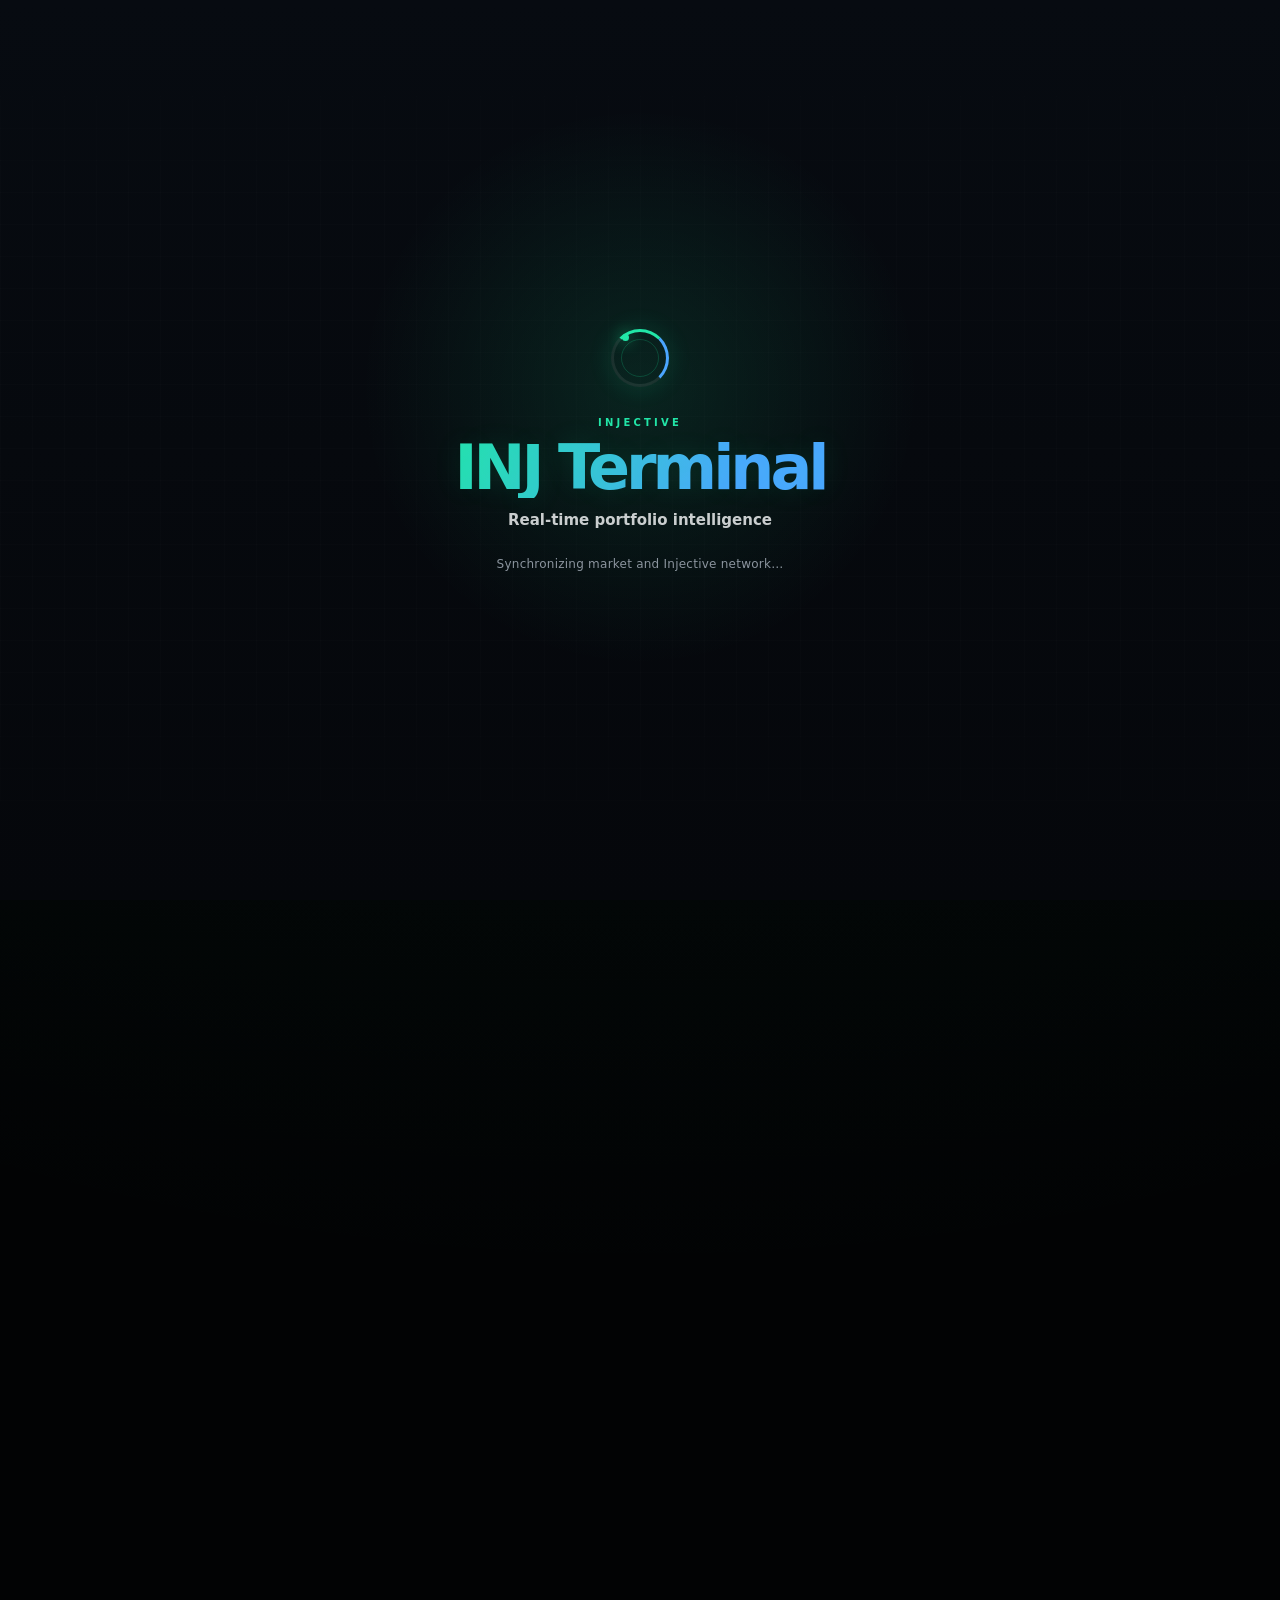
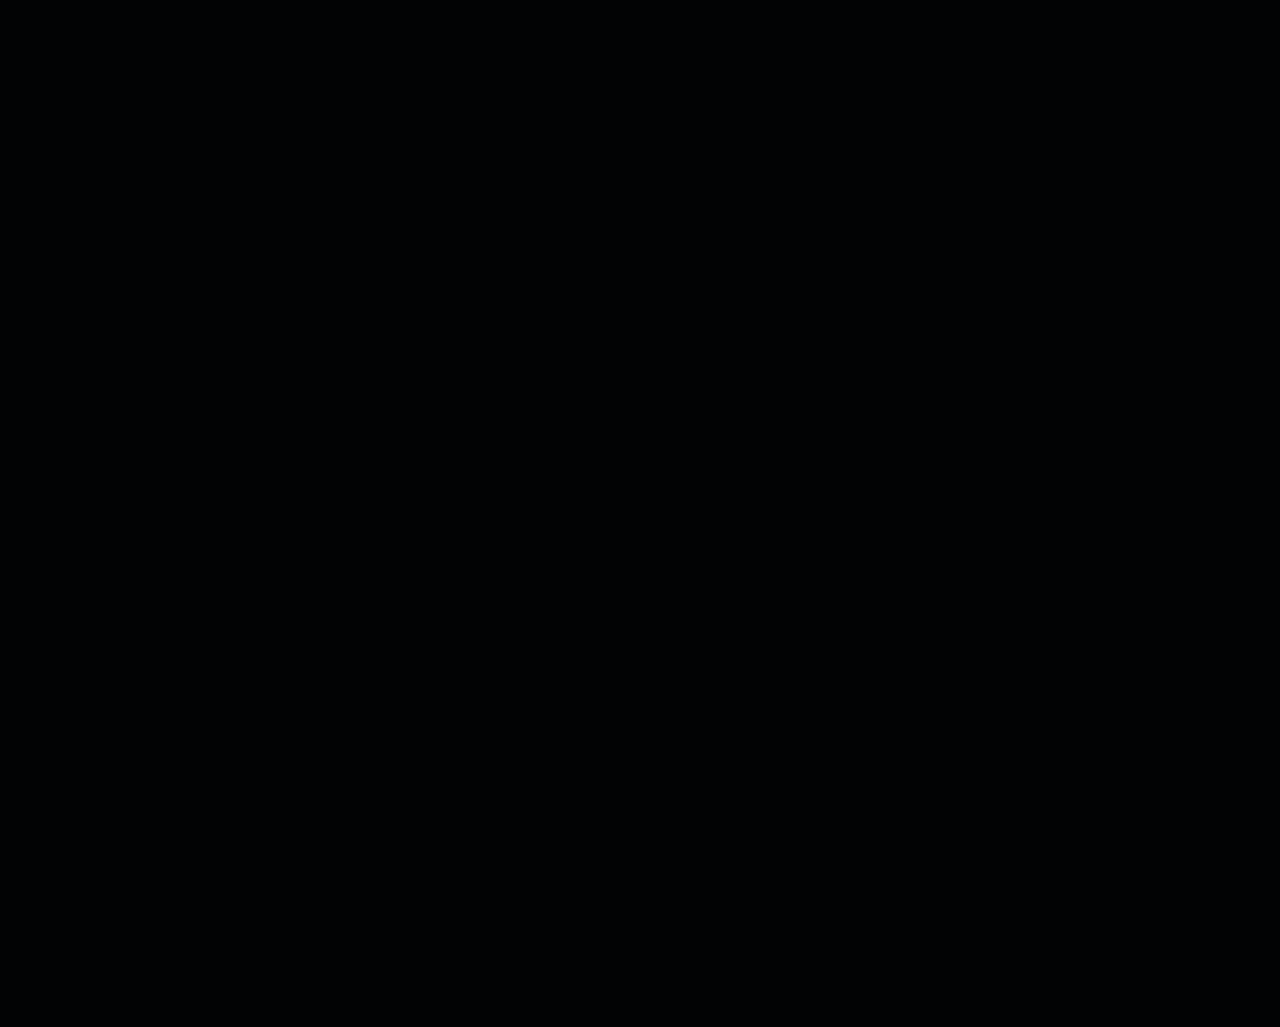
==== index.html @ 3ceb32e3 "Add files via upload" ====
<!DOCTYPE html>

<html lang="en">
<head>
<meta charset="utf-8"/>
<meta content="width=device-width,initial-scale=1,viewport-fit=cover" name="viewport"/>
<meta content="#000000" name="theme-color"/>
<title>Injective Terminal v8.3.7</title>




<link rel="stylesheet" href="style.css"/>
</head>
<body>
<section hidden aria-label="Loading INJ Terminal" aria-live="polite" class="startup-loader" id="startupLoader" role="status">
<div class="startup-loader-inner">
<div aria-hidden="true" class="startup-spinner"><span></span></div>
<p class="eyebrow">INJECTIVE</p>
<h1>INJ Terminal</h1>
<p class="startup-subtitle">Real-time portfolio intelligence</p>
<p class="startup-status" id="startupLoaderText">Connecting to real-time data…</p>
<button class="startup-retry" hidden="" id="startupRetry" type="button">Retry</button>
</div>
</section>
<div class="app-shell">
<div class="drawer-backdrop" id="drawerBackdrop" hidden></div>
<aside class="main-drawer" id="mainDrawer" aria-label="Main menu" aria-hidden="true">
  <div class="drawer-head"><div><span class="eyebrow">PORTFOLIO TRACKER</span><strong>Injective Terminal</strong></div><button class="drawer-close" id="drawerClose" type="button" aria-label="Close menu">×</button></div>
  <nav class="drawer-nav">
    <button class="drawer-link active" data-drawer-action="dashboard" type="button">⌂ <span>Dashboard</span></button>
    <button class="drawer-link" data-drawer-action="manage-wallets" type="button">◉ <span>Wallet management</span></button>
    <button class="drawer-link" data-drawer-action="alerts" type="button">♢ <span>Price alerts</span></button>
    <button class="drawer-link" data-drawer-action="data" type="button">⇩ <span>Data management</span></button>
  </nav>
  <div class="drawer-settings">
    <span class="drawer-section-label">INTERFACE</span>
    <div class="interface-mode-grid" role="group" aria-label="Interface modes">
<button class="interface-mode-button" id="drawerPrivacy" type="button" aria-pressed="false" title="Privacy">
        <span class="interface-icon" aria-hidden="true">◉</span><span>Privacy</span>
      </button>
      <button class="interface-mode-button" id="drawerThemeCycle" type="button" aria-pressed="false" title="Change theme: Black, Light, Dark Blue">
        <span class="interface-icon" aria-hidden="true">●</span><span>Theme: Black</span>
      </button>
      <button class="interface-mode-button" id="drawerCurrency" type="button" aria-pressed="false" title="Switch between US dollar and euro">
        <span class="interface-icon currency-toggle-icon" aria-hidden="true">$</span><span>US Dollar</span>
      </button>
      <button class="interface-mode-button" id="drawerHideCharts" type="button" aria-pressed="false" title="Hide or show all charts">
        <span class="interface-icon" aria-hidden="true">▱</span><span>Hide charts</span>
      </button>
      <button class="interface-mode-button" id="drawerLandscapeLive" type="button" aria-pressed="false" title="Full-screen LIVE view on desktop and mobile">
        <span class="interface-icon" aria-hidden="true">▰</span><span>Live Display</span>
      </button>
    </div>
  </div>
  <div class="drawer-footer"><small>v8.3.7 · Publication Release</small></div>
</aside>
<header class="topbar">
<div class="menu-control" id="menuControl">
<button aria-expanded="false" aria-controls="mainDrawer" aria-label="Open menu" class="icon-button menu-toggle" id="menuToggle" title="Menu" type="button">
<svg aria-hidden="true" viewBox="0 0 24 24"><path d="M4 7h16M4 12h16M4 17h16"></path></svg>
<span class="menu-button-label">MENU</span>
</button>
</div>
<div class="brand-center">
<h1 class="terminal-title terminal-title-pro"><span>INJECTIVE</span><b>TERMINAL</b></h1>
<p class="subtitle terminal-subtitle">Portfolio intelligence · Staking · Market data</p>
</div>
<div class="header-search header-search-right" id="headerSearch">
<button aria-expanded="false" aria-label="Search wallet" class="icon-button search-toggle" id="searchToggle" title="Search address">
<svg aria-hidden="true" viewbox="0 0 24 24"><circle cx="11" cy="11" r="6.5"></circle><path d="m16 16 4.5 4.5"></path></svg>
</button>
<div class="search-shell" id="searchShell">
<input aria-label="Injective wallet address" autocomplete="off" id="addressInput" placeholder="inj1…" spellcheck="false"/>
<button aria-label="Load wallet" class="search-submit" id="loadButton">↵</button>
</div>
</div>
</header>
<div class="compact-status">
<span class="status-pill" id="statusPill"><i></i><span id="statusText">Starting…</span></span>
<span id="lastUpdate">Not updated yet</span>
</div><section aria-label="Tracked wallets" class="wallet-tabs-panel" id="multiwalletVisualize">
<div class="wallet-tabs-heading"><span>Multi-Wallet View</span></div>
<div class="wallet-tabs" id="walletTabs"></div>
</section>
<main>
<div class="view-page active" id="dashboardView">
<article aria-label="Real-time Injective price" class="card inj-price-card">
<div class="inj-price-topline">
<div>
<span class="eyebrow">INJ / USDT</span>
<span class="price-card-label">Injective Price</span>
</div>
<span class="live-badge"><i></i> LIVE</span>
</div>
<div class="inj-price-row">
<strong class="inj-live-price" id="marketPrice">$0.0000</strong>
<small class="inj-live-change" id="marketChange">—</small>
</div>
</article>
<article class="card price-range-card" aria-label="INJ price position across key timeframes">
  <div class="price-range-head">
    <div><span class="eyebrow">PRICE RANGE</span><strong>Timeframe Min / Max</strong></div>
    <small>Live price position</small>
  </div>
  <div class="price-range-list" id="priceRangeList">
    <div class="price-range-row" data-range="1d"><span class="price-range-label">1D</span><span class="price-range-min" id="range1dMin">—</span><div class="price-range-track"><i class="price-range-marker" id="range1dMarker"></i></div><span class="price-range-max" id="range1dMax">—</span></div>
    <div class="price-range-row" data-range="1w"><span class="price-range-label">1W</span><span class="price-range-min" id="range1wMin">—</span><div class="price-range-track"><i class="price-range-marker" id="range1wMarker"></i></div><span class="price-range-max" id="range1wMax">—</span></div>
    <div class="price-range-row" data-range="1mo"><span class="price-range-label">1M</span><span class="price-range-min" id="range1moMin">—</span><div class="price-range-track"><i class="price-range-marker" id="range1moMarker"></i></div><span class="price-range-max" id="range1moMax">—</span></div>
    <div class="price-range-row" data-range="1y"><span class="price-range-label">1Y</span><span class="price-range-min" id="range1yMin">—</span><div class="price-range-track"><i class="price-range-marker" id="range1yMarker"></i></div><span class="price-range-max" id="range1yMax">—</span></div>
  </div>
</article>
<article class="card market-terminal dashboard-market graph-card">
<div class="market-head chart-control-head">
<div>
<span class="eyebrow">MARKET</span>
<strong class="chart-title">Market Chart</strong>
</div>
</div>
<div class="chart-wrap market-wrap"><canvas aria-label="INJ price chart" class="chart market-chart" id="marketChart"></canvas><div class="chart-tooltip" id="marketTooltip"></div></div>
</article>
<nav class="chart-timeframe-panel graph-ui" aria-label="Market Chart timeframe controls">
<span>Timeframe</span>
<div aria-label="Chart timeframe" class="timeframe-tabs timeframe-tabs-bottom" id="timeframeTabs">
<button data-tf="1min">1 MIN</button><button class="active" data-tf="1h">1H</button><button data-tf="1d">1D</button><button data-tf="1w">1W</button><button data-tf="1mo">1M</button><button data-tf="1y">1Y</button><button data-tf="all">ALL</button>
</div>
</nav>
<section class="networth-section">
<article class="card networth-live-card" aria-label="Real-time Net Worth">
<div class="inj-price-topline networth-topline">
<div>
<span class="eyebrow">PORTFOLIO VALUE</span>
<span class="price-card-label">Net Worth</span>
</div>
<span class="live-badge"><i></i> LIVE</span>
</div>
<div class="inj-price-row networth-value-row">
<strong class="inj-live-price private" id="netWorthUsd">$0.00</strong>
<span class="secondary-value private" id="netWorthInj">0.0000 INJ</span>
</div>
</article>
<article class="card hero-card graph-card networth-chart-card">
<div class="card-heading"><div><strong class="chart-title">Net Worth Chart</strong></div></div>
<div class="chart-wrap"><canvas aria-label="Net Worth chart" class="chart" id="netWorthChart"></canvas><div class="chart-tooltip" id="netWorthTooltip"></div></div>
</article>
<nav class="chart-timeframe-panel graph-ui networth-control-panel" aria-label="Net Worth timeframe controls">
<span>Net Worth timeframe</span>
<div aria-label="Net Worth timeframe" class="timeframe-tabs timeframe-tabs-bottom networth-timeframes" id="netWorthTimeframeTabs">
<button data-tf="1min">1 MIN</button><button class="active" data-tf="1h">1H</button><button data-tf="1d">1D</button><button data-tf="1w">1W</button><button data-tf="1mo">1M</button><button data-tf="1y">1Y</button><button data-tf="all">ALL</button>
</div>
</nav>
</section>
<section class="metric-grid">
<article class="card metric-card"><span>Available</span><strong class="private" id="availableInj">0.000000</strong><small class="private" id="availableUsd">$0.00</small></article>
<article class="card metric-card"><span>Staked</span><strong class="private" id="stakedInj">0.0000</strong><small class="private" id="stakedUsd">$0.00</small></article>
<article class="card metric-card"><span>Rewards</span><strong class="private" id="rewardsInj">0.000000</strong><small class="private" id="rewardsUsd">$0.00</small></article>
<article class="card metric-card"><span>Estimated Net APR</span><strong id="aprValue">—</strong><small id="dailyEstimate">— INJ/day</small></article>
<article class="card metric-card"><span>Market Cap INJ</span><strong id="marketCapValue">—</strong><small id="marketCapRank">CoinGecko</small></article>
<article class="card metric-card"><span>Average Commission</span><strong id="commissionValue">—</strong><small id="networkAprValue">Gross Network APR —</small></article>
</section>


<section class="insights-section">
<div class="section-title-row">
<div><span class="validator-kicker">PORTFOLIO INTELLIGENCE</span><h2>Insights</h2></div>
<span class="live-badge"><i></i> LIVE</span>
</div>
<section class="insight-grid">
<article class="card insight-card reward-speed-card">
<div class="insight-heading"><span>Rewards Speed</span><small>Current estimated rate</small></div>
<strong class="focus-value" id="rewardPerSecond">—</strong>
<span class="focus-sub" id="oneInjEta">—</span>
</article>
<article class="card insight-card sync-card">
<div class="insight-heading"><span>Next Update</span><small>On-chain staking data</small></div>
<strong class="focus-value" id="syncCountdown">00:30</strong>
<div class="mini-progress"><i id="syncProgress"></i></div>
</article>
<article class="card insight-card allocation-card">
<div class="insight-heading"><span>Allocation</span><small>Staked and liquid balance</small></div>
<div class="allocation-layout">
<div class="allocation-ring" id="allocationRing"><span id="stakeAllocation">0%</span></div>
<div class="allocation-legend"><span><i class="stake-dot"></i>Staked <b id="stakeAllocationText">0%</b></span><span><i class="liquid-dot"></i>Liquid <b id="liquidAllocationText">0%</b></span></div>
</div>
</article>
<article class="card insight-card ath-card">
<div class="insight-heading"><span>Peak Net Worth</span><small>Saved personal record</small></div>
<strong class="focus-value private" id="athValue">—</strong>
<span class="focus-sub" id="athDate">—</span>
<span class="new-ath" hidden="" id="newAthBadge">NEW ATH</span>
</article>
<article class="card insight-card milestone-card">
<div class="insight-heading"><span>Next Milestone</span><small id="milestoneRemaining">—</small></div>
<div class="milestone-values"><strong id="milestoneGoal">—</strong><span id="milestonePercent">0%</span></div>
<div class="goal-progress"><i id="milestoneBar"></i></div>
<span class="focus-sub" id="milestoneEta">—</span>
</article>
<article class="card insight-card sentiment-card">
<div class="insight-heading"><span>Market Sentiment</span><small>Synthetic INJ momentum</small></div>
<strong class="focus-value" id="sentimentLabel">Neutral</strong>
<div class="sentiment-track"><i id="sentimentBar"></i></div>
<span class="focus-sub" id="sentimentScore">50 / 100</span>
</article>
<article class="card insight-card reward-target-card">
<div class="insight-heading"><span>Daily Rewards Target</span><small>Required INJ price to reach your target</small></div>
<label class="reward-target-input">
<span>Daily target</span>
<div><b>$</b><input id="dailyRewardTargetUsd" type="number" min="0" step="1" inputmode="decimal" value="100" aria-label="Daily reward target in dollars"></div>
</label>
<div class="reward-target-result">
<span>Required INJ Price</span>
<strong id="requiredInjPrice">—</strong>
<small id="rewardTargetSummary"></small>
</div>
<div class="reward-target-details">
<span>Staked INJ <b id="rewardTargetStaked">—</b></span>
<span>Estimated rewards/day <b id="rewardTargetDailyInj">—</b></span>
<span>APR used <b id="rewardTargetApr">—</b></span>
</div>
</article>
<article class="card insight-card reward-forecast-card">
<div class="insight-heading"><span>Rewards Forecast</span><small>Projection using current net APR</small></div>
<div class="forecast-mode" id="forecastMode"><button class="active" data-mode="compound">Compound</button><button data-mode="linear">Linear</button></div>
<div class="reward-forecast-grid">
<div><span>Today</span><strong class="private" id="forecastToday">—</strong></div>
<div><span>Tomorrow</span><strong class="private" id="forecastTomorrow">—</strong></div>
<div><span>7 days</span><strong class="private" id="forecast7d">—</strong></div>
<div><span>30 days</span><strong class="private" id="forecast30d">—</strong></div>
<div><span>365 days</span><strong class="private" id="forecast365d">—</strong></div>
</div>
<p class="forecast-note" id="forecastNote">Compound giornaliero simulato</p>
</article></section>
<article class="card achievements-card">
<div class="insight-heading"><span>Achievement</span><small>Traguardi del portfolio</small></div>
<div class="achievement-list" id="achievementList"></div>
</article>
</section>
<section class="timeline-section" id="timelineSection">
<article class="card timeline-card">
<div class="v5-heading"><div><span class="validator-kicker">HISTORY</span><h2>Portfolio Time Machine</h2></div><div class="timeline-actions"><button class="text-button" id="liveTimeline">LIVE</button><button class="secondary-button compact" id="replayPortfolio">▶ Replay</button></div></div>
<input disabled="" id="timelineSlider" max="0" min="0" step="1" type="range" value="0"/>
<div class="timeline-meta"><span id="timelineDate">History will begin with the first saved snapshot</span><strong id="timelineMode">LIVE</strong></div>
</article>
</section>
<section class="validator-section">
<article class="card validator-card">
<div class="validator-header">
<div>
<span class="validator-kicker">STAKING</span>
<h2>Validator</h2>
</div>

</div>
<div class="validator-list" id="validatorList">
<div class="validator-empty">Load a wallet to view validators.</div>
</div>
<p class="formula-note" id="aprMethod">APR calculated from on-chain data, net of validator commissions.</p>
</article>
</section>
<section class="price-simulator-section" id="priceSimulatorSection">
<article class="card price-simulator-card">
<div class="validator-header">
<div>
<span class="validator-kicker">SIMULATOR</span>
<h2>INJ Price Calculator</h2>
</div>
<span class="validator-count-pill">Market Cap ÷ Supply</span>
</div>
<div class="price-simulator-result investment-hero">
<span>Prezzo teorico INJ</span>
<strong id="simulatedInjPrice">$0.00</strong>
<small id="simulatedPriceDelta">Inserisci una market cap</small>
</div>
<div class="simulator-comparison-grid">
<div><span>Prezzo attuale</span><strong id="simCurrentPrice">—</strong></div>
<div><span>Moltiplicatore</span><strong id="simPriceMultiple">—</strong></div>
<div><span>Potenziale</span><strong id="simPotentialPct">—</strong></div>
</div>
<div class="price-simulator-fields single-field">
<label>
<div class="simulator-field-heading"><span>Market Cap ipotetica</span><strong id="simMarketCapFormatted">$1,00 Mld</strong></div>
<div class="simulator-input-shell"><b>$</b><input autocomplete="off" id="marketCapSimulatorInput" inputmode="decimal" placeholder="es. 2B" value="1B"/></div>
<input aria-label="Market Cap ipotetica da zero a un trilione by dollari" class="market-cap-range" id="marketCapRange" max="1000" min="0" step="1" type="range" value="1"/>
<div class="range-labels"><span>$0</span><span>$1 Trillion</span></div>
</label>
</div>
<div aria-live="polite" class="simulator-live-cap">
<div><span class="live-badge"><i></i> LIVE</span><small>Current Injective Market Cap</small></div>
<strong id="simCurrentMarketCap">—</strong>
</div>
<div class="simulator-wallet-value" id="simulatorWalletValue">
<div class="simulator-wallet-copy">
<span>Simulated Wallet Value</span>
<strong id="simulatedWalletUsd">—</strong>
<small id="simulatedWalletStatus">Load an Injective address</small>
</div>
<div class="simulator-wallet-balance">
<span>INJ posseduti</span>
<strong id="simulatedWalletInj">—</strong>
<small>Available + staked + rewards</small>
</div>
<div class="simulator-wallet-balance wallet-current">
<span>Current Value</span>
<strong id="simulatedWalletCurrentUsd">—</strong>
<small id="simulatedWalletGain">Potential difference —</small>
</div>
</div>
<div class="network-position" id="networkPosition">
<div class="network-position-heading">
<div><span class="validator-kicker">NETWORK POSITION</span><h3>Wallet Share of the Network</h3></div>
<span class="live-badge"><i></i> LIVE</span>
</div>
<div class="network-share-grid">
<div class="network-share-item">
<span>Share of Total Supply</span>
<strong id="walletSupplyShare">—</strong>
<small>Percentuale by tutti gli INJ posseduta</small>
</div>
<div class="network-share-item">
<span>Share of Total Stakedd</span>
<strong id="walletStakeddShare">—</strong>
<small>Wallet share of total staked INJ</small>
</div>
</div>
</div>
<p class="formula-note">Calcolo basato sulla Total Supply on-chain: <strong id="simulatorSupplyUsed">—</strong>. Puoi usare K, M, B e T per la Market Cap.</p>
</article>
<article class="card supply-card tokenomics-simple" id="supplyCard">
<div class="validator-header">
<div>
<span class="validator-kicker">TOKENOMICS</span>
<h2>Injective Network</h2>
</div>
<span class="live-badge"><i></i> ON-CHAIN</span>
</div>
<div class="tokenomics-metrics">
<div class="tokenomics-stat tokenomics-primary"><span>Total Stakedd</span><strong id="networkTotalStakedd">53.895.670</strong><small>INJ</small></div>
<div class="tokenomics-stat tokenomics-primary"><span>INJ Burned</span><strong id="networkInjBurned">7.189.186</strong><small>INJ</small></div>
</div>
<div class="tokenomics-bars">
<div class="tokenomics-progress-row"><div><span>Staked Supply</span><strong id="networkStakeddPct">—</strong></div><div class="tokenomics-track"><i id="networkStakeddBar"></i></div></div>
<div class="tokenomics-progress-row"><div><span>Supply burned</span><strong id="networkBurnedPct">—</strong></div><div class="tokenomics-track"><i id="networkBurnedBar"></i></div></div>
</div>
<p class="formula-note">Data updated from the Injective network. Total Supply is also used internally by the simulator.</p>
</article>
</section>
<section class="intelligence-modules" id="proSuite">

<section class="pro-grid pro-grid-wide">


</section>
<section class="pro-grid">


<article class="card pro-card wallet-score-card">
<div class="pro-head"><div><span class="validator-kicker">WALLET HEALTH</span><h3>Health Score</h3></div><strong class="score-orb" id="proHealthScore">—</strong></div>
<div class="score-ring"><svg viewbox="0 0 120 120"><circle cx="60" cy="60" r="50"></circle><circle cx="60" cy="60" id="scoreRingValue" r="50"></circle></svg><span id="scoreVerdict">In attesa</span></div>
<div class="risk-list" id="riskList"></div>
</article>
<article class="card pro-card validator-intelligence-card">
<div class="pro-head"><div><span class="validator-kicker">VALIDATOR INTELLIGENCE</span><h3>Analisi validator</h3></div><span class="status-mini" id="validatorRiskBadge">—</span></div>
<div class="validator-intel-list" id="validatorIntelList"><p>Load a wallet to analyze validators.</p></div>
</article>


<article class="card pro-card data-control-card">
<div class="pro-head"><div><span class="validator-kicker">DATA CONTROL</span><h3>Backup e diagnostica</h3></div><div class="status-cluster"><span class="status-mini" id="cloudSyncStatus">CHAIN…</span><span class="status-mini" id="pwaStatus">WEB</span></div></div>
<div class="data-actions"><button id="cloudSyncNow">Ricostruisci dalla chain</button><button id="exportJson">Esporta JSON</button><button id="exportCsv">Esporta CSV</button><button id="importBackup">Importa backup</button><button id="runDiagnostics">Diagnostica</button></div>
<input accept="application/json" hidden="" id="backupFile" type="file"/>
<div class="diagnostic-output" id="diagnosticOutput">Chain come fonte primaria · cache locale e backup manuale attivi</div>
</article>
</section>
</section>
<section class="v5-command-center" id="commandCenter">
<article class="card health-card-v5">
<div class="v5-heading"><div><span class="validator-kicker">SYSTEM</span><h2>Portfolio Health</h2></div><strong id="healthScore">—</strong></div>
<div class="health-track"><i id="healthBar"></i></div>
<div class="health-items" id="healthItems"></div>
</article>
<article class="card smart-insights-card">
<div class="v5-heading"><div><span class="validator-kicker">INTELLIGENCE</span><h2>Insights automatici</h2></div><span class="live-badge"><i></i> LIVE</span></div>
<div class="smart-insight-list" id="smartInsightList"><p>Load a wallet to generate insights.</p></div>
</article>
<article class="card performance-monitor-card">
<div class="v5-heading"><div><span class="validator-kicker">PERFORMANCE</span><h2>Monitor</h2></div><span class="status-mini" id="monitorStatus">ONLINE</span></div>
<div class="monitor-grid">
<div><span>API</span><strong id="apiLatency">— ms</strong></div>
<div><span>WS</span><strong id="wsMonitor">—</strong></div>
<div><span>Refresh</span><strong id="refreshMonitor">30 s</strong></div>
<div><span>Storage</span><strong id="storageMonitor">—</strong></div>
</div>
</article>
</section>
</div>
</main>
<footer><span>Injective Terminal v8.3.7</span><span id="endpointLabel">API: —</span></footer>
</div>
<dialog class="pro-dialog wallet-manager-dialog" id="walletManagerDialog">
<form method="dialog">
<div class="pro-head"><div><span class="validator-kicker">MULTI-WALLET</span><h3>Manage Addresses</h3></div><button class="dialog-close" value="cancel" aria-label="Close">×</button></div>
<p class="wallet-manager-help">Removing an address only affects this dashboard. Confirmation is required before removal.</p>
<div class="wallet-manager-list" id="walletManagerList"></div>
<div class="wallet-manager-actions"><button class="secondary-button" value="cancel">Close</button></div>
</form></dialog>
<dialog class="pro-dialog alert-dialog" id="alertCenterDialog">
<form method="dialog">
<div class="pro-head"><div><span class="validator-kicker">PRICE ALERT</span><h3>INJ Price Alerts</h3></div><button class="dialog-close" value="cancel">×</button></div>
<div class="alert-form"><select id="alertMetric"><option value="priceAbove">Prezzo sopra</option><option value="priceBelow">Prezzo sotto</option></select><input id="alertThreshold" inputmode="decimal" placeholder="Soglia"/><button class="mini-action" id="addAlert" type="button">＋ Aggiungi</button></div>
<div class="alert-list-pro" id="alertList"></div>
</form></dialog>
<div aria-live="polite" class="toast" id="toast" role="status"></div>

<div class="landscape-live" id="landscapeLive" hidden aria-hidden="true">
  <button class="landscape-live-exit" id="landscapeLiveExit" type="button" aria-label="Close Live Display" title="Close Live Display">×</button>
  
  <div class="landscape-live-content">
    <section class="landscape-live-block landscape-price-block">
      <span class="landscape-kicker"><i></i> INJ / USDT LIVE</span>
      <strong class="landscape-main-value" id="landscapeMarketPrice">$0.0000</strong>
      <span class="landscape-change" id="landscapeMarketChange">—</span>
    </section>
    <div class="landscape-live-divider" aria-hidden="true"></div>
    <section class="landscape-live-block landscape-worth-block" aria-live="polite">
      <span class="landscape-kicker" id="landscapeWalletLabel">WALLET VALUE</span>
      <strong class="landscape-worth-value" id="landscapeWalletWorth">$0,00</strong>
      <span class="landscape-wallet-inj" id="landscapeWalletInj">0,000000 INJ</span>
      <span class="landscape-wallet-address" id="landscapeWalletAddress">inj1…</span>
      <div class="landscape-wallet-breakdown" id="landscapeWalletBreakdown">
        <span><em>Available</em><b id="landscapeWalletAvailable">0,000000</b></span>
        <span><em>Stake</em><b id="landscapeWalletStaked">0,000000</b></span>
        <span><em>Rewards</em><b id="landscapeWalletRewards">0,000000</b></span>
      </div>
    </section>
  </div>
</div>

<script src="app.js"></script>
</body>
</html>
---- style.css ----
:root{color-scheme:dark;--bg:#05070b;--panel:#0c111b;--panel2:#101827;--text:#f7f9fc;--muted:#8d9aaf;--border:rgba(255,255,255,.09);--accent:#22d3a6;--blue:#4d8dff;--red:#ff5d6c;--amber:#ffbf47;--radius:22px}
*{box-sizing:border-box}html{background:var(--bg)}body{margin:0;min-height:100%;font-family:Inter,ui-sans-serif,system-ui,-apple-system,BlinkMacSystemFont,"Segoe UI",sans-serif;background:radial-gradient(circle at 50% -15%,rgba(32,96,170,.18),transparent 35%),var(--bg);color:var(--text);-webkit-font-smoothing:antialiased}
button,input{font:inherit}.app-shell{width:min(1180px,100%);margin:auto;padding:clamp(14px,3vw,32px)}.topbar{display:flex;justify-content:space-between;align-items:center;gap:16px;margin-bottom:24px}.eyebrow{margin:0 0 5px;color:var(--accent);font-size:.72rem;font-weight:800;letter-spacing:.2em}.topbar h1{margin:0;font-size:clamp(1.55rem,4vw,2.45rem);letter-spacing:-.04em}.subtitle{margin:6px 0 0;color:var(--muted)}.top-actions{display:flex;gap:9px}.icon-button,.text-button{border:1px solid var(--border);background:rgba(255,255,255,.04);color:var(--text);cursor:pointer}.icon-button{width:44px;height:44px;border-radius:14px}.text-button{padding:7px 10px;border-radius:10px}
.wallet-panel{padding:18px;border:1px solid var(--border);border-radius:var(--radius);background:rgba(12,17,27,.78);backdrop-filter:blur(18px);margin-bottom:18px}.wallet-panel label{display:block;margin-bottom:9px;color:var(--muted);font-size:.85rem;font-weight:700}.wallet-form{display:flex;gap:10px}.wallet-form input,dialog input{min-width:0;flex:1;border:1px solid var(--border);border-radius:14px;background:#070b12;color:var(--text);padding:13px 14px;outline:none}.wallet-form input:focus,dialog input:focus{border-color:var(--accent);box-shadow:0 0 0 3px rgba(34,211,166,.12)}.primary-button{border:0;border-radius:14px;background:var(--accent);color:#03130f;font-weight:900;padding:0 20px;cursor:pointer}.status-row{display:flex;justify-content:space-between;align-items:center;gap:12px;margin-top:12px;color:var(--muted);font-size:.8rem}.status-pill{display:inline-flex;align-items:center;gap:7px}.status-pill i{width:8px;height:8px;border-radius:50%;background:var(--amber);box-shadow:0 0 12px currentColor}.status-pill.online i{background:var(--accent)}.status-pill.offline i{background:var(--red)}
.hero-grid,.detail-grid{display:grid;grid-template-columns:1.25fr .75fr;gap:18px}.metric-grid{display:grid;grid-template-columns:repeat(3,1fr);gap:18px;margin:18px 0}.card{position:relative;overflow:hidden;border:1px solid var(--border);border-radius:var(--radius);background:linear-gradient(145deg,rgba(16,24,39,.96),rgba(8,12,20,.96));padding:20px;box-shadow:0 18px 50px rgba(0,0,0,.22)}.card-heading{display:flex;align-items:center;justify-content:space-between;gap:12px;color:var(--muted);font-size:.86rem;font-weight:750}.live-badge{border:1px solid rgba(34,211,166,.24);border-radius:999px;padding:4px 8px;color:var(--accent);font-size:.66rem}.hero-value{display:block;margin-top:13px;font-size:clamp(2rem,6vw,3.35rem);line-height:1;letter-spacing:-.055em}.secondary-value{display:block;margin-top:9px;color:var(--muted);font-weight:700}.range{display:flex;justify-content:space-between;margin-top:16px;color:var(--muted);font-size:.78rem}.chart{display:block;width:100%;height:180px;margin-top:18px}.chart.small{height:135px}.metric-card span,.metric-card small{display:block;color:var(--muted)}.metric-card strong{display:block;margin:10px 0 7px;font-size:clamp(1.25rem,3vw,1.8rem);letter-spacing:-.03em}.metric-card small{font-size:.78rem}.up{color:var(--accent)!important}.down{color:var(--red)!important}
.target-values{display:flex;justify-content:space-between;align-items:end;gap:12px;margin-top:25px}.target-values strong{font-size:1.55rem}.target-values span,.target-card p{color:var(--muted);font-size:.82rem}.progress{height:13px;background:rgba(255,255,255,.06);border-radius:999px;overflow:hidden;margin-top:17px}.progress div{height:100%;width:0;background:linear-gradient(90deg,var(--blue),var(--accent));border-radius:inherit;transition:width .7s ease}.estimate-list{margin-top:16px}.estimate-list div{display:flex;justify-content:space-between;gap:12px;padding:11px 0;border-bottom:1px solid var(--border)}.estimate-list div:last-child{border:0}.estimate-list span{color:var(--muted)}footer{display:flex;justify-content:space-between;gap:12px;margin-top:20px;color:var(--muted);font-size:.74rem;padding:8px 2px}
dialog{width:min(430px,calc(100% - 28px));border:1px solid var(--border);border-radius:20px;background:var(--panel2);color:var(--text);padding:0}dialog::backdrop{background:rgba(0,0,0,.65);backdrop-filter:blur(5px)}dialog form{padding:22px}dialog h2{margin:0 0 18px}dialog label{display:block;color:var(--muted);margin-bottom:8px}.dialog-actions{display:flex;justify-content:flex-end;gap:10px;margin-top:20px}.dialog-actions button{min-height:42px;padding:0 16px;border-radius:12px;border:1px solid var(--border);background:transparent;color:var(--text)}.dialog-actions .primary-button{background:var(--accent);color:#03130f;border:0}.toast{position:fixed;left:50%;bottom:22px;transform:translate(-50%,20px);opacity:0;background:#172131;border:1px solid var(--border);padding:11px 15px;border-radius:13px;pointer-events:none;transition:.25s;z-index:20}.toast.show{opacity:1;transform:translate(-50%,0)}body.privacy .private{filter:blur(8px);user-select:none}body.light{color-scheme:light;--bg:#e9edf3;--panel:#fff;--panel2:#fff;--text:#111827;--muted:#657187;--border:rgba(15,23,42,.1);background:var(--bg)}body.light .wallet-panel,body.light .card{background:rgba(255,255,255,.86)}body.light .wallet-form input,body.light dialog input{background:#f4f6f9}
@media(max-width:820px){.hero-grid,.detail-grid{grid-template-columns:1fr}.metric-grid{grid-template-columns:repeat(2,1fr)}}@media(max-width:520px){.app-shell{padding:12px}.topbar{align-items:flex-start}.subtitle{font-size:.83rem}.wallet-form{flex-direction:column}.primary-button{min-height:46px}.status-row{align-items:flex-start;flex-direction:column}.metric-grid{gap:12px}.card{padding:16px;border-radius:18px}.hero-grid,.detail-grid{gap:12px}.metric-grid{margin:12px 0}.metric-card strong{font-size:1.25rem}.chart{height:150px}.chart.small{height:120px}footer{flex-direction:column}}
@media(prefers-reduced-motion:reduce){*{scroll-behavior:auto!important;transition:none!important}}

.validator-section{margin-bottom:18px}.validator-list{display:grid;gap:10px;margin-top:16px}.validator-row{display:grid;grid-template-columns:minmax(0,1fr) auto auto;align-items:center;gap:14px;padding:13px 0;border-bottom:1px solid var(--border)}.validator-row:last-child{border-bottom:0}.validator-name{min-width:0}.validator-name strong,.validator-name small{display:block}.validator-name strong{overflow:hidden;text-overflow:ellipsis;white-space:nowrap}.validator-name small,.validator-empty,.formula-note{color:var(--muted);font-size:.78rem}.validator-stat{text-align:right}.validator-stat strong,.validator-stat small{display:block}.validator-stat small{color:var(--muted);margin-top:3px}.formula-note{margin:14px 0 0;line-height:1.5}.market-source{color:var(--muted)}
@media(max-width:820px){.metric-grid{grid-template-columns:repeat(2,1fr)}}
@media(max-width:520px){.validator-row{grid-template-columns:minmax(0,1fr) auto;gap:10px}.validator-row .validator-stat:last-child{grid-column:1/-1;display:flex;justify-content:space-between;text-align:left;padding-top:5px}.metric-grid{grid-template-columns:repeat(2,minmax(0,1fr))}}

.view-tabs{display:flex;gap:8px;margin-bottom:14px;padding:5px;border:1px solid var(--border);border-radius:16px;background:rgba(12,17,27,.72);width:max-content;max-width:100%}.view-tab{border:0;border-radius:11px;padding:10px 15px;background:transparent;color:var(--muted);font-weight:800;cursor:pointer;white-space:nowrap}.view-tab.active{background:var(--panel2);color:var(--text);box-shadow:0 4px 18px rgba(0,0,0,.18)}.view-page{display:none}.view-page.active{display:block}.withdrawal-card{min-height:280px}.withdrawal-list{display:grid;margin-top:16px}.withdrawal-row{display:grid;grid-template-columns:minmax(0,1.2fr) minmax(140px,.8fr) auto;gap:16px;align-items:center;padding:15px 0;border-bottom:1px solid var(--border)}.withdrawal-row:last-child{border-bottom:0}.withdrawal-main strong,.withdrawal-main small,.withdrawal-validator strong,.withdrawal-validator small,.withdrawal-amount strong,.withdrawal-amount small{display:block}.withdrawal-main small,.withdrawal-validator small,.withdrawal-amount small{color:var(--muted);font-size:.76rem;margin-top:4px}.withdrawal-validator{min-width:0}.withdrawal-validator strong{overflow:hidden;text-overflow:ellipsis;white-space:nowrap}.withdrawal-amount{text-align:right}.withdrawal-amount strong{font-size:1.05rem;color:var(--accent)}.tx-link{color:var(--blue);text-decoration:none}.secondary-button{display:block;width:100%;min-height:44px;margin-top:16px;border:1px solid var(--border);border-radius:13px;background:rgba(255,255,255,.035);color:var(--text);font-weight:800;cursor:pointer}.secondary-button:disabled{opacity:.55;cursor:wait}.loading-line{padding:34px 0;text-align:center;color:var(--muted)}body.light .view-tabs{background:rgba(255,255,255,.72)}
@media(max-width:700px){.view-tabs{width:100%}.view-tab{flex:1}.withdrawal-row{grid-template-columns:minmax(0,1fr) auto}.withdrawal-validator{grid-column:1/-1;grid-row:2}.withdrawal-amount{grid-column:2;grid-row:1}.withdrawal-summary.metric-grid{grid-template-columns:1fr}}
.full-card{margin-top:18px}.chart.large{height:330px}.market-terminal{padding:20px}.market-head{display:flex;justify-content:space-between;gap:18px;align-items:flex-start}.market-head strong{display:block;font-size:clamp(1.8rem,5vw,3rem);margin-top:5px}.market-head small{color:var(--muted)}.timeframe-tabs{display:flex;gap:6px;flex-wrap:wrap;justify-content:flex-end}.timeframe-tabs button{border:1px solid var(--border);background:rgba(255,255,255,.035);color:var(--muted);padding:8px 11px;border-radius:10px;cursor:pointer}.timeframe-tabs button.active{background:var(--accent);color:#03130f;border-color:transparent;font-weight:900}.ohlc-grid{display:grid;grid-template-columns:repeat(5,1fr);gap:10px;margin:18px 0;color:var(--muted);font-size:.76rem}.ohlc-grid span{padding:10px;border:1px solid var(--border);border-radius:12px;background:rgba(255,255,255,.025)}.ohlc-grid b{display:block;color:var(--text);margin-top:4px}.market-chart{height:430px}.view-page{display:none}.view-page.active{display:block}@media(max-width:720px){.market-head{display:block}.timeframe-tabs{justify-content:flex-start;margin-top:16px}.ohlc-grid{grid-template-columns:repeat(2,1fr)}.ohlc-grid span:last-child{grid-column:span 2}.market-chart{height:320px}}

/* v4.1 interactive charts */
#dashboardView .hero-grid{grid-template-columns:1fr}
.chart-wrap{position:relative;min-width:0}
.chart-wrap .chart{margin-top:18px;cursor:crosshair;touch-action:none}
.chart-tooltip{position:absolute;z-index:5;display:block;visibility:hidden;opacity:0;pointer-events:none;min-width:118px;padding:9px 11px;border:1px solid var(--border);border-radius:11px;background:rgba(6,10,17,.94);box-shadow:0 10px 30px rgba(0,0,0,.3);color:var(--text);font-size:.75rem;line-height:1.45;white-space:nowrap;transform:translate(-50%,-115%);backdrop-filter:blur(10px);transition:opacity .25s ease,visibility .25s ease,transform .15s ease;transform:translate(-50%,-110%) scale(.97)}
.chart-tooltip.show{visibility:visible;opacity:1;transform:translate(-50%,-115%) scale(1)}
.chart-tooltip strong,.chart-tooltip span{display:block}.chart-tooltip span{color:var(--muted)}
body.light .chart-tooltip{background:rgba(255,255,255,.96)}
.timeframe-tabs button:disabled{opacity:.55;cursor:wait}

/* v4.2 chart navigation */
.chart-wrap .chart{cursor:grab;user-select:none;-webkit-user-select:none;overscroll-behavior:contain}
.chart-wrap .chart.grabbing{cursor:grabbing}
.market-wrap::after,.full-card .chart-wrap::after{content:'Trascina per scorrere · rotella/trackpad per navigare · Ctrl + rotella per zoom';position:absolute;left:12px;bottom:7px;color:var(--muted);font-size:.66rem;pointer-events:none;opacity:.72}
@media(max-width:720px){.market-wrap::after,.full-card .chart-wrap::after{content:'Trascina per scorrere · doppio tocco per ripristinare';font-size:.61rem}}

/* v4.3 simplified navigation and mobile chart reader */
.dashboard-market{margin-bottom:18px}
.detail-grid{grid-template-columns:1fr}
.estimates-card{width:100%}
@media (pointer:coarse){
  .chart-wrap .chart{cursor:crosshair;touch-action:none}
  .chart-wrap .chart.grabbing{cursor:crosshair}
  .market-wrap::after,.hero-card .chart-wrap::after{content:'Trascina il dito per leggere prezzo e data';font-size:.62rem}
}
@media (pointer:fine){
  .market-wrap::after{content:'Passa il cursore per leggere · trascina per navigare · Ctrl/Cmd + rotella per zoom'}
}

/* v4.3.2 centered header and compact wallet search */
.topbar{position:relative;display:grid;grid-template-columns:1fr auto 1fr;align-items:center;min-height:82px;margin-bottom:12px}
.brand-center{text-align:center;justify-self:center;min-width:0}
.brand-center .eyebrow{margin-bottom:4px}
.header-search{justify-self:start;display:flex;align-items:center;gap:8px;min-width:44px;max-width:min(440px,42vw)}
.search-toggle{flex:0 0 44px;font-size:1.35rem;line-height:1}
.search-shell{display:flex;width:0;opacity:0;overflow:hidden;pointer-events:none;transform:translateX(-8px);transition:width .28s ease,opacity .2s ease,transform .28s ease}
.header-search.open .search-shell{width:min(360px,34vw);opacity:1;pointer-events:auto;transform:none}
.search-shell input{width:100%;min-width:0;height:44px;border:1px solid var(--border);border-right:0;border-radius:14px 0 0 14px;background:#070b12;color:var(--text);padding:0 13px;outline:none}
.search-shell input:focus{border-color:var(--accent);box-shadow:0 0 0 3px rgba(34,211,166,.1)}
.search-submit{width:46px;height:44px;border:1px solid var(--accent);border-radius:0 14px 14px 0;background:var(--accent);color:#03130f;font-weight:900;cursor:pointer}
.top-actions{justify-self:end}
.compact-status{display:flex;justify-content:space-between;align-items:center;gap:12px;margin:0 0 16px;padding:0 3px;color:var(--muted);font-size:.76rem}
body.light .search-shell input{background:#f4f6f9}
.timeframe-tabs button::after{display:block;font-size:.56rem;font-weight:700;opacity:.72;margin-top:2px}
.timeframe-tabs button[data-tf="1h"]::after{content:'1m'}
.timeframe-tabs button[data-tf="24h"]::after{content:'5m'}
.timeframe-tabs button[data-tf="7d"]::after{content:'1h'}
.timeframe-tabs button[data-tf="1m"]::after{content:'4h'}
.timeframe-tabs button[data-tf="1y"]::after{content:'1D'}
.timeframe-tabs button[data-tf="all"]::after{content:'1W'}
@media(max-width:720px){
  .topbar{grid-template-columns:44px minmax(0,1fr) 92px;gap:8px;min-height:72px}
  .brand-center h1{font-size:clamp(1.15rem,5vw,1.65rem)}
  .brand-center .subtitle{display:none}
  .header-search{max-width:none}
  .header-search.open{position:absolute;left:0;right:0;top:0;z-index:12;max-width:none;padding-right:0;background:var(--bg)}
  .header-search.open .search-shell{width:calc(100vw - 86px);max-width:none}
  .header-search.open + .brand-center{visibility:hidden}
  .top-actions{gap:5px}.icon-button{width:42px;height:42px}
  .compact-status{font-size:.7rem}
}

/* v4.3.13 — locked baseline: only changed digit moves inside its own slot */
.rolling-number{
  display:inline-grid!important;
  grid-auto-flow:column;
  grid-auto-columns:max-content;
  align-items:start!important;
  justify-items:start;
  white-space:nowrap;
  font-variant-numeric:tabular-nums lining-nums;
  line-height:1!important;
  block-size:1em;
  min-block-size:1em;
  max-block-size:1em;
  vertical-align:top!important;
  overflow:visible;
  contain:layout style;
  transform:none!important;
}
.roll-char,.roll-slot{
  box-sizing:border-box;
  display:block;
  align-self:start;
  flex:none;
  line-height:1!important;
  block-size:1em;
  min-block-size:1em;
  max-block-size:1em;
  padding:0;
  margin:0;
  transform:none;
}
.roll-digit{inline-size:.64em;text-align:center}
.roll-symbol{inline-size:auto;white-space:pre}
.roll-slot{
  position:relative;
  overflow:hidden;
  vertical-align:top!important;
  color:#fff;
  contain:strict;
}
.roll-old,.roll-new{
  position:absolute;
  inset:0;
  display:grid;
  place-items:start center;
  inline-size:100%;
  block-size:100%;
  line-height:1!important;
  padding:0;
  margin:0;
  color:inherit;
  will-change:transform;
  backface-visibility:hidden;
  transition:transform .42s cubic-bezier(.22,.61,.36,1);
  transform:translate3d(0,0,0);
}
.roll-up .roll-new{transform:translate3d(0,100%,0)}
.roll-down .roll-new{transform:translate3d(0,-100%,0)}
.roll-active .roll-up .roll-old{transform:translate3d(0,-100%,0)}
.roll-active .roll-up .roll-new{transform:translate3d(0,0,0)}
.roll-active .roll-down .roll-old{transform:translate3d(0,100%,0)}
.roll-active .roll-down .roll-new{transform:translate3d(0,0,0)}
.roll-color-up{color:var(--accent)!important}
.roll-color-down{color:var(--red)!important}
@media (prefers-reduced-motion:reduce){.roll-old,.roll-new{transition:none!important}}


/* v4.3.8 — stable Net Worth and uniform white card typography */
.card,
.card .card-heading,
.card .secondary-value,
.card .range,
.card .metric-card,
.card span,
.card small,
.card p,
.card .target-values span,
.card .estimate-list span,
.card .validator-name small,
.card .validator-stat small,
.card .formula-note,
.card .market-source,
.card .market-head small,
.card .ohlc-grid,
.card .ohlc-grid b {
  color:#fff;
  opacity:1;
}
.card .up{color:var(--accent)!important}
.card .down{color:var(--red)!important}
#netWorthUsd,#netWorthInj,#portfolioNetWorth,#portfolioTotalInj{
  font-variant-numeric:tabular-nums lining-nums;
  white-space:nowrap;
  transform:none!important;
  transition:none!important;
  animation:none!important;
}
#netWorthUsd{display:inline-block;min-width:8.5ch}
#netWorthInj{display:inline-block;min-width:12ch}

/* v4.3.10 — readable light theme */
body.light .card,
body.light .card .card-heading,
body.light .card .secondary-value,
body.light .card .range,
body.light .card .metric-card,
body.light .card span,
body.light .card small,
body.light .card p,
body.light .card .target-values span,
body.light .card .estimate-list span,
body.light .card .validator-name small,
body.light .card .validator-stat small,
body.light .card .formula-note,
body.light .card .market-source,
body.light .card .market-head small,
body.light .card .ohlc-grid,
body.light .card .ohlc-grid b,
body.light .roll-slot,
body.light .roll-char,
body.light .hero-value,
body.light .metric-card strong,
body.light .target-values strong,
body.light .validator-name strong,
body.light .validator-stat strong {
  color:var(--text);
  opacity:1;
}
body.light .card .card-heading,
body.light .card .secondary-value,
body.light .card .range,
body.light .card small,
body.light .card p,
body.light .card .target-values span,
body.light .card .estimate-list span,
body.light .card .validator-name small,
body.light .card .validator-stat small,
body.light .card .formula-note,
body.light .card .market-source,
body.light .card .market-head small,
body.light .card .ohlc-grid {
  color:var(--muted);
}
body.light .card .up,
body.light .roll-color-up{color:var(--accent)!important}
body.light .card .down,
body.light .roll-color-down{color:var(--red)!important}
body.light .timeframe-tabs button,
body.light .secondary-button,
body.light .icon-button,
body.light .text-button{color:var(--text)}
body.light .timeframe-tabs button:not(.active){background:rgba(15,23,42,.035)}
body.light .ohlc-grid span{background:rgba(15,23,42,.025)}


/* v4.3.11 — isolated live price card and stable chart surface */
.inj-price-card{
  margin-bottom:18px;
  min-height:158px;
  display:flex;
  flex-direction:column;
  justify-content:space-between;
  contain:layout paint style;
}
.inj-price-topline,.inj-price-row{
  display:flex;
  align-items:flex-end;
  justify-content:space-between;
  gap:18px;
}
.inj-price-topline{align-items:flex-start}
.price-card-label{display:block;font-size:.82rem;font-weight:750;color:var(--muted)!important}
.inj-price-card .live-badge{display:inline-flex;align-items:center;gap:7px;flex:0 0 auto}
.inj-price-card .live-badge i{width:7px;height:7px;border-radius:50%;background:var(--accent);box-shadow:0 0 12px var(--accent)}
.inj-live-price{
  display:inline-flex;
  align-items:baseline;
  min-width:9ch;
  height:1em;
  font-size:clamp(2.5rem,7vw,4.6rem);
  line-height:1;
  letter-spacing:-.055em;
  font-variant-numeric:tabular-nums lining-nums;
  white-space:nowrap;
  contain:layout style;
}
.inj-live-change{
  min-width:12ch;
  min-height:1.4em;
  text-align:right;
  font-size:clamp(.9rem,2vw,1.08rem);
  font-weight:800;
  font-variant-numeric:tabular-nums;
  white-space:nowrap;
}
.chart-control-head{align-items:center}
.chart-title{font-size:1.08rem!important;letter-spacing:-.015em!important;margin-top:2px!important}
.dashboard-market{contain:layout paint style}
.market-wrap,.market-chart{contain:layout paint}
body.light .price-card-label{color:var(--muted)!important}
@media(max-width:720px){
  .inj-price-card{min-height:142px}
  .inj-price-row{align-items:flex-end}
  .inj-live-price{font-size:clamp(2.25rem,13vw,3.5rem);min-width:8.5ch}
  .inj-live-change{font-size:.82rem;min-width:10ch}
  .chart-control-head{display:block}
}


/* v4.3.14 — right-aligned metrics and simplified validator card */
#dashboardView .metric-grid .metric-card{
  display:grid;
  grid-template-columns:minmax(0,1fr);
  align-content:start;
}
#dashboardView .metric-grid .metric-card > span{
  text-align:left;
}
#dashboardView .metric-grid .metric-card > strong,
#dashboardView .metric-grid .metric-card > small{
  width:100%;
  text-align:right;
  justify-self:end;
}
#dashboardView .metric-grid .metric-card .rolling-number{
  margin-left:auto;
  justify-content:end;
}

.validator-card{padding:22px}
.validator-header{display:flex;align-items:center;justify-content:space-between;gap:18px;padding-bottom:16px;border-bottom:1px solid var(--border)}
.validator-header h2{margin:3px 0 0;font-size:1.2rem;letter-spacing:-.025em}
.validator-kicker{display:block;color:var(--accent)!important;font-size:.66rem;font-weight:900;letter-spacing:.16em}
.validator-count-pill{flex:0 0 auto;border:1px solid var(--border);border-radius:999px;padding:7px 10px;font-size:.72rem;font-weight:800;color:var(--muted)!important;background:rgba(255,255,255,.035)}
.validator-list{gap:0;margin-top:4px}
.validator-row{grid-template-columns:minmax(0,1fr) auto auto;gap:20px;padding:17px 0}
.validator-name strong{font-size:.98rem}
.validator-name small{margin-top:5px}
.validator-stake{text-align:right;white-space:nowrap}
.validator-stake strong,.validator-stake small{display:block}
.validator-stake small{margin-top:4px;color:var(--muted)!important;font-size:.72rem}
.validator-badges{display:flex;gap:8px;justify-content:flex-end}
.validator-badges span{display:grid;gap:3px;min-width:88px;padding:8px 10px;border:1px solid var(--border);border-radius:12px;background:rgba(255,255,255,.025);text-align:right}
.validator-badges small{font-size:.64rem;color:var(--muted)!important}
.validator-badges b{font-size:.84rem;font-variant-numeric:tabular-nums}
.reward-projection{margin-top:14px;padding-top:18px;border-top:1px solid var(--border)}
.projection-heading{display:flex;align-items:end;justify-content:space-between;gap:14px;margin-bottom:12px}
.projection-heading span{display:block;font-size:.88rem;font-weight:850}
.projection-heading small{display:block;margin-top:4px;color:var(--muted)!important;font-size:.72rem}
.projection-grid{display:grid;grid-template-columns:repeat(4,minmax(0,1fr));gap:10px}
.projection-item{min-width:0;padding:12px;border:1px solid var(--border);border-radius:14px;background:rgba(255,255,255,.025)}
.projection-item span,.projection-item strong{display:block}
.projection-item span{font-size:.7rem;color:var(--muted)!important}
.projection-item strong{margin-top:8px;text-align:right;font-size:.94rem;white-space:nowrap;font-variant-numeric:tabular-nums}
.projection-item .rolling-number{margin-left:auto;justify-content:end}
.validator-card .formula-note{margin-top:13px;padding-top:0;font-size:.7rem;opacity:.8}
body.light .validator-count-pill,body.light .validator-badges span,body.light .projection-item{background:rgba(15,23,42,.025)}
@media(max-width:720px){
  .validator-row{grid-template-columns:minmax(0,1fr) auto;gap:12px}
  .validator-badges{grid-column:1/-1;justify-content:stretch}
  .validator-badges span{flex:1;text-align:left}
  .projection-grid{grid-template-columns:repeat(2,minmax(0,1fr))}
}
@media(max-width:420px){
  .validator-header{align-items:flex-start}
  .validator-count-pill{max-width:48%;text-align:center}
  .validator-stake strong{font-size:.88rem}
}


/* v4.3.15 — stronger metric headings and unified reward estimates */
#dashboardView .metric-grid .metric-card > span{
  font-size:1rem;
  line-height:1.2;
  font-weight:850;
  letter-spacing:-.012em;
  color:#fff;
}
.reward-projection .projection-heading > div > span{
  font-size:1rem;
  font-weight:850;
  color:#fff;
}
.projection-item{
  background:linear-gradient(145deg,rgba(16,24,39,.96),rgba(8,12,20,.96));
  color:#fff;
}
.projection-item span,
.projection-item strong,
.projection-item .rolling-number,
.projection-item .roll-char,
.projection-item .roll-slot{
  color:#fff!important;
  opacity:1;
}
.projection-item span{
  font-size:.78rem;
  font-weight:750;
}
body.light #dashboardView .metric-grid .metric-card > span,
body.light .reward-projection .projection-heading > div > span,
body.light .projection-item span,
body.light .projection-item strong,
body.light .projection-item .rolling-number,
body.light .projection-item .roll-char,
body.light .projection-item .roll-slot{
  color:var(--text)!important;
}
body.light .projection-item{
  background:rgba(255,255,255,.86);
}
@media(max-width:520px){
  #dashboardView .metric-grid .metric-card > span{font-size:.92rem}
}


/* v4.4.0 — portfolio intelligence */
.insights-section{margin:18px 0}.section-title-row{display:flex;justify-content:space-between;align-items:end;margin:0 2px 12px}.section-title-row h2{margin:3px 0 0;font-size:1.25rem}.insight-grid{display:grid;grid-template-columns:repeat(12,minmax(0,1fr));gap:14px}.insight-card{grid-column:span 4;min-height:178px;padding:18px;overflow:hidden}.performance-card,.heatmap-card{grid-column:span 8}.insight-heading{display:flex;justify-content:space-between;align-items:flex-start;gap:12px;margin-bottom:18px}.insight-heading span{font-size:.94rem;font-weight:850}.insight-heading small{color:var(--muted)!important;font-size:.7rem;text-align:right}.performance-grid{display:grid;grid-template-columns:repeat(4,minmax(0,1fr));gap:9px}.performance-grid>div{padding:11px;border:1px solid var(--border);border-radius:13px;background:rgba(255,255,255,.025)}.performance-grid span,.performance-grid strong{display:block}.performance-grid span{font-size:.68rem;color:var(--muted)!important}.performance-grid strong{margin-top:7px;text-align:right;font-size:.9rem;font-variant-numeric:tabular-nums}.focus-value{display:block;font-size:clamp(1.35rem,3vw,2rem);line-height:1.05;letter-spacing:-.04em;font-variant-numeric:tabular-nums}.focus-sub{display:block;margin-top:10px;color:var(--muted)!important;font-size:.76rem}.mini-progress,.goal-progress,.sentiment-track{height:7px;margin-top:20px;border-radius:99px;background:rgba(255,255,255,.07);overflow:hidden}.mini-progress i,.goal-progress i,.sentiment-track i{display:block;height:100%;width:0;border-radius:inherit;background:linear-gradient(90deg,var(--blue),var(--accent));transition:width .45s ease}.allocation-layout{display:flex;align-items:center;gap:18px}.allocation-ring{width:94px;height:94px;flex:0 0 auto;border-radius:50%;display:grid;place-items:center;background:conic-gradient(var(--accent) 0deg,rgba(255,255,255,.08) 0deg);position:relative}.allocation-ring:after{content:"";position:absolute;inset:10px;border-radius:50%;background:var(--panel)}.allocation-ring span{position:relative;z-index:1;font-size:1rem;font-weight:900}.allocation-legend{display:grid;gap:11px;min-width:0;flex:1}.allocation-legend span{display:grid;grid-template-columns:auto 1fr auto;align-items:center;gap:8px;font-size:.73rem;color:var(--muted)!important}.allocation-legend b{color:var(--text);font-size:.78rem}.allocation-legend i{width:8px;height:8px;border-radius:50%}.stake-dot{background:var(--accent)}.liquid-dot{background:rgba(255,255,255,.22)}.new-ath{display:inline-flex;margin-top:13px;padding:5px 8px;border-radius:999px;background:rgba(34,211,166,.13);color:var(--accent)!important;font-size:.65rem;font-weight:900;letter-spacing:.08em}.milestone-values{display:flex;align-items:end;justify-content:space-between;gap:12px}.milestone-values strong{font-size:1.65rem}.milestone-values span{font-size:.85rem;font-weight:850}.sentiment-track i{background:linear-gradient(90deg,var(--red),var(--amber),var(--accent))}.reward-heatmap{display:grid;grid-template-columns:repeat(14,1fr);gap:5px}.heat-cell{aspect-ratio:1;border-radius:4px;background:rgba(255,255,255,.055);border:1px solid rgba(255,255,255,.025)}.heat-cell.l1{background:rgba(34,211,166,.18)}.heat-cell.l2{background:rgba(34,211,166,.34)}.heat-cell.l3{background:rgba(34,211,166,.56)}.heat-cell.l4{background:rgba(34,211,166,.82)}.achievements-card{margin-top:14px;padding:18px}.achievement-list{display:grid;grid-template-columns:repeat(4,minmax(0,1fr));gap:10px}.achievement{display:flex;align-items:center;gap:10px;padding:11px;border-radius:13px;border:1px solid var(--border);background:rgba(255,255,255,.025);opacity:.42}.achievement.unlocked{opacity:1}.achievement-icon{width:30px;height:30px;display:grid;place-items:center;border-radius:9px;background:rgba(255,255,255,.06)}.achievement strong,.achievement small{display:block}.achievement strong{font-size:.76rem}.achievement small{margin-top:2px;color:var(--muted)!important;font-size:.62rem}.up{color:var(--accent)!important}.down{color:var(--red)!important}.body.light .allocation-ring:after{background:var(--panel)}body.light .performance-grid>div,body.light .achievement{background:rgba(15,23,42,.025)}body.light .liquid-dot{background:rgba(15,23,42,.2)}
@media(max-width:900px){.insight-card{grid-column:span 6}.performance-card,.heatmap-card{grid-column:span 12}.achievement-list{grid-template-columns:repeat(2,minmax(0,1fr))}}
@media(max-width:580px){.insight-card,.performance-card,.heatmap-card{grid-column:span 12}.performance-grid{grid-template-columns:repeat(2,minmax(0,1fr))}.achievement-list{grid-template-columns:1fr}.reward-heatmap{grid-template-columns:repeat(10,1fr)}}


/* INJ Terminal v5.0 */
.v5-command-center{display:grid;grid-template-columns:repeat(2,minmax(0,1fr));gap:16px;margin-top:16px}.v5-heading{display:flex;align-items:flex-start;justify-content:space-between;gap:16px;margin-bottom:18px}.v5-heading h2{margin:2px 0 0;font-size:20px}.health-card-v5,.smart-insights-card,.activity-stream-card,.performance-monitor-card,.timeline-card,.events-card{padding:20px}.health-card-v5 #healthScore{font-size:30px;font-variant-numeric:tabular-nums}.health-track{height:8px;border-radius:999px;background:var(--line);overflow:hidden}.health-track i{display:block;height:100%;width:0;background:var(--accent);transition:width .6s cubic-bezier(.22,1,.36,1)}.health-items{display:grid;grid-template-columns:1fr 1fr;gap:9px;margin-top:16px}.health-item{display:flex;align-items:center;gap:8px;color:var(--muted);font-size:13px}.health-item i{width:7px;height:7px;border-radius:50%;background:var(--accent)}.health-item.warn i{background:#f5b942}.health-item.bad i{background:var(--red)}.smart-insight-list{display:grid;gap:10px}.smart-insight-list p{margin:0;padding:12px 14px;border:1px solid var(--line);border-radius:12px;background:var(--soft);font-size:14px;line-height:1.45}.activity-stream{max-height:220px;overflow:auto;display:grid;gap:8px}.activity-row{display:grid;grid-template-columns:58px 1fr;gap:12px;padding:9px 0;border-bottom:1px solid var(--line);font-size:13px}.activity-row time{color:var(--muted);font-variant-numeric:tabular-nums}.activity-row strong{font-weight:600}.empty-line{color:var(--muted);margin:0}.monitor-grid{display:grid;grid-template-columns:repeat(2,1fr);gap:10px}.monitor-grid>div{padding:13px;border:1px solid var(--line);border-radius:12px;background:var(--soft)}.monitor-grid span{display:block;color:var(--muted);font-size:12px;margin-bottom:6px}.monitor-grid strong{font-size:15px;font-variant-numeric:tabular-nums}.status-mini{font-size:11px;color:var(--accent);font-weight:800}.timeline-section,.events-section{margin-top:16px}.timeline-actions{display:flex;align-items:center;gap:8px}.secondary-button.compact{padding:7px 11px}.timeline-card input[type=range]{width:100%;accent-color:var(--accent)}.timeline-meta{display:flex;justify-content:space-between;gap:15px;color:var(--muted);font-size:13px;margin-top:10px}.timeline-meta strong{color:var(--accent)}.event-list{display:grid;gap:9px}.event-row{display:grid;grid-template-columns:1fr auto auto;align-items:center;gap:14px;padding:12px 14px;border:1px solid var(--line);border-radius:12px;background:var(--soft)}.event-row span{color:var(--muted);font-size:13px}.event-countdown{font-variant-numeric:tabular-nums}.event-delete{border:0;background:none;color:var(--muted);cursor:pointer}.event-dialog{border:1px solid var(--line);border-radius:18px;background:var(--panel);color:var(--text);padding:0;box-shadow:0 30px 80px #0008}.event-dialog::backdrop{background:#0009;backdrop-filter:blur(6px)}.event-dialog form{padding:22px;min-width:min(420px,82vw);display:grid;gap:16px}.event-dialog h3{margin:0}.event-dialog label{display:grid;gap:7px;color:var(--muted);font-size:13px}.event-dialog input{background:var(--soft);border:1px solid var(--line);border-radius:10px;color:var(--text);padding:11px}.dialog-actions{display:flex;justify-content:flex-end;gap:8px}.replay-active #timelineMode{animation:pulseText 1s infinite}@keyframes pulseText{50%{opacity:.45}}@media(max-width:820px){.v5-command-center{grid-template-columns:1fr}.health-items{grid-template-columns:1fr}.event-row{grid-template-columns:1fr auto}.event-row .event-countdown{grid-column:1/2}.timeline-meta{align-items:flex-start;flex-direction:column}}


/* v5.1 multi-wallet tabs */
.wallet-tabs-panel{display:flex;align-items:stretch;gap:8px;margin:0 0 14px;min-width:0}
.wallet-tabs{display:flex;gap:8px;min-width:0;overflow-x:auto;overscroll-behavior-inline:contain;scrollbar-width:thin;padding:1px 1px 5px;flex:1}
.wallet-tab,.wallet-tab-add{border:1px solid var(--border);background:rgba(12,17,27,.72);color:var(--muted);cursor:pointer}
.wallet-tab{position:relative;display:grid;grid-template-columns:auto minmax(0,1fr) auto;align-items:center;gap:9px;min-width:190px;max-width:250px;padding:9px 10px;border-radius:14px;text-align:left;flex:0 0 auto}
.wallet-tab.active{border-color:rgba(34,211,166,.52);background:linear-gradient(145deg,rgba(34,211,166,.12),rgba(16,24,39,.95));color:var(--text);box-shadow:0 8px 24px rgba(0,0,0,.18)}
.wallet-tab-status{width:8px;height:8px;border-radius:50%;background:var(--amber);box-shadow:0 0 10px currentColor}
.wallet-tab.online .wallet-tab-status{background:var(--accent)}
.wallet-tab.error .wallet-tab-status{background:var(--red)}
.wallet-tab-copy{min-width:0}.wallet-tab-copy strong,.wallet-tab-copy small{display:block;overflow:hidden;text-overflow:ellipsis;white-space:nowrap}.wallet-tab-copy strong{font-size:.78rem;color:inherit}.wallet-tab-copy small{margin-top:3px;font-size:.66rem;color:var(--muted)}
.wallet-tab-close{display:grid;place-items:center;width:24px;height:24px;border:0;border-radius:8px;background:transparent;color:var(--muted);cursor:pointer;font-size:1rem}.wallet-tab-close:hover{background:rgba(255,255,255,.07);color:var(--text)}
.wallet-tab-add{flex:0 0 44px;border-radius:14px;font-size:1.25rem;font-weight:800}
.wallet-tab-empty{display:flex;align-items:center;color:var(--muted);font-size:.76rem;padding:0 5px;white-space:nowrap}
body.light .wallet-tab,body.light .wallet-tab-add{background:rgba(255,255,255,.78)}
@media(max-width:720px){.wallet-tabs-panel{margin-bottom:12px}.wallet-tab{min-width:170px;max-width:210px;padding:8px 9px}.wallet-tab-add{flex-basis:42px}}


/* v5.2 — accurate performance timeframes and reward withdrawal chart */
.reward-history-chart{display:grid;grid-template-columns:minmax(0,1fr) 58px;gap:12px;height:245px;margin-top:8px}
.reward-bars{position:relative;display:flex;align-items:stretch;gap:7px;min-width:0;padding:28px 4px 24px;border-left:1px solid var(--border);border-bottom:1px solid var(--border);overflow-x:auto;overflow-y:hidden;-webkit-overflow-scrolling:touch;overscroll-behavior-x:contain;touch-action:pan-x}
.reward-bars:before,.reward-bars:after{content:"";position:absolute;left:0;right:0;border-top:1px dashed var(--border);pointer-events:none}.reward-bars:before{top:25%}.reward-bars:after{top:62.5%}
.reward-bar-column{position:relative;flex:0 0 34px;min-width:28px;height:100%;display:block}
.reward-bar{position:absolute;left:50%;bottom:18px;display:block;width:min(24px,72%);height:var(--bar-px,8px);min-height:8px;transform:translateX(-50%);border-radius:7px 7px 2px 2px;background:linear-gradient(180deg,var(--accent),var(--blue));box-shadow:0 0 18px rgba(34,211,166,.22);transition:height .45s ease}
.reward-bar-value{position:absolute;left:50%;bottom:calc(24px + var(--bar-px,8px));z-index:3;font-size:.58rem;font-weight:700;color:var(--text);white-space:nowrap;opacity:0;transform:translate(-50%,4px);transition:.18s;pointer-events:none}.reward-bar-value b{font-size:.48rem;color:var(--muted);font-weight:600}.reward-bar-column:hover .reward-bar-value{opacity:1;transform:translate(-50%,0)}
.reward-bar-column small{font-size:.58rem;color:var(--muted);white-space:nowrap;transform:rotate(-35deg);transform-origin:center}
.reward-axis{display:flex;flex-direction:column;justify-content:space-between;padding:20px 0 22px;color:var(--muted);font-size:.62rem;font-variant-numeric:tabular-nums;text-align:right}
.reward-chart-footer{display:flex;justify-content:space-between;gap:12px;margin-top:12px;color:var(--muted);font-size:.68rem}.reward-chart-footer strong{color:var(--text);font-variant-numeric:tabular-nums}.reward-chart-empty{position:absolute;inset:0;display:grid;place-items:center;padding:20px;text-align:center;color:var(--muted);font-size:.78rem}
.validator-section + .v5-command-center{margin-top:18px}
@media(max-width:580px){.reward-history-chart{grid-template-columns:minmax(0,1fr) 44px;height:230px;min-height:230px}.reward-bars{gap:6px;padding-top:34px;padding-bottom:26px;min-height:0}.reward-bar-column{flex-basis:30px;min-width:30px}.reward-bar{width:20px;bottom:20px;min-height:8px}.reward-bar-value{bottom:calc(24px + var(--bar-px,8px));opacity:1;transform:translateX(-50%);font-size:.56rem;text-shadow:0 1px 4px var(--bg)}.reward-bar-value b{display:block;font-size:.44rem;line-height:1}.reward-bar-column small{position:absolute;left:50%;bottom:0;transform:translateX(-50%) rotate(-35deg);font-size:.54rem}.reward-axis{padding:20px 0 24px;font-size:.56rem}.reward-chart-footer{align-items:flex-start;flex-direction:column}}


/* v5.3 responsive iPhone price card + compact bottom timeframes */
.inj-price-row{min-width:0;flex-wrap:wrap}
.inj-live-price{min-width:0;max-width:100%;overflow:visible}
.inj-live-change{min-width:0;max-width:100%;overflow-wrap:anywhere}
.timeframe-tabs-bottom{
  display:grid;
  grid-template-columns:repeat(7,minmax(0,1fr));
  gap:5px;
  width:100%;
  margin-top:12px;
  justify-content:stretch;
}
.timeframe-tabs-bottom button{
  min-width:0;
  padding:6px 4px;
  border-radius:8px;
  font-size:.68rem;
  line-height:1.05;
  white-space:nowrap;
}
.timeframe-tabs-bottom button::after{font-size:.48rem;margin-top:1px}
@media(max-width:520px){
  .inj-price-card{min-height:136px;padding:16px}
  .inj-price-topline{gap:10px}
  .inj-price-row{display:grid;grid-template-columns:minmax(0,1fr);gap:7px;align-items:start}
  .inj-live-price{font-size:clamp(2rem,12.5vw,3rem);width:100%;white-space:nowrap}
  .inj-live-change{display:block;width:100%;text-align:left;font-size:.76rem;line-height:1.25;white-space:normal}
  .market-terminal{padding:15px}
  .market-chart{height:285px}
  .timeframe-tabs-bottom{gap:3px;margin-top:10px}
  .timeframe-tabs-bottom button{padding:6px 2px;font-size:.61rem;border-radius:7px}
  .timeframe-tabs-bottom button::after{font-size:.43rem}
}
@media(max-width:370px){
  .inj-live-price{font-size:clamp(1.85rem,12vw,2.65rem)}
  .timeframe-tabs-bottom{display:flex;overflow-x:auto;scrollbar-width:none;padding-bottom:2px}
  .timeframe-tabs-bottom::-webkit-scrollbar{display:none}
  .timeframe-tabs-bottom button{flex:0 0 42px}
}


/* v5.4.1 — bagliore stabile solo sulle cifre realmente animate */
.roll-color-up{
  color:var(--accent)!important;
  text-shadow:0 0 7px rgba(34,211,166,.9),0 0 15px rgba(34,211,166,.38);
}
.roll-color-down{
  color:var(--red)!important;
  text-shadow:0 0 7px rgba(255,93,108,.9),0 0 15px rgba(255,93,108,.38);
}
.roll-slot{transition:color .18s ease,text-shadow .18s ease}
@media(prefers-reduced-motion:reduce){.roll-color-up,.roll-color-down{text-shadow:none!important}}

/* v5.7 premium controls + clean data-only view */
.icon-button{display:grid;place-items:center;position:relative;transition:border-color .2s ease,background .2s ease,color .2s ease,transform .2s ease}
.icon-button svg{width:21px;height:21px;fill:none;stroke:currentColor;stroke-width:1.8;stroke-linecap:round;stroke-linejoin:round;pointer-events:none}
.icon-button:hover{border-color:rgba(34,211,166,.42);background:rgba(34,211,166,.08)}
.icon-button:active{transform:scale(.94)}
.icon-button[aria-pressed="true"]{color:var(--accent);border-color:rgba(34,211,166,.48);background:rgba(34,211,166,.12);box-shadow:0 0 0 3px rgba(34,211,166,.06),0 0 20px rgba(34,211,166,.08)}
.icon-eye-off,.icon-sun{display:none}
body.privacy #privacyButton .icon-eye{display:none}
body.privacy #privacyButton .icon-eye-off{display:block}
body.light #themeButton .icon-moon{display:none}
body.light #themeButton .icon-sun{display:block}

/* Data mode: compact dashboard summary without charts */
.data-mode .chart-control-head,
.data-mode .chart-wrap,
.data-mode .timeframe-tabs,
.data-mode .reward-withdrawal-card,
.data-mode .allocation-card,
.data-mode .timeline-section,
.data-mode .achievements-card,
.data-mode .v5-command-center,
.data-mode footer{display:none!important}
.data-mode .dashboard-market{padding-top:16px;padding-bottom:16px}
.data-mode .dashboard-market .ohlc-grid{margin:0}
.data-mode .hero-grid{grid-template-columns:1fr}
.data-mode .hero-card{min-height:auto}
.data-mode .metric-grid,.data-mode .insight-grid{gap:11px}
.data-mode .card{padding:16px;border-radius:17px}
.data-mode .insight-card{min-height:132px}
.data-mode .section-title-row{margin-top:4px}
.data-mode .validator-section{margin-top:12px}
.data-mode .validator-row{padding:9px 0}

@media(max-width:720px){
  .top-actions{gap:4px}
  .icon-button{width:39px;height:39px;border-radius:12px}
  .icon-button svg{width:19px;height:19px}
  .data-mode .metric-grid{grid-template-columns:repeat(2,minmax(0,1fr))}
  .data-mode .performance-card{grid-column:1/-1}
}
@media(max-width:390px){
  .topbar{grid-template-columns:40px minmax(0,1fr) 126px}
  .top-actions{gap:3px}
  .icon-button{width:38px;height:38px}
}

/* v5.7: data-only mode never alters the header or dashboard title */
.data-mode .topbar{position:relative;top:auto;z-index:auto;background:transparent;backdrop-filter:none;padding-block:0}
.data-mode .brand-center,.data-mode .brand-center h1,.data-mode .brand-center .eyebrow,.data-mode .brand-center .subtitle{background:transparent!important;box-shadow:none!important;filter:none!important}

/* v5.8: reward withdrawal bars are always visible when data exists */
.reward-history-chart,
.reward-bars,
#rewardBars {
  min-height: 180px;
}
.reward-bar-column {
  min-width: 22px;
}
.reward-bar {
  min-height: 6px;
}

/* v5.8.4: reward amount labels remain visible on iPhone */
@media(max-width:580px){
  .reward-bars{overflow-x:auto;overflow-y:visible;padding-top:38px}
  .reward-bar-column{overflow:visible}
  .reward-bar-value{max-width:52px;text-align:center;line-height:1.05}
}
\n\n/* v5.9.1: dedicated startup page */
html:has(body.app-loading),body.app-loading{overflow:hidden;background:var(--bg,#05070b)}
body.app-loading .app-shell{visibility:hidden;opacity:0;pointer-events:none}
.startup-loader{position:fixed;inset:0;z-index:99999;display:grid;place-items:center;min-height:100dvh;padding:calc(24px + env(safe-area-inset-top)) 24px calc(24px + env(safe-area-inset-bottom));background:radial-gradient(circle at 50% 43%,rgba(32,255,170,.11),transparent 34%),linear-gradient(180deg,#070b11 0%,#05070b 100%);color:var(--text,#f4f7f6);transition:opacity .42s ease,visibility .42s ease}
.startup-loader::before{content:"";position:absolute;inset:0;background:linear-gradient(rgba(255,255,255,.012) 1px,transparent 1px),linear-gradient(90deg,rgba(255,255,255,.012) 1px,transparent 1px);background-size:32px 32px;mask-image:linear-gradient(to bottom,transparent,black 22%,black 78%,transparent);pointer-events:none}
.startup-loader.is-hidden{opacity:0;visibility:hidden;pointer-events:none}
.startup-loader-inner{position:relative;z-index:1;width:min(430px,88vw);text-align:center}
.startup-loader .eyebrow{margin:0 0 10px;color:var(--accent,#20ffaa);font-size:10px;font-weight:900;letter-spacing:.32em}
.startup-loader h1{margin:0;font-size:clamp(36px,10vw,62px);line-height:.98;letter-spacing:-.065em;background:linear-gradient(115deg,var(--accent,#20ffaa),#4ba6ff 72%);-webkit-background-clip:text;background-clip:text;color:transparent;text-shadow:0 0 28px rgba(32,255,170,.1)}
.startup-subtitle{margin:13px 0 0;color:var(--text,#f4f7f6);font-size:clamp(12px,3.4vw,15px);font-weight:650;opacity:.82}
.startup-status{margin:28px 0 0;color:var(--muted,#89929f);font-size:12px;letter-spacing:.02em}
.startup-spinner{position:relative;width:58px;height:58px;margin:0 auto 30px;border-radius:50%;border:3px solid rgba(255,255,255,.08);border-top-color:var(--accent,#20ffaa);border-right-color:#4ba6ff;box-shadow:0 0 26px rgba(32,255,170,.12);animation:startupSpin .9s linear infinite}
.startup-spinner::before{content:"";position:absolute;inset:7px;border-radius:50%;border:1px solid rgba(32,255,170,.18)}
.startup-spinner span{position:absolute;width:7px;height:7px;top:2px;left:8px;border-radius:50%;background:var(--accent,#20ffaa);box-shadow:0 0 15px rgba(32,255,170,.9)}
@keyframes startupSpin{to{transform:rotate(360deg)}}
body.light .startup-loader{background:radial-gradient(circle at 50% 43%,rgba(0,170,115,.13),transparent 34%),linear-gradient(180deg,#f8faf9 0%,#eef3f1 100%);color:var(--text,#17201d)}
body.light .startup-loader::before{background:linear-gradient(rgba(0,0,0,.025) 1px,transparent 1px),linear-gradient(90deg,rgba(0,0,0,.025) 1px,transparent 1px);background-size:32px 32px}
body:not(.app-loading) .app-shell{visibility:visible;opacity:1;transition:opacity .38s ease}
@media (prefers-reduced-motion:reduce){.startup-spinner{animation-duration:1.8s}.startup-loader,.app-shell{transition:none!important}}

/* v5.9.1: INJ theoretical price simulator */\n.price-simulator-section{margin-top:16px}\n.price-simulator-card{display:grid;gap:18px}\n.price-simulator-result{padding:20px;border:1px solid rgba(32,255,170,.17);border-radius:18px;background:linear-gradient(135deg,rgba(32,255,170,.075),rgba(32,122,255,.035));text-align:center}\n.price-simulator-result span{display:block;color:var(--muted);font-size:12px;text-transform:uppercase;letter-spacing:.1em}\n.price-simulator-result strong{display:block;margin:8px 0 5px;font-size:clamp(32px,6vw,52px);letter-spacing:-.05em}\n.price-simulator-result small{color:var(--muted)}\n.price-simulator-result small.positive{color:var(--green,var(--accent))}\n.price-simulator-result small.negative{color:var(--red,#ff5b69)}\n.price-simulator-fields{display:grid;grid-template-columns:1fr 1fr;gap:12px}\n.price-simulator-fields label>span{display:block;margin:0 0 7px;color:var(--muted);font-size:12px}\n.simulator-input-shell{display:flex;align-items:center;gap:8px;min-height:49px;padding:0 14px;border:1px solid var(--border);border-radius:14px;background:rgba(255,255,255,.025)}\n.simulator-input-shell:focus-within{border-color:rgba(32,255,170,.55);box-shadow:0 0 0 3px rgba(32,255,170,.08)}\n.simulator-input-shell input{width:100%;min-width:0;border:0;outline:0;background:transparent;color:var(--text);font:700 18px/1 inherit}\n.simulator-input-shell b{color:var(--muted);font-size:12px}\n.simulator-presets{display:grid;grid-template-columns:repeat(4,1fr);gap:8px}\n.simulator-presets button{min-height:38px;border:1px solid var(--border);border-radius:11px;background:rgba(255,255,255,.025);color:var(--text);font-weight:700}\n.simulator-presets button:active{transform:scale(.97);border-color:var(--accent)}\n@media(max-width:580px){.price-simulator-fields{grid-template-columns:1fr}.simulator-presets{grid-template-columns:repeat(2,1fr)}.price-simulator-card{gap:14px}.price-simulator-result{padding:17px 12px}}\n

/* v5.9.2: live supply + robust startup */
.startup-retry{margin:22px auto 0;min-width:132px;min-height:42px;padding:0 18px;border:1px solid var(--accent);border-radius:12px;background:rgba(32,255,170,.08);color:var(--text);font:800 12px/1 inherit;letter-spacing:.04em;cursor:pointer}
.startup-retry:active{transform:scale(.97)}
.startup-loader.has-error .startup-spinner{animation:none;border-color:rgba(255,91,105,.25);border-top-color:#ff5b69;border-right-color:#ff8a63;box-shadow:0 0 26px rgba(255,91,105,.14)}
.startup-loader.has-error .startup-spinner span{background:#ff5b69;box-shadow:0 0 15px rgba(255,91,105,.8)}
.startup-loader.has-error .startup-status{color:#ff7b86}
.price-simulator-fields.single-field{grid-template-columns:1fr}
.live-supply-panel{display:flex;align-items:center;justify-content:space-between;gap:16px;padding:16px 18px;border:1px solid var(--border);border-radius:14px;background:rgba(255,255,255,.025)}
.live-supply-panel span,.live-supply-panel strong,.live-supply-panel small{display:block}
.live-supply-panel>div>span{color:var(--muted);font-size:12px;font-weight:700}
.live-supply-panel strong{margin-top:5px;color:var(--text);font-size:clamp(20px,4vw,28px);letter-spacing:-.035em}
.live-supply-panel small{margin-top:4px;color:var(--muted);font-size:11px}
.price-simulator-result{border-radius:14px;background:var(--panel2);border-color:var(--border)}
.price-simulator-result strong{font-size:clamp(30px,5vw,44px)}
.simulator-input-shell{border-radius:12px;background:var(--panel2)}
.simulator-input-shell input{font-size:16px}
@media(max-width:580px){.live-supply-panel{align-items:flex-start}.live-supply-panel .live-badge{flex:0 0 auto}.startup-retry{min-height:46px}}


/* v5.9.3: premium simulator controls + standalone supply card */
.price-simulator-section{display:grid;grid-template-columns:minmax(0,1.25fr) minmax(300px,.75fr);gap:18px;align-items:stretch}
.price-simulator-card,.supply-card{height:100%}
.simulator-input-shell{background:#070b12!important;border-color:rgba(255,255,255,.11)!important;box-shadow:inset 0 1px 0 rgba(255,255,255,.025)}
.simulator-input-shell b{color:var(--accent);font-size:15px;font-weight:900}
.simulator-input-shell input{color:var(--text)!important;-webkit-text-fill-color:var(--text);caret-color:var(--accent);font-weight:850;letter-spacing:.01em}
.simulator-input-shell input::placeholder{color:rgba(141,154,175,.58);-webkit-text-fill-color:rgba(141,154,175,.58)}
.simulator-presets button{background:linear-gradient(145deg,rgba(16,24,39,.98),rgba(8,12,20,.98));border-color:rgba(34,211,166,.18);color:var(--text);font-weight:850;box-shadow:none}
.simulator-presets button:hover,.simulator-presets button:focus-visible{border-color:rgba(34,211,166,.55);background:rgba(34,211,166,.08);color:var(--accent);outline:none}
.simulator-presets button:active{background:var(--accent);color:#03130f}
.supply-card{display:flex;flex-direction:column;gap:18px}
.supply-main-value{padding:20px;border:1px solid rgba(34,211,166,.18);border-radius:14px;background:linear-gradient(145deg,rgba(34,211,166,.055),rgba(77,141,255,.025))}
.supply-main-value span,.supply-main-value small{display:block;color:var(--muted)}
.supply-main-value span{font-size:12px;font-weight:750;text-transform:uppercase;letter-spacing:.08em}
.supply-main-value strong{display:block;margin:8px 0 6px;font-size:clamp(27px,4.5vw,40px);letter-spacing:-.045em;line-height:1}
.supply-main-value small{font-size:11px}
.supply-details{display:grid;grid-template-columns:1fr 1fr;gap:10px}
.supply-details>div{padding:13px 14px;border:1px solid var(--border);border-radius:12px;background:rgba(255,255,255,.02)}
.supply-details span,.supply-details strong{display:block}
.supply-details span{color:var(--muted);font-size:11px;font-weight:700}
.supply-details strong{margin-top:5px;color:var(--text);font-size:13px;line-height:1.25}
body.light .simulator-input-shell{background:#f7f9fb!important;border-color:rgba(15,23,42,.12)!important}
body.light .simulator-presets button{background:#f7f9fb}
@media(max-width:820px){.price-simulator-section{grid-template-columns:1fr}}
@media(max-width:520px){.supply-details{grid-template-columns:1fr}.supply-main-value{padding:17px}}

/* v5.9.4: network tokenomics metrics */
.tokenomics-metrics{display:grid;grid-template-columns:repeat(3,minmax(0,1fr));gap:10px}
.tokenomics-stat{min-width:0;padding:14px;border:1px solid var(--border);border-radius:12px;background:var(--panel2)}
.tokenomics-stat span{display:block;color:var(--muted);font-size:11px;font-weight:750;letter-spacing:.07em;text-transform:uppercase}
.tokenomics-stat strong{display:block;margin-top:8px;color:var(--text);font-size:clamp(18px,2.4vw,24px);font-weight:850;letter-spacing:-.035em;white-space:nowrap}
.tokenomics-stat small{display:block;margin-top:3px;color:var(--accent);font-size:10px;font-weight:800;letter-spacing:.08em;text-transform:uppercase}
@media(max-width:580px){.tokenomics-metrics{grid-template-columns:1fr}.tokenomics-stat{display:grid;grid-template-columns:1fr auto;align-items:center}.tokenomics-stat strong{grid-column:2;grid-row:1 / span 2;margin:0}.tokenomics-stat small{grid-column:1}}

/* v5.9.5: roomier INJ Price Calculator */
.price-simulator-card{
  padding:clamp(22px,3vw,30px);
  gap:clamp(22px,3vw,30px);
}
.price-simulator-card .validator-header{
  margin-bottom:2px;
  gap:16px;
}
.price-simulator-card .validator-header h2{
  margin-top:5px;
}
.price-simulator-result{
  padding:clamp(26px,4vw,38px) clamp(18px,3vw,30px);
  min-height:150px;
  display:flex;
  flex-direction:column;
  justify-content:center;
}
.price-simulator-result strong{
  margin:14px 0 10px;
}
.price-simulator-fields label>span{
  margin-bottom:11px;
}
.simulator-input-shell{
  min-height:58px;
  padding:0 18px;
  gap:12px;
}
.simulator-input-shell input{
  font-size:18px;
}
.simulator-presets{
  gap:12px;
}
.simulator-presets button{
  min-height:46px;
  border-radius:13px;
  padding:0 14px;
}
.price-simulator-card>.formula-note{
  margin-top:0;
  padding-top:17px;
  border-top:1px solid var(--border);
  line-height:1.65;
}
@media(min-width:821px){
  .price-simulator-section{grid-template-columns:minmax(0,1.35fr) minmax(320px,.65fr)}
}
@media(max-width:580px){
  .price-simulator-card{padding:20px;gap:22px}
  .price-simulator-card .validator-header{align-items:flex-start}
  .price-simulator-card .validator-count-pill{margin-top:2px}
  .price-simulator-result{min-height:138px;padding:25px 15px}
  .simulator-input-shell{min-height:56px}
  .simulator-presets{gap:10px}
  .simulator-presets button{min-height:44px}
}


/* v5.9.6: simulated wallet value */
.simulator-wallet-value{
  display:grid;
  grid-template-columns:minmax(0,1.25fr) minmax(190px,.75fr);
  gap:14px;
  padding:18px;
  border:1px solid var(--border);
  border-radius:16px;
  background:linear-gradient(145deg,rgba(34,211,166,.055),rgba(59,130,246,.025));
}
.simulator-wallet-copy,.simulator-wallet-balance{display:flex;flex-direction:column;justify-content:center;min-width:0}
.simulator-wallet-copy{padding-right:16px;border-right:1px solid var(--border)}
.simulator-wallet-value span{color:var(--muted);font-size:11px;font-weight:800;letter-spacing:.09em;text-transform:uppercase}
.simulator-wallet-copy strong{margin:7px 0 5px;font-size:clamp(26px,4vw,38px);line-height:1;letter-spacing:-.04em;color:var(--text)}
.simulator-wallet-balance strong{margin:7px 0 5px;font-size:20px;line-height:1.1;color:var(--accent)}
.simulator-wallet-value small{color:var(--muted);font-size:12px;line-height:1.4}
@media(max-width:580px){
  .simulator-wallet-value{grid-template-columns:1fr;padding:16px;gap:16px}
  .simulator-wallet-copy{padding-right:0;padding-bottom:16px;border-right:0;border-bottom:1px solid var(--border)}
  .simulator-wallet-copy strong{font-size:30px}
}

/* v5.9.7: unified Market Cap control */
.price-simulator-fields.single-field{
  display:block;
  padding:0;
  border:0;
  background:transparent;
}
.price-simulator-fields.single-field label{
  display:block;
  padding:18px 20px;
  border:1px solid rgba(34,211,166,.16);
  border-radius:16px;
  background:linear-gradient(145deg,rgba(34,211,166,.045),rgba(59,130,246,.018));
}
.price-simulator-fields.single-field label>span{
  margin:0 0 12px;
  color:var(--muted);
  font-size:11px;
  font-weight:800;
  letter-spacing:.09em;
  text-transform:uppercase;
}
.simulator-input-shell{
  min-height:auto!important;
  padding:0!important;
  gap:10px;
  border:0!important;
  border-radius:0!important;
  border-bottom:1px solid rgba(255,255,255,.13)!important;
  background:transparent!important;
  box-shadow:none!important;
  transition:border-color .2s ease,filter .2s ease;
}
.simulator-input-shell:focus-within{
  border-bottom-color:var(--accent)!important;
  box-shadow:none!important;
  filter:drop-shadow(0 8px 16px rgba(34,211,166,.08));
}
.simulator-input-shell b{
  padding:10px 0 12px;
  color:var(--accent);
  font-size:22px;
  line-height:1;
}
.simulator-input-shell input{
  height:54px;
  padding:0 0 2px;
  border:0!important;
  border-radius:0!important;
  background:transparent!important;
  color:var(--text)!important;
  -webkit-text-fill-color:var(--text)!important;
  font-size:clamp(22px,4vw,30px)!important;
  font-weight:850;
  letter-spacing:-.025em;
  box-shadow:none!important;
  appearance:none;
  -webkit-appearance:none;
}
.simulator-input-shell input::placeholder{
  color:rgba(141,154,175,.45)!important;
  -webkit-text-fill-color:rgba(141,154,175,.45)!important;
}
.simulator-presets{
  margin-top:-6px;
}
.simulator-presets button{
  background:var(--panel2)!important;
  border-color:var(--border)!important;
  color:var(--muted)!important;
  box-shadow:none!important;
}
.simulator-presets button:hover,.simulator-presets button:focus-visible{
  background:rgba(34,211,166,.07)!important;
  border-color:rgba(34,211,166,.45)!important;
  color:var(--accent)!important;
}
body.light .price-simulator-fields.single-field label{
  background:linear-gradient(145deg,rgba(34,211,166,.055),rgba(59,130,246,.025));
  border-color:rgba(15,23,42,.09);
}
body.light .simulator-input-shell{
  background:transparent!important;
  border-bottom-color:rgba(15,23,42,.13)!important;
}
body.light .simulator-presets button{
  background:rgba(255,255,255,.72)!important;
}
@media(max-width:580px){
  .price-simulator-fields.single-field label{padding:16px}
  .simulator-input-shell input{height:50px;font-size:25px!important}
  .simulator-input-shell b{font-size:20px}
}

/* v5.9.8: Investment Simulator visual upgrade */
.price-simulator-card{position:relative;overflow:hidden}
.price-simulator-card::before{content:"";position:absolute;inset:-35% 20% auto -10%;height:240px;background:radial-gradient(circle,rgba(34,211,166,.12),transparent 68%);pointer-events:none}
.investment-hero{position:relative;overflow:hidden;background:linear-gradient(145deg,rgba(34,211,166,.085),rgba(59,130,246,.04));border-color:rgba(34,211,166,.22);box-shadow:inset 0 1px 0 rgba(255,255,255,.035)}
.investment-hero::after{content:"";position:absolute;left:15%;right:15%;bottom:0;height:1px;background:linear-gradient(90deg,transparent,var(--accent),transparent);opacity:.7}
.investment-hero strong{text-shadow:0 0 30px rgba(34,211,166,.16);font-size:clamp(42px,7vw,68px)}
.simulator-comparison-grid{display:grid;grid-template-columns:repeat(3,minmax(0,1fr));gap:12px}
.simulator-comparison-grid>div{padding:15px 16px;border:1px solid var(--border);border-radius:14px;background:var(--panel2);min-width:0}
.simulator-comparison-grid span{display:block;color:var(--muted);font-size:10px;font-weight:850;letter-spacing:.09em;text-transform:uppercase;margin-bottom:8px}
.simulator-comparison-grid strong{display:block;color:var(--text);font-size:18px;white-space:nowrap;overflow:hidden;text-overflow:ellipsis}
.simulator-comparison-grid strong.positive{color:var(--accent)}
.simulator-comparison-grid strong.negative{color:var(--red,#ff5b69)}
.simulator-field-heading{display:flex;align-items:center;justify-content:space-between;gap:14px;margin-bottom:10px}
.simulator-field-heading>span{margin:0!important}
.simulator-field-heading>strong{font-size:13px;color:var(--accent);white-space:nowrap}
.market-cap-range{width:100%;height:24px;margin:14px 0 0;appearance:none;-webkit-appearance:none;background:transparent;cursor:pointer}
.market-cap-range::-webkit-slider-runnable-track{height:5px;border-radius:99px;background:linear-gradient(90deg,rgba(34,211,166,.85),rgba(59,130,246,.75));box-shadow:inset 0 0 0 1px rgba(255,255,255,.06)}
.market-cap-range::-webkit-slider-thumb{-webkit-appearance:none;width:20px;height:20px;margin-top:-7.5px;border-radius:50%;background:var(--text);border:4px solid var(--accent);box-shadow:0 0 0 5px rgba(34,211,166,.1),0 5px 14px rgba(0,0,0,.35)}
.market-cap-range::-moz-range-track{height:5px;border-radius:99px;background:linear-gradient(90deg,rgba(34,211,166,.85),rgba(59,130,246,.75))}
.market-cap-range::-moz-range-thumb{width:14px;height:14px;border-radius:50%;background:var(--text);border:4px solid var(--accent);box-shadow:0 0 0 5px rgba(34,211,166,.1)}
.range-labels{display:flex;justify-content:space-between;color:var(--muted);font-size:10px;font-weight:750;margin-top:-2px}
.simulator-presets button{position:relative;overflow:hidden}
.simulator-presets button::after{content:"";position:absolute;inset:auto 18% 0;height:1px;background:var(--accent);transform:scaleX(0);transition:transform .2s ease}
.simulator-presets button:hover::after,.simulator-presets button:focus-visible::after{transform:scaleX(1)}
.simulator-wallet-value{grid-template-columns:minmax(0,1.15fr) minmax(150px,.65fr) minmax(150px,.7fr)}
.simulator-wallet-value>div:not(:last-child){padding-right:16px;border-right:1px solid var(--border)}
.simulator-wallet-copy{border-right:0}
.wallet-current strong{color:var(--text)}
#simulatedWalletGain{color:var(--accent)}
@media(max-width:760px){.simulator-wallet-value{grid-template-columns:1fr 1fr}.simulator-wallet-copy{grid-column:1/-1;padding-right:0!important;padding-bottom:16px;border-right:0!important;border-bottom:1px solid var(--border)}.simulator-wallet-value>div:nth-child(2){padding-right:14px;border-right:1px solid var(--border)}}
@media(max-width:580px){.simulator-comparison-grid{grid-template-columns:1fr}.simulator-comparison-grid>div{display:flex;align-items:center;justify-content:space-between;padding:13px 14px}.simulator-comparison-grid span{margin:0}.simulator-comparison-grid strong{font-size:17px}.simulator-field-heading{align-items:flex-start;flex-direction:column;gap:5px}.simulator-wallet-value{grid-template-columns:1fr}.simulator-wallet-value>div{padding-right:0!important;padding-bottom:14px;border-right:0!important;border-bottom:1px solid var(--border)}.simulator-wallet-value>div:last-child{padding-bottom:0;border-bottom:0}.investment-hero strong{font-size:46px}}

/* v6.0.0: simplified tokenomics + wallet network position */
.network-position{padding:18px;border:1px solid rgba(34,211,166,.18);border-radius:16px;background:linear-gradient(145deg,rgba(34,211,166,.055),rgba(32,122,255,.025));position:relative;overflow:hidden}
.network-position::after{content:"";position:absolute;right:-55px;top:-70px;width:170px;height:170px;border-radius:50%;background:radial-gradient(circle,rgba(34,211,166,.12),transparent 70%);pointer-events:none}
.network-position-heading{display:flex;align-items:center;justify-content:space-between;gap:15px;margin-bottom:15px}
.network-position-heading h3{margin:4px 0 0;font-size:16px;letter-spacing:-.02em}
.network-share-grid{display:grid;grid-template-columns:repeat(2,minmax(0,1fr));gap:12px}
.network-share-item{padding:16px;border:1px solid var(--border);border-radius:13px;background:var(--panel2);min-width:0}
.network-share-item span{display:block;color:var(--muted);font-size:10px;font-weight:850;letter-spacing:.085em;text-transform:uppercase}
.network-share-item strong{display:block;margin:9px 0 6px;color:var(--accent);font-size:clamp(23px,3vw,31px);letter-spacing:-.045em;white-space:nowrap}
.network-share-item small{display:block;color:var(--muted);font-size:11px;line-height:1.45}
.tokenomics-simple .tokenomics-metrics{grid-template-columns:repeat(2,minmax(0,1fr));gap:12px}
.tokenomics-simple .tokenomics-stat{padding:20px 17px;background:linear-gradient(145deg,var(--panel2),rgba(34,211,166,.035));border-color:rgba(34,211,166,.15)}
.tokenomics-simple .tokenomics-stat strong{font-size:clamp(25px,3.2vw,36px);margin-top:11px}
.tokenomics-bars{display:grid;gap:16px;margin-top:18px}
.tokenomics-progress-row>div:first-child{display:flex;align-items:center;justify-content:space-between;gap:12px;margin-bottom:8px}
.tokenomics-progress-row span{color:var(--muted);font-size:11px;font-weight:750}
.tokenomics-progress-row strong{font-size:12px;color:var(--accent)}
.tokenomics-track{height:7px;border-radius:999px;background:rgba(255,255,255,.055);overflow:hidden;border:1px solid rgba(255,255,255,.045)}
.tokenomics-track i{display:block;height:100%;width:0;border-radius:inherit;background:linear-gradient(90deg,var(--accent),#3b82f6);box-shadow:0 0 15px rgba(34,211,166,.35);transition:width .65s cubic-bezier(.22,.8,.22,1)}
.price-simulator-card,.supply-card{animation:cardReveal .45s ease both}
.supply-card{animation-delay:.08s}
@keyframes cardReveal{from{opacity:0;transform:translateY(8px)}to{opacity:1;transform:none}}
@media(max-width:620px){.network-share-grid,.tokenomics-simple .tokenomics-metrics{grid-template-columns:1fr}.network-position{padding:15px}.network-position-heading{align-items:flex-start}.network-share-item{padding:14px}.network-share-item strong{font-size:27px}}

/* v6.1.0 — Motion System + compact settings/search header */
.settings-control{position:relative;justify-self:start;z-index:30}.settings-toggle svg,.header-search-right .search-toggle svg{width:21px;height:21px;fill:none;stroke:currentColor;stroke-width:1.8;stroke-linecap:round;stroke-linejoin:round}.settings-popover{position:absolute;top:54px;left:0;width:260px;padding:14px;border:1px solid var(--border);border-radius:18px;background:rgba(9,14,23,.96);box-shadow:0 24px 70px rgba(0,0,0,.38);backdrop-filter:blur(18px);opacity:0;pointer-events:none;transform:translateY(-8px) scale(.98);transform-origin:top left;transition:opacity .22s ease,transform .22s ease}.settings-control.open .settings-popover{opacity:1;pointer-events:auto;transform:none}.settings-popover-head{display:flex;justify-content:space-between;align-items:center;margin-bottom:13px}.settings-popover-head span{font-weight:850}.settings-popover-head small{color:var(--muted)}.settings-icon-row{display:grid;grid-template-columns:repeat(3,1fr);gap:9px}.settings-icon-row .icon-button{width:100%;height:46px}.settings-icon-row .icon-button[aria-pressed="true"]{border-color:rgba(34,211,166,.52);background:rgba(34,211,166,.12);color:var(--accent);box-shadow:0 0 22px rgba(34,211,166,.12)}.motion-setting{display:flex;align-items:center;justify-content:space-between;gap:14px;margin-top:13px;padding-top:13px;border-top:1px solid var(--border);cursor:pointer}.motion-setting span,.motion-setting small{display:block}.motion-setting strong{font-size:.82rem}.motion-setting small{margin-top:3px;color:var(--muted);font-size:.68rem}.motion-setting input{position:absolute;opacity:0;pointer-events:none}.motion-setting i{position:relative;width:42px;height:24px;border-radius:999px;background:rgba(255,255,255,.1);transition:.22s}.motion-setting i::after{content:"";position:absolute;left:3px;top:3px;width:18px;height:18px;border-radius:50%;background:#fff;transition:.22s}.motion-setting input:checked+i{background:var(--accent)}.motion-setting input:checked+i::after{transform:translateX(18px);background:#03130f}.header-search-right{justify-self:end;flex-direction:row-reverse}.header-search-right .search-shell{transform:translateX(8px) scale(.98);transform-origin:right center}.header-search-right.open .search-shell{transform:none}.topbar{grid-template-columns:1fr auto 1fr}.icon-button{transition:transform .18s ease,border-color .2s ease,background .2s ease,box-shadow .2s ease}.icon-button:hover{transform:translateY(-2px);border-color:rgba(34,211,166,.34);box-shadow:0 10px 30px rgba(0,0,0,.18)}

body.motion-on .card{transition:transform .25s ease,box-shadow .25s ease,border-color .25s ease,opacity .5s ease}.motion-ready .card.motion-enter{opacity:0;transform:translateY(18px) scale(.985)}.motion-ready .card.motion-enter.motion-visible{opacity:1;transform:none}.motion-on .card:hover{transform:translateY(-3px);box-shadow:0 24px 65px rgba(0,0,0,.3);border-color:rgba(34,211,166,.2)}.motion-on .card.data-pulse{animation:dataPulse .72s ease}.motion-on .value-tick-up{animation:valueTickUp .48s ease}.motion-on .value-tick-down{animation:valueTickDown .48s ease}.motion-on .wallet-transition{animation:walletSwap .42s ease}.motion-on canvas{transition:opacity .25s ease,filter .25s ease}.motion-on .chart-refresh{animation:chartRefresh .55s ease}.motion-on .live-badge i,.motion-on .status-pill i{animation:livePulse 1.8s ease-in-out infinite}.motion-on .wallet-tab.active{box-shadow:0 0 0 1px rgba(34,211,166,.18),0 0 26px rgba(34,211,166,.12)}
@keyframes dataPulse{0%{border-color:var(--border);box-shadow:0 18px 50px rgba(0,0,0,.22)}35%{border-color:rgba(34,211,166,.62);box-shadow:0 0 0 1px rgba(34,211,166,.14),0 0 34px rgba(34,211,166,.18)}100%{border-color:var(--border)}}
@keyframes valueTickUp{0%{transform:translateY(6px);opacity:.55;color:var(--accent)}100%{transform:none;opacity:1}}
@keyframes valueTickDown{0%{transform:translateY(-6px);opacity:.55;color:var(--red)}100%{transform:none;opacity:1}}
@keyframes walletSwap{0%{opacity:.35;transform:translateY(7px)}100%{opacity:1;transform:none}}

@keyframes chartRefresh{0%{opacity:.45;filter:blur(1px)}100%{opacity:1;filter:none}}
@keyframes livePulse{0%,100%{opacity:.5;box-shadow:0 0 0 0 rgba(34,211,166,.28)}50%{opacity:1;box-shadow:0 0 0 5px rgba(34,211,166,0)}}
body.light .settings-popover{background:rgba(255,255,255,.96)}
body.motion-off *,body.motion-off *::before,body.motion-off *::after{animation-duration:.001ms!important;animation-iteration-count:1!important;transition-duration:.001ms!important;scroll-behavior:auto!important}
@media(max-width:720px){.topbar{grid-template-columns:44px minmax(0,1fr) 44px}.settings-popover{position:fixed;left:12px;right:12px;top:76px;width:auto}.header-search-right.open{position:absolute;left:0;right:0;top:0;z-index:31;max-width:none;background:var(--bg);flex-direction:row-reverse}.header-search-right.open .search-shell{width:calc(100vw - 86px);max-width:none}.header-search-right.open ~ .brand-center,.header-search-right.open + .brand-center{visibility:hidden}.motion-on .card:hover{transform:none}}
@media(prefers-reduced-motion:reduce){body:not(.motion-force) *,body:not(.motion-force) *::before,body:not(.motion-force) *::after{animation-duration:.001ms!important;animation-iteration-count:1!important;transition-duration:.001ms!important;scroll-behavior:auto!important}}

/* v6.1.1: stable countdown and simulator */
.motion-on #syncCountdown{animation:none!important;transform:none!important;filter:none!important}
.motion-on .sync-card.data-pulse,.motion-on .price-simulator-card.data-pulse{animation:none!important}
.motion-on .price-simulator-card,.motion-on .price-simulator-card:hover{transform:none}
.motion-on .price-simulator-card .value-tick-up,.motion-on .price-simulator-card .value-tick-down,.motion-on .price-simulator-card .simulator-value-pulse{animation:none!important;transform:none!important;filter:none!important}


/* v6.2.1 — Net Worth timeframes */
.networth-timeframes{margin-top:14px}
.networth-timeframes button{transition:background .2s ease,color .2s ease,border-color .2s ease,opacity .2s ease;transform:none!important}
.networth-timeframes button:hover{transform:none!important}
.networth-timeframes button:active{transform:none!important}
.hero-card:has(.networth-timeframes){overflow:hidden}
@media(max-width:520px){.networth-timeframes{margin-top:11px}}

/* v6.2.2 — Investment Simulator Pro */
.simulator-live-cap{display:flex;align-items:center;justify-content:space-between;gap:16px;padding:13px 15px;border:1px solid var(--border);border-radius:14px;background:rgba(255,255,255,.022)}
.simulator-live-cap>div{display:flex;align-items:center;gap:10px;min-width:0}
.simulator-live-cap small{color:var(--muted);font-size:12px;font-weight:700;letter-spacing:.02em}
.simulator-live-cap strong{font-size:16px;white-space:nowrap}
.price-simulator-card .range-labels{display:flex;justify-content:space-between;margin-top:3px;color:var(--muted);font-size:11px;font-weight:700}
body.light .simulator-live-cap{background:rgba(15,23,42,.025)}
@media(max-width:580px){.simulator-live-cap{align-items:flex-start;flex-direction:column;gap:8px}.simulator-live-cap strong{font-size:18px}}


/* v6.2.3 — startup spinner always remains animated */
body.motion-off .startup-loader .startup-spinner,
body.motion-on .startup-loader .startup-spinner{
  animation:startupSpin .9s linear infinite!important;
  animation-play-state:running!important;
  transform-origin:50% 50%;
  will-change:transform;
}
@media (prefers-reduced-motion:reduce){
  body:not(.motion-force) .startup-loader .startup-spinner{
    animation:startupSpin 1.8s linear infinite!important;
  }
}
.startup-loader.has-error .startup-spinner{animation:none!important}

/* v6.2.4 — price and net worth timeframe controls are synchronized */


/* v7.0.0 Ultimate Intelligence Suite */
.pro-suite{margin-top:28px}.pro-suite-title{margin-bottom:14px}.pro-badge{font-size:.72rem;font-weight:800;letter-spacing:.12em;padding:7px 10px;border:1px solid rgba(34,211,166,.3);border-radius:999px;color:var(--accent);background:rgba(34,211,166,.08)}
.pro-grid{display:grid;grid-template-columns:repeat(3,minmax(0,1fr));gap:14px;margin-bottom:14px}.pro-grid-wide{grid-template-columns:1.65fr 1fr}.pro-card{padding:18px;min-width:0}.pro-head{display:flex;align-items:flex-start;justify-content:space-between;gap:12px;margin-bottom:16px}.pro-head h3{margin:3px 0 0;font-size:1.02rem}.mini-action,.data-actions button,.privacy-modes button,.dialog-actions button{border:1px solid var(--line);background:rgba(255,255,255,.035);color:var(--text);border-radius:10px;padding:8px 11px;font:inherit;font-size:.76rem;font-weight:700;cursor:pointer}.mini-action:hover,.data-actions button:hover,.privacy-modes button:hover{border-color:rgba(34,211,166,.5)}
.pro-metrics{display:grid;gap:10px}.pro-metrics.six{grid-template-columns:repeat(3,1fr)}.pro-metrics.four{grid-template-columns:repeat(2,1fr)}.pro-metrics>div,.scenario-results>div{padding:11px;border:1px solid var(--line);background:rgba(255,255,255,.02);border-radius:12px}.pro-metrics span,.scenario-results span{display:block;color:var(--muted);font-size:.7rem;margin-bottom:5px}.pro-metrics strong,.scenario-results strong{font-size:.9rem}.event-rail{display:flex;gap:8px;overflow:auto;margin-top:14px;padding:10px 2px 2px;scrollbar-width:thin}.event-chip{flex:0 0 auto;padding:8px 10px;border-left:2px solid var(--accent);background:rgba(34,211,166,.06);border-radius:4px 10px 10px 4px;font-size:.7rem}.event-chip strong,.event-chip small{display:block}.event-chip small{color:var(--muted);margin-top:3px}
.pro-progress{margin-top:14px}.pro-progress>span{color:var(--muted);font-size:.72rem}.pro-progress>strong{float:right;font-size:.76rem}.pro-progress i{display:block;clear:both;height:6px;margin-top:8px;border-radius:10px;background:rgba(255,255,255,.05);overflow:hidden}.pro-progress b{display:block;height:100%;background:var(--accent);width:0;transition:width .35s ease}
.goal-form,.alert-form{display:grid;grid-template-columns:1.3fr 1fr 1fr;gap:7px;margin-bottom:12px}.alert-form{grid-template-columns:1.5fr 1fr}.goal-form input,.goal-form select,.alert-form input,.alert-form select,.scenario-controls input,.scenario-controls select,.pro-dialog input,.pro-dialog select{width:100%;box-sizing:border-box;border:1px solid var(--line);background:rgba(255,255,255,.03);color:var(--text);border-radius:9px;padding:9px;font:inherit;font-size:.75rem}.goal-list-pro,.alert-list-pro{display:grid;gap:8px;max-height:210px;overflow:auto}.goal-row-pro,.alert-row-pro{padding:10px;border:1px solid var(--line);border-radius:11px;background:rgba(255,255,255,.02)}.goal-row-head,.alert-row-head{display:flex;justify-content:space-between;gap:8px;font-size:.75rem}.goal-row-pro i{display:block;height:5px;background:rgba(255,255,255,.06);border-radius:9px;overflow:hidden;margin:8px 0 5px}.goal-row-pro i b{display:block;height:100%;background:var(--accent)}.goal-row-pro small,.alert-row-pro small{color:var(--muted)}.row-delete{border:0;background:none;color:var(--muted);cursor:pointer}
.scenario-controls{display:grid;grid-template-columns:1fr 1fr;gap:8px}.scenario-controls label{font-size:.68rem;color:var(--muted)}.scenario-controls input,.scenario-controls select{margin-top:4px}.scenario-results{display:grid;grid-template-columns:repeat(3,1fr);gap:8px;margin:12px 0}.mini-pro-chart{width:100%;height:100px;display:block}
.score-orb{font-size:1.5rem;color:var(--accent)}.score-ring{position:relative;width:150px;margin:2px auto 14px;text-align:center}.score-ring svg{width:150px;height:150px;transform:rotate(-90deg)}.score-ring circle{fill:none;stroke:rgba(255,255,255,.06);stroke-width:8}.score-ring #scoreRingValue{stroke:var(--accent);stroke-linecap:round;stroke-dasharray:314;stroke-dashoffset:314;transition:stroke-dashoffset .5s ease}.score-ring span{position:absolute;inset:66px 0 auto;font-size:.72rem;color:var(--muted)}.risk-list,.validator-intel-list{display:grid;gap:7px}.risk-item,.validator-intel-row{display:flex;justify-content:space-between;gap:10px;padding:8px 9px;border:1px solid var(--line);border-radius:9px;font-size:.72rem}.risk-item span,.validator-intel-row span{color:var(--muted)}
.privacy-modes{display:grid;grid-template-columns:repeat(3,1fr);gap:7px}.privacy-modes button.active{color:var(--accent);border-color:rgba(34,211,166,.5);background:rgba(34,211,166,.08)}.privacy-pro-card p,.diagnostic-output{color:var(--muted);font-size:.73rem;line-height:1.5}.data-actions{display:grid;grid-template-columns:1fr 1fr;gap:8px}.diagnostic-output{padding:10px;margin-top:12px;border:1px dashed var(--line);border-radius:10px}
body.privacy-public .private{filter:blur(8px);user-select:none}body.privacy-presentation .topbar,body.privacy-presentation .wallet-tabs-panel,body.privacy-presentation .compact-status,body.privacy-presentation footer,body.privacy-presentation .performance-monitor-card,body.privacy-presentation .data-control-card{display:none!important}body.privacy-presentation main{padding-top:18px}
.pro-dialog{width:min(440px,calc(100vw - 28px));border:1px solid var(--line);border-radius:18px;background:var(--panel);color:var(--text);padding:20px;box-shadow:0 30px 90px rgba(0,0,0,.55)}.pro-dialog::backdrop{background:rgba(0,0,0,.68);backdrop-filter:blur(5px)}.pro-dialog form{display:grid;gap:11px}.pro-dialog label{font-size:.72rem;color:var(--muted)}.pro-dialog input,.pro-dialog select{margin-top:5px}.dialog-close{border:0;background:none;color:var(--muted);font-size:1.5rem;cursor:pointer}.dialog-actions{display:flex;justify-content:flex-end;gap:8px;margin-top:5px}.dialog-actions button:last-child{background:var(--accent);color:#04110d;border-color:transparent}
@media(max-width:1050px){.pro-grid,.pro-grid-wide{grid-template-columns:1fr 1fr}.performance-real-card{grid-column:1/-1}}@media(max-width:720px){.pro-grid,.pro-grid-wide{grid-template-columns:1fr}.performance-real-card{grid-column:auto}.pro-metrics.six{grid-template-columns:1fr 1fr}.goal-form{grid-template-columns:1fr}.scenario-results{grid-template-columns:1fr 1fr 1fr}.pro-card{padding:15px}}


/* v7.1.0 Live Intelligence */
.settings-menu-entry{width:100%;margin-top:12px;padding:11px 12px;border:1px solid var(--border);border-radius:12px;background:var(--surface-2);color:var(--text);font:inherit;font-weight:700;text-align:left;cursor:pointer}
.intelligence-modules{margin-top:24px}.intelligence-modules>.pro-grid{margin-top:0}
.reward-forecast-card{position:relative}.forecast-mode{display:flex;gap:6px;margin:14px 0}.forecast-mode button{flex:1;border:1px solid var(--border);background:var(--surface-2);color:var(--muted);border-radius:10px;padding:8px;font-weight:700;cursor:pointer}.forecast-mode button.active{color:var(--text);border-color:var(--accent);box-shadow:inset 0 0 0 1px color-mix(in srgb,var(--accent) 35%,transparent)}
.reward-forecast-grid{display:grid;grid-template-columns:repeat(5,minmax(0,1fr));gap:8px}.reward-forecast-grid div{padding:10px;border-radius:12px;background:var(--surface-2);border:1px solid var(--border)}.reward-forecast-grid span{display:block;color:var(--muted);font-size:11px}.reward-forecast-grid strong{display:block;margin-top:5px;font-size:13px}.forecast-note{margin:10px 0 0;color:var(--muted);font-size:11px}.alert-dialog{width:min(520px,calc(100vw - 28px))}.alert-dialog .alert-form{display:grid;grid-template-columns:1fr 1fr auto;gap:8px}.alert-dialog .alert-list-pro{margin-top:14px;max-height:45vh;overflow:auto}
@media(max-width:720px){.reward-forecast-grid{grid-template-columns:repeat(2,minmax(0,1fr))}.reward-forecast-grid div:last-child{grid-column:1/-1}.alert-dialog .alert-form{grid-template-columns:1fr}.intelligence-modules .pro-grid{grid-template-columns:1fr}}


/* v7.1.1 — restored navigation, search and multiwallet */
.menu-control{position:relative;justify-self:start;z-index:42}.menu-toggle svg{width:22px;height:22px;fill:none;stroke:currentColor;stroke-width:1.9;stroke-linecap:round}.drawer-backdrop{position:fixed;inset:0;z-index:98;background:rgba(0,0,0,.58);backdrop-filter:blur(4px);opacity:0;transition:opacity .22s ease}.drawer-backdrop.visible{opacity:1}.main-drawer{position:fixed;z-index:99;left:0;top:0;bottom:0;width:min(330px,88vw);padding:18px;box-sizing:border-box;background:color-mix(in srgb,var(--panel) 96%,#000);border-right:1px solid var(--border);box-shadow:28px 0 80px rgba(0,0,0,.45);transform:translateX(-105%);transition:transform .26s cubic-bezier(.22,.8,.22,1);display:flex;flex-direction:column;gap:18px}.main-drawer.open{transform:none}.drawer-head{display:flex;align-items:center;justify-content:space-between;padding-bottom:15px;border-bottom:1px solid var(--border)}.drawer-head strong{display:block;margin-top:3px;font-size:1.05rem}.drawer-close{width:38px;height:38px;border:1px solid var(--border);border-radius:11px;background:var(--surface-2);color:var(--text);font-size:1.5rem;cursor:pointer}.drawer-nav{display:grid;gap:7px}.drawer-link,.drawer-setting{width:100%;border:1px solid transparent;border-radius:12px;background:transparent;color:var(--text);font:inherit;text-align:left;cursor:pointer}.drawer-link{display:flex;align-items:center;gap:12px;padding:12px 13px;font-weight:760}.drawer-link:hover,.drawer-link.active{background:rgba(34,211,166,.08);border-color:rgba(34,211,166,.28);color:var(--accent)}.drawer-settings{display:grid;gap:7px;padding-top:14px;border-top:1px solid var(--border)}.drawer-section-label{font-size:.66rem;font-weight:850;letter-spacing:.13em;color:var(--muted);padding:0 4px 5px}.drawer-setting{display:flex;align-items:center;justify-content:space-between;padding:10px 12px;background:var(--surface-2);border-color:var(--border)}.drawer-setting span,.drawer-setting small{display:block}.drawer-setting span{font-weight:760}.drawer-setting small{color:var(--muted);font-size:.68rem}.drawer-motion{display:flex;align-items:center;justify-content:space-between;gap:12px;padding:10px 12px;border:1px solid var(--border);border-radius:12px;background:var(--surface-2);cursor:pointer}.drawer-motion span,.drawer-motion small{display:block}.drawer-motion small{margin-top:3px;color:var(--muted);font-size:.68rem}.drawer-motion input{position:absolute;opacity:0;pointer-events:none}.drawer-motion i{position:relative;width:42px;height:24px;border-radius:999px;background:rgba(255,255,255,.1)}.drawer-motion i::after{content:"";position:absolute;left:3px;top:3px;width:18px;height:18px;border-radius:50%;background:#fff;transition:.2s}.drawer-motion input:checked+i{background:var(--accent)}.drawer-motion input:checked+i::after{transform:translateX(18px);background:#03130f}.drawer-footer{margin-top:auto;padding-top:12px;border-top:1px solid var(--border);color:var(--muted)}body.drawer-open{overflow:hidden}.header-search-right{display:flex!important}.wallet-tabs-panel{display:flex!important}
@media(max-width:720px){.main-drawer{padding:16px}.topbar{grid-template-columns:44px minmax(0,1fr) 44px}.menu-control{display:block}.header-search-right{display:flex!important}.wallet-tabs-panel{display:flex!important}}

/* v7.1.4 — verified header controls and Multi-Wallet View */
.topbar{display:grid!important;grid-template-columns:minmax(72px,1fr) auto minmax(72px,1fr)!important;align-items:center!important;position:relative!important;z-index:50!important}
.menu-control{display:flex!important;visibility:visible!important;opacity:1!important;justify-self:start!important}
.header-search-right{display:flex!important;visibility:visible!important;opacity:1!important;justify-self:end!important}
.menu-toggle,.search-toggle{display:inline-flex!important;visibility:visible!important;opacity:1!important;align-items:center!important;justify-content:center!important;gap:7px!important;min-width:46px!important;min-height:46px!important;position:relative!important;z-index:51!important}
.critical-button-label{display:none;font-size:.68rem;font-weight:800;letter-spacing:.04em}
.wallet-tabs-panel{display:flex!important;visibility:visible!important;opacity:1!important;align-items:center!important;gap:10px!important;position:relative!important;z-index:20!important}
.wallet-tabs-heading{display:flex;flex-direction:column;gap:1px;min-width:max-content;padding-right:10px;border-right:1px solid var(--border)}
.wallet-tabs-heading span{font-size:.68rem;font-weight:900;letter-spacing:.12em;color:var(--text)}
.wallet-tabs-heading small{font-size:.62rem;color:var(--accent)}
.wallet-tab-add{display:inline-flex!important;visibility:visible!important;opacity:1!important;align-items:center!important;justify-content:center!important}
@media(max-width:720px){.topbar{grid-template-columns:56px minmax(0,1fr) 56px!important}.critical-button-label{display:none}.wallet-tabs-heading{display:none}.menu-toggle,.search-toggle{min-width:44px!important;width:44px!important}}
@media(min-width:980px){.menu-toggle,.search-toggle{width:46px!important;padding:0!important}}


/* v7.1.5 — icon-only header controls */
.critical-button-label{display:none!important}.menu-toggle,.search-toggle{width:46px!important;min-width:46px!important;padding:0!important}



#menuControl,#headerSearch,#multiwalletVisualize{display:flex!important;visibility:visible!important;opacity:1!important}
#menuControl{position:relative!important;z-index:1001!important}
#headerSearch{position:relative!important;z-index:1001!important}
#multiwalletVisualize{position:relative!important;z-index:50!important}
.topbar{display:grid!important;grid-template-columns:minmax(82px,1fr) auto minmax(82px,1fr)!important}
.icon-button{display:inline-flex!important;align-items:center!important;justify-content:center!important;min-width:50px!important;min-height:48px!important}
.critical-button-label{display:inline!important;margin-left:7px!important;font-size:12px!important;font-weight:800!important}
.wallet-tabs-heading{display:flex!important;flex-direction:column!important;min-width:92px!important}
@media(max-width:720px){.critical-button-label{display:none!important}.topbar{grid-template-columns:50px minmax(0,1fr) 50px!important}.wallet-tabs-heading{display:none!important}}

/* v7.1.9 — clean header restoration */
.topbar{
  display:grid!important;
  grid-template-columns:120px minmax(0,1fr) 120px!important;
  align-items:center!important;
  gap:12px!important;
  min-height:82px!important;
}
.menu-control{justify-self:start!important;display:flex!important;align-items:center!important}
.menu-toggle{
  width:auto!important;
  min-width:92px!important;
  height:46px!important;
  padding:0 14px!important;
  gap:9px!important;
  display:inline-flex!important;
  align-items:center!important;
  justify-content:center!important;
}
.menu-toggle svg{width:21px!important;height:21px!important;flex:0 0 auto!important}
.menu-button-label{display:inline-block!important;font-size:11px!important;font-weight:800!important;letter-spacing:.12em!important;line-height:1!important}
.brand-center{justify-self:center!important;min-width:0!important;text-align:center!important}
.header-search-right{justify-self:end!important;display:flex!important;align-items:center!important}
.search-toggle{display:inline-flex!important;visibility:visible!important;opacity:1!important;width:46px!important;min-width:46px!important;height:46px!important;padding:0!important}
.wallet-tabs-panel{margin-top:8px!important}
@media(max-width:720px){
  .topbar{grid-template-columns:50px minmax(0,1fr) 50px!important;gap:8px!important;min-height:72px!important}
  .menu-toggle{width:46px!important;min-width:46px!important;padding:0!important}
  .menu-button-label{display:none!important}
  .search-toggle{width:46px!important;min-width:46px!important}
}

/* v7.2.0 — clickable interface mode icons */
.interface-mode-grid{display:grid;grid-template-columns:repeat(2,minmax(0,1fr));gap:9px}.interface-mode-button{min-height:82px;padding:11px 8px;border:1px solid var(--border);border-radius:14px;background:var(--surface-2);color:var(--muted);font:inherit;font-size:.72rem;font-weight:780;display:flex;flex-direction:column;align-items:center;justify-content:center;gap:7px;cursor:pointer;transition:transform .18s ease,border-color .18s ease,background .18s ease,color .18s ease}.interface-mode-button:hover{transform:translateY(-1px);border-color:rgba(34,211,166,.42);color:var(--text)}.interface-mode-button.active,.interface-mode-button[aria-pressed="true"]{color:var(--accent);border-color:rgba(34,211,166,.5);background:rgba(34,211,166,.1);box-shadow:inset 0 0 0 1px rgba(34,211,166,.08)}.interface-icon{font-size:1.42rem;line-height:1}.interface-mode-button:active{transform:scale(.97)}


/* v7.2.1 — Safe wallet management + enhanced brand */
.terminal-title{display:flex;align-items:baseline;justify-content:center;gap:.26em;flex-wrap:wrap;line-height:1.02}
.terminal-title span{background:linear-gradient(90deg,#22d3a6,#55e6c1);-webkit-background-clip:text;background-clip:text;color:transparent;font-weight:900}
.terminal-title b{font:inherit;font-weight:850;color:var(--text)}
.wallet-tab{grid-template-columns:auto minmax(0,1fr)!important;padding-right:14px!important}
.wallet-tab-close{display:none!important}
.wallet-manage-button{flex:0 0 44px;border:1px solid var(--border);border-radius:14px;background:rgba(12,17,27,.72);color:var(--muted);cursor:pointer;font-size:1rem;display:inline-flex;align-items:center;justify-content:center}
.wallet-manage-button:hover{color:var(--accent);border-color:rgba(34,211,166,.45);background:rgba(34,211,166,.08)}
body.light .wallet-manage-button{background:rgba(255,255,255,.78)}
.wallet-manager-dialog{width:min(620px,calc(100vw - 28px));border:1px solid var(--border);border-radius:20px;background:var(--panel);color:var(--text);padding:0;box-shadow:0 30px 100px rgba(0,0,0,.55)}
.wallet-manager-dialog::backdrop{background:rgba(0,0,0,.72);backdrop-filter:blur(6px)}
.wallet-manager-shell{padding:20px}.wallet-manager-head{display:flex;align-items:flex-start;justify-content:space-between;gap:16px;padding-bottom:16px;border-bottom:1px solid var(--border)}
.wallet-manager-head h3{margin:4px 0 5px}.wallet-manager-head p{margin:0;color:var(--muted);font-size:.78rem}
.wallet-manager-list{display:grid;gap:9px;padding:16px 0;max-height:55vh;overflow:auto}
.wallet-manager-row{display:grid;grid-template-columns:minmax(0,1fr) auto 42px;align-items:center;gap:12px;padding:12px;border:1px solid var(--border);border-radius:14px;background:var(--surface-2)}
.wallet-manager-row strong,.wallet-manager-row small{display:block}.wallet-manager-row small{margin-top:4px;color:var(--muted);overflow:hidden;text-overflow:ellipsis;white-space:nowrap;font-size:.68rem}
.wallet-manager-state{font-size:.62rem;font-weight:900;letter-spacing:.1em;color:var(--accent)}
.wallet-manager-remove{width:38px;height:38px;border:1px solid rgba(255,92,92,.25);border-radius:11px;background:rgba(255,92,92,.07);cursor:pointer;color:#ff7777}
.wallet-manager-remove:hover{background:rgba(255,92,92,.15);border-color:rgba(255,92,92,.5)}
.wallet-manager-empty{color:var(--muted);text-align:center;padding:20px}.wallet-manager-actions{display:flex;justify-content:flex-end;padding-top:14px;border-top:1px solid var(--border)}
@media(max-width:720px){.terminal-title{font-size:clamp(1.1rem,5.3vw,1.55rem)}.wallet-manage-button{flex-basis:42px}.wallet-manager-row{grid-template-columns:minmax(0,1fr) 38px}.wallet-manager-state{display:none}}


/* v7.3.1 — responsive cards and direction-colored digits */
.terminal-title-stacked{display:grid!important;gap:3px!important;justify-items:center!important;line-height:.94!important;margin:2px 0 7px!important}
.terminal-title-stacked span{font-size:clamp(1.55rem,3.2vw,2.7rem);letter-spacing:.055em;font-weight:950}
.terminal-title-stacked b{font-size:clamp(.73rem,1.25vw,.98rem);letter-spacing:.32em;color:var(--muted);font-weight:850}
.title-kicker{letter-spacing:.24em!important;font-size:.62rem!important;opacity:.8}
.metric-card,.insight-card{contain:layout paint}
.metric-card strong,.metric-card small,.focus-value,.performance-grid strong,.reward-forecast-grid strong,.hero-value,.secondary-value,.inj-live-price,.inj-live-change{font-variant-numeric:tabular-nums lining-nums;white-space:nowrap;display:block;min-width:0}
.metric-card strong{min-height:2.2rem;line-height:2.2rem}
.metric-card small{min-height:1.1rem;line-height:1.1rem}
.focus-value{min-height:2.15rem;line-height:2.15rem}
.rolling-number,.rolling-digit{transform:none!important;animation:none!important;transition:color .2s ease!important}
.motion-on .metric-card:hover,.motion-on .insight-card:hover{transform:none!important}
.wallet-manager-dialog{width:min(620px,calc(100vw - 24px))}
.wallet-manager-help{color:var(--muted);font-size:.78rem;line-height:1.55;margin:0 0 15px}
.wallet-manager-list{display:grid;gap:9px;max-height:min(55vh,460px);overflow:auto}
.wallet-manager-row{display:grid;grid-template-columns:minmax(0,1fr) auto 42px;align-items:center;gap:10px;padding:11px;border:1px solid var(--border);border-radius:13px;background:rgba(255,255,255,.025)}
.wallet-manager-row strong,.wallet-manager-row small{display:block;overflow:hidden;text-overflow:ellipsis;white-space:nowrap}.wallet-manager-row small{color:var(--muted);font-size:.66rem;margin-top:3px}
.wallet-manager-state{font-size:.63rem;font-weight:900;color:var(--accent);letter-spacing:.08em}.wallet-manager-remove{width:38px;height:38px;border-radius:11px;border:1px solid rgba(255,91,113,.22);background:rgba(255,91,113,.08);cursor:pointer}
.wallet-manager-actions{display:flex;justify-content:flex-end;margin-top:14px}
.inj-growth-card{grid-column:span 12;min-height:330px}
.inj-growth-summary{display:grid;grid-template-columns:repeat(3,minmax(0,1fr));gap:10px;margin-bottom:4px}
.inj-growth-summary>div{padding:11px;border:1px solid var(--border);border-radius:13px;background:rgba(255,255,255,.025)}
.inj-growth-summary span,.inj-growth-summary strong{display:block}.inj-growth-summary span{font-size:.67rem;color:var(--muted)}.inj-growth-summary strong{margin-top:6px;font-size:.93rem;font-variant-numeric:tabular-nums}
.growth-wrap .chart{height:210px}.growth-footer{display:flex;justify-content:space-between;align-items:center;gap:12px;color:var(--muted);font-size:.72rem}
body.light .wallet-manager-row,body.light .inj-growth-summary>div{background:rgba(15,23,42,.025)}
@media(max-width:720px){.terminal-title-stacked span{font-size:clamp(1.25rem,6vw,1.75rem)}.terminal-title-stacked b{font-size:.58rem;letter-spacing:.22em}.inj-growth-summary{grid-template-columns:1fr}.inj-growth-card{grid-column:span 12}.growth-wrap .chart{height:170px}}


/* v7.3.1 — fully fluid layout, clipped-safe values, no glow */
*,*::before,*::after{box-sizing:border-box}
html,body{max-width:100%;overflow-x:hidden}
main,.dashboard-shell,.dashboard-grid,.metric-grid,.insight-grid,.pro-grid,.validator-section,.price-simulator-section{min-width:0;max-width:100%}
.card,.metric-card,.insight-card,.pro-card,.validator-card,.price-simulator-card{min-width:0;max-width:100%;overflow:hidden}
.card>* ,.metric-card>* ,.insight-card>* ,.pro-card>*{min-width:0}
.metric-grid{grid-template-columns:repeat(auto-fit,minmax(min(100%,210px),1fr))!important}
.insight-grid{grid-template-columns:repeat(auto-fit,minmax(min(100%,220px),1fr))!important}
.pro-grid,.pro-grid-wide{grid-template-columns:repeat(auto-fit,minmax(min(100%,280px),1fr))!important}
.validator-section,.price-simulator-section{grid-template-columns:minmax(0,1fr)!important}
.metric-card strong,.metric-card small,.focus-value,.performance-grid strong,.reward-forecast-grid strong,.hero-value,.secondary-value,.inj-live-price,.inj-live-change,.projection-item strong,.pro-metrics strong,.scenario-results strong,.inj-growth-summary strong{
  max-width:100%;
  overflow:hidden;
  text-overflow:ellipsis;
  white-space:nowrap;
}
.hero-value{font-size:clamp(1.65rem,6vw,3.7rem)!important}
.secondary-value{font-size:clamp(.82rem,2.5vw,1.15rem)!important}
.metric-card strong{font-size:clamp(1rem,3.4vw,1.75rem)!important}
.focus-value{font-size:clamp(1rem,3.2vw,1.55rem)!important}
.reward-forecast-grid,.performance-grid,.pro-metrics.six,.pro-metrics.four,.scenario-results,.inj-growth-summary{
  grid-template-columns:repeat(auto-fit,minmax(min(100%,130px),1fr))!important;
}
canvas,svg,img{max-width:100%;height:auto}
.chart,.mini-pro-chart{max-width:100%;overflow:hidden}
.rolling-number{max-width:100%;overflow:hidden!important;text-overflow:ellipsis;white-space:nowrap;contain:layout style!important}
.roll-char,.roll-digit,.roll-symbol{transform:none!important;animation:none!important;text-shadow:none!important;filter:none!important;box-shadow:none!important}
.digit-change-up{color:var(--accent)!important;transition:color .18s ease!important;text-shadow:none!important;filter:none!important}
.digit-change-down{color:var(--red)!important;transition:color .18s ease!important;text-shadow:none!important;filter:none!important}
.roll-slot,.roll-old,.roll-new{display:none!important;animation:none!important;transition:none!important;text-shadow:none!important;filter:none!important}
@media(max-width:900px){
  .topbar{grid-template-columns:auto minmax(0,1fr) auto!important}
  .header-search.open{position:fixed!important;left:10px!important;right:10px!important;top:10px!important;width:auto!important;z-index:100!important}
  .wallet-tabs-row,.timeframe-tabs,.forecast-mode,.data-actions,.privacy-modes{flex-wrap:wrap}
}
@media(max-width:520px){
  main{padding-left:10px!important;padding-right:10px!important}
  .card,.metric-card,.insight-card,.pro-card{padding:14px!important}
  .terminal-title-stacked span{font-size:clamp(1.05rem,7vw,1.5rem)!important;letter-spacing:.025em!important}
  .terminal-title-stacked b{font-size:.54rem!important;letter-spacing:.16em!important}
  .metric-grid,.insight-grid,.pro-grid,.pro-grid-wide{grid-template-columns:minmax(0,1fr)!important}
  .reward-forecast-grid,.performance-grid,.pro-metrics.six,.pro-metrics.four,.scenario-results,.inj-growth-summary{grid-template-columns:repeat(2,minmax(0,1fr))!important}
}
@media(max-width:360px){
  .reward-forecast-grid,.performance-grid,.pro-metrics.six,.pro-metrics.four,.scenario-results,.inj-growth-summary{grid-template-columns:minmax(0,1fr)!important}
}


/* v7.3.2 — professional Injective Terminal title + vertical digit motion */
.terminal-title-pro{
  display:flex!important;
  align-items:center!important;
  justify-content:center!important;
  gap:.28em!important;
  margin:0 0 7px!important;
  line-height:.9!important;
  white-space:nowrap;
  letter-spacing:-.045em;
  text-transform:uppercase;
}
.terminal-title-pro span,
.terminal-title-pro b{
  font-size:clamp(1.7rem,3.7vw,3rem)!important;
  font-weight:950!important;
  font-style:normal!important;
}
.terminal-title-pro span{
  background:linear-gradient(105deg,#f8fffd 0%,#98ffe2 48%,#22d3a6 100%);
  -webkit-background-clip:text;
  background-clip:text;
  color:transparent!important;
}
.terminal-title-pro b{
  color:var(--text)!important;
  opacity:.96;
}
.terminal-title-pro::after{
  content:"";
  width:7px;
  height:7px;
  margin-left:.12em;
  border-radius:50%;
  background:var(--accent);
  box-shadow:0 0 0 4px rgba(34,211,166,.09);
  align-self:flex-start;
  margin-top:.08em;
}
.terminal-subtitle{
  margin-top:10px!important;
  font-size:clamp(.68rem,1.15vw,.84rem)!important;
  letter-spacing:.12em;
  text-transform:uppercase;
  font-weight:700;
  opacity:.72;
}
.roll-char,.roll-digit,.roll-symbol{
  display:inline-block!important;
  transform:translateY(0);
  transform-origin:center;
  backface-visibility:hidden;
}
.motion-on .digit-change-up{
  animation:digit-rise-v732 .52s cubic-bezier(.22,.85,.32,1)!important;
}
.motion-on .digit-change-down{
  animation:digit-fall-v732 .52s cubic-bezier(.22,.85,.32,1)!important;
}
@keyframes digit-rise-v732{
  0%{transform:translateY(42%);opacity:.35}
  55%{transform:translateY(-10%);opacity:1}
  100%{transform:translateY(0);opacity:1}
}
@keyframes digit-fall-v732{
  0%{transform:translateY(-42%);opacity:.35}
  55%{transform:translateY(10%);opacity:1}
  100%{transform:translateY(0);opacity:1}
}
@media(max-width:520px){
  .terminal-title-pro{gap:.2em!important;letter-spacing:-.035em}
  .terminal-title-pro span,.terminal-title-pro b{font-size:clamp(1.2rem,7vw,1.65rem)!important}
  .terminal-title-pro::after{width:5px;height:5px;box-shadow:0 0 0 3px rgba(34,211,166,.09)}
  .terminal-subtitle{font-size:.55rem!important;letter-spacing:.075em}
}
@media(prefers-reduced-motion:reduce){
  .digit-change-up,.digit-change-down{animation:none!important}
}

/* v7.3.4 — dashboard metrics grouped two per row */
#dashboardView > .metric-grid,
#dashboardView .metric-grid:not(.withdrawal-summary){
  grid-template-columns:repeat(2,minmax(0,1fr))!important;
  gap:14px!important;
}
#dashboardView .metric-grid .metric-card{
  min-width:0;
  width:100%;
}
@media(max-width:520px){
  #dashboardView > .metric-grid,
  #dashboardView .metric-grid:not(.withdrawal-summary){
    grid-template-columns:repeat(2,minmax(0,1fr))!important;
    gap:10px!important;
  }
  #dashboardView .metric-grid .metric-card{
    padding:13px!important;
  }
  #dashboardView .metric-grid .metric-card > span{
    font-size:clamp(.68rem,2.8vw,.82rem)!important;
  }
  #dashboardView .metric-grid .metric-card > strong{
    font-size:clamp(.92rem,4.2vw,1.22rem)!important;
  }
  #dashboardView .metric-grid .metric-card > small{
    font-size:clamp(.62rem,2.5vw,.75rem)!important;
  }
}

/* v7.3.5 — uniform chart card geometry */
.graph-card{
  width:100%;
  height:440px;
  min-height:440px;
  display:flex;
  flex-direction:column;
  min-width:0;
  overflow:hidden;
}
.graph-card .chart-wrap{
  width:100%;
  min-width:0;
  min-height:0;
  overflow:hidden;
}
.graph-card canvas.chart,
.graph-card .market-chart,
.graph-card .growth-wrap .chart{
  width:100%!important;
  height:210px!important;
  min-height:210px!important;
  max-height:210px!important;
}
.graph-card .reward-history-chart{
  height:210px!important;
  min-height:210px!important;
  max-height:210px!important;
}
.graph-card .timeframe-tabs-bottom,
.graph-card .reward-chart-footer,
.graph-card .growth-footer{
  margin-top:auto;
}
.dashboard-market.graph-card .ohlc-grid{
  margin:14px 0 10px;
}
.reward-withdrawal-card.graph-card,
.inj-growth-card.graph-card{
  grid-column:span 6!important;
}
@media(max-width:900px){
  .reward-withdrawal-card.graph-card,
  .inj-growth-card.graph-card{
    grid-column:1 / -1!important;
  }
}
@media(max-width:720px){
  .graph-card{
    height:410px;
    min-height:410px;
  }
  .graph-card canvas.chart,
  .graph-card .market-chart,
  .graph-card .growth-wrap .chart,
  .graph-card .reward-history-chart{
    height:185px!important;
    min-height:185px!important;
    max-height:185px!important;
  }
}
@media(max-width:420px){
  .graph-card{
    height:390px;
    min-height:390px;
  }
  .graph-card canvas.chart,
  .graph-card .market-chart,
  .graph-card .growth-wrap .chart,
  .graph-card .reward-history-chart{
    height:165px!important;
    min-height:165px!important;
    max-height:165px!important;
  }
}

/* v7.4.0 — market chart separation + mobile canvas visibility */
.market-statistics-card{
  margin-bottom:18px;
  padding:20px;
}
.market-statistics-card .card-heading{
  align-items:flex-start;
  margin-bottom:16px;
}
.market-statistics-card .chart-title{
  display:block;
  margin-top:4px;
  font-size:1rem;
}
.market-statistics-grid{
  grid-template-columns:repeat(5,minmax(0,1fr));
  margin:0;
}
.market-statistics-grid span{
  min-width:0;
  overflow:hidden;
}
.market-statistics-grid b{
  overflow:hidden;
  text-overflow:ellipsis;
  white-space:nowrap;
  font-variant-numeric:tabular-nums;
}
.dashboard-market.graph-card .chart-wrap{
  flex:0 0 250px;
  height:250px;
  min-height:250px;
  max-height:250px;
}
.graph-card .chart-wrap{
  flex:0 0 210px;
  height:210px;
  min-height:210px;
  max-height:210px;
}
.graph-card canvas.chart{
  display:block!important;
  position:relative;
  opacity:1!important;
  visibility:visible!important;
}
@media(max-width:720px){
  .market-statistics-card{padding:15px;margin-bottom:12px}
  .market-statistics-grid{grid-template-columns:repeat(2,minmax(0,1fr));gap:9px}
  .market-statistics-grid span:last-child{grid-column:1/-1}
  .dashboard-market.graph-card .chart-wrap,
  .graph-card .chart-wrap{
    flex:0 0 210px;
    height:210px;
    min-height:210px;
    max-height:210px;
  }
  .graph-card{
    height:auto;
    min-height:390px;
    overflow:visible;
  }
  .graph-card canvas.chart,
  .graph-card .market-chart,
  .graph-card .growth-wrap .chart{
    width:100%!important;
    height:210px!important;
    min-height:210px!important;
    max-height:210px!important;
  }
}
@media(max-width:420px){
  .dashboard-market.graph-card .chart-wrap,
  .graph-card .chart-wrap{
    flex-basis:190px;
    height:190px;
    min-height:190px;
    max-height:190px;
  }
  .graph-card canvas.chart,
  .graph-card .market-chart,
  .graph-card .growth-wrap .chart{
    height:190px!important;
    min-height:190px!important;
    max-height:190px!important;
  }
  .timeframe-tabs-bottom{overflow-x:auto;flex-wrap:nowrap;padding-bottom:3px;-webkit-overflow-scrolling:touch}
  .timeframe-tabs-bottom button{flex:0 0 auto}
}


/* v7.4.1 — regola permanente: colore direzionale + scorrimento verticale */
.rolling-number{
  font-variant-numeric:tabular-nums lining-nums;
}
.roll-char,.roll-digit,.roll-symbol{
  display:inline-block!important;
  will-change:transform,opacity,color;
  text-shadow:none!important;
  filter:none!important;
  box-shadow:none!important;
}
.digit-change-up{
  color:var(--accent)!important;
}
.digit-change-down{
  color:var(--red)!important;
}
.motion-on .digit-change-up{
  animation:live-digit-up-v741 .58s cubic-bezier(.2,.82,.3,1)!important;
}
.motion-on .digit-change-down{
  animation:live-digit-down-v741 .58s cubic-bezier(.2,.82,.3,1)!important;
}
@keyframes live-digit-up-v741{
  0%{transform:translate3d(0,48%,0);opacity:.25}
  58%{transform:translate3d(0,-9%,0);opacity:1}
  100%{transform:translate3d(0,0,0);opacity:1}
}
@keyframes live-digit-down-v741{
  0%{transform:translate3d(0,-48%,0);opacity:.25}
  58%{transform:translate3d(0,9%,0);opacity:1}
  100%{transform:translate3d(0,0,0);opacity:1}
}
@media(prefers-reduced-motion:reduce){
  body:not(.motion-force) .digit-change-up,
  body:not(.motion-force) .digit-change-down{animation:none!important}
}

/* v7.4.2 — leggibilità market, Solo dati pulito, grafici mobile full-width */
.market-statistics-card{
  overflow:visible!important;
}
.market-statistics-grid span{
  display:flex;
  flex-direction:column;
  justify-content:center;
  min-height:78px;
  padding:14px!important;
  overflow:visible!important;
}
.market-statistics-grid b{
  display:block;
  width:100%;
  margin-top:8px!important;
  overflow:visible!important;
  text-overflow:clip!important;
  white-space:normal!important;
  word-break:break-word;
  line-height:1.15;
  font-size:clamp(.92rem,1.8vw,1.18rem)!important;
  font-weight:850;
  color:var(--text)!important;
}

/* Solo dati: nessuna card grafica vuota e nessun Data Control */
body.data-mode .graph-card,
body.data-mode .data-control-card{
  display:none!important;
}

@media(max-width:720px){
  .market-statistics-grid span{
    min-height:74px;
    padding:12px!important;
  }
  .market-statistics-grid b{
    font-size:clamp(.88rem,4vw,1.08rem)!important;
  }

  /* Storico Reward e Crescita staking occupano tutta la larghezza */
  .insight-grid > .reward-withdrawal-card,
  .insight-grid > .inj-growth-card{
    grid-column:1 / -1!important;
    width:100%!important;
    max-width:none!important;
    min-width:0!important;
    margin-left:0!important;
    margin-right:0!important;
    justify-self:stretch!important;
  }
  .reward-withdrawal-card .reward-history-chart,
  .inj-growth-card .chart-wrap{
    width:100%!important;
    max-width:100%!important;
    margin-left:0!important;
    margin-right:0!important;
  }
}


/* v7.4.3 — grafici interi + timeframe esterni */
.graph-card{
  height:auto!important;
  min-height:0!important;
  overflow:visible!important;
}
.graph-card .chart-wrap,
.dashboard-market.graph-card .chart-wrap{
  flex:none!important;
  width:100%!important;
  height:260px!important;
  min-height:260px!important;
  max-height:none!important;
  overflow:visible!important;
  padding-bottom:22px;
}
.graph-card canvas.chart,
.graph-card .market-chart,
.graph-card .growth-wrap .chart{
  width:100%!important;
  height:238px!important;
  min-height:238px!important;
  max-height:none!important;
  display:block!important;
}
.graph-card .reward-history-chart{
  height:238px!important;
  min-height:238px!important;
  max-height:none!important;
  overflow:visible!important;
}
.chart-timeframe-panel{
  width:100%;
  margin:-6px 0 18px;
  padding:10px 12px;
  display:flex;
  align-items:center;
  justify-content:space-between;
  gap:12px;
  border:1px solid var(--border);
  border-radius:14px;
  background:rgba(255,255,255,.025);
  min-width:0;
}
.chart-timeframe-panel>span{
  flex:0 0 auto;
  color:var(--muted);
  font-size:.68rem;
  font-weight:800;
  letter-spacing:.08em;
  text-transform:uppercase;
}
.chart-timeframe-panel .timeframe-tabs{
  margin:0!important;
  min-width:0;
}
.hero-grid + .chart-timeframe-panel{margin-top:-8px}
body.data-mode .graph-ui{display:none!important}

@media(max-width:720px){
  .graph-card .chart-wrap,
  .dashboard-market.graph-card .chart-wrap{
    height:250px!important;
    min-height:250px!important;
    padding-bottom:20px;
  }
  .graph-card canvas.chart,
  .graph-card .market-chart,
  .graph-card .growth-wrap .chart,
  .graph-card .reward-history-chart{
    height:228px!important;
    min-height:228px!important;
  }
  .chart-timeframe-panel{
    display:block;
    padding:10px;
    overflow:hidden;
  }
  .chart-timeframe-panel>span{display:block;margin-bottom:8px}
  .chart-timeframe-panel .timeframe-tabs{
    display:flex;
    flex-wrap:nowrap!important;
    overflow-x:auto;
    padding-bottom:3px;
    -webkit-overflow-scrolling:touch;
    scrollbar-width:none;
  }
  .chart-timeframe-panel .timeframe-tabs::-webkit-scrollbar{display:none}
  .chart-timeframe-panel .timeframe-tabs button{flex:0 0 auto}
}
@media(max-width:420px){
  .graph-card .chart-wrap,
  .dashboard-market.graph-card .chart-wrap{
    height:230px!important;
    min-height:230px!important;
  }
  .graph-card canvas.chart,
  .graph-card .market-chart,
  .graph-card .growth-wrap .chart,
  .graph-card .reward-history-chart{
    height:208px!important;
    min-height:208px!important;
  }
}

/* v7.4.4 — publish-ready responsive stabilization */
html,body{width:100%;max-width:100%;overflow-x:hidden}
.app-shell,main,.view-page,.insights-section,.insight-grid,.hero-grid,.graph-card,.chart-timeframe-panel{min-width:0;max-width:100%}

/* Stable 12-column layout: no implicit columns or lateral gaps. */
.insight-grid{
  display:grid!important;
  grid-template-columns:repeat(12,minmax(0,1fr))!important;
  gap:14px!important;
  width:100%!important;
}
.insight-grid>.insight-card{grid-column:span 4!important;min-width:0!important;width:auto!important;max-width:none!important}
.insight-grid>.performance-card{grid-column:span 8!important}
.insight-grid>.reward-withdrawal-card,
.insight-grid>.inj-growth-card{grid-column:span 6!important}

/* Every chart card uses the same external geometry. Content flexes inside it. */
.graph-card{
  box-sizing:border-box!important;
  display:flex!important;
  flex-direction:column!important;
  width:100%!important;
  height:440px!important;
  min-height:440px!important;
  max-height:440px!important;
  overflow:hidden!important;
}
.graph-card>.market-head,
.graph-card>.card-heading,
.graph-card>.insight-heading{flex:0 0 auto!important;min-height:42px}
.graph-card .chart-wrap,
.dashboard-market.graph-card .chart-wrap{
  flex:1 1 0!important;
  width:100%!important;
  height:auto!important;
  min-height:0!important;
  max-height:none!important;
  margin-top:14px!important;
  padding:0!important;
  overflow:hidden!important;
}
.graph-card canvas.chart,
.graph-card .market-chart,
.graph-card .growth-wrap .chart{
  display:block!important;
  width:100%!important;
  height:100%!important;
  min-height:0!important;
  max-height:none!important;
  margin:0!important;
}
.graph-card .reward-history-chart{
  position:relative;
  flex:1 1 0!important;
  width:100%!important;
  height:auto!important;
  min-height:0!important;
  max-height:none!important;
  margin:8px 0 0!important;
  overflow:hidden!important;
}
.graph-card .reward-bars{height:100%;min-height:0}
.graph-card .reward-chart-footer,
.graph-card .growth-footer{flex:0 0 auto;margin-top:10px!important}
.graph-card .inj-growth-summary{flex:0 0 auto}

/* Clean market statistics: only the five containers are styled, never animated digits. */
.market-statistics-card{overflow:hidden!important;padding:20px!important}
.market-statistics-grid{
  display:grid!important;
  grid-template-columns:repeat(5,minmax(0,1fr))!important;
  gap:0!important;
  width:100%!important;
  margin:0!important;
  border-top:1px solid var(--border);
  border-bottom:1px solid var(--border);
}
.market-statistics-grid>span{
  display:flex!important;
  flex-direction:column!important;
  justify-content:center!important;
  min-width:0!important;
  min-height:82px!important;
  padding:12px 16px!important;
  border:0!important;
  border-radius:0!important;
  background:transparent!important;
  overflow:hidden!important;
  color:var(--muted)!important;
  font-size:.69rem!important;
  font-weight:800!important;
  letter-spacing:.06em!important;
  text-transform:uppercase!important;
}
.market-statistics-grid>span+span{border-left:1px solid var(--border)!important}
.market-statistics-grid>span>b{
  display:block!important;
  width:100%!important;
  min-width:0!important;
  margin-top:8px!important;
  padding:0!important;
  border:0!important;
  background:transparent!important;
  color:var(--text)!important;
  font-size:clamp(.88rem,1.4vw,1.08rem)!important;
  font-weight:850!important;
  line-height:1.15!important;
  letter-spacing:-.02em!important;
  text-transform:none!important;
  white-space:nowrap!important;
  overflow:hidden!important;
  text-overflow:ellipsis!important;
  font-variant-numeric:tabular-nums lining-nums;
}
/* Prevent the OHLC container style from wrapping every rolling digit in a square. */
.market-statistics-grid .roll-char,
.market-statistics-grid .roll-digit,
.market-statistics-grid .roll-symbol{
  display:inline-block!important;
  min-width:0!important;
  min-height:0!important;
  margin:0!important;
  padding:0!important;
  border:0!important;
  border-radius:0!important;
  background:transparent!important;
  line-height:inherit!important;
  font-size:inherit!important;
  font-weight:inherit!important;
  letter-spacing:inherit!important;
  text-transform:none!important;
}

/* One visual system for every timeframe selector. */
.chart-timeframe-panel{
  min-height:58px;
  margin:-6px 0 18px!important;
  padding:10px 12px!important;
  overflow:hidden!important;
}
.timeframe-tabs,
.timeframe-tabs-bottom{
  display:flex!important;
  align-items:center!important;
  justify-content:flex-end!important;
  flex-wrap:nowrap!important;
  gap:7px!important;
  width:100%!important;
  margin:0!important;
}
.timeframe-tabs button,
.timeframe-tabs-bottom button{
  box-sizing:border-box!important;
  display:inline-grid!important;
  place-items:center!important;
  flex:1 1 54px!important;
  min-width:54px!important;
  height:36px!important;
  min-height:36px!important;
  max-height:36px!important;
  margin:0!important;
  padding:0 10px!important;
  border:1px solid var(--border)!important;
  border-radius:10px!important;
  background:rgba(255,255,255,.035)!important;
  color:var(--muted)!important;
  font-size:.68rem!important;
  font-weight:800!important;
  line-height:1!important;
  letter-spacing:.02em!important;
  white-space:nowrap!important;
  transform:none!important;
  box-shadow:none!important;
}
.timeframe-tabs button::after,
.timeframe-tabs-bottom button::after{display:none!important;content:none!important}
.timeframe-tabs button.active,
.timeframe-tabs-bottom button.active{
  border-color:var(--accent)!important;
  background:var(--accent)!important;
  color:#03130f!important;
  font-weight:900!important;
}
.timeframe-tabs button:disabled,
.timeframe-tabs-bottom button:disabled{opacity:.52!important}

/* Solo dati: no graphs, graph controls or Data Control module. */
body.data-mode .graph-card,
body.data-mode .graph-ui,
body.data-mode .data-control-card,
body.data-mode [data-drawer-action="data"]{display:none!important}

@media(max-width:1000px){
  .insight-grid>.insight-card{grid-column:span 6!important}
  .insight-grid>.performance-card{grid-column:1/-1!important}
  .insight-grid>.reward-withdrawal-card,
  .insight-grid>.inj-growth-card{grid-column:span 6!important}
}

@media(max-width:720px){
  .insight-grid{grid-template-columns:minmax(0,1fr)!important;gap:12px!important}
  .insight-grid>.insight-card,
  .insight-grid>.performance-card,
  .insight-grid>.reward-withdrawal-card,
  .insight-grid>.inj-growth-card{
    grid-column:1/-1!important;
    width:100%!important;
    max-width:100%!important;
    min-width:0!important;
    margin-inline:0!important;
    justify-self:stretch!important;
  }
  .graph-card{
    height:460px!important;
    min-height:460px!important;
    max-height:460px!important;
  }
  .inj-growth-summary{
    grid-template-columns:repeat(2,minmax(0,1fr))!important;
    gap:8px!important;
  }
  .inj-growth-summary>div:last-child{grid-column:1/-1}
  .inj-growth-summary>div{padding:9px!important}

  .market-statistics-card{padding:15px!important}
  .market-statistics-grid{
    grid-template-columns:repeat(2,minmax(0,1fr))!important;
  }
  .market-statistics-grid>span{
    min-height:72px!important;
    padding:10px 12px!important;
    border-left:0!important;
    border-bottom:1px solid var(--border)!important;
  }
  .market-statistics-grid>span:nth-child(even){border-left:1px solid var(--border)!important}
  .market-statistics-grid>span:nth-child(5){grid-column:1/-1;border-bottom:0!important}
  .market-statistics-grid>span:nth-child(4){border-bottom:1px solid var(--border)!important}
  .market-statistics-grid>span>b{font-size:clamp(.82rem,3.8vw,1.02rem)!important}

  /* Axis overlays the reward chart instead of reserving an empty lateral column. */
  .reward-withdrawal-card .reward-history-chart{
    display:block!important;
    position:relative!important;
    width:100%!important;
    max-width:100%!important;
  }
  .reward-withdrawal-card .reward-bars{
    width:100%!important;
    height:100%!important;
    padding-right:40px!important;
  }
  .reward-withdrawal-card .reward-axis{
    position:absolute!important;
    z-index:3!important;
    top:0!important;
    right:4px!important;
    bottom:0!important;
    width:34px!important;
    padding:20px 0 24px!important;
    pointer-events:none!important;
  }
  .inj-growth-card .chart-wrap,
  .inj-growth-card canvas{
    width:100%!important;
    max-width:100%!important;
    margin-left:0!important;
    margin-right:0!important;
  }

  .chart-timeframe-panel{display:block!important;padding:10px!important}
  .chart-timeframe-panel>span{display:block;margin-bottom:8px}
  .chart-timeframe-panel .timeframe-tabs{
    justify-content:flex-start!important;
    overflow-x:auto!important;
    overflow-y:hidden!important;
    padding-bottom:3px!important;
    scrollbar-width:none;
    -webkit-overflow-scrolling:touch;
  }
  .chart-timeframe-panel .timeframe-tabs::-webkit-scrollbar{display:none}
  .chart-timeframe-panel .timeframe-tabs button{
    flex:0 0 54px!important;
    min-width:54px!important;
  }
}

@media(max-width:420px){
  .graph-card{
    height:470px!important;
    min-height:470px!important;
    max-height:470px!important;
  }
  .card{max-width:100%}
}

/* v7.5.1 — cloud history status */
.status-cluster{display:flex;align-items:center;gap:8px;flex-wrap:wrap;justify-content:flex-end}
#cloudSyncStatus[data-mode="online"],#cloudSyncStatus.online{color:#22d3a6;border-color:rgba(34,211,166,.4);background:rgba(34,211,166,.08)}
#cloudSyncStatus[data-mode="loading"],#cloudSyncStatus.loading{color:#fbbf24;border-color:rgba(251,191,36,.35);background:rgba(251,191,36,.08)}
#cloudSyncStatus[data-mode="error"],#cloudSyncStatus.error{color:#fb7185;border-color:rgba(251,113,133,.35);background:rgba(251,113,133,.08)}
.cloud-inline-status{font-size:.68rem;font-weight:800;letter-spacing:.08em;color:#22d3a6;white-space:nowrap}
.growth-footer{gap:10px;flex-wrap:wrap}
.growth-footer #growthRange{min-width:0;flex:1 1 180px}
@media(max-width:640px){
  .growth-footer{align-items:center}
  .cloud-inline-status{order:2}
  .growth-footer .text-button{order:3;width:100%}
  .status-cluster{gap:5px}
}


/* v7.6.1 — canvas sempre a piena larghezza e ridisegno stabile */
.chart-wrap{width:100%;min-width:0;overflow:hidden}
.chart-wrap canvas.chart,#injGrowthChart{display:block;width:100%!important;max-width:100%;min-width:0}
.graph-card,.growth-card{min-width:0}

/* v7.6.3 on-chain reward withdrawals */
.reward-withdrawals-section{margin:18px 0}.reward-chain-card{min-height:260px}.reward-chain-heading{align-items:center}.withdrawal-summary{margin:18px 0}.withdrawal-summary .metric-card{padding:16px;border:1px solid var(--border);border-radius:16px;background:rgba(255,255,255,.025)}.withdrawal-summary .metric-card strong,.withdrawal-summary .metric-card span,.withdrawal-summary .metric-card small{display:block}.withdrawal-summary .metric-card strong{margin:8px 0 5px}.reward-chain-card .withdrawal-list{max-height:540px;overflow:auto}.reward-chain-card .secondary-button{margin-top:12px}@media(max-width:700px){.reward-chain-heading{align-items:flex-start;gap:10px}.reward-chain-heading .text-button{white-space:nowrap}.withdrawal-summary{grid-template-columns:1fr}.reward-chain-card .withdrawal-row{grid-template-columns:minmax(0,1fr) auto}}


/* v7.6.8 — typography system + isolated 34h gain/loss */
:root{--font-ui:Inter,ui-sans-serif,system-ui,-apple-system,BlinkMacSystemFont,"Segoe UI",sans-serif;--font-data:"SFMono-Regular",Consolas,"Liberation Mono",monospace}
body,.card,button,input,select,dialog{font-family:var(--font-ui)}
.card span,.card small,.card p,.card-heading,.chart-title,.validator-kicker{font-family:var(--font-ui);letter-spacing:normal}
.inj-live-price,#netWorthUsd{font-family:var(--font-data);font-weight:850;font-variant-numeric:tabular-nums lining-nums;letter-spacing:-.055em}
#netWorthUsd{font-size:clamp(2.5rem,7vw,4.6rem);line-height:1;min-width:0}
#netWorthInj,.metric-card strong,.metric-card small,.wallet-cycle-metric strong,.wallet-cycle-metric small{font-family:var(--font-ui);font-variant-numeric:tabular-nums lining-nums}
.wallet-cycle-card{margin:18px 0;overflow:visible}
.wallet-cycle-grid{display:grid;grid-template-columns:repeat(3,minmax(0,1fr));gap:12px;margin-top:16px}
.wallet-cycle-metric{padding:16px;border:1px solid var(--border);border-radius:15px;background:rgba(255,255,255,.025)}
.wallet-cycle-metric span,.wallet-cycle-metric strong,.wallet-cycle-metric small{display:block}
.wallet-cycle-metric span{color:var(--muted);font-size:.76rem;font-weight:750}
.wallet-cycle-metric strong{margin:9px 0 5px;font-size:clamp(1.25rem,3vw,1.75rem);white-space:nowrap}
.wallet-cycle-metric small{color:var(--muted);font-size:.72rem}
.wallet-cycle-metric.gain strong,.wallet-cycle-metric.gain small{color:var(--accent)}
.wallet-cycle-metric.loss strong,.wallet-cycle-metric.loss small{color:var(--red)}
body.light .wallet-cycle-metric{background:rgba(15,23,42,.025)}
@media(max-width:720px){.wallet-cycle-grid{grid-template-columns:1fr}.inj-live-price,#netWorthUsd{font-size:clamp(2rem,12.5vw,3rem)}}

/* v7.9.6 — stable numeric motion, fixed percentages */
.rolling-number{
  display:inline-flex!important;
  align-items:baseline!important;
  justify-content:flex-start;
  height:1em!important;
  min-height:1em!important;
  line-height:1!important;
  overflow:visible!important;
  vertical-align:baseline!important;
  contain:layout style!important;
  transform:none!important;
}
.roll-char{display:inline-block!important;height:1em!important;line-height:1!important;margin:0!important;padding:0!important;vertical-align:baseline!important}
.roll-digit{width:.64em!important;min-width:.64em!important;max-width:.64em!important;text-align:center!important;font-variant-numeric:tabular-nums lining-nums!important}
.roll-symbol{width:auto!important;white-space:pre!important}
.roll-slot{position:relative!important;display:inline-block!important;width:.64em!important;min-width:.64em!important;height:1em!important;overflow:hidden!important;vertical-align:baseline!important;contain:strict!important}
.roll-old,.roll-new{position:absolute!important;inset:0!important;display:flex!important;align-items:center!important;justify-content:center!important;width:100%!important;height:100%!important;line-height:1!important;transform:translateY(0);opacity:1}
.roll-slot.up .roll-old{animation:stable-old-up .42s cubic-bezier(.2,.75,.25,1) forwards!important}
.roll-slot.up .roll-new{animation:stable-new-up .42s cubic-bezier(.2,.75,.25,1) forwards!important;color:var(--accent)!important}
.roll-slot.down .roll-old{animation:stable-old-down .42s cubic-bezier(.2,.75,.25,1) forwards!important}
.roll-slot.down .roll-new{animation:stable-new-down .42s cubic-bezier(.2,.75,.25,1) forwards!important;color:var(--red)!important}
@keyframes stable-old-up{from{transform:translateY(0);opacity:1}to{transform:translateY(-100%);opacity:.2}}
@keyframes stable-new-up{from{transform:translateY(100%);opacity:.2}to{transform:translateY(0);opacity:1}}
@keyframes stable-old-down{from{transform:translateY(0);opacity:1}to{transform:translateY(100%);opacity:.2}}
@keyframes stable-new-down{from{transform:translateY(-100%);opacity:.2}to{transform:translateY(0);opacity:1}}
.fixed-percentage,.fixed-percentage *{
  animation:none!important;
  transform:none!important;
  transition:color .18s ease!important;
  font-variant-numeric:tabular-nums lining-nums!important;
  white-space:nowrap!important;
}
.fixed-percentage.positive{color:var(--accent)!important}
.fixed-percentage.negative{color:var(--red)!important}
.fixed-percentage.neutral{color:var(--muted)!important}
.fixed-percentage.value-tick-up,.fixed-percentage.value-tick-down{animation:none!important;transform:none!important}
.landscape-main-value,.landscape-worth-value,.landscape-wallet-inj,.landscape-wallet-breakdown b{font-variant-numeric:tabular-nums lining-nums!important}

/* v7.9.7 — consistent card spacing + redesigned light theme */
:root{--section-gap:20px;--card-gap:18px}
.networth-section{
  display:grid!important;
  grid-template-columns:minmax(0,1fr)!important;
  gap:var(--card-gap)!important;
  margin:var(--section-gap) 0!important;
}
.networth-section > .card,
.networth-section > .chart-timeframe-panel{margin:0!important}
.timeline-section{
  margin:var(--section-gap) 0 0!important;
}
.validator-section{
  margin:var(--section-gap) 0!important;
}
.timeline-section + .validator-section{
  margin-top:var(--card-gap)!important;
}
.price-simulator-section,
.insights-section,
.inj-growth-section,
.reward-withdrawals-section{
  margin-top:var(--section-gap)!important;
  margin-bottom:var(--section-gap)!important;
}
.dashboard-grid,
.hero-grid,
.detail-grid,
.metric-grid,
.insight-grid,
.pro-grid,
.v5-command-center{
  gap:var(--card-gap)!important;
}

/* Day theme: soft glass, one coherent surface language */
body.light{
  color-scheme:light;
  --bg:#e9eef5;
  --panel:rgba(255,255,255,.64);
  --panel2:rgba(255,255,255,.78);
  --text:#132033;
  --muted:#607086;
  --border:rgba(111,132,158,.20);
  --line:rgba(111,132,158,.18);
  --soft:rgba(255,255,255,.48);
  background:
    radial-gradient(circle at 8% 0%,rgba(123,188,255,.22),transparent 32%),
    radial-gradient(circle at 92% 8%,rgba(85,222,180,.16),transparent 28%),
    linear-gradient(180deg,#f5f8fc 0%,#e8eef5 100%)!important;
  background-attachment:fixed!important;
}
body.light::before{
  content:"";
  position:fixed;
  inset:0;
  pointer-events:none;
  background:linear-gradient(120deg,rgba(255,255,255,.34),rgba(255,255,255,0) 42%);
  z-index:-1;
}
body.light .card,
body.light .wallet-panel,
body.light .chart-timeframe-panel,
body.light .settings-popover,
body.light dialog{
  background:linear-gradient(145deg,rgba(255,255,255,.76),rgba(246,250,255,.56))!important;
  border:1px solid rgba(255,255,255,.72)!important;
  box-shadow:0 14px 38px rgba(65,84,108,.11),inset 0 1px 0 rgba(255,255,255,.72)!important;
  -webkit-backdrop-filter:blur(20px) saturate(135%)!important;
  backdrop-filter:blur(20px) saturate(135%)!important;
}
body.light .card:hover{
  border-color:rgba(255,255,255,.92)!important;
  box-shadow:0 18px 46px rgba(65,84,108,.14),inset 0 1px 0 rgba(255,255,255,.82)!important;
}
body.light .view-tabs,
body.light .wallet-tab,
body.light .wallet-tab-add,
body.light .timeframe-tabs button:not(.active),
body.light .secondary-button,
body.light .text-button,
body.light .icon-button,
body.light .performance-grid>div,
body.light .achievement,
body.light .projection-item,
body.light .validator-count-pill,
body.light .validator-badges span,
body.light .simulator-presets button,
body.light .simulator-input-shell,
body.light .reward-target-input>div{
  background:rgba(255,255,255,.46)!important;
  border-color:rgba(105,126,153,.17)!important;
  color:var(--text)!important;
  box-shadow:inset 0 1px 0 rgba(255,255,255,.65)!important;
}
body.light .view-tab.active,
body.light .timeframe-tabs button.active,
body.light .forecast-mode button.active{
  background:rgba(255,255,255,.88)!important;
  color:#102033!important;
  box-shadow:0 7px 18px rgba(54,77,103,.12)!important;
}
body.light input,
body.light select,
body.light textarea,
body.light .wallet-form input,
body.light dialog input{
  background:rgba(255,255,255,.62)!important;
  color:var(--text)!important;
  border-color:rgba(105,126,153,.20)!important;
}
body.light input::placeholder{color:#8190a3!important}
body.light canvas{filter:saturate(.92) contrast(.98)}
body.light .allocation-ring:after{background:rgba(250,252,255,.9)!important}
body.light .mini-progress,
body.light .goal-progress,
body.light .sentiment-track{background:rgba(83,105,132,.12)!important}

@media(max-width:700px){
  :root{--section-gap:15px;--card-gap:14px}
  .networth-section,.timeline-section,.validator-section{width:100%!important}
}

/* v7.9.8 — repaired interface controls + restored Daily Reward Target */
.reward-target-card{
  display:flex!important;
  flex-direction:column!important;
  min-height:260px!important;
  padding:20px!important;
  gap:0!important;
}
.reward-target-card .insight-heading{margin-bottom:18px!important}
.reward-target-input{
  display:grid!important;
  grid-template-columns:1fr minmax(150px,190px)!important;
  align-items:center!important;
  gap:16px!important;
  width:100%!important;
  margin:0!important;
}
.reward-target-input>span{font-size:.76rem!important;color:var(--muted)!important;font-weight:750!important}
.reward-target-input>div{
  display:flex!important;
  align-items:center!important;
  min-height:48px!important;
  padding:0 14px!important;
  border:1px solid var(--border)!important;
  border-radius:14px!important;
  background:var(--surface-2)!important;
  overflow:hidden!important;
  box-sizing:border-box!important;
}
.reward-target-input b{flex:0 0 auto;font-size:1rem!important;color:var(--muted)!important}
.reward-target-input input{
  width:100%!important;
  min-width:0!important;
  height:46px!important;
  padding:0 0 0 8px!important;
  border:0!important;
  outline:0!important;
  background:transparent!important;
  box-shadow:none!important;
  color:var(--text)!important;
  font:800 1.05rem/1 system-ui,sans-serif!important;
  text-align:right!important;
}
.reward-target-result{
  display:flex!important;
  flex-direction:column!important;
  align-items:flex-start!important;
  justify-content:center!important;
  min-height:92px!important;
  margin:18px 0 15px!important;
  padding:17px 18px!important;
  border:1px solid var(--border)!important;
  border-radius:16px!important;
  background:linear-gradient(135deg,rgba(34,211,166,.07),rgba(255,255,255,.015))!important;
}
.reward-target-result>span{font-size:.7rem!important;letter-spacing:.06em!important;text-transform:uppercase!important;color:var(--muted)!important;font-weight:800!important}
.reward-target-result strong{display:block!important;margin-top:8px!important;font-size:clamp(1.65rem,3.3vw,2.35rem)!important;line-height:1!important;letter-spacing:-.04em!important;font-variant-numeric:tabular-nums!important}
.reward-target-result small{display:none!important}
.reward-target-details{
  display:grid!important;
  grid-template-columns:repeat(3,minmax(0,1fr))!important;
  gap:9px!important;
  margin-top:auto!important;
}
.reward-target-details>span{
  display:flex!important;
  flex-direction:column!important;
  gap:7px!important;
  min-width:0!important;
  padding:11px 12px!important;
  border:1px solid var(--border)!important;
  border-radius:13px!important;
  background:rgba(255,255,255,.025)!important;
  color:var(--muted)!important;
  font-size:.66rem!important;
}
.reward-target-details b{color:var(--text)!important;font-size:.78rem!important;white-space:nowrap!important;overflow:hidden!important;text-overflow:ellipsis!important;font-variant-numeric:tabular-nums!important}
body.light .reward-target-input>div,
body.light .reward-target-result,
body.light .reward-target-details>span{background:rgba(255,255,255,.52)!important;border-color:rgba(105,126,153,.18)!important}
body.theme-blue{--bg:#06101f;--panel:#0a1729;--surface-2:#0d1d32;--text:#eef6ff;--muted:#8fa4bd;--border:rgba(150,190,230,.13)}
body.theme-blue{background:radial-gradient(circle at 30% 0%,#102a4d 0%,#071424 36%,#040b14 100%) fixed!important}
body.charts-hidden .chart-card,
body.charts-hidden .networth-chart-card,
body.charts-hidden .timeline-section,
body.charts-hidden .market-chart-card,
body.charts-hidden .chart-timeframe-panel,
body.charts-hidden canvas{display:none!important}
body.reduce-motion *,body.reduce-motion *::before,body.reduce-motion *::after{animation:none!important;transition:none!important;scroll-behavior:auto!important}
@media(max-width:700px){
  .reward-target-card{min-height:auto!important;padding:17px!important}
  .reward-target-input{grid-template-columns:1fr!important;gap:8px!important}
  .reward-target-details{grid-template-columns:1fr!important}
  .reward-target-details>span{flex-direction:row!important;justify-content:space-between!important;align-items:center!important}
}


/* v7.9.9 — Stability Edition visual overrides */
body.light{
  --bg:#f3f5f7!important;--panel:#ffffff!important;--surface-2:#f7f8fa!important;
  --text:#111827!important;--muted:#687386!important;--border:rgba(17,24,39,.10)!important;
  background:#f3f5f7!important;color:var(--text)!important;
}
body.light::before{display:none!important}
body.light .card,body.light .wallet-panel,body.light .chart-timeframe-panel,body.light .settings-popover,body.light dialog{
  background:#fff!important;border:1px solid rgba(17,24,39,.09)!important;
  box-shadow:0 8px 26px rgba(15,23,42,.06)!important;
  -webkit-backdrop-filter:none!important;backdrop-filter:none!important;
}
body.light .card:hover{box-shadow:0 10px 30px rgba(15,23,42,.08)!important;border-color:rgba(17,24,39,.12)!important}
body.light input,body.light select,body.light textarea,body.light .reward-target-input>div{
  background:#f6f7f9!important;border-color:rgba(17,24,39,.11)!important;color:#111827!important;
}
body.light .view-tabs,body.light .wallet-tab,body.light .wallet-tab-add,body.light .timeframe-tabs button:not(.active),body.light .secondary-button,body.light .text-button,body.light .icon-button,body.light .performance-grid>div,body.light .achievement,body.light .projection-item,body.light .reward-target-details>span,body.light .reward-target-result{
  background:#f7f8fa!important;border-color:rgba(17,24,39,.09)!important;color:#111827!important;box-shadow:none!important;
}
body.theme-blue{
  --bg:#07111f!important;--panel:#0d1a2b!important;--surface-2:#102136!important;
  --text:#eef5ff!important;--muted:#91a6bd!important;--border:rgba(139,178,220,.14)!important;
  background:linear-gradient(180deg,#07111f 0%,#091524 100%) fixed!important;color:var(--text)!important;
}
body.theme-blue::before{display:none!important}
body.theme-blue .card,body.theme-blue .wallet-panel,body.theme-blue .chart-timeframe-panel,body.theme-blue .settings-popover,body.theme-blue dialog{
  background:#0d1a2b!important;border:1px solid rgba(139,178,220,.14)!important;
  box-shadow:0 10px 28px rgba(0,0,0,.18)!important;-webkit-backdrop-filter:none!important;backdrop-filter:none!important;
}
body.theme-blue input,body.theme-blue select,body.theme-blue textarea,body.theme-blue .reward-target-input>div,
body.theme-blue .performance-grid>div,body.theme-blue .reward-target-details>span,body.theme-blue .reward-target-result{
  background:#102136!important;border-color:rgba(139,178,220,.14)!important;color:#eef5ff!important;
}
/* Hide Charts becomes wallet-monitor mode */
body.charts-hidden .graph-card,
body.charts-hidden .graph-ui,
body.charts-hidden .chart-timeframe-panel,
body.charts-hidden .timeline-section,
body.charts-hidden .insights-section,
body.charts-hidden .v5-command-center,
body.charts-hidden .pro-suite,
body.charts-hidden #proSuite,
body.charts-hidden .price-simulator-card,
body.charts-hidden .reward-forecast-card,
body.charts-hidden .performance-card,
body.charts-hidden canvas{display:none!important}
body.charts-hidden .networth-section{display:block!important;margin:18px 0!important}
body.charts-hidden .networth-live-card{display:block!important}
body.charts-hidden .metric-grid{margin-top:18px!important}
/* Live Display guaranteed full-screen */
.landscape-live:not([hidden]){
  display:flex!important;position:fixed!important;inset:0!important;z-index:2147483000!important;
  align-items:center!important;justify-content:center!important;padding:clamp(20px,5vw,72px)!important;
  background:var(--bg,#05070a)!important;color:var(--text,#fff)!important;overflow:auto!important;
}
.landscape-live[hidden]{display:none!important}
.landscape-live-content{width:min(1100px,100%)!important;display:grid!important;grid-template-columns:1fr 1px 1fr!important;gap:clamp(28px,5vw,70px)!important;align-items:center!important}
.landscape-live-exit{position:fixed!important;top:max(18px,env(safe-area-inset-top))!important;right:max(18px,env(safe-area-inset-right))!important;z-index:2!important}
body.landscape-live-open{overflow:hidden!important}
@media(max-width:760px){.landscape-live-content{grid-template-columns:1fr!important}.landscape-live-divider{width:100%!important;height:1px!important}.landscape-wallet-breakdown{grid-template-columns:1fr 1fr!important}}
/* Daily Reward Target definitive layout */
.reward-target-card{grid-column:span 4!important;min-height:0!important;padding:20px!important;display:flex!important;flex-direction:column!important;gap:16px!important}
.reward-target-card .insight-heading{margin:0!important}
.reward-target-input{display:grid!important;gap:8px!important}
.reward-target-input>div{height:52px!important;display:flex!important;align-items:center!important;gap:8px!important;padding:0 14px!important;border:1px solid var(--border)!important;border-radius:14px!important;background:var(--surface-2)!important}
.reward-target-input input{width:100%!important;height:100%!important;border:0!important;outline:0!important;background:transparent!important;font-size:1.15rem!important;font-weight:800!important;color:var(--text)!important}
.reward-target-result{padding:16px!important;border:1px solid var(--border)!important;border-radius:16px!important;background:var(--surface-2)!important}
.reward-target-result span,.reward-target-result strong{display:block!important}.reward-target-result strong{margin-top:8px!important;font-size:clamp(1.8rem,4vw,2.65rem)!important;line-height:1!important;letter-spacing:-.04em!important}
.reward-target-details{display:grid!important;grid-template-columns:1fr!important;gap:8px!important}.reward-target-details>span{display:flex!important;justify-content:space-between!important;gap:12px!important;padding:11px 12px!important;border:1px solid var(--border)!important;border-radius:12px!important;background:var(--surface-2)!important}

/* v7.9.10 — interface repair */
body.charts-hidden .graph-card,
body.charts-hidden .chart-card,
body.charts-hidden .networth-chart-card,
body.charts-hidden .market-terminal,
body.charts-hidden .chart-timeframe-panel,
body.charts-hidden .timeline-section,
body.charts-hidden .insights-section,
body.charts-hidden .achievements-card,
body.charts-hidden .pro-suite,
body.charts-hidden #proSuite,
body.charts-hidden .v5-command-center,
body.charts-hidden .price-simulator-section,
body.charts-hidden .price-simulator-card,
body.charts-hidden .performance-monitor-card,
body.charts-hidden canvas{display:none!important}

/* Daily Reward Target: compact, balanced, never breaks the grid */
.insight-grid>.reward-target-card{
  grid-column:span 4!important;
  min-height:238px!important;
  padding:18px!important;
  display:grid!important;
  grid-template-rows:auto auto 1fr auto!important;
  gap:14px!important;
  align-content:start!important;
  overflow:hidden!important;
}
.reward-target-card .insight-heading{margin:0!important;min-width:0!important}
.reward-target-input{display:grid!important;grid-template-columns:1fr 150px!important;align-items:center!important;gap:12px!important;margin:0!important;min-width:0!important}
.reward-target-input>span{font-size:.72rem!important;font-weight:800!important;color:var(--muted)!important}
.reward-target-input>div{height:46px!important;min-width:0!important;padding:0 12px!important;border-radius:12px!important;background:var(--surface-2)!important;border:1px solid var(--border)!important;display:flex!important;align-items:center!important;gap:6px!important;box-sizing:border-box!important}
.reward-target-input input{min-width:0!important;width:100%!important;height:44px!important;padding:0!important;border:0!important;background:transparent!important;box-shadow:none!important;outline:0!important;text-align:right!important;color:var(--text)!important;font-size:1rem!important;font-weight:850!important;font-variant-numeric:tabular-nums!important}
.reward-target-result{min-height:78px!important;margin:0!important;padding:14px 15px!important;border-radius:14px!important;border:1px solid var(--border)!important;background:linear-gradient(135deg,rgba(34,211,166,.08),rgba(255,255,255,.018))!important;display:flex!important;flex-direction:column!important;justify-content:center!important;align-items:flex-start!important;overflow:hidden!important}
.reward-target-result>span{font-size:.65rem!important;letter-spacing:.07em!important;text-transform:uppercase!important;font-weight:850!important;color:var(--muted)!important}
.reward-target-result strong{margin-top:7px!important;font-size:clamp(1.55rem,2.6vw,2.15rem)!important;line-height:1!important;letter-spacing:-.035em!important;white-space:nowrap!important;font-variant-numeric:tabular-nums!important}
.reward-target-result small{display:none!important}
.reward-target-details{display:grid!important;grid-template-columns:repeat(3,minmax(0,1fr))!important;gap:8px!important;margin:0!important;min-width:0!important}
.reward-target-details>span{min-width:0!important;padding:9px 10px!important;border:1px solid var(--border)!important;border-radius:11px!important;background:rgba(255,255,255,.025)!important;display:flex!important;flex-direction:column!important;gap:5px!important;color:var(--muted)!important;font-size:.61rem!important;line-height:1.2!important}
.reward-target-details b{min-width:0!important;color:var(--text)!important;font-size:.72rem!important;white-space:nowrap!important;overflow:hidden!important;text-overflow:ellipsis!important;font-variant-numeric:tabular-nums!important}
@media(max-width:980px){.insight-grid>.reward-target-card{grid-column:span 6!important}}
@media(max-width:700px){
  .insight-grid>.reward-target-card{grid-column:1/-1!important;min-height:auto!important;padding:16px!important}
  .reward-target-input{grid-template-columns:1fr!important;gap:7px!important}
  .reward-target-details{grid-template-columns:1fr!important}
  .reward-target-details>span{flex-direction:row!important;justify-content:space-between!important;align-items:center!important}
}

/* v7.9.11 — restored vertical Live Display + stable target result + operational card glow */
.landscape-live-content{
  width:min(920px,100%)!important;
  display:flex!important;
  flex-direction:column!important;
  align-items:stretch!important;
  justify-content:center!important;
  gap:clamp(24px,4vh,42px)!important;
}
.landscape-live-block{width:100%!important;text-align:center!important;align-items:center!important}
.landscape-live-divider{display:block!important;width:100%!important;height:1px!important;min-height:1px!important;background:linear-gradient(90deg,transparent,var(--border),transparent)!important}
.landscape-price-block .landscape-main-value{font-size:clamp(3.3rem,10vw,8rem)!important;line-height:.95!important}
.landscape-worth-block .landscape-worth-value{font-size:clamp(2.7rem,7vw,5.8rem)!important;line-height:1!important}
.landscape-wallet-inj{margin-top:10px!important;font-size:clamp(.92rem,1.8vw,1.15rem)!important;color:var(--muted)!important}
.landscape-wallet-breakdown{
  width:min(680px,100%)!important;
  margin:22px auto 0!important;
  display:grid!important;
  grid-template-columns:repeat(3,minmax(0,1fr))!important;
  gap:12px!important;
}
.landscape-wallet-breakdown span{
  min-width:0!important;padding:11px 12px!important;border:1px solid var(--border)!important;
  border-radius:13px!important;background:rgba(255,255,255,.025)!important;
  display:flex!important;flex-direction:column!important;gap:5px!important;
  font-size:.64rem!important;letter-spacing:.05em!important;text-transform:uppercase!important;color:var(--muted)!important;
}
.landscape-wallet-breakdown b{font-size:.88rem!important;letter-spacing:0!important;text-transform:none!important;color:var(--text)!important;white-space:nowrap!important}
@media(max-width:620px){
  .landscape-live{padding:56px 18px 24px!important}
  .landscape-live-content{gap:24px!important}
  .landscape-wallet-breakdown{grid-template-columns:repeat(3,minmax(0,1fr))!important;gap:7px!important}
  .landscape-wallet-breakdown span{padding:9px 5px!important;font-size:.54rem!important}
  .landscape-wallet-breakdown b{font-size:.72rem!important}
}

/* Required INJ Price must stay perfectly readable and fixed */
#requiredInjPrice{
  display:block!important;position:static!important;transform:none!important;overflow:visible!important;
  min-inline-size:0!important;height:auto!important;line-height:1!important;
}
#requiredInjPrice .roll-slot,#requiredInjPrice .roll-char{display:inline!important;position:static!important;transform:none!important;animation:none!important}

/* glow only on operational/live cards */
.card.value-glow-up,.landscape-live-block.value-glow-up{
  animation:operationalGlowUp .72s ease-out!important;
}
.card.value-glow-down,.landscape-live-block.value-glow-down{
  animation:operationalGlowDown .72s ease-out!important;
}
@keyframes operationalGlowUp{
  0%{border-color:rgba(34,211,166,.92);box-shadow:0 0 0 1px rgba(34,211,166,.55),inset 0 0 36px rgba(34,211,166,.20),0 0 28px rgba(34,211,166,.18)}
  100%{border-color:var(--border);box-shadow:var(--card-shadow,0 12px 32px rgba(0,0,0,.12)),inset 0 0 0 rgba(34,211,166,0)}
}
@keyframes operationalGlowDown{
  0%{border-color:rgba(255,80,105,.92);box-shadow:0 0 0 1px rgba(255,80,105,.55),inset 0 0 36px rgba(255,80,105,.20),0 0 28px rgba(255,80,105,.18)}
  100%{border-color:var(--border);box-shadow:var(--card-shadow,0 12px 32px rgba(0,0,0,.12)),inset 0 0 0 rgba(255,80,105,0)}
}


/* v7.9.12 — Live Display restored to reference layout */
.landscape-live{
  position:fixed!important;
  inset:0!important;
  z-index:99999!important;
  display:flex!important;
  align-items:center!important;
  justify-content:center!important;
  overflow:auto!important;
  padding:clamp(24px,4vw,52px)!important;
  background:#05090e!important;
  color:#f7f9fc!important;
}
.landscape-live[hidden]{display:none!important}
.landscape-live-content{
  width:min(1540px,100%)!important;
  min-height:min(880px,calc(100vh - 80px))!important;
  display:flex!important;
  flex-direction:column!important;
  justify-content:center!important;
  align-items:stretch!important;
  gap:0!important;
}
.landscape-live-block{
  width:100%!important;
  display:flex!important;
  flex-direction:column!important;
  align-items:center!important;
  justify-content:center!important;
  text-align:center!important;
  border:0!important;
  background:transparent!important;
  box-shadow:none!important;
}
.landscape-price-block{padding:10px 0 clamp(38px,5vh,58px)!important}
.landscape-worth-block{padding:clamp(38px,5vh,58px) 0 8px!important}
.landscape-kicker{
  display:flex!important;
  align-items:center!important;
  justify-content:center!important;
  gap:14px!important;
  color:#98a5ba!important;
  font-size:clamp(.86rem,1.35vw,1.28rem)!important;
  font-weight:800!important;
  letter-spacing:.23em!important;
  text-transform:uppercase!important;
  line-height:1!important;
}
.landscape-kicker i{
  width:13px!important;
  height:13px!important;
  border-radius:50%!important;
  background:#20d5ad!important;
  box-shadow:0 0 20px rgba(32,213,173,.7)!important;
  flex:0 0 auto!important;
}
.landscape-price-block .landscape-main-value{
  margin-top:38px!important;
  color:#f7f9fc!important;
  font-size:clamp(5.2rem,10.2vw,10rem)!important;
  font-weight:900!important;
  letter-spacing:-.065em!important;
  line-height:.86!important;
  white-space:nowrap!important;
  font-variant-numeric:tabular-nums!important;
}
.landscape-change{
  margin-top:48px!important;
  font-size:clamp(1.3rem,2.2vw,2rem)!important;
  font-weight:850!important;
  line-height:1!important;
  white-space:nowrap!important;
  font-variant-numeric:tabular-nums!important;
}
.landscape-change.positive{color:#20d5ad!important}
.landscape-change.negative{color:#ff5a72!important}
.landscape-change.neutral{color:#98a5ba!important}
.landscape-live-divider{
  display:block!important;
  width:100%!important;
  height:1px!important;
  min-height:1px!important;
  margin:0!important;
  background:#202733!important;
}
.landscape-worth-block .landscape-kicker{color:#98a5ba!important}
.landscape-worth-block .landscape-kicker::before{display:none!important}
.landscape-worth-block .landscape-worth-value{
  margin-top:34px!important;
  color:#f7f9fc!important;
  font-size:clamp(4.3rem,8.6vw,8.4rem)!important;
  font-weight:900!important;
  letter-spacing:-.065em!important;
  line-height:.88!important;
  white-space:nowrap!important;
  font-variant-numeric:tabular-nums!important;
}
.landscape-wallet-inj{
  margin-top:30px!important;
  color:#a6f5d7!important;
  font-size:clamp(1.35rem,2.25vw,2rem)!important;
  font-weight:800!important;
  letter-spacing:.02em!important;
  line-height:1!important;
  white-space:nowrap!important;
  font-variant-numeric:tabular-nums!important;
}
.landscape-wallet-breakdown{
  width:auto!important;
  max-width:100%!important;
  margin:38px auto 0!important;
  display:flex!important;
  justify-content:center!important;
  align-items:baseline!important;
  flex-wrap:wrap!important;
  gap:clamp(28px,4vw,62px)!important;
}
.landscape-wallet-breakdown span{
  min-width:0!important;
  padding:0!important;
  border:0!important;
  border-radius:0!important;
  background:transparent!important;
  display:inline-flex!important;
  flex-direction:row!important;
  align-items:baseline!important;
  gap:8px!important;
  color:#98a5ba!important;
  font-size:clamp(.88rem,1.28vw,1.18rem)!important;
  font-weight:500!important;
  letter-spacing:0!important;
  text-transform:none!important;
  white-space:nowrap!important;
}
.landscape-wallet-breakdown b{
  color:#d8dfeb!important;
  font-size:1.06em!important;
  font-weight:800!important;
  letter-spacing:.01em!important;
  text-transform:none!important;
  font-variant-numeric:tabular-nums!important;
}
.landscape-live-exit{
  position:fixed!important;
  top:max(24px,env(safe-area-inset-top))!important;
  right:max(28px,env(safe-area-inset-right))!important;
  width:72px!important;
  height:72px!important;
  display:grid!important;
  place-items:center!important;
  padding:0!important;
  border:1px solid #394256!important;
  border-radius:50%!important;
  background:#0e1524!important;
  color:#fff!important;
  box-shadow:none!important;
  font-size:3.25rem!important;
  font-weight:300!important;
  line-height:1!important;
  cursor:pointer!important;
}
.landscape-live-exit:hover{background:#151e30!important;border-color:#536078!important}
body.landscape-live-open{overflow:hidden!important}

/* Percentages never move; only their color changes. */
#landscapeMarketChange,
#landscapeMarketChange *{
  transform:none!important;
  animation:none!important;
  transition:color .18s ease!important;
}

/* Keep large Live Display values in fixed metric boxes to prevent layout jumps. */
#landscapeMarketPrice,#landscapeWalletWorth,#landscapeWalletInj,
#landscapeWalletAvailable,#landscapeWalletStaked,#landscapeWalletRewards{
  min-height:1em!important;
  contain:layout style!important;
}

@media(max-width:760px){
  .landscape-live{padding:72px 16px 26px!important}
  .landscape-live-content{min-height:auto!important}
  .landscape-live-exit{width:52px!important;height:52px!important;right:16px!important;top:14px!important;font-size:2.35rem!important}
  .landscape-price-block{padding:0 0 30px!important}
  .landscape-worth-block{padding:30px 0 0!important}
  .landscape-price-block .landscape-main-value{margin-top:26px!important;font-size:clamp(3.7rem,18vw,6rem)!important}
  .landscape-change{margin-top:28px!important}
  .landscape-worth-block .landscape-worth-value{margin-top:24px!important;font-size:clamp(3rem,14vw,5.2rem)!important}
  .landscape-wallet-inj{margin-top:20px!important}
  .landscape-wallet-breakdown{margin-top:28px!important;gap:13px 24px!important}
  .landscape-wallet-breakdown span{font-size:.84rem!important}
}
@media(max-width:430px){
  .landscape-kicker{font-size:.73rem!important;letter-spacing:.17em!important;gap:9px!important}
  .landscape-kicker i{width:9px!important;height:9px!important}
  .landscape-price-block .landscape-main-value{font-size:clamp(3.1rem,17vw,4.7rem)!important}
  .landscape-worth-block .landscape-worth-value{font-size:clamp(2.65rem,13.5vw,4.1rem)!important}
  .landscape-wallet-breakdown{display:grid!important;grid-template-columns:repeat(3,minmax(0,1fr))!important;width:100%!important;gap:8px!important}
  .landscape-wallet-breakdown span{display:flex!important;flex-direction:column!important;gap:5px!important;font-size:.69rem!important}
  .landscape-wallet-breakdown b{font-size:.86rem!important}
}

/* v7.9.13 — Live Display: frameless, UI font, rolling-only updates */
.landscape-live,
.landscape-live *:not(.landscape-live-exit){
  font-family:var(--font-ui,Inter,ui-sans-serif,system-ui,-apple-system,BlinkMacSystemFont,"Segoe UI",sans-serif)!important;
}

/* No frames, card surfaces or data boxes anywhere in Live Display. */
.landscape-live-content,
.landscape-live-block,
.landscape-price-block,
.landscape-worth-block,
.landscape-wallet-breakdown,
.landscape-wallet-breakdown span,
.landscape-wallet-breakdown b,
.landscape-main-value,
.landscape-worth-value,
.landscape-wallet-inj,
.landscape-change{
  border:0!important;
  outline:0!important;
  border-radius:0!important;
  background:transparent!important;
  box-shadow:none!important;
  filter:none!important;
}

/* Live Display numbers roll vertically, but never flash green/red. */
.landscape-live .digit-change-up,
.landscape-live .digit-change-down,
.landscape-live .roll-char,
.landscape-live .roll-digit,
.landscape-live .roll-symbol{
  color:inherit!important;
  text-shadow:none!important;
  box-shadow:none!important;
  filter:none!important;
}

/* Disable the card/container glow only inside Live Display. */
.landscape-live .value-glow-up,
.landscape-live .value-glow-down,
.landscape-live-block.value-glow-up,
.landscape-live-block.value-glow-down{
  animation:none!important;
  border:0!important;
  background:transparent!important;
  box-shadow:none!important;
}

/* Keep all live values optically fixed while individual digits roll. */
#landscapeMarketPrice,
#landscapeWalletWorth,
#landscapeWalletInj,
#landscapeWalletAvailable,
#landscapeWalletStaked,
#landscapeWalletRewards{
  font-family:var(--font-ui,Inter,ui-sans-serif,system-ui,-apple-system,BlinkMacSystemFont,"Segoe UI",sans-serif)!important;
  font-variant-numeric:tabular-nums lining-nums!important;
  transform:none!important;
  transition:none!important;
}

/* v7.9.14 — Live Display pixel-match reference */
.landscape-live{
  background:
    radial-gradient(circle at 50% 3%,rgba(24,211,174,.055),transparent 26%),
    #03070c!important;
  padding:24px 7vw 28px!important;
  overflow:hidden!important;
}
.landscape-live-content{
  width:min(1800px,100%)!important;
  min-height:100vh!important;
  justify-content:center!important;
}
.landscape-price-block{padding:0 0 clamp(42px,5.5vh,68px)!important}
.landscape-worth-block{padding:clamp(42px,5.5vh,68px) 0 0!important}
.landscape-kicker{
  font-size:clamp(.9rem,1.35vw,1.28rem)!important;
  letter-spacing:.23em!important;
  color:#9da9bd!important;
}
.landscape-price-block .landscape-main-value{
  margin-top:44px!important;
  font-size:clamp(6.2rem,11.8vw,11.6rem)!important;
  line-height:.82!important;
  letter-spacing:-.07em!important;
}
.landscape-change{
  margin-top:54px!important;
  font-size:clamp(1.55rem,2.35vw,2.25rem)!important;
}
.landscape-live-divider{background:#222a35!important}
.landscape-worth-block .landscape-worth-value{
  margin-top:40px!important;
  font-size:clamp(5.4rem,9.8vw,9.8rem)!important;
  line-height:.84!important;
}
.landscape-wallet-inj{
  margin-top:34px!important;
  font-size:clamp(1.45rem,2.15vw,2.05rem)!important;
  color:#a5f3d6!important;
}
.landscape-wallet-address{
  display:block!important;
  margin-top:20px!important;
  color:#8e9bb0!important;
  font-size:clamp(.95rem,1.3vw,1.25rem)!important;
  font-weight:500!important;
  letter-spacing:.01em!important;
  white-space:nowrap!important;
}
.landscape-wallet-breakdown{
  margin-top:34px!important;
  gap:clamp(34px,4vw,66px)!important;
}
.landscape-wallet-breakdown span{
  color:#98a5b8!important;
  font-size:clamp(.95rem,1.22vw,1.18rem)!important;
}
.landscape-wallet-breakdown b{color:#dce3ed!important}
.landscape-live-exit{
  top:26px!important;
  right:28px!important;
  width:84px!important;
  height:84px!important;
  border-color:#3a4356!important;
  background:#0e1523!important;
  font-size:3.65rem!important;
}
@media(max-width:760px){
  .landscape-live{padding:68px 16px 22px!important;overflow:auto!important}
  .landscape-live-content{min-height:auto!important}
  .landscape-price-block .landscape-main-value{font-size:clamp(3.6rem,18vw,6rem)!important;margin-top:28px!important}
  .landscape-change{margin-top:30px!important}
  .landscape-worth-block .landscape-worth-value{font-size:clamp(3rem,14vw,5.2rem)!important;margin-top:26px!important}
  .landscape-wallet-inj{margin-top:20px!important}
  .landscape-wallet-address{margin-top:14px!important;font-size:.82rem!important}
  .landscape-wallet-breakdown{margin-top:24px!important}
}

/* v7.9.15 — Live Display responsive center layout, portrait + landscape */
.landscape-live{
  inset:0!important;
  min-width:100vw!important;
  min-height:100dvh!important;
  display:grid!important;
  place-items:center!important;
  padding:max(64px,env(safe-area-inset-top)) max(18px,env(safe-area-inset-right)) max(24px,env(safe-area-inset-bottom)) max(18px,env(safe-area-inset-left))!important;
  overflow:auto!important;
}
.landscape-live[hidden]{display:none!important}
.landscape-live-content{
  width:min(1200px,100%)!important;
  min-height:0!important;
  margin:auto!important;
  display:grid!important;
  grid-template-columns:minmax(0,1fr)!important;
  align-content:center!important;
  justify-items:center!important;
  gap:clamp(24px,4vh,54px)!important;
}
.landscape-live-block{
  width:100%!important;
  max-width:1100px!important;
  padding:0!important;
  display:flex!important;
  flex-direction:column!important;
  align-items:center!important;
  justify-content:center!important;
  text-align:center!important;
}
.landscape-price-block{padding:0!important}
.landscape-worth-block{padding:0!important}
.landscape-live-divider{
  width:min(920px,88%)!important;
  height:1px!important;
  min-height:1px!important;
  margin:0 auto!important;
}
.landscape-kicker{
  line-height:1.2!important;
  text-align:center!important;
}
.landscape-price-block .landscape-main-value{
  margin-top:clamp(20px,3vh,38px)!important;
  font-size:clamp(3.7rem,11vw,9.4rem)!important;
  line-height:.9!important;
  text-align:center!important;
}
.landscape-change{
  margin-top:clamp(18px,2.8vh,34px)!important;
  font-size:clamp(1.15rem,2.6vw,2rem)!important;
  text-align:center!important;
}
.landscape-worth-block .landscape-worth-value{
  margin-top:clamp(18px,2.8vh,34px)!important;
  font-size:clamp(3.2rem,9.4vw,7.8rem)!important;
  line-height:.9!important;
  text-align:center!important;
}
.landscape-wallet-inj{
  margin-top:clamp(15px,2.2vh,28px)!important;
  font-size:clamp(1.15rem,2.5vw,1.9rem)!important;
  text-align:center!important;
}
.landscape-wallet-address{display:none!important}
.landscape-wallet-breakdown{
  width:min(880px,100%)!important;
  margin-top:clamp(24px,3.6vh,44px)!important;
  display:grid!important;
  grid-template-columns:repeat(3,minmax(0,1fr))!important;
  gap:clamp(10px,2.5vw,40px)!important;
  align-items:start!important;
}
.landscape-wallet-breakdown span{
  min-width:0!important;
  display:flex!important;
  flex-direction:column!important;
  align-items:center!important;
  justify-content:flex-start!important;
  gap:10px!important;
  text-align:center!important;
  font-size:clamp(.78rem,1.35vw,1.05rem)!important;
}
.landscape-wallet-breakdown em{
  font-style:normal!important;
  color:#98a5b8!important;
  letter-spacing:.12em!important;
  text-transform:uppercase!important;
  font-size:.82em!important;
  font-weight:700!important;
}
.landscape-wallet-breakdown b{
  width:100%!important;
  display:block!important;
  color:#eef3f8!important;
  font-size:clamp(.95rem,1.9vw,1.45rem)!important;
  font-weight:750!important;
  font-variant-numeric:tabular-nums lining-nums!important;
  white-space:nowrap!important;
  text-align:center!important;
}
.landscape-live-exit{
  position:fixed!important;
  top:max(14px,env(safe-area-inset-top))!important;
  right:max(14px,env(safe-area-inset-right))!important;
  width:clamp(48px,6vw,68px)!important;
  height:clamp(48px,6vw,68px)!important;
  font-size:clamp(2rem,4vw,3rem)!important;
}

/* Short landscape screens: two balanced columns, still perfectly centered. */
@media (orientation:landscape) and (max-height:650px){
  .landscape-live{
    padding:max(18px,env(safe-area-inset-top)) max(76px,env(safe-area-inset-right)) max(18px,env(safe-area-inset-bottom)) max(30px,env(safe-area-inset-left))!important;
    overflow:hidden!important;
  }
  .landscape-live-content{
    width:min(1500px,100%)!important;
    grid-template-columns:minmax(0,1fr) 1px minmax(0,1fr)!important;
    gap:clamp(26px,4vw,68px)!important;
    align-items:center!important;
  }
  .landscape-live-divider{
    width:1px!important;
    height:min(74vh,440px)!important;
  }
  .landscape-price-block .landscape-main-value{
    font-size:clamp(3.6rem,8.4vw,7.6rem)!important;
    margin-top:clamp(16px,3.5vh,28px)!important;
  }
  .landscape-worth-block .landscape-worth-value{
    font-size:clamp(3.2rem,7.2vw,6.6rem)!important;
    margin-top:clamp(14px,3vh,24px)!important;
  }
  .landscape-change{margin-top:clamp(14px,3vh,24px)!important}
  .landscape-wallet-inj{margin-top:clamp(12px,2.4vh,20px)!important}
  .landscape-wallet-breakdown{margin-top:clamp(18px,3.4vh,28px)!important;gap:12px!important}
  .landscape-wallet-breakdown b{font-size:clamp(.82rem,1.45vw,1.16rem)!important}
}

/* Narrow portrait phones. */
@media (max-width:520px){
  .landscape-live{padding-top:max(70px,env(safe-area-inset-top))!important}
  .landscape-live-content{gap:24px!important}
  .landscape-live-divider{width:94%!important}
  .landscape-wallet-breakdown{gap:6px!important}
  .landscape-wallet-breakdown span{gap:7px!important}
  .landscape-wallet-breakdown em{letter-spacing:.07em!important}
  .landscape-wallet-breakdown b{font-size:clamp(.78rem,3.25vw,1rem)!important}
}


/* v7.9.13 — directional live frame only on dashboard cards with changing data */
#dashboardView .card.live-data-up,
#dashboardView .card.live-data-down{
  isolation:isolate;
  will-change:border-color,box-shadow;
}
#dashboardView .card.live-data-up{
  border-color:rgba(34,211,166,.92)!important;
  animation:dashboardFrameUp 1.05s cubic-bezier(.22,.61,.36,1) both;
}
#dashboardView .card.live-data-down{
  border-color:rgba(255,93,108,.92)!important;
  animation:dashboardFrameDown 1.05s cubic-bezier(.22,.61,.36,1) both;
}
@keyframes dashboardFrameUp{
  0%{box-shadow:0 18px 50px rgba(0,0,0,.22),0 0 0 0 rgba(34,211,166,0)}
  22%{box-shadow:0 18px 50px rgba(0,0,0,.22),0 0 0 1px rgba(34,211,166,.55),0 0 24px rgba(34,211,166,.48),inset 0 0 22px rgba(34,211,166,.08)}
  100%{border-color:var(--border);box-shadow:0 18px 50px rgba(0,0,0,.22),0 0 0 0 rgba(34,211,166,0),0 0 0 rgba(34,211,166,0)}
}
@keyframes dashboardFrameDown{
  0%{box-shadow:0 18px 50px rgba(0,0,0,.22),0 0 0 0 rgba(255,93,108,0)}
  22%{box-shadow:0 18px 50px rgba(0,0,0,.22),0 0 0 1px rgba(255,93,108,.55),0 0 24px rgba(255,93,108,.48),inset 0 0 22px rgba(255,93,108,.08)}
  100%{border-color:var(--border);box-shadow:0 18px 50px rgba(0,0,0,.22),0 0 0 0 rgba(255,93,108,0),0 0 0 rgba(255,93,108,0)}
}
@media(prefers-reduced-motion:reduce){
  #dashboardView .card.live-data-up,
  #dashboardView .card.live-data-down{animation-duration:.18s!important}
}

/* v8.0 — currency toggle and theme-independent dynamic card glow */
#drawerCurrency{position:relative;overflow:hidden;transition:border-color .22s ease,background .22s ease,transform .18s ease}
#drawerCurrency:active{transform:scale(.97)}
#drawerCurrency .currency-toggle-icon{display:grid;place-items:center;border-radius:999px;box-shadow:0 0 0 1px rgba(255,255,255,.12),0 0 16px rgba(77,141,255,.2);transition:transform .25s ease,background .25s ease,color .25s ease}
html[data-currency="EUR"] #drawerCurrency .currency-toggle-icon{background:rgba(34,211,166,.16);color:var(--accent);box-shadow:0 0 0 1px rgba(34,211,166,.32),0 0 18px rgba(34,211,166,.24)}
body.light #drawerCurrency .currency-toggle-icon{box-shadow:0 0 0 1px rgba(15,23,42,.14),0 0 14px rgba(77,141,255,.18)}

#dashboardView .card.live-data-up::after,
#dashboardView .card.live-data-down::after{
  content:"";position:absolute;inset:-1px;border-radius:inherit;pointer-events:none;z-index:10;
  border:2px solid transparent;opacity:0;animation:themeSafeCardGlow 1.05s cubic-bezier(.22,.61,.36,1) both;
}
#dashboardView .card.live-data-up::after{border-color:#22d3a6;--frame-rgb:34,211,166}
#dashboardView .card.live-data-down::after{border-color:#ff5d6c;--frame-rgb:255,93,108}
@keyframes themeSafeCardGlow{
  0%{opacity:0;box-shadow:0 0 0 rgba(var(--frame-rgb),0),inset 0 0 0 rgba(var(--frame-rgb),0)}
  18%{opacity:1;box-shadow:0 0 8px rgba(var(--frame-rgb),.95),0 0 30px rgba(var(--frame-rgb),.62),0 0 52px rgba(var(--frame-rgb),.28),inset 0 0 18px rgba(var(--frame-rgb),.12)}
  100%{opacity:0;box-shadow:0 0 0 rgba(var(--frame-rgb),0),inset 0 0 0 rgba(var(--frame-rgb),0)}
}
body.light #dashboardView .card.live-data-up::after,
body.light #dashboardView .card.live-data-down::after{border-width:3px;filter:saturate(1.35) contrast(1.15)}
body.theme-blue #dashboardView .card.live-data-up::after,
body.theme-blue #dashboardView .card.live-data-down::after{filter:brightness(1.25) saturate(1.25)}


/* v8.1 — live multi-timeframe price range card */
.price-range-card{margin-bottom:18px;padding:18px 20px}
.price-range-head{display:flex;align-items:flex-end;justify-content:space-between;gap:14px;margin-bottom:16px}
.price-range-head strong{display:block;font-size:1rem}
.price-range-head small{color:var(--muted);font-size:.72rem}
.price-range-list{display:grid;gap:14px}
.price-range-row{display:grid;grid-template-columns:34px minmax(74px,auto) minmax(120px,1fr) minmax(74px,auto);align-items:center;gap:11px}
.price-range-label{font-size:.76rem;font-weight:900;letter-spacing:.08em;color:var(--muted)!important}
.price-range-min,.price-range-max{font-size:.72rem;font-weight:800;font-variant-numeric:tabular-nums;white-space:nowrap;transition:color .2s ease,text-shadow .2s ease}
.price-range-min{text-align:right}.price-range-max{text-align:left}
.price-range-track{position:relative;height:4px;border-radius:999px;background:linear-gradient(90deg,rgba(255,93,108,.75),rgba(255,191,71,.58) 50%,rgba(34,211,166,.8));box-shadow:inset 0 0 0 1px rgba(255,255,255,.06)}
.price-range-track::before,.price-range-track::after{content:'';position:absolute;top:50%;width:1px;height:10px;background:rgba(255,255,255,.28);transform:translateY(-50%)}
.price-range-track::before{left:0}.price-range-track::after{right:0}
.price-range-marker{position:absolute;left:0;top:50%;width:3px;height:18px;border-radius:3px;background:#fff;box-shadow:0 0 7px rgba(255,255,255,.9),0 0 15px rgba(77,141,255,.55);transform:translate(-50%,-50%);transition:left .55s cubic-bezier(.22,.61,.36,1),box-shadow .25s ease}
.price-range-row.at-low .price-range-min{color:var(--red)!important;text-shadow:0 0 8px var(--red),0 0 18px rgba(255,93,108,.8);animation:rangePulse 1.25s ease-in-out infinite}
.price-range-row.at-high .price-range-max{color:var(--accent)!important;text-shadow:0 0 8px var(--accent),0 0 18px rgba(34,211,166,.8);animation:rangePulse 1.25s ease-in-out infinite}
.price-range-row.at-low .price-range-marker{box-shadow:0 0 8px var(--red),0 0 20px var(--red)}
.price-range-row.at-high .price-range-marker{box-shadow:0 0 8px var(--accent),0 0 20px var(--accent)}
@keyframes rangePulse{50%{opacity:.58}}
@media(max-width:560px){.price-range-card{padding:16px}.price-range-head small{display:none}.price-range-row{grid-template-columns:27px 67px minmax(80px,1fr) 67px;gap:7px}.price-range-min,.price-range-max{font-size:.63rem}.price-range-label{font-size:.68rem}}
@media(prefers-reduced-motion:reduce){.price-range-row.at-low .price-range-min,.price-range-row.at-high .price-range-max{animation:none}.price-range-marker{transition:none}}

/* v8.1.1 — real-change-only dashboard frame, visible in every theme */
#dashboardView{
  --live-frame-up:34,211,166;
  --live-frame-down:255,93,108;
}
body.theme-blue #dashboardView{
  --live-frame-up:34,211,166;
  --live-frame-down:255,93,108;
}
body.light #dashboardView{
  --live-frame-up:5,150,105;
  --live-frame-down:220,53,69;
}
#dashboardView .card.live-data-up::after{
  border-color:rgb(var(--live-frame-up))!important;
  --frame-rgb:var(--live-frame-up)!important;
}
#dashboardView .card.live-data-down::after{
  border-color:rgb(var(--live-frame-down))!important;
  --frame-rgb:var(--live-frame-down)!important;
}
body.light #dashboardView .card.live-data-up,
body.light #dashboardView .card.live-data-down{
  background-clip:padding-box;
}
body.light #dashboardView .card.live-data-up::after,
body.light #dashboardView .card.live-data-down::after{
  border-width:2px!important;
  filter:saturate(1.2) contrast(1.08)!important;
}
/* Validator count is structural, not a live market metric. */
#dashboardView .validator-card .validator-count-pill{
  animation:none!important;
}

/* v8.1.2 — Live Display locked to supplied reference */
.landscape-live:not([hidden]){
  position:fixed!important;
  inset:0!important;
  z-index:9999!important;
  display:flex!important;
  align-items:center!important;
  justify-content:center!important;
  width:100vw!important;
  height:100dvh!important;
  min-height:100vh!important;
  padding:clamp(20px,3.2vh,34px) clamp(32px,6vw,120px)!important;
  overflow:hidden!important;
  background:#02060b!important;
  color:#f5f7fa!important;
}
.landscape-live-content{
  width:min(1500px,100%)!important;
  height:100%!important;
  min-height:0!important;
  display:grid!important;
  grid-template-columns:1fr!important;
  grid-template-rows:minmax(0,1fr) 1px minmax(0,1.18fr)!important;
  align-items:stretch!important;
  justify-items:center!important;
  gap:0!important;
  margin:0 auto!important;
}
.landscape-live-block{
  width:100%!important;
  min-width:0!important;
  min-height:0!important;
  display:flex!important;
  flex-direction:column!important;
  align-items:center!important;
  justify-content:center!important;
  text-align:center!important;
  padding:0!important;
  background:none!important;
  border:0!important;
  box-shadow:none!important;
}
.landscape-live-divider{
  display:block!important;
  align-self:center!important;
  width:100%!important;
  height:1px!important;
  min-height:1px!important;
  background:#202832!important;
  border:0!important;
}
.landscape-kicker{
  display:inline-flex!important;
  align-items:center!important;
  justify-content:center!important;
  gap:14px!important;
  margin:0!important;
  color:#98a6bc!important;
  font-size:clamp(.8rem,1.35vw,1.25rem)!important;
  font-weight:850!important;
  letter-spacing:.22em!important;
  line-height:1!important;
  text-transform:uppercase!important;
}
.landscape-kicker i{
  width:13px!important;
  height:13px!important;
  flex:0 0 13px!important;
  border-radius:50%!important;
  background:#25d3ae!important;
  box-shadow:0 0 20px rgba(37,211,174,.75)!important;
}
.landscape-price-block .landscape-main-value{
  display:block!important;
  margin:clamp(28px,5vh,52px) 0 0!important;
  color:#f5f7fa!important;
  font-size:clamp(5.3rem,10.2vw,9.2rem)!important;
  font-weight:900!important;
  line-height:.82!important;
  letter-spacing:-.065em!important;
  white-space:nowrap!important;
}
.landscape-change{
  display:block!important;
  margin:clamp(32px,5.8vh,58px) 0 0!important;
  font-size:clamp(1.55rem,2.45vw,2.25rem)!important;
  font-weight:850!important;
  line-height:1!important;
  letter-spacing:-.02em!important;
  white-space:nowrap!important;
}
.landscape-change.positive{color:#24d2ac!important}
.landscape-change.negative{color:#ff5d72!important}
.landscape-worth-block .landscape-kicker{
  margin-bottom:clamp(26px,4.5vh,46px)!important;
}
.landscape-worth-block .landscape-worth-value{
  display:block!important;
  margin:0!important;
  color:#f5f7fa!important;
  font-size:clamp(4.8rem,9vw,8.5rem)!important;
  font-weight:900!important;
  line-height:.86!important;
  letter-spacing:-.07em!important;
  white-space:nowrap!important;
}
.landscape-wallet-inj{
  display:block!important;
  margin:clamp(24px,3.7vh,38px) 0 0!important;
  color:#9ff2d5!important;
  font-size:clamp(1.45rem,2.25vw,2.05rem)!important;
  font-weight:850!important;
  line-height:1!important;
  letter-spacing:.015em!important;
  white-space:nowrap!important;
}
.landscape-wallet-address{
  display:block!important;
  margin:clamp(16px,2.5vh,25px) 0 0!important;
  color:#8997aa!important;
  font-size:clamp(.92rem,1.4vw,1.25rem)!important;
  font-weight:500!important;
  letter-spacing:.02em!important;
  line-height:1!important;
  white-space:nowrap!important;
}
.landscape-wallet-breakdown{
  width:auto!important;
  max-width:100%!important;
  display:flex!important;
  flex-wrap:nowrap!important;
  align-items:baseline!important;
  justify-content:center!important;
  gap:clamp(28px,4.2vw,70px)!important;
  margin:clamp(28px,4.4vh,48px) 0 0!important;
  padding:0!important;
}
.landscape-wallet-breakdown span{
  width:auto!important;
  min-width:0!important;
  display:flex!important;
  flex-direction:row!important;
  align-items:baseline!important;
  justify-content:center!important;
  gap:7px!important;
  padding:0!important;
  background:none!important;
  border:0!important;
  box-shadow:none!important;
  white-space:nowrap!important;
}
.landscape-wallet-breakdown em{
  color:#95a3b7!important;
  font-size:clamp(.82rem,1.25vw,1.12rem)!important;
  font-weight:500!important;
  font-style:normal!important;
  letter-spacing:0!important;
  text-transform:none!important;
}
.landscape-wallet-breakdown b{
  display:inline!important;
  width:auto!important;
  color:#dce3ed!important;
  font-size:clamp(.9rem,1.35vw,1.2rem)!important;
  font-weight:800!important;
  line-height:1!important;
  letter-spacing:.01em!important;
  text-align:left!important;
  white-space:nowrap!important;
}
.landscape-live-exit{
  position:fixed!important;
  top:max(26px,env(safe-area-inset-top))!important;
  right:max(34px,env(safe-area-inset-right))!important;
  z-index:2!important;
  width:82px!important;
  height:82px!important;
  display:grid!important;
  place-items:center!important;
  padding:0 0 7px!important;
  border:2px solid #364154!important;
  border-radius:50%!important;
  background:#0d1422!important;
  color:#fff!important;
  font-size:3.35rem!important;
  font-weight:300!important;
  line-height:1!important;
  box-shadow:none!important;
}
@media (orientation:landscape) and (max-height:650px){
  .landscape-live{padding:18px 95px 18px 52px!important;overflow:hidden!important}
  .landscape-live-content{grid-template-columns:1fr!important;grid-template-rows:minmax(0,.93fr) 1px minmax(0,1.07fr)!important;gap:0!important}
  .landscape-live-divider{width:100%!important;height:1px!important}
  .landscape-price-block .landscape-main-value{font-size:clamp(4.5rem,9.2vw,7.8rem)!important;margin-top:clamp(22px,4vh,38px)!important}
  .landscape-change{margin-top:clamp(22px,4.3vh,36px)!important}
  .landscape-worth-block .landscape-kicker{margin-bottom:clamp(20px,3.7vh,32px)!important}
  .landscape-worth-block .landscape-worth-value{font-size:clamp(4.1rem,8vw,7rem)!important}
  .landscape-wallet-inj{margin-top:clamp(16px,3vh,26px)!important}
  .landscape-wallet-address{margin-top:clamp(11px,2vh,18px)!important}
  .landscape-wallet-breakdown{margin-top:clamp(20px,3.5vh,30px)!important}
}
@media(max-width:700px){
  .landscape-live{padding:78px 16px 26px!important;overflow:auto!important}
  .landscape-live-content{height:auto!important;min-height:calc(100dvh - 104px)!important;grid-template-rows:minmax(330px,1fr) 1px minmax(390px,1.15fr)!important}
  .landscape-live-exit{top:14px!important;right:15px!important;width:54px!important;height:54px!important;font-size:2.4rem!important;padding-bottom:5px!important}
  .landscape-price-block .landscape-main-value{font-size:clamp(3.5rem,18vw,5.6rem)!important}
  .landscape-worth-block .landscape-worth-value{font-size:clamp(3rem,14.6vw,4.9rem)!important}
  .landscape-wallet-breakdown{width:100%!important;gap:8px!important}
  .landscape-wallet-breakdown span{flex-direction:column!important;gap:6px!important;flex:1 1 0!important}
  .landscape-wallet-breakdown em,.landscape-wallet-breakdown b{text-align:center!important}
}

/* v8.1.3 — Live Display breakdown always horizontal */
.landscape-wallet-breakdown{
  width:min(100%,920px)!important;
  display:grid!important;
  grid-template-columns:repeat(3,minmax(0,1fr))!important;
  align-items:baseline!important;
  justify-content:center!important;
  gap:clamp(12px,3vw,52px)!important;
  flex-wrap:nowrap!important;
}
.landscape-wallet-breakdown span{
  min-width:0!important;
  display:flex!important;
  flex-direction:row!important;
  align-items:baseline!important;
  justify-content:center!important;
  gap:clamp(4px,.7vw,8px)!important;
  white-space:nowrap!important;
}
.landscape-wallet-breakdown em,
.landscape-wallet-breakdown b{
  min-width:0!important;
  white-space:nowrap!important;
}
@media(max-width:560px){
  .landscape-wallet-breakdown{
    width:100%!important;
    margin-top:24px!important;
    gap:5px!important;
  }
  .landscape-wallet-breakdown span{
    flex-direction:row!important;
    gap:3px!important;
    font-size:clamp(.54rem,2.45vw,.72rem)!important;
  }
  .landscape-wallet-breakdown b{
    font-size:1em!important;
    letter-spacing:-.02em!important;
  }
}
@media(max-width:380px){
  .landscape-wallet-breakdown span{
    font-size:clamp(.49rem,2.25vw,.62rem)!important;
  }
}

/* v8.1.4 — definitive Live Display breakdown layout */
#landscapeLive .landscape-wallet-breakdown{
  width:min(100%,960px)!important;
  max-width:960px!important;
  display:grid!important;
  grid-template-columns:repeat(3,minmax(0,1fr))!important;
  grid-auto-flow:column!important;
  align-items:center!important;
  justify-content:center!important;
  gap:clamp(8px,3vw,54px)!important;
  margin:clamp(24px,4vh,46px) auto 0!important;
  padding:0!important;
  overflow:visible!important;
}
#landscapeLive .landscape-wallet-breakdown > span{
  width:100%!important;
  min-width:0!important;
  display:flex!important;
  flex-direction:row!important;
  flex-wrap:nowrap!important;
  align-items:baseline!important;
  justify-content:center!important;
  gap:clamp(3px,.65vw,8px)!important;
  padding:0!important;
  margin:0!important;
  border:0!important;
  background:none!important;
  white-space:nowrap!important;
  overflow:visible!important;
}
#landscapeLive .landscape-wallet-breakdown em,
#landscapeLive .landscape-wallet-breakdown b{
  display:inline-block!important;
  width:auto!important;
  min-width:0!important;
  height:auto!important;
  min-height:0!important;
  max-height:none!important;
  margin:0!important;
  padding:0!important;
  line-height:1.15!important;
  white-space:nowrap!important;
  overflow:visible!important;
  transform:none!important;
  contain:none!important;
  vertical-align:baseline!important;
}
#landscapeLive .landscape-wallet-breakdown em{
  flex:0 1 auto!important;
  font-size:clamp(.68rem,1.25vw,1.08rem)!important;
}
#landscapeLive .landscape-wallet-breakdown b{
  flex:0 1 auto!important;
  font-size:clamp(.72rem,1.35vw,1.16rem)!important;
  font-variant-numeric:tabular-nums lining-nums!important;
  letter-spacing:-.015em!important;
}
#landscapeLive .landscape-wallet-breakdown b.rolling-number{
  display:inline-block!important;
  block-size:auto!important;
  min-block-size:0!important;
  max-block-size:none!important;
  overflow:visible!important;
}
@media(max-width:700px){
  #landscapeLive .landscape-wallet-breakdown{
    width:100%!important;
    grid-template-columns:repeat(3,minmax(0,1fr))!important;
    gap:4px!important;
  }
  #landscapeLive .landscape-wallet-breakdown > span{
    flex-direction:row!important;
    gap:2px!important;
  }
  #landscapeLive .landscape-wallet-breakdown em{
    font-size:clamp(.50rem,2.15vw,.68rem)!important;
  }
  #landscapeLive .landscape-wallet-breakdown b{
    font-size:clamp(.52rem,2.2vw,.72rem)!important;
  }
}
@media(max-width:390px){
  #landscapeLive .landscape-wallet-breakdown em{font-size:.49rem!important}
  #landscapeLive .landscape-wallet-breakdown b{font-size:.51rem!important}
}

/* v8.1.5 — Live Display breakdown hard lock: label + value on one line */
#landscapeLive #landscapeWalletBreakdown{
  width:min(100%,980px)!important;
  display:grid!important;
  grid-template-columns:repeat(3,minmax(0,1fr))!important;
  grid-auto-flow:column!important;
  align-items:center!important;
  justify-content:center!important;
  column-gap:clamp(6px,2.8vw,48px)!important;
  overflow:visible!important;
}
#landscapeLive #landscapeWalletBreakdown > span{
  min-width:0!important;
  width:100%!important;
  display:grid!important;
  grid-template-columns:auto max-content!important;
  grid-template-rows:1fr!important;
  align-items:baseline!important;
  justify-content:center!important;
  column-gap:clamp(2px,.6vw,7px)!important;
  white-space:nowrap!important;
  overflow:visible!important;
}
#landscapeLive #landscapeWalletBreakdown em,
#landscapeLive #landscapeWalletBreakdown b,
#landscapeLive #landscapeWalletBreakdown b.rolling-number{
  display:inline!important;
  width:max-content!important;
  min-width:max-content!important;
  max-width:none!important;
  height:auto!important;
  min-height:0!important;
  max-height:none!important;
  block-size:auto!important;
  min-block-size:0!important;
  max-block-size:none!important;
  overflow:visible!important;
  white-space:nowrap!important;
  word-break:normal!important;
  overflow-wrap:normal!important;
  writing-mode:horizontal-tb!important;
  text-orientation:mixed!important;
  contain:none!important;
  transform:none!important;
}
#landscapeLive #landscapeWalletBreakdown b > *,
#landscapeLive #landscapeWalletBreakdown .roll-char,
#landscapeLive #landscapeWalletBreakdown .roll-slot,
#landscapeLive #landscapeWalletBreakdown .roll-old,
#landscapeLive #landscapeWalletBreakdown .roll-new{
  display:inline!important;
  position:static!important;
  inset:auto!important;
  width:auto!important;
  min-width:0!important;
  height:auto!important;
  min-height:0!important;
  max-height:none!important;
  block-size:auto!important;
  min-block-size:0!important;
  max-block-size:none!important;
  overflow:visible!important;
  white-space:nowrap!important;
  transform:none!important;
  transition:none!important;
  contain:none!important;
}
@media(max-width:700px){
  #landscapeLive #landscapeWalletBreakdown{
    column-gap:2px!important;
  }
  #landscapeLive #landscapeWalletBreakdown > span{
    column-gap:2px!important;
  }
  #landscapeLive #landscapeWalletBreakdown em{
    font-size:clamp(.62rem,2.75vw,.88rem)!important;
  }
  #landscapeLive #landscapeWalletBreakdown b{
    font-size:clamp(.64rem,2.85vw,.92rem)!important;
    letter-spacing:-.035em!important;
  }
}
@media(orientation:landscape) and (max-height:700px){
  #landscapeLive #landscapeWalletBreakdown em,
  #landscapeLive #landscapeWalletBreakdown b{
    font-size:clamp(.65rem,1.45vw,.95rem)!important;
  }
}

/* v8.1.6 — menu controls and optional number animation disable */
body.number-animations-hidden .roll-old,
body.number-animations-hidden .roll-new,
body.number-animations-hidden .roll-char,
body.number-animations-hidden .rolling-number{
  animation:none!important;
  transition:none!important;
}

/* v8.1.7 — Live Display as an independent responsive page */
body.landscape-live-open{
  overflow:hidden!important;
  overscroll-behavior:none;
}
body.landscape-live-open > .app-shell{
  display:none!important;
}
#landscapeLive{
  position:fixed!important;
  inset:0!important;
  z-index:10000!important;
  width:100vw!important;
  height:100dvh!important;
  min-height:100dvh!important;
  overflow:hidden!important;
  padding:max(14px,env(safe-area-inset-top)) max(14px,env(safe-area-inset-right)) max(14px,env(safe-area-inset-bottom)) max(14px,env(safe-area-inset-left))!important;
  background:var(--bg,#05070b)!important;
}
#landscapeLive[hidden]{display:none!important}
#landscapeLive:not([hidden]){display:grid!important;place-items:center!important}
#landscapeLive .landscape-live-content{
  width:min(1180px,100%)!important;
  height:100%!important;
  min-height:0!important;
  display:grid!important;
  grid-template-rows:minmax(0,1fr) 1px minmax(0,1fr)!important;
  align-items:stretch!important;
  gap:0!important;
  margin:0 auto!important;
  padding:clamp(28px,5vh,64px) clamp(8px,3vw,34px) clamp(14px,3vh,34px)!important;
  overflow:hidden!important;
}
#landscapeLive .landscape-live-block{
  min-height:0!important;
  display:flex!important;
  flex-direction:column!important;
  align-items:center!important;
  justify-content:center!important;
  padding:clamp(8px,2vh,24px) 0!important;
}
#landscapeLive .landscape-live-divider{
  width:100%!important;
  height:1px!important;
  margin:0!important;
  background:rgba(141,154,175,.28)!important;
}
#landscapeLive .landscape-live-exit{
  position:fixed!important;
  top:max(12px,env(safe-area-inset-top))!important;
  right:max(12px,env(safe-area-inset-right))!important;
  z-index:2!important;
  width:42px!important;
  height:42px!important;
  min-width:42px!important;
  min-height:42px!important;
  display:grid!important;
  place-items:center!important;
  padding:0!important;
  border-radius:50%!important;
  font-size:1.8rem!important;
  font-weight:300!important;
  line-height:1!important;
  cursor:pointer!important;
  touch-action:manipulation!important;
}
#landscapeLive .landscape-main-value{
  font-size:clamp(3.8rem,12vw,9.2rem)!important;
  line-height:.92!important;
  white-space:nowrap!important;
}
#landscapeLive .landscape-worth-value{
  font-size:clamp(3.1rem,9.5vw,7.4rem)!important;
  line-height:.94!important;
  white-space:nowrap!important;
}
#landscapeLive #landscapeWalletBreakdown{
  flex:0 0 auto!important;
  margin-top:clamp(12px,2.5vh,28px)!important;
}

/* Smartphone portrait: everything remains visible without page scrolling. */
@media (orientation:portrait) and (max-width:700px){
  #landscapeLive .landscape-live-content{
    padding-top:clamp(46px,7vh,70px)!important;
    grid-template-rows:minmax(0,.95fr) 1px minmax(0,1.05fr)!important;
  }
  #landscapeLive .landscape-main-value{font-size:clamp(4rem,20vw,7rem)!important}
  #landscapeLive .landscape-worth-value{font-size:clamp(3.2rem,16vw,5.7rem)!important}
  #landscapeLive .landscape-kicker{font-size:clamp(.72rem,3.4vw,1rem)!important}
  #landscapeLive .landscape-change{font-size:clamp(1.35rem,6vw,2rem)!important}
  #landscapeLive .landscape-wallet-inj{font-size:clamp(1.15rem,5.4vw,1.7rem)!important}
  #landscapeLive .landscape-wallet-address{margin-top:clamp(8px,1.5vh,14px)!important}
}

/* Smartphone landscape: compact two-panel composition filling one viewport. */
@media (orientation:landscape) and (max-height:600px){
  #landscapeLive{
    padding:max(6px,env(safe-area-inset-top)) max(10px,env(safe-area-inset-right)) max(6px,env(safe-area-inset-bottom)) max(10px,env(safe-area-inset-left))!important;
  }
  #landscapeLive .landscape-live-content{
    width:100%!important;
    grid-template-columns:minmax(0,1fr) 1px minmax(0,1fr)!important;
    grid-template-rows:1fr!important;
    padding:clamp(8px,2vh,14px) clamp(42px,5vw,68px) clamp(6px,1.5vh,12px)!important;
  }
  #landscapeLive .landscape-live-divider{
    width:1px!important;
    height:78%!important;
    align-self:center!important;
  }
  #landscapeLive .landscape-live-block{padding:4px clamp(12px,2.5vw,28px)!important}
  #landscapeLive .landscape-live-exit{
    width:34px!important;height:34px!important;min-width:34px!important;min-height:34px!important;
    top:max(7px,env(safe-area-inset-top))!important;right:max(8px,env(safe-area-inset-right))!important;
    font-size:1.45rem!important;
  }
  #landscapeLive .landscape-main-value{font-size:clamp(3.4rem,10.5vw,6.2rem)!important}
  #landscapeLive .landscape-worth-value{font-size:clamp(2.8rem,8.2vw,5rem)!important}
  #landscapeLive .landscape-kicker{font-size:clamp(.58rem,1.45vw,.86rem)!important;margin-bottom:clamp(7px,2vh,14px)!important}
  #landscapeLive .landscape-change{font-size:clamp(1rem,2.8vw,1.55rem)!important;margin-top:clamp(8px,2.2vh,16px)!important}
  #landscapeLive .landscape-wallet-inj{font-size:clamp(.95rem,2.5vw,1.35rem)!important;margin-top:clamp(6px,1.5vh,10px)!important}
  #landscapeLive .landscape-wallet-address{font-size:clamp(.65rem,1.7vw,.9rem)!important;margin-top:clamp(4px,1vh,8px)!important}
  #landscapeLive #landscapeWalletBreakdown{margin-top:clamp(8px,2vh,14px)!important;column-gap:clamp(4px,1vw,10px)!important}
  #landscapeLive #landscapeWalletBreakdown em,
  #landscapeLive #landscapeWalletBreakdown b{font-size:clamp(.56rem,1.45vw,.8rem)!important}
}

/* v8.2.0 — Hide Charts: tutte le card della Dashboard una sotto l'altra */
body.charts-hidden #dashboardView > .metric-grid,
body.charts-hidden #dashboardView .metric-grid:not(.withdrawal-summary),
body.charts-hidden #dashboardView > .insight-grid,
body.charts-hidden #dashboardView .insight-grid{
  grid-template-columns:minmax(0,1fr)!important;
  gap:12px!important;
}
body.charts-hidden #dashboardView .metric-card,
body.charts-hidden #dashboardView .insight-card{
  width:100%!important;
  max-width:none!important;
}

/* v8.2.0 — flash card realmente visibile su nero, blu e bianco */
#dashboardView .card.live-data-up,
#dashboardView .card.live-data-down{
  position:relative!important;
  overflow:visible!important;
}
#dashboardView .card.live-data-up::after,
#dashboardView .card.live-data-down::after{
  inset:-3px!important;
  border-width:3px!important;
  z-index:30!important;
  mix-blend-mode:normal!important;
}
body.theme-blue #dashboardView .card.live-data-up::after,
body.theme-blue #dashboardView .card.live-data-down::after{
  border-width:3px!important;
  filter:brightness(1.65) saturate(1.55)!important;
}
body.light #dashboardView .card.live-data-up::after,
body.light #dashboardView .card.live-data-down::after{
  border-width:4px!important;
  filter:saturate(1.55) contrast(1.3)!important;
}
body.theme-blue #dashboardView .card.live-data-up{animation:blueCardUp 1.05s ease-out both!important}
body.theme-blue #dashboardView .card.live-data-down{animation:blueCardDown 1.05s ease-out both!important}
body.light #dashboardView .card.live-data-up{animation:lightCardUp 1.05s ease-out both!important}
body.light #dashboardView .card.live-data-down{animation:lightCardDown 1.05s ease-out both!important}
@keyframes blueCardUp{22%{background-color:rgba(34,211,166,.10);box-shadow:0 0 36px rgba(34,211,166,.52),inset 0 0 24px rgba(34,211,166,.13)}100%{background-color:transparent}}
@keyframes blueCardDown{22%{background-color:rgba(255,93,108,.10);box-shadow:0 0 36px rgba(255,93,108,.52),inset 0 0 24px rgba(255,93,108,.13)}100%{background-color:transparent}}
@keyframes lightCardUp{22%{background-color:rgba(5,150,105,.12);box-shadow:0 0 0 2px rgba(5,150,105,.48),0 0 28px rgba(5,150,105,.36),inset 0 0 20px rgba(5,150,105,.10)}100%{background-color:transparent}}
@keyframes lightCardDown{22%{background-color:rgba(220,53,69,.11);box-shadow:0 0 0 2px rgba(220,53,69,.48),0 0 28px rgba(220,53,69,.34),inset 0 0 20px rgba(220,53,69,.09)}100%{background-color:transparent}}


/* v8.2.2 — Validator card cleanup */
#dashboardView .validator-card .validator-header{
  justify-content:flex-start;
}
#dashboardView .validator-card #validatorCount,
#dashboardView .validator-card .validator-count-pill{
  display:none!important;
}
#dashboardView .validator-card .validator-row{
  grid-template-columns:minmax(0,1fr) auto auto;
  align-items:center;
}
#dashboardView .validator-card .validator-badges{
  align-items:stretch;
}
#dashboardView .validator-card .validator-badges span{
  text-align:center;
}
#dashboardView .validator-card .validator-badges b{
  color:#22c55e!important;
  opacity:1!important;
  text-shadow:none!important;
  animation:none!important;
  transition:none!important;
  transform:none!important;
  filter:none!important;
}
#dashboardView .validator-card .validator-badges b *,
#dashboardView .validator-card .validator-badges .rolling-number,
#dashboardView .validator-card .validator-badges .roll-char,
#dashboardView .validator-card .validator-badges .roll-track{
  color:#22c55e!important;
  animation:none!important;
  transition:none!important;
  transform:none!important;
  text-shadow:none!important;
}
#dashboardView .validator-card.flash-up .validator-badges b,
#dashboardView .validator-card.flash-down .validator-badges b,
body.light #dashboardView .validator-card .validator-badges b,
body.theme-blue #dashboardView .validator-card .validator-badges b{
  color:#16a34a!important;
}
@media(max-width:720px){
  #dashboardView .validator-card .validator-row{
    grid-template-columns:minmax(0,1fr) auto;
  }
  #dashboardView .validator-card .validator-badges{
    grid-column:1/-1;
    display:grid;
    grid-template-columns:repeat(2,minmax(0,1fr));
  }
  #dashboardView .validator-card .validator-badges span{
    text-align:center;
  }
}

/* v8.2.3 — Net Worth aligned with INJ Price + three clearly distinct themes */
.networth-live-card{
  margin-bottom:18px;
  min-height:158px;
  display:flex;
  flex-direction:column;
  justify-content:space-between;
  contain:layout paint style;
}
.networth-live-card .networth-topline,
.networth-live-card .networth-value-row{
  display:flex;
  align-items:flex-end;
  justify-content:space-between;
  gap:18px;
}
.networth-live-card .networth-topline{align-items:flex-start}
.networth-live-card .live-badge{display:inline-flex;align-items:center;gap:7px;flex:0 0 auto}
.networth-live-card .live-badge i{width:7px;height:7px;border-radius:50%;background:var(--accent);box-shadow:0 0 12px var(--accent)}
.networth-live-card #netWorthUsd{
  display:inline-flex!important;
  align-items:baseline;
  min-width:9ch!important;
  height:1em;
  margin:0!important;
  padding:0!important;
  border:0!important;
  background:transparent!important;
  font-family:var(--font-data);
  font-size:clamp(2.5rem,7vw,4.6rem)!important;
  font-weight:850;
  line-height:1!important;
  letter-spacing:-.055em;
  white-space:nowrap;
  color:var(--text)!important;
}
.networth-live-card #netWorthInj{
  min-width:12ch;
  margin:0 0 .14em!important;
  text-align:right;
  font-size:clamp(.9rem,2vw,1.08rem);
  font-weight:800;
  white-space:nowrap;
  color:var(--muted)!important;
}
body.charts-hidden .networth-live-card #netWorthUsd,
body:not(.charts-hidden) .networth-live-card #netWorthUsd{
  font-size:clamp(2.5rem,7vw,4.6rem)!important;
}

/* BLACK — deep crypto terminal, neutral black surfaces and green neon */
body:not(.light):not(.theme-blue){
  --bg:#020304!important;
  --panel:#090b0e!important;
  --surface-2:#0d1014!important;
  --text:#f5f7f8!important;
  --muted:#8b949e!important;
  --border:rgba(255,255,255,.085)!important;
  --accent:#22e6a8!important;
  --blue:#5992ff!important;
  background:radial-gradient(circle at 50% -18%,rgba(34,230,168,.10),transparent 34%),#020304!important;
}
body:not(.light):not(.theme-blue) .card,
body:not(.light):not(.theme-blue) .wallet-panel,
body:not(.light):not(.theme-blue) .chart-timeframe-panel,
body:not(.light):not(.theme-blue) .settings-popover,
body:not(.light):not(.theme-blue) dialog{
  background:linear-gradient(145deg,#0d1014 0%,#07090c 100%)!important;
  border-color:rgba(255,255,255,.085)!important;
  box-shadow:0 18px 48px rgba(0,0,0,.44)!important;
}

/* BLUE — visibly brighter navy/cyan trading workstation */
body.theme-blue{
  --bg:#071c36!important;
  --panel:#0d2a4b!important;
  --surface-2:#12385f!important;
  --text:#f4faff!important;
  --muted:#a8c5df!important;
  --border:rgba(92,195,255,.30)!important;
  --accent:#35e0ff!important;
  --blue:#4ba3ff!important;
  --red:#ff7185!important;
  background:
    radial-gradient(circle at 18% -8%,rgba(48,172,255,.34),transparent 34%),
    radial-gradient(circle at 90% 12%,rgba(0,224,255,.16),transparent 28%),
    linear-gradient(160deg,#09264a 0%,#071a32 44%,#041326 100%) fixed!important;
}
body.theme-blue .card,
body.theme-blue .wallet-panel,
body.theme-blue .chart-timeframe-panel,
body.theme-blue .settings-popover,
body.theme-blue dialog{
  background:linear-gradient(145deg,rgba(16,53,91,.97),rgba(8,35,65,.97))!important;
  border-color:rgba(88,195,255,.30)!important;
  box-shadow:0 16px 42px rgba(0,18,45,.38),inset 0 1px 0 rgba(180,230,255,.055)!important;
}
body.theme-blue .card:hover{border-color:rgba(53,224,255,.55)!important;box-shadow:0 20px 50px rgba(0,26,62,.50),0 0 24px rgba(53,224,255,.10)!important}
body.theme-blue .eyebrow,
body.theme-blue .live-badge,
body.theme-blue .up{color:#35e0ff!important}
body.theme-blue .live-badge{border-color:rgba(53,224,255,.40)!important;background:rgba(53,224,255,.08)!important}
body.theme-blue .live-badge i{background:#35e0ff!important;box-shadow:0 0 14px #35e0ff!important}
body.theme-blue .timeframe-tabs button.active,
body.theme-blue .primary-button{background:linear-gradient(135deg,#35e0ff,#4b8dff)!important;color:#041326!important}

/* WHITE — clean light professional surface */
body.light{
  --bg:#edf2f7!important;
  --panel:#ffffff!important;
  --surface-2:#f5f8fb!important;
  --text:#142033!important;
  --muted:#607089!important;
  --border:rgba(30,64,100,.13)!important;
  --accent:#087f5b!important;
  --blue:#2563eb!important;
  background:linear-gradient(180deg,#f6f9fc 0%,#eaf0f6 100%) fixed!important;
}
body.light .card,
body.light .wallet-panel,
body.light .chart-timeframe-panel,
body.light .settings-popover,
body.light dialog{
  background:#fff!important;
  border-color:rgba(30,64,100,.12)!important;
  box-shadow:0 10px 28px rgba(42,68,96,.09)!important;
}
body.light .live-badge{background:rgba(8,127,91,.06)!important;border-color:rgba(8,127,91,.24)!important}

@media(max-width:720px){
  .networth-live-card{min-height:142px}
  .networth-live-card #netWorthUsd,
  body.charts-hidden .networth-live-card #netWorthUsd,
  body:not(.charts-hidden) .networth-live-card #netWorthUsd{font-size:clamp(2.25rem,13vw,3.5rem)!important;min-width:8.5ch!important}
  .networth-live-card #netWorthInj{font-size:.82rem;min-width:10ch}
}


/* v8.2.4 — Professional Blue theme + universal numeric card flash */
body.theme-blue{
  --bg:#07101d!important;
  --panel:#0d1928!important;
  --surface-2:#122238!important;
  --text:#eef6ff!important;
  --muted:#91a5bd!important;
  --border:rgba(133,166,205,.18)!important;
  --accent:#39c6e8!important;
  --blue:#5b8def!important;
  --red:#ff647c!important;
  --amber:#e8b75a!important;
  background:
    radial-gradient(circle at 50% -18%,rgba(51,116,174,.19),transparent 37%),
    linear-gradient(180deg,#091423 0%,#07101d 56%,#050b14 100%) fixed!important;
}
body.theme-blue .card,
body.theme-blue .wallet-panel,
body.theme-blue .chart-timeframe-panel,
body.theme-blue .settings-popover,
body.theme-blue dialog{
  background:linear-gradient(145deg,rgba(17,31,49,.98),rgba(10,20,34,.98))!important;
  border-color:rgba(137,169,207,.18)!important;
  box-shadow:0 18px 46px rgba(0,6,16,.38),inset 0 1px 0 rgba(210,232,255,.035)!important;
}
body.theme-blue .card:hover{
  border-color:rgba(79,180,214,.34)!important;
  box-shadow:0 20px 52px rgba(0,7,19,.46),0 0 0 1px rgba(57,198,232,.035)!important;
}
body.theme-blue .eyebrow,
body.theme-blue .live-badge,
body.theme-blue .up{color:#55cde8!important}
body.theme-blue .live-badge{
  border-color:rgba(85,205,232,.28)!important;
  background:rgba(57,198,232,.055)!important;
}
body.theme-blue .live-badge i{
  background:#55cde8!important;
  box-shadow:0 0 11px rgba(85,205,232,.78)!important;
}
body.theme-blue .timeframe-tabs button.active,
body.theme-blue .primary-button{
  background:linear-gradient(135deg,#43c4e3,#668ee6)!important;
  color:#06111e!important;
  box-shadow:0 8px 22px rgba(46,137,181,.20)!important;
}
body.theme-blue .drawer-link:hover,
body.theme-blue .drawer-link.active{
  background:rgba(57,198,232,.07)!important;
  border-color:rgba(57,198,232,.23)!important;
  color:#62d1e9!important;
}

/* Flash unico, breve e visibile su nero, blu e bianco. */
#dashboardView .card.live-data-up,
#dashboardView .card.live-data-down{
  isolation:isolate;
  animation:none!important;
}
#dashboardView .card.live-data-up::after,
#dashboardView .card.live-data-down::after{
  content:""!important;
  position:absolute!important;
  inset:0!important;
  border:2px solid transparent!important;
  border-radius:inherit!important;
  pointer-events:none!important;
  z-index:40!important;
  opacity:0;
  animation:v824CardFrame .9s cubic-bezier(.2,.75,.25,1) both!important;
  box-shadow:0 0 0 1px rgba(var(--flash-rgb),.28),0 0 28px rgba(var(--flash-rgb),.38),inset 0 0 22px rgba(var(--flash-rgb),.09)!important;
}
#dashboardView .card.live-data-up::after{--flash-rgb:34,211,166;border-color:rgb(34,211,166)!important}
#dashboardView .card.live-data-down::after{--flash-rgb:255,93,108;border-color:rgb(255,93,108)!important}
body.theme-blue #dashboardView .card.live-data-up::after{--flash-rgb:45,222,177;border-color:rgb(45,222,177)!important}
body.theme-blue #dashboardView .card.live-data-down::after{--flash-rgb:255,100,124;border-color:rgb(255,100,124)!important}
body.light #dashboardView .card.live-data-up::after{--flash-rgb:5,150,105;border-width:3px!important;border-color:rgb(5,150,105)!important}
body.light #dashboardView .card.live-data-down::after{--flash-rgb:220,53,69;border-width:3px!important;border-color:rgb(220,53,69)!important}
@keyframes v824CardFrame{
  0%{opacity:0;transform:scale(.997)}
  16%{opacity:1;transform:scale(1)}
  55%{opacity:.82}
  100%{opacity:0;transform:scale(1.002)}
}
body.motion-off #dashboardView .card.live-data-up::after,
body.motion-off #dashboardView .card.live-data-down::after,
body.reduce-motion #dashboardView .card.live-data-up::after,
body.reduce-motion #dashboardView .card.live-data-down::after{
  animation:v824CardFrame .18s linear both!important;
}

/* v8.2.5 Dynamic Live Glow */
.card{transition:transform .22s ease,box-shadow .22s ease,border-color .22s ease}.card.live-data-up,.card.live-data-down{animation:cardHeartbeat .85s ease}.card.live-data-up{border-color:#2ee6a6;box-shadow:0 0 0 1px rgba(46,230,166,.45),0 0 28px rgba(46,230,166,.35),inset 0 0 20px rgba(46,230,166,.08)}.card.live-data-down{border-color:#ff5d6c;box-shadow:0 0 0 1px rgba(255,93,108,.45),0 0 28px rgba(255,93,108,.35),inset 0 0 20px rgba(255,93,108,.08)}body.theme-blue .card.live-data-up{box-shadow:0 0 0 1px rgba(69,215,177,.5),0 0 30px rgba(70,180,255,.28),inset 0 0 18px rgba(69,215,177,.10)}body.light .card.live-data-up{box-shadow:0 0 0 2px rgba(46,230,166,.55),0 0 20px rgba(46,230,166,.25)}body.light .card.live-data-down{box-shadow:0 0 0 2px rgba(255,93,108,.55),0 0 20px rgba(255,93,108,.25)}@keyframes cardHeartbeat{0%{transform:scale(1)}35%{transform:scale(1.015)}100%{transform:scale(1)}}
/* v8.2.6 — WOW DATA CHANGE FOCUS
   Un solo segnale visivo dominante: verde = aumento, rosso = diminuzione. */
#dashboardView .card{
  --data-flash-rgb:34,211,166;
  transform-origin:center;
}

#dashboardView .card.live-data-up,
#dashboardView .card.live-data-down{
  isolation:isolate;
  will-change:transform,box-shadow,border-color;
  animation:v826CardImpact 1.18s cubic-bezier(.18,.82,.22,1) both!important;
}

#dashboardView .card.live-data-up{
  --data-flash-rgb:34,211,166;
  border-color:rgb(34,211,166)!important;
}

#dashboardView .card.live-data-down{
  --data-flash-rgb:255,93,108;
  border-color:rgb(255,93,108)!important;
}

/* Bordo luminoso + bagliore interno: attira subito l'occhio senza coprire i dati. */
#dashboardView .card.live-data-up::after,
#dashboardView .card.live-data-down::after{
  content:""!important;
  position:absolute!important;
  inset:-1px!important;
  z-index:45!important;
  border:3px solid rgb(var(--data-flash-rgb))!important;
  border-radius:inherit!important;
  pointer-events:none!important;
  opacity:0;
  background:
    radial-gradient(circle at 50% 15%,rgba(var(--data-flash-rgb),.22),transparent 48%),
    linear-gradient(115deg,transparent 20%,rgba(var(--data-flash-rgb),.18) 48%,transparent 72%);
  box-shadow:
    0 0 0 1px rgba(var(--data-flash-rgb),.55),
    0 0 20px rgba(var(--data-flash-rgb),.72),
    0 0 52px rgba(var(--data-flash-rgb),.42),
    inset 0 0 34px rgba(var(--data-flash-rgb),.16)!important;
  animation:v826FlashLayer 1.18s cubic-bezier(.18,.82,.22,1) both!important;
}

/* Scia rapida che attraversa la card e rende il cambio immediatamente percepibile. */
#dashboardView .card.live-data-up::before,
#dashboardView .card.live-data-down::before{
  content:"";
  position:absolute;
  z-index:44;
  top:-35%;
  bottom:-35%;
  left:-38%;
  width:30%;
  pointer-events:none;
  opacity:0;
  transform:skewX(-18deg);
  background:linear-gradient(90deg,transparent,rgba(var(--data-flash-rgb),.28),transparent);
  filter:blur(2px);
  animation:v826LightSweep .82s ease-out both!important;
}

#dashboardView .card.live-data-up .card-heading,
#dashboardView .card.live-data-down .card-heading{
  animation:v826HeadingFocus 1.05s ease-out both;
}

@keyframes v826CardImpact{
  0%{transform:scale(1);box-shadow:var(--card-shadow,0 18px 50px rgba(0,0,0,.22))}
  16%{transform:scale(1.018);box-shadow:0 0 0 2px rgba(var(--data-flash-rgb),.66),0 0 34px rgba(var(--data-flash-rgb),.58),0 24px 58px rgba(0,0,0,.38)}
  42%{transform:scale(1.009)}
  100%{transform:scale(1);box-shadow:0 18px 50px rgba(0,0,0,.22)}
}

@keyframes v826FlashLayer{
  0%{opacity:0;filter:brightness(1)}
  10%{opacity:1;filter:brightness(1.38)}
  38%{opacity:.9}
  72%{opacity:.36}
  100%{opacity:0;filter:brightness(1)}
}

@keyframes v826LightSweep{
  0%{left:-38%;opacity:0}
  12%{opacity:1}
  72%{opacity:.62}
  100%{left:112%;opacity:0}
}

@keyframes v826HeadingFocus{
  0%,100%{text-shadow:none}
  18%{text-shadow:0 0 14px rgba(var(--data-flash-rgb),.85)}
}

body.theme-blue #dashboardView .card.live-data-up{--data-flash-rgb:69,215,177}
body.theme-blue #dashboardView .card.live-data-down{--data-flash-rgb:255,100,124}
body.light #dashboardView .card.live-data-up{--data-flash-rgb:5,150,105}
body.light #dashboardView .card.live-data-down{--data-flash-rgb:220,53,69}

body.light #dashboardView .card.live-data-up::after,
body.light #dashboardView .card.live-data-down::after{
  background:radial-gradient(circle at 50% 15%,rgba(var(--data-flash-rgb),.18),transparent 52%);
  box-shadow:0 0 0 2px rgba(var(--data-flash-rgb),.7),0 0 30px rgba(var(--data-flash-rgb),.38),inset 0 0 24px rgba(var(--data-flash-rgb),.10)!important;
}

body.motion-off #dashboardView .card.live-data-up,
body.motion-off #dashboardView .card.live-data-down,
body.reduce-motion #dashboardView .card.live-data-up,
body.reduce-motion #dashboardView .card.live-data-down{
  animation:v826ReducedImpact .35s ease-out both!important;
}
body.motion-off #dashboardView .card.live-data-up::before,
body.motion-off #dashboardView .card.live-data-down::before,
body.reduce-motion #dashboardView .card.live-data-up::before,
body.reduce-motion #dashboardView .card.live-data-down::before{display:none!important}
body.motion-off #dashboardView .card.live-data-up::after,
body.motion-off #dashboardView .card.live-data-down::after,
body.reduce-motion #dashboardView .card.live-data-up::after,
body.reduce-motion #dashboardView .card.live-data-down::after{
  animation:v826ReducedFrame .35s ease-out both!important;
}
@keyframes v826ReducedImpact{0%{transform:scale(1)}45%{transform:scale(1.008)}100%{transform:scale(1)}}
@keyframes v826ReducedFrame{0%{opacity:0}35%{opacity:1}100%{opacity:0}}


/* v8.2.4 — CLEAN VISUAL BASELINE
   Tutti gli effetti di cambio dato e le animazioni numeriche sono disattivati. */
#dashboardView .card,
#dashboardView .card::before,
#dashboardView .card::after,
.rolling-number,
.roll-char,
.roll-slot,
.roll-old,
.roll-new,
.digit-change-up,
.digit-change-down{
  animation:none!important;
  transition:none!important;
  filter:none!important;
  text-shadow:none!important;
}
#dashboardView .card.live-data-up,
#dashboardView .card.live-data-down{
  transform:none!important;
  border-color:var(--border)!important;
  box-shadow:0 18px 50px rgba(0,0,0,.22)!important;
}
#dashboardView .card.live-data-up::before,
#dashboardView .card.live-data-down::before,
#dashboardView .card.live-data-up::after,
#dashboardView .card.live-data-down::after{
  content:none!important;
  display:none!important;
}
.rolling-number{display:inline!important;overflow:visible!important;contain:none!important}

/* v8.2.5 — FINAL AUTHORITATIVE DATA MOTION LAYER */
.number-roll{
  display:inline-grid!important;
  grid-auto-flow:column;
  grid-auto-columns:max-content;
  align-items:start;
  white-space:nowrap;
  line-height:1!important;
  font-variant-numeric:tabular-nums lining-nums;
  overflow:visible!important;
  contain:layout style;
}
.number-char,.number-slot{
  display:block;
  box-sizing:border-box;
  height:1em;
  min-height:1em;
  max-height:1em;
  line-height:1!important;
  padding:0;
  margin:0;
}
.number-digit,.number-slot{width:.64em;text-align:center}
.number-symbol{width:auto;white-space:pre}
.number-slot{position:relative;overflow:hidden;color:inherit}
.number-old,.number-new{
  position:absolute;
  inset:0;
  display:grid;
  place-items:start center;
  width:100%;
  height:100%;
  line-height:1!important;
  color:inherit;
  transition:transform .52s cubic-bezier(.2,.72,.2,1),color .18s ease!important;
  will-change:transform;
}
.number-up .number-new{transform:translate3d(0,105%,0)}
.number-down .number-new{transform:translate3d(0,-105%,0)}
.number-moving.number-up .number-old{transform:translate3d(0,-105%,0)}
.number-moving.number-up .number-new{transform:translate3d(0,0,0)}
.number-moving.number-down .number-old{transform:translate3d(0,105%,0)}
.number-moving.number-down .number-new{transform:translate3d(0,0,0)}
.number-up .number-slot,.number-up .number-new{color:var(--fx-up)!important;text-shadow:0 0 12px rgba(var(--fx-up-rgb),.72)!important}
.number-down .number-slot,.number-down .number-new{color:var(--fx-down)!important;text-shadow:0 0 12px rgba(var(--fx-down-rgb),.72)!important}

body{
  --fx-up:#22d3a6;
  --fx-up-rgb:34,211,166;
  --fx-down:#ff5d6c;
  --fx-down-rgb:255,93,108;
}
body.theme-blue{
  --fx-up:#45d7b1;
  --fx-up-rgb:69,215,177;
  --fx-down:#ff647c;
  --fx-down-rgb:255,100,124;
}
body.light{
  --fx-up:#059669;
  --fx-up-rgb:5,150,105;
  --fx-down:#dc3545;
  --fx-down-rgb:220,53,69;
}

.card.data-rise,.card.data-fall{
  position:relative;
  isolation:isolate;
  overflow:hidden;
  transform-origin:center;
  animation:finalCardPulse 1.08s cubic-bezier(.18,.8,.22,1) both!important;
  border-color:rgb(var(--card-fx-rgb))!important;
  box-shadow:
    0 0 0 2px rgba(var(--card-fx-rgb),.68),
    0 0 24px rgba(var(--card-fx-rgb),.58),
    0 0 58px rgba(var(--card-fx-rgb),.28),
    inset 0 0 30px rgba(var(--card-fx-rgb),.13),
    0 18px 50px rgba(0,0,0,.26)!important;
}
.card.data-rise{--card-fx-rgb:var(--fx-up-rgb)}
.card.data-fall{--card-fx-rgb:var(--fx-down-rgb)}
.card.data-rise::after,.card.data-fall::after{
  content:""!important;
  display:block!important;
  position:absolute!important;
  inset:-1px!important;
  z-index:50!important;
  pointer-events:none!important;
  border:3px solid rgb(var(--card-fx-rgb))!important;
  border-radius:inherit!important;
  opacity:0;
  background:linear-gradient(115deg,transparent 22%,rgba(var(--card-fx-rgb),.22) 48%,transparent 72%)!important;
  filter:none!important;
  animation:finalCardFrame 1.08s ease-out both!important;
}
.card.data-rise::before,.card.data-fall::before{
  content:""!important;
  display:block!important;
  position:absolute!important;
  z-index:49!important;
  top:-40%!important;
  bottom:-40%!important;
  left:-34%!important;
  width:24%!important;
  pointer-events:none!important;
  opacity:0;
  transform:skewX(-18deg);
  background:linear-gradient(90deg,transparent,rgba(var(--card-fx-rgb),.32),transparent)!important;
  animation:finalCardSweep .78s ease-out both!important;
}
body.light .card.data-rise,body.light .card.data-fall{
  box-shadow:0 0 0 3px rgba(var(--card-fx-rgb),.65),0 0 28px rgba(var(--card-fx-rgb),.34),inset 0 0 22px rgba(var(--card-fx-rgb),.09),0 16px 38px rgba(15,23,42,.14)!important;
}
@keyframes finalCardPulse{
  0%{transform:scale(1)}
  16%{transform:scale(1.014)}
  42%{transform:scale(1.006)}
  100%{transform:scale(1)}
}
@keyframes finalCardFrame{
  0%{opacity:0}
  10%{opacity:1}
  48%{opacity:.82}
  100%{opacity:0}
}
@keyframes finalCardSweep{
  0%{left:-34%;opacity:0}
  15%{opacity:1}
  100%{left:112%;opacity:0}
}
@media(prefers-reduced-motion:reduce){
  .number-old,.number-new{transition-duration:.18s!important}
  .card.data-rise,.card.data-fall{animation-duration:.35s!important}
  .card.data-rise::before,.card.data-fall::before{display:none!important}
  .card.data-rise::after,.card.data-fall::after{animation-duration:.35s!important}
}
\n\n/* v8.2.6 — mobile-safe directional effects */
#marketChange.inj-live-change{
  display:block!important;
  width:auto!important;
  max-width:100%!important;
  white-space:normal!important;
  overflow-wrap:normal!important;
  word-break:normal!important;
}
.number-roll{
  display:inline-flex!important;
  flex-wrap:nowrap!important;
  width:max-content!important;
  max-width:100%!important;
  vertical-align:baseline!important;
}
.number-roll .number-char,
.number-roll .number-slot{flex:0 0 auto!important}
@media(max-width:520px){
  #marketChange.inj-live-change{font-size:.82rem!important;line-height:1.25!important}
}

/* v8.2.7 — AUTHORITATIVE CARD DIRECTION GLOW
   Higher specificity than the clean-baseline reset. */
#dashboardView .card.data-rise,
#dashboardView .card.data-fall{
  position:relative!important;
  isolation:isolate!important;
  overflow:hidden!important;
  transform-origin:center!important;
  border-color:rgb(var(--card-fx-rgb))!important;
  animation:v827CardImpact 1.15s cubic-bezier(.18,.8,.22,1) both!important;
  box-shadow:
    0 0 0 2px rgba(var(--card-fx-rgb),.92),
    0 0 22px rgba(var(--card-fx-rgb),.82),
    0 0 62px rgba(var(--card-fx-rgb),.42),
    inset 0 0 34px rgba(var(--card-fx-rgb),.18),
    0 18px 50px rgba(0,0,0,.28)!important;
}
#dashboardView .card.data-rise{--card-fx-rgb:var(--fx-up-rgb)!important}
#dashboardView .card.data-fall{--card-fx-rgb:var(--fx-down-rgb)!important}

#dashboardView .card.data-rise::after,
#dashboardView .card.data-fall::after{
  content:""!important;
  display:block!important;
  position:absolute!important;
  inset:0!important;
  z-index:60!important;
  pointer-events:none!important;
  border:3px solid rgb(var(--card-fx-rgb))!important;
  border-radius:inherit!important;
  opacity:0;
  background:radial-gradient(circle at 50% 20%,rgba(var(--card-fx-rgb),.25),transparent 62%)!important;
  filter:none!important;
  animation:v827CardFrame 1.15s ease-out both!important;
}
#dashboardView .card.data-rise::before,
#dashboardView .card.data-fall::before{
  content:""!important;
  display:block!important;
  position:absolute!important;
  top:-35%!important;
  bottom:-35%!important;
  left:-35%!important;
  width:26%!important;
  z-index:59!important;
  pointer-events:none!important;
  opacity:0;
  transform:skewX(-18deg)!important;
  background:linear-gradient(90deg,transparent,rgba(var(--card-fx-rgb),.42),transparent)!important;
  animation:v827CardSweep .9s ease-out both!important;
}

body.theme-blue #dashboardView .card.data-rise,
body.theme-blue #dashboardView .card.data-fall{
  box-shadow:
    0 0 0 2px rgba(var(--card-fx-rgb),.95),
    0 0 26px rgba(var(--card-fx-rgb),.86),
    0 0 68px rgba(var(--card-fx-rgb),.46),
    inset 0 0 36px rgba(var(--card-fx-rgb),.20),
    0 18px 50px rgba(0,0,0,.32)!important;
}
body.light #dashboardView .card.data-rise,
body.light #dashboardView .card.data-fall{
  box-shadow:
    0 0 0 3px rgba(var(--card-fx-rgb),.88),
    0 0 24px rgba(var(--card-fx-rgb),.55),
    0 0 52px rgba(var(--card-fx-rgb),.28),
    inset 0 0 28px rgba(var(--card-fx-rgb),.13),
    0 16px 38px rgba(15,23,42,.16)!important;
}

@keyframes v827CardImpact{
  0%{transform:scale(1)}
  14%{transform:scale(1.018)}
  40%{transform:scale(1.007)}
  100%{transform:scale(1)}
}
@keyframes v827CardFrame{
  0%{opacity:0}
  8%{opacity:1}
  55%{opacity:.82}
  100%{opacity:0}
}
@keyframes v827CardSweep{
  0%{left:-35%;opacity:0}
  12%{opacity:1}
  100%{left:115%;opacity:0}
}


/* v8.2.8 — HIGH-VISIBILITY VERTICAL DIGIT ROLL
   Authoritative layer: only changed digits move, with a clearly visible full-height travel. */
.number-roll{
  overflow:visible!important;
  perspective:500px!important;
}
.number-slot{
  position:relative!important;
  overflow:hidden!important;
  height:1.08em!important;
  min-height:1.08em!important;
  max-height:1.08em!important;
  border-radius:.08em!important;
  isolation:isolate!important;
}
.number-old,.number-new{
  inset:0!important;
  height:1.08em!important;
  min-height:1.08em!important;
  max-height:1.08em!important;
  line-height:1.08!important;
  place-items:center!important;
  transition:
    transform .72s cubic-bezier(.16,.88,.2,1),
    opacity .72s ease,
    filter .72s ease!important;
  transform-origin:center!important;
  backface-visibility:hidden!important;
  will-change:transform,opacity,filter!important;
}
.number-up .number-new{
  transform:translate3d(0,145%,0) scale(.78)!important;
  opacity:.15!important;
  filter:blur(2px)!important;
}
.number-down .number-new{
  transform:translate3d(0,-145%,0) scale(.78)!important;
  opacity:.15!important;
  filter:blur(2px)!important;
}
.number-moving.number-up .number-old{
  transform:translate3d(0,-145%,0) scale(.78)!important;
  opacity:0!important;
  filter:blur(2px)!important;
}
.number-moving.number-down .number-old{
  transform:translate3d(0,145%,0) scale(.78)!important;
  opacity:0!important;
  filter:blur(2px)!important;
}
.number-moving.number-up .number-new,
.number-moving.number-down .number-new{
  transform:translate3d(0,0,0) scale(1)!important;
  opacity:1!important;
  filter:blur(0)!important;
}
.number-up .number-slot,
.number-down .number-slot{
  animation:v828DigitSlot .92s cubic-bezier(.18,.8,.22,1) both!important;
}
.number-up .number-new{
  color:var(--fx-up)!important;
  text-shadow:0 0 8px rgba(var(--fx-up-rgb),1),0 0 20px rgba(var(--fx-up-rgb),.9)!important;
}
.number-down .number-new{
  color:var(--fx-down)!important;
  text-shadow:0 0 8px rgba(var(--fx-down-rgb),1),0 0 20px rgba(var(--fx-down-rgb),.9)!important;
}
.number-up .number-old,
.number-down .number-old{
  color:currentColor!important;
  text-shadow:none!important;
}
@keyframes v828DigitSlot{
  0%{transform:translateZ(0) scale(1);background:transparent}
  28%{transform:translateZ(0) scale(1.16);background:rgba(var(--digit-fx-rgb),.18)}
  58%{transform:translateZ(0) scale(1.07);background:rgba(var(--digit-fx-rgb),.08)}
  100%{transform:translateZ(0) scale(1);background:transparent}
}
.number-up .number-slot{--digit-fx-rgb:var(--fx-up-rgb)!important}
.number-down .number-slot{--digit-fx-rgb:var(--fx-down-rgb)!important}

/* Keep large prices stable while allowing the moving digit to remain fully visible. */
.inj-live-price.number-roll,
.hero-value.number-roll,
.metric-card strong.number-roll{
  line-height:1.08!important;
  padding-block:.04em!important;
}

@media(max-width:520px){
  .number-old,.number-new{transition-duration:.64s!important}
  .number-up .number-slot,.number-down .number-slot{animation-duration:.84s!important}
}
@media(prefers-reduced-motion:reduce){
  .number-old,.number-new{transition-duration:.42s!important}
  .number-up .number-slot,.number-down .number-slot{animation-duration:.55s!important}
}

/* v8.2.9 — PROFESSIONAL DIRECTIONAL EFFECTS
   Final authoritative layer: subtle card feedback, clean vertical digit roll, no glow around digits. */
#dashboardView .card.data-rise,
#dashboardView .card.data-fall{
  animation:v829CardPulse .78s cubic-bezier(.22,.7,.25,1) both!important;
  transform-origin:center!important;
  transition:border-color .22s ease,box-shadow .22s ease!important;
}
#dashboardView .card.data-rise{
  border-color:rgba(var(--fx-up-rgb),.72)!important;
  box-shadow:
    0 0 0 1px rgba(var(--fx-up-rgb),.16),
    0 10px 32px rgba(0,0,0,.22),
    inset 0 0 18px rgba(var(--fx-up-rgb),.035)!important;
}
#dashboardView .card.data-fall{
  border-color:rgba(var(--fx-down-rgb),.72)!important;
  box-shadow:
    0 0 0 1px rgba(var(--fx-down-rgb),.16),
    0 10px 32px rgba(0,0,0,.22),
    inset 0 0 18px rgba(var(--fx-down-rgb),.035)!important;
}
#dashboardView .card.data-rise::before,
#dashboardView .card.data-rise::after,
#dashboardView .card.data-fall::before,
#dashboardView .card.data-fall::after{
  content:none!important;
  display:none!important;
  animation:none!important;
}
body.theme-blue #dashboardView .card.data-rise,
body.theme-blue #dashboardView .card.data-fall{
  box-shadow:
    0 0 0 1px rgba(var(--card-fx-rgb),.18),
    0 12px 34px rgba(0,0,0,.26),
    inset 0 0 16px rgba(var(--card-fx-rgb),.04)!important;
}
body.light #dashboardView .card.data-rise,
body.light #dashboardView .card.data-fall{
  box-shadow:
    0 0 0 1px rgba(var(--card-fx-rgb),.22),
    0 12px 28px rgba(15,23,42,.12),
    inset 0 0 12px rgba(var(--card-fx-rgb),.025)!important;
}
@keyframes v829CardPulse{
  0%{transform:translateZ(0) scale(1)}
  30%{transform:translateZ(0) scale(1.004)}
  100%{transform:translateZ(0) scale(1)}
}

.number-slot{
  border-radius:0!important;
  background:transparent!important;
  animation:none!important;
}
.number-old,.number-new{
  transition:
    transform .56s cubic-bezier(.2,.78,.25,1),
    opacity .42s ease!important;
  filter:none!important;
  text-shadow:none!important;
}
.number-up .number-new{
  transform:translate3d(0,108%,0)!important;
  opacity:.2!important;
  color:var(--fx-up)!important;
  filter:none!important;
  text-shadow:none!important;
}
.number-down .number-new{
  transform:translate3d(0,-108%,0)!important;
  opacity:.2!important;
  color:var(--fx-down)!important;
  filter:none!important;
  text-shadow:none!important;
}
.number-moving.number-up .number-old{
  transform:translate3d(0,-108%,0)!important;
  opacity:0!important;
  filter:none!important;
}
.number-moving.number-down .number-old{
  transform:translate3d(0,108%,0)!important;
  opacity:0!important;
  filter:none!important;
}
.number-moving.number-up .number-new,
.number-moving.number-down .number-new{
  transform:translate3d(0,0,0)!important;
  opacity:1!important;
  filter:none!important;
  text-shadow:none!important;
}
.number-up .number-slot,
.number-down .number-slot{
  animation:none!important;
  background:transparent!important;
  box-shadow:none!important;
  transform:none!important;
}
.number-up .number-new{color:var(--fx-up)!important}
.number-down .number-new{color:var(--fx-down)!important}
.number-up .number-old,
.number-down .number-old{
  text-shadow:none!important;
  filter:none!important;
}
@media(max-width:520px){
  .number-old,.number-new{transition-duration:.5s!important}
}

/* v8.3.0 — SMOOTH DIGIT ROLL + CLEAN CARD FLASH
   Final override: linear-feeling vertical travel, no bounce and no digit halo. */
.number-old,.number-new{
  transition:transform .48s cubic-bezier(.4,0,.2,1),opacity .30s linear!important;
  transform-origin:center!important;
  filter:none!important;
  text-shadow:none!important;
}
.number-up .number-new{
  transform:translate3d(0,102%,0)!important;
  opacity:1!important;
  color:var(--fx-up)!important;
}
.number-down .number-new{
  transform:translate3d(0,-102%,0)!important;
  opacity:1!important;
  color:var(--fx-down)!important;
}
.number-moving.number-up .number-old{
  transform:translate3d(0,-102%,0)!important;
  opacity:1!important;
}
.number-moving.number-down .number-old{
  transform:translate3d(0,102%,0)!important;
  opacity:1!important;
}
.number-moving.number-up .number-new,
.number-moving.number-down .number-new{
  transform:translate3d(0,0,0)!important;
  opacity:1!important;
}
.number-slot,
.number-up .number-slot,
.number-down .number-slot{
  animation:none!important;
  transform:none!important;
  background:transparent!important;
  box-shadow:none!important;
}

#dashboardView .card.data-rise,
#dashboardView .card.data-fall{
  transform:none!important;
  transition:none!important;
  animation-duration:.64s!important;
  animation-timing-function:ease-out!important;
  animation-fill-mode:both!important;
}
#dashboardView .card.data-rise{
  animation-name:v830CardFlashUp!important;
}
#dashboardView .card.data-fall{
  animation-name:v830CardFlashDown!important;
}
@keyframes v830CardFlashUp{
  0%{border-color:var(--border);box-shadow:0 18px 50px rgba(0,0,0,.22),inset 0 0 0 rgba(var(--fx-up-rgb),0)}
  18%{border-color:rgba(var(--fx-up-rgb),.95);box-shadow:0 0 0 1px rgba(var(--fx-up-rgb),.38),0 0 20px rgba(var(--fx-up-rgb),.20),0 18px 50px rgba(0,0,0,.22),inset 0 0 22px rgba(var(--fx-up-rgb),.09)}
  100%{border-color:var(--border);box-shadow:0 18px 50px rgba(0,0,0,.22),inset 0 0 0 rgba(var(--fx-up-rgb),0)}
}
@keyframes v830CardFlashDown{
  0%{border-color:var(--border);box-shadow:0 18px 50px rgba(0,0,0,.22),inset 0 0 0 rgba(var(--fx-down-rgb),0)}
  18%{border-color:rgba(var(--fx-down-rgb),.95);box-shadow:0 0 0 1px rgba(var(--fx-down-rgb),.38),0 0 20px rgba(var(--fx-down-rgb),.20),0 18px 50px rgba(0,0,0,.22),inset 0 0 22px rgba(var(--fx-down-rgb),.09)}
  100%{border-color:var(--border);box-shadow:0 18px 50px rgba(0,0,0,.22),inset 0 0 0 rgba(var(--fx-down-rgb),0)}
}
body.light #dashboardView .card.data-rise{animation-name:v830CardFlashUpLight!important}
body.light #dashboardView .card.data-fall{animation-name:v830CardFlashDownLight!important}
@keyframes v830CardFlashUpLight{
  0%{border-color:var(--border);box-shadow:0 12px 28px rgba(15,23,42,.10)}
  18%{border-color:rgba(var(--fx-up-rgb),.9);box-shadow:0 0 0 1px rgba(var(--fx-up-rgb),.30),0 0 16px rgba(var(--fx-up-rgb),.14),0 12px 28px rgba(15,23,42,.10),inset 0 0 18px rgba(var(--fx-up-rgb),.06)}
  100%{border-color:var(--border);box-shadow:0 12px 28px rgba(15,23,42,.10)}
}
@keyframes v830CardFlashDownLight{
  0%{border-color:var(--border);box-shadow:0 12px 28px rgba(15,23,42,.10)}
  18%{border-color:rgba(var(--fx-down-rgb),.9);box-shadow:0 0 0 1px rgba(var(--fx-down-rgb),.30),0 0 16px rgba(var(--fx-down-rgb),.14),0 12px 28px rgba(15,23,42,.10),inset 0 0 18px rgba(var(--fx-down-rgb),.06)}
  100%{border-color:var(--border);box-shadow:0 12px 28px rgba(15,23,42,.10)}
}
@media(max-width:520px){
  .number-old,.number-new{transition-duration:.44s!important}
  #dashboardView .card.data-rise,#dashboardView .card.data-fall{animation-duration:.58s!important}
}

/* v8.3.1 — FINAL STABLE PER-DIGIT ODOMETER */
.stable-odometer{
  display:inline-flex!important;
  flex-flow:row nowrap!important;
  align-items:baseline!important;
  justify-content:flex-start!important;
  vertical-align:baseline!important;
  white-space:nowrap!important;
  line-height:1!important;
  height:1em!important;
  min-height:1em!important;
  max-height:1em!important;
  overflow:visible!important;
  font-variant-numeric:tabular-nums lining-nums!important;
  transform:none!important;
  contain:layout style!important;
}
.stable-odometer .odometer-char,
.stable-odometer .odometer-slot{
  box-sizing:border-box!important;
  flex:0 0 auto!important;
  display:inline-block!important;
  height:1em!important;
  min-height:1em!important;
  max-height:1em!important;
  line-height:1!important;
  padding:0!important;
  margin:0!important;
  vertical-align:top!important;
  transform:none;
}
.stable-odometer .odometer-digit,
.stable-odometer .odometer-slot{
  width:.64em!important;
  min-width:.64em!important;
  max-width:.64em!important;
  text-align:center!important;
}
.stable-odometer .odometer-symbol{
  width:auto!important;
  min-width:0!important;
  white-space:pre!important;
}
.stable-odometer .odometer-slot{
  position:relative!important;
  overflow:hidden!important;
  color:inherit;
  contain:strict!important;
}
.stable-odometer .odometer-current,
.stable-odometer .odometer-old,
.stable-odometer .odometer-new{
  position:absolute!important;
  inset:0!important;
  display:flex!important;
  align-items:flex-start!important;
  justify-content:center!important;
  width:100%!important;
  height:100%!important;
  line-height:1!important;
  padding:0!important;
  margin:0!important;
  transform:translate3d(0,0,0);
  backface-visibility:hidden;
  will-change:transform;
  text-shadow:none!important;
  filter:none!important;
}
.stable-odometer .odometer-current{position:relative!important}
.stable-odometer .odometer-old,
.stable-odometer .odometer-new{
  transition:transform .36s cubic-bezier(.22,.72,.24,1),color .12s linear!important;
}
.stable-odometer .slot-up .odometer-new{transform:translate3d(0,100%,0)}
.stable-odometer .slot-down .odometer-new{transform:translate3d(0,-100%,0)}
.stable-odometer.odometer-go .slot-up .odometer-old{transform:translate3d(0,-100%,0)}
.stable-odometer.odometer-go .slot-down .odometer-old{transform:translate3d(0,100%,0)}
.stable-odometer.odometer-go .odometer-new{transform:translate3d(0,0,0)}
.stable-odometer.odometer-up .odometer-old,
.stable-odometer.odometer-up .odometer-new{color:var(--accent)!important}
.stable-odometer.odometer-down .odometer-old,
.stable-odometer.odometer-down .odometer-new{color:var(--red)!important}

/* Remove every legacy digit animation from the authoritative odometer. */
.stable-odometer .number-char,
.stable-odometer .number-slot,
.stable-odometer .roll-char,
.stable-odometer .roll-slot,
.stable-odometer .digit-change-up,
.stable-odometer .digit-change-down{animation:none!important}

/* Professional card flash: visible, short, no scale and no sweeping glow. */
#dashboardView .card.data-rise,
#dashboardView .card.data-fall{
  transform:none!important;
  animation:v831CardFlash .62s cubic-bezier(.2,.75,.25,1) both!important;
  --v831-flash-rgb:34,211,166;
}
#dashboardView .card.data-fall{--v831-flash-rgb:255,93,108}
body.theme-blue #dashboardView .card.data-rise{--v831-flash-rgb:69,215,177}
body.theme-blue #dashboardView .card.data-fall{--v831-flash-rgb:255,100,124}
body.light #dashboardView .card.data-rise{--v831-flash-rgb:5,150,105}
body.light #dashboardView .card.data-fall{--v831-flash-rgb:220,53,69}
#dashboardView .card.data-rise::before,
#dashboardView .card.data-fall::before{display:none!important;content:none!important}
#dashboardView .card.data-rise::after,
#dashboardView .card.data-fall::after{
  content:''!important;
  display:block!important;
  position:absolute!important;
  inset:0!important;
  z-index:8!important;
  pointer-events:none!important;
  border:2px solid rgba(var(--v831-flash-rgb),.95)!important;
  border-radius:inherit!important;
  background:rgba(var(--v831-flash-rgb),.035)!important;
  box-shadow:inset 0 0 18px rgba(var(--v831-flash-rgb),.13),0 0 14px rgba(var(--v831-flash-rgb),.16)!important;
  animation:v831FrameFlash .62s cubic-bezier(.2,.75,.25,1) both!important;
}
@keyframes v831CardFlash{
  0%{border-color:var(--border);box-shadow:0 18px 50px rgba(0,0,0,.22)}
  18%{border-color:rgba(var(--v831-flash-rgb),.88);box-shadow:0 18px 50px rgba(0,0,0,.22),0 0 16px rgba(var(--v831-flash-rgb),.15)}
  100%{border-color:var(--border);box-shadow:0 18px 50px rgba(0,0,0,.22)}
}
@keyframes v831FrameFlash{
  0%{opacity:0}
  18%{opacity:1}
  100%{opacity:0}
}
@media(prefers-reduced-motion:reduce){
  .stable-odometer .odometer-old,.stable-odometer .odometer-new{transition-duration:.01ms!important}
  #dashboardView .card.data-rise,#dashboardView .card.data-fall,
  #dashboardView .card.data-rise::after,#dashboardView .card.data-fall::after{animation-duration:.25s!important}
}
\n\n/* v8.3.2 — Net Worth high-frequency queue + baseline lock */\n#netWorthUsd.stable-odometer,\n#netWorthInj.stable-odometer{\n  align-items:flex-start!important;\n  vertical-align:top!important;\n  contain:layout style paint!important;\n}\n#netWorthUsd.stable-odometer .odometer-char,\n#netWorthUsd.stable-odometer .odometer-slot,\n#netWorthInj.stable-odometer .odometer-char,\n#netWorthInj.stable-odometer .odometer-slot{\n  align-self:flex-start!important;\n  vertical-align:top!important;\n}\n

/* v8.3.3 — publication-ready alignment and typography */
:root{
  --number-tracking:-.035em;
}
#dashboardView .card{
  isolation:isolate;
}
.inj-price-row,
.networth-value-row{
  min-width:0;
  align-items:flex-start!important;
}
.inj-live-price,
#netWorthUsd,
.metric-card strong,
.metric-card small,
.focus-value,
.price-range-min,
.price-range-max{
  font-variant-numeric:tabular-nums lining-nums!important;
  font-feature-settings:"tnum" 1,"lnum" 1;
}
#marketPrice,
#netWorthUsd{
  display:inline-flex!important;
  align-items:flex-start!important;
  max-width:100%;
  line-height:.92!important;
  letter-spacing:var(--number-tracking)!important;
  white-space:nowrap!important;
}
#netWorthInj{
  display:block!important;
  margin-top:14px!important;
  line-height:1.15!important;
  white-space:nowrap!important;
}
.metric-grid{
  align-items:stretch;
}
.metric-card{
  min-height:142px;
  display:flex;
  flex-direction:column;
  justify-content:flex-start;
}
.metric-card>span:first-child{
  min-height:1.35em;
  line-height:1.25;
  font-weight:750;
}
.metric-card>strong{
  min-height:1.08em;
  margin-top:14px!important;
  margin-bottom:8px!important;
  line-height:1.05!important;
  white-space:nowrap!important;
  letter-spacing:-.025em;
}
.metric-card>small{
  margin-top:auto;
  min-height:1.2em;
  line-height:1.2;
  white-space:nowrap;
}
.price-range-row{
  grid-template-columns:42px minmax(72px,auto) minmax(120px,1fr) minmax(72px,auto)!important;
  column-gap:12px!important;
}
.price-range-min{text-align:right!important}
.price-range-max{text-align:left!important}
.stable-odometer{
  line-height:1!important;
  vertical-align:top!important;
}
.stable-odometer .odometer-char,
.stable-odometer .odometer-slot{
  line-height:1!important;
  block-size:1em!important;
  min-block-size:1em!important;
  max-block-size:1em!important;
}
@media(max-width:720px){
  #marketPrice{font-size:clamp(3.35rem,15.2vw,5.2rem)!important}
  #netWorthUsd{font-size:clamp(3.2rem,14vw,5rem)!important}
  .networth-live-card,.inj-price-card{padding:22px!important}
  .metric-card{min-height:132px;padding:20px 22px!important}
  .metric-card>strong{font-size:clamp(1.7rem,7.2vw,2.35rem)!important}
  .metric-card>small{font-size:.94rem!important}
  .price-range-row{
    grid-template-columns:32px 68px minmax(90px,1fr) 68px!important;
    column-gap:8px!important;
  }
  .price-range-min,.price-range-max{font-size:.82rem!important}
}
@media(max-width:390px){
  #marketPrice{font-size:clamp(3rem,14vw,4.4rem)!important}
  #netWorthUsd{font-size:clamp(2.85rem,13.4vw,4.25rem)!important}
  .metric-card>strong{font-size:1.75rem!important}
}
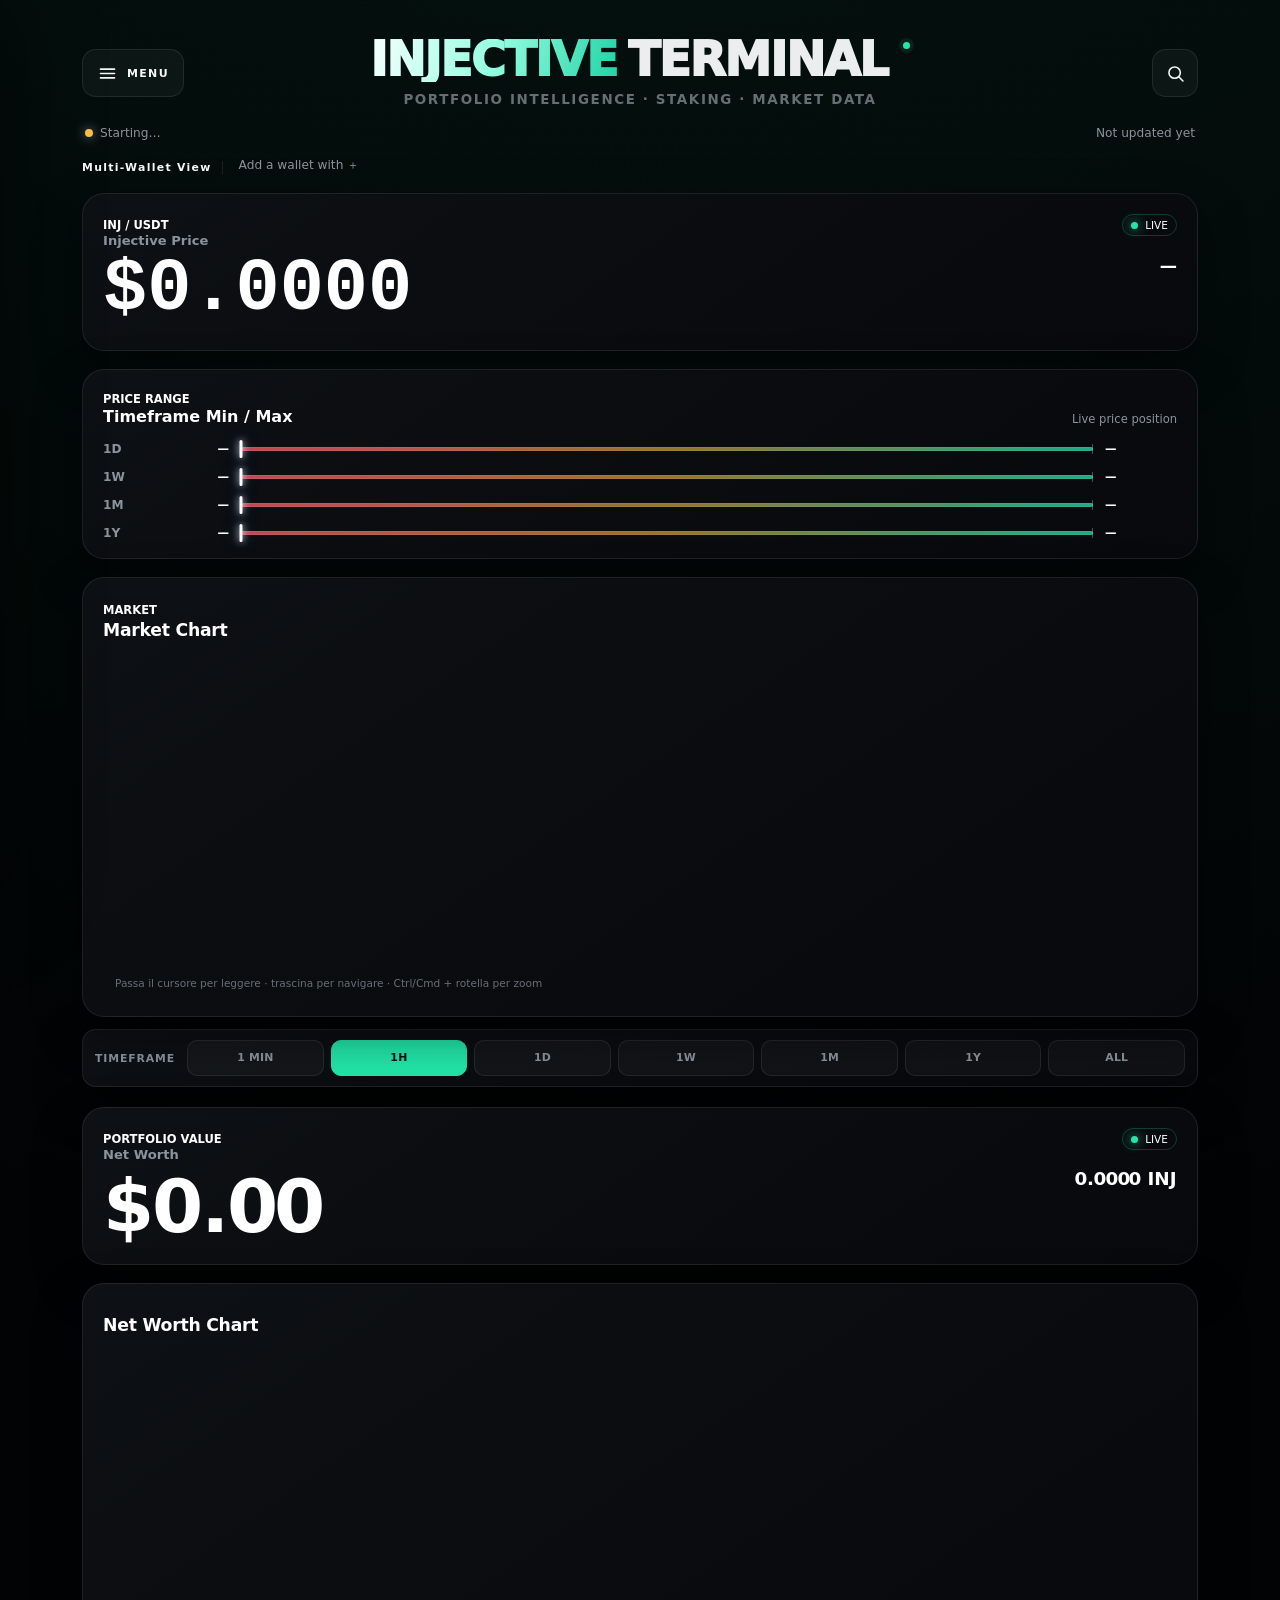
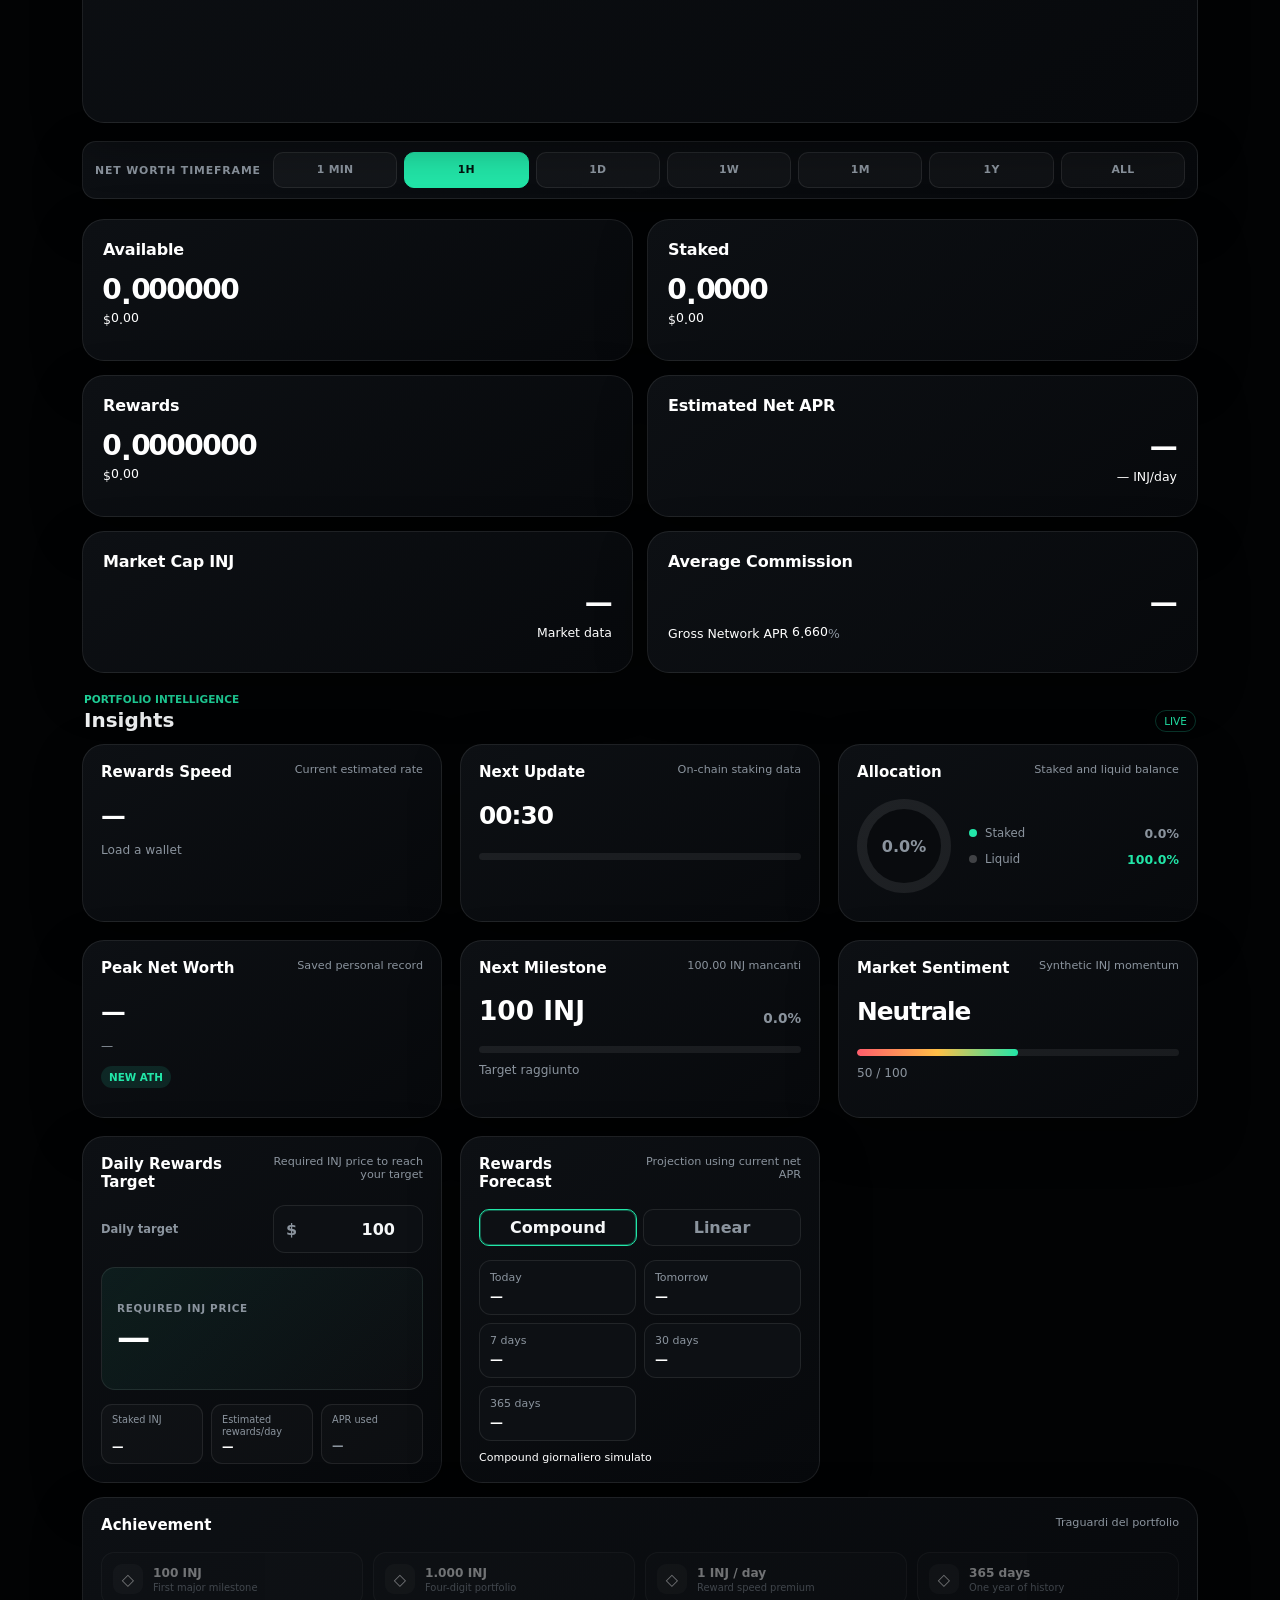
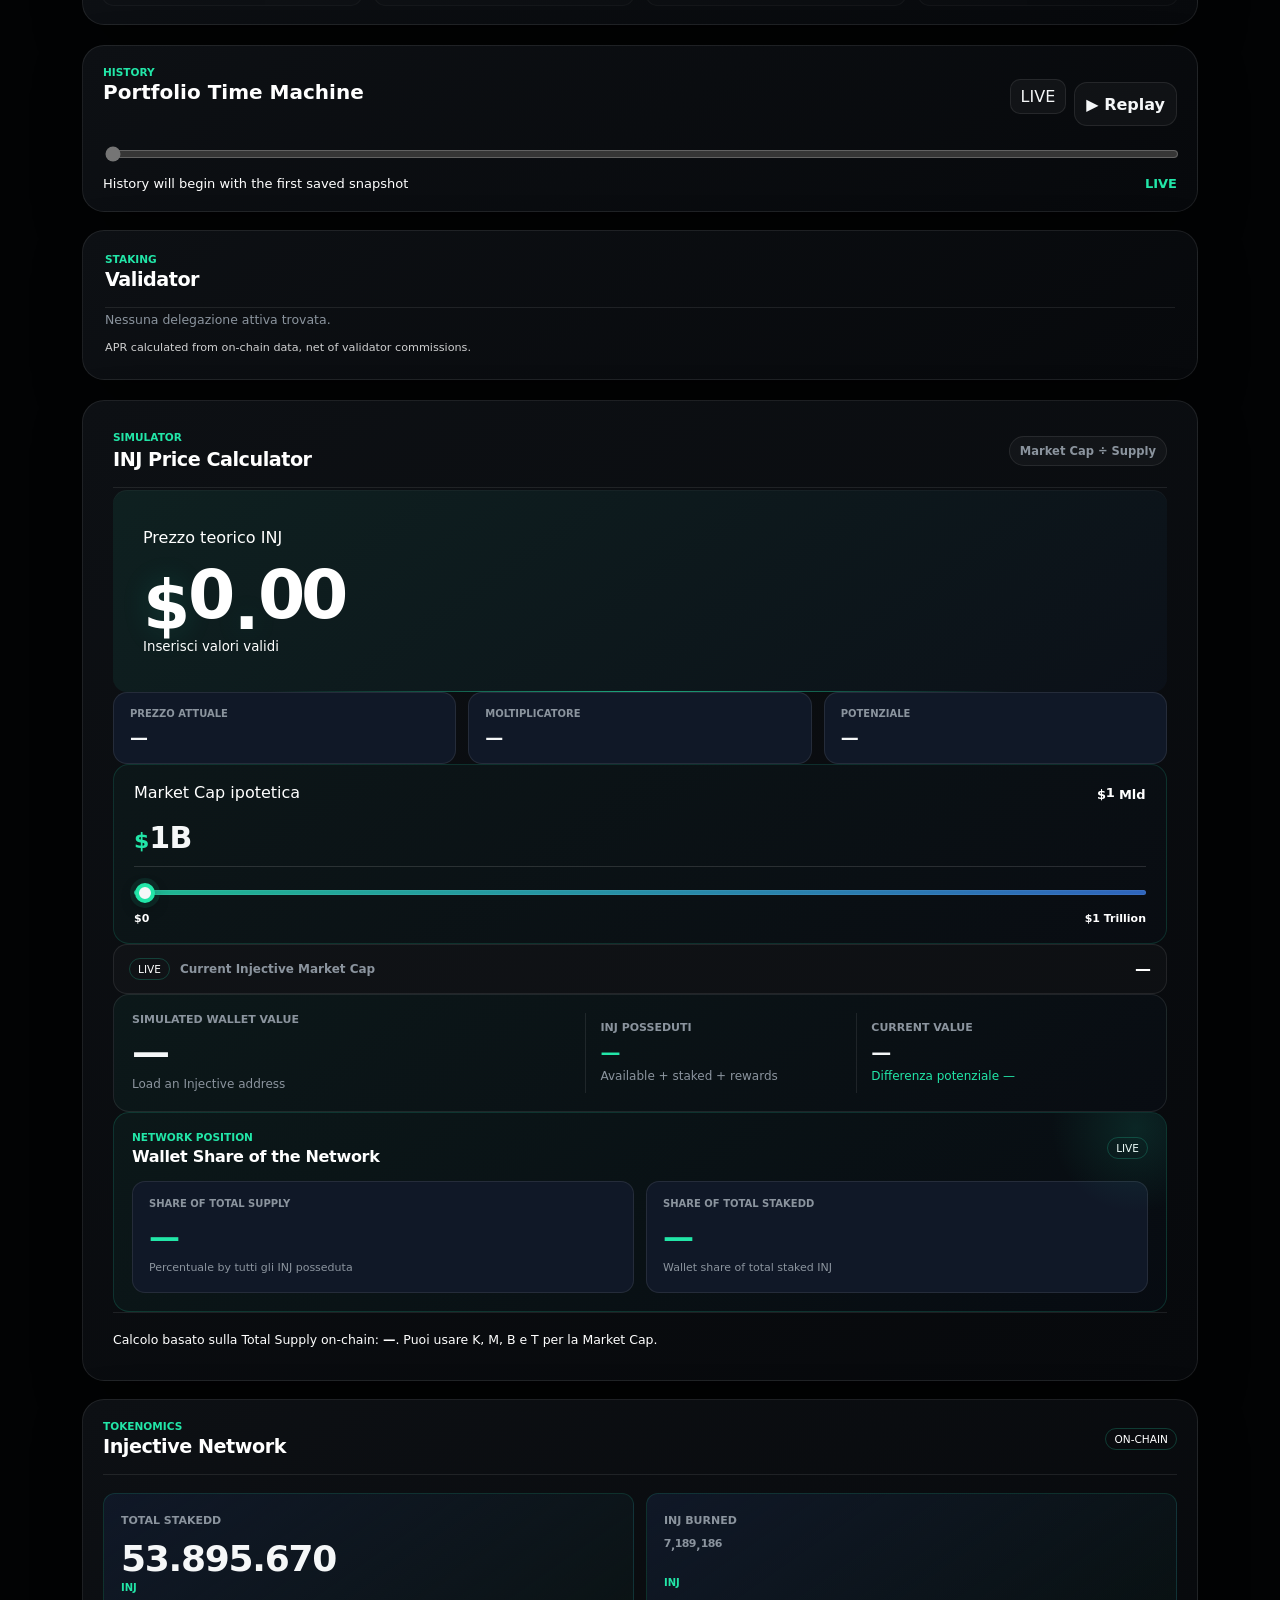
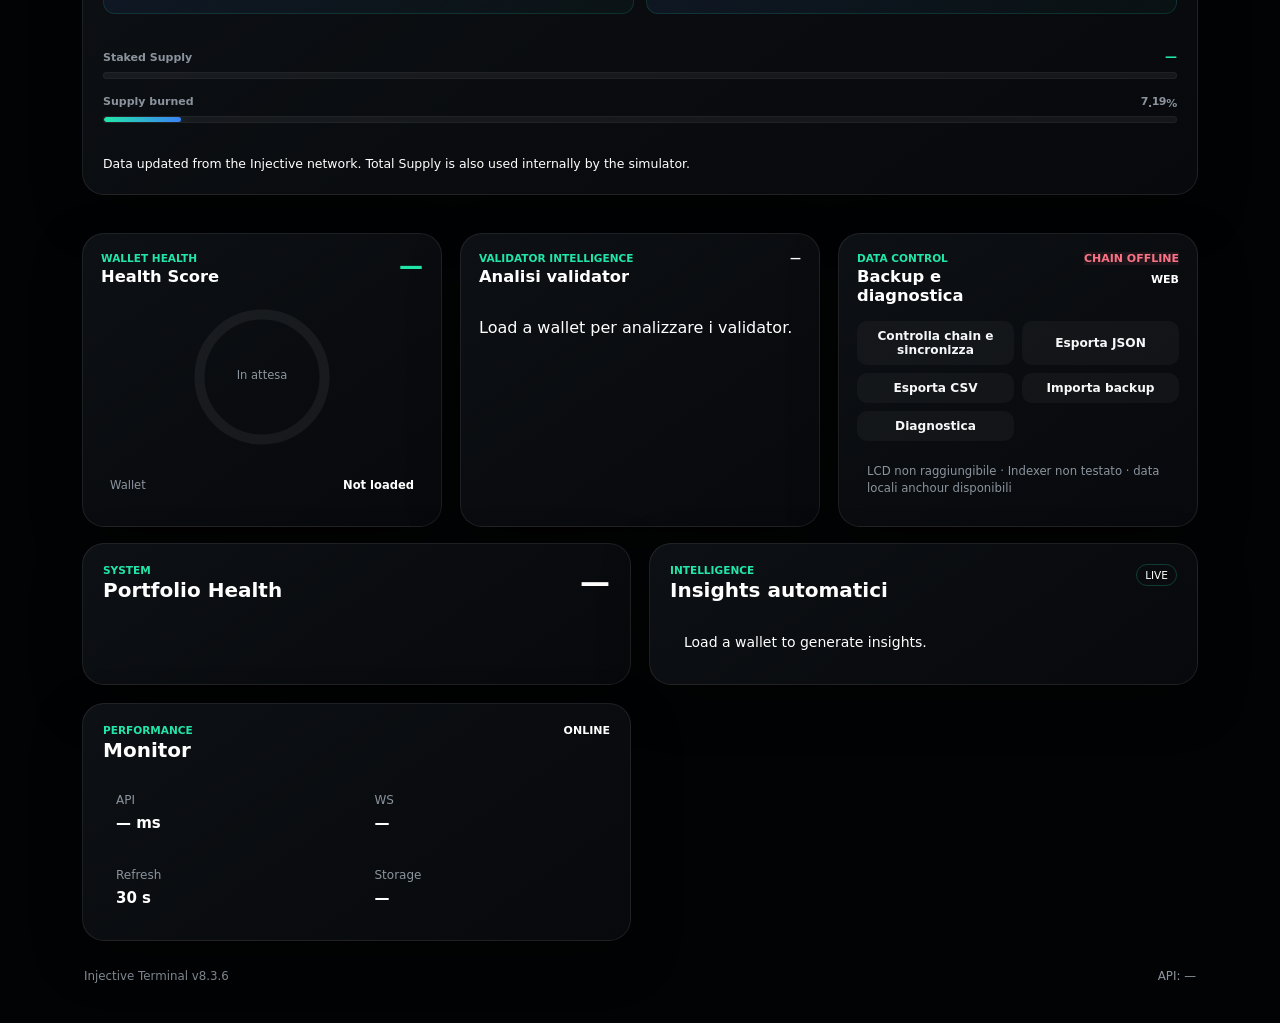
==== commit 3d24e6b1: "Add files via upload" ====
--- a/index.html
+++ b/index.html
@@ -5,7 +5,7 @@
 <meta charset="utf-8"/>
 <meta content="width=device-width,initial-scale=1,viewport-fit=cover" name="viewport"/>
 <meta content="#000000" name="theme-color"/>
-<title>Injective Terminal v8.3.7</title>
+<title>Injective Terminal v8.3.6</title>
 
 
 
@@ -53,7 +53,7 @@
       </button>
     </div>
   </div>
-  <div class="drawer-footer"><small>v8.3.7 · Publication Release</small></div>
+  <div class="drawer-footer"><small>v8.3.6 · Stability Release</small></div>
 </aside>
 <header class="topbar">
 <div class="menu-control" id="menuControl">
@@ -394,7 +394,7 @@
 </section>
 </div>
 </main>
-<footer><span>Injective Terminal v8.3.7</span><span id="endpointLabel">API: —</span></footer>
+<footer><span>Injective Terminal v8.3.6</span><span id="endpointLabel">API: —</span></footer>
 </div>
 <dialog class="pro-dialog wallet-manager-dialog" id="walletManagerDialog">
 <form method="dialog">
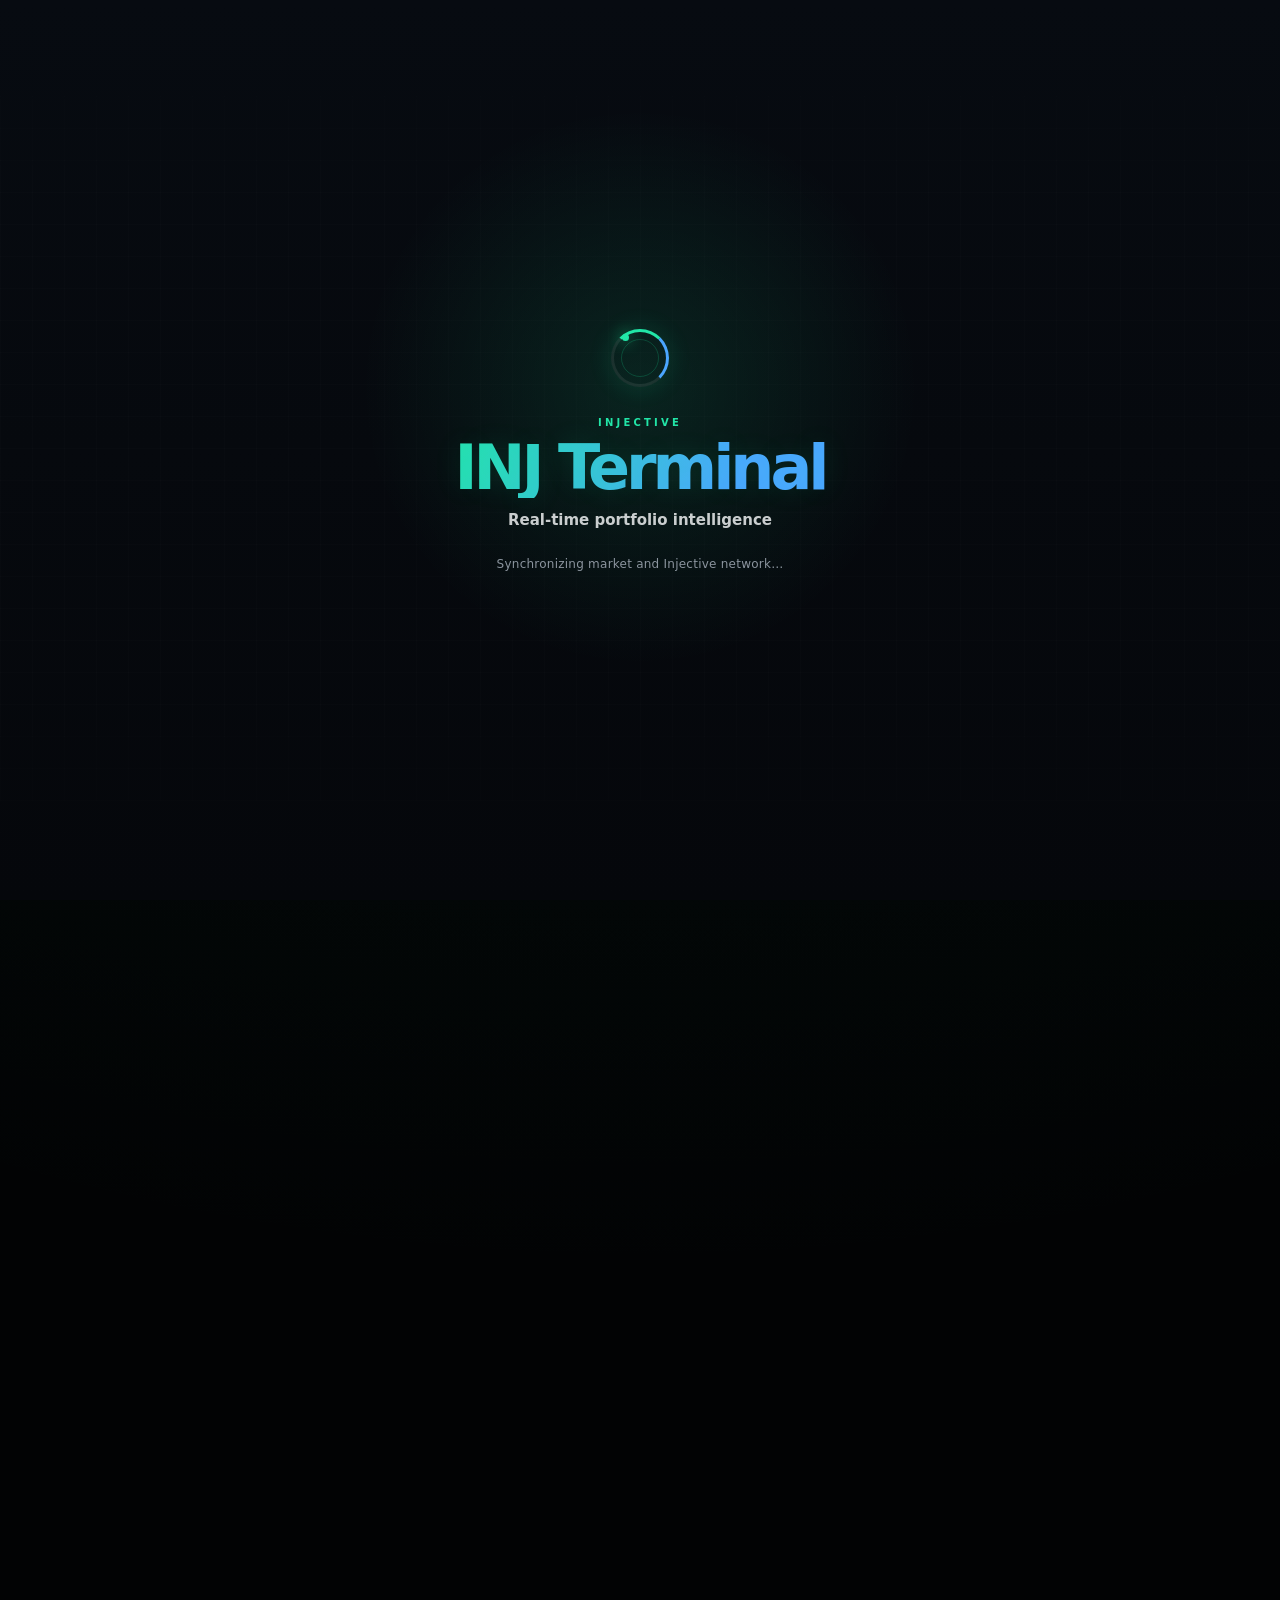
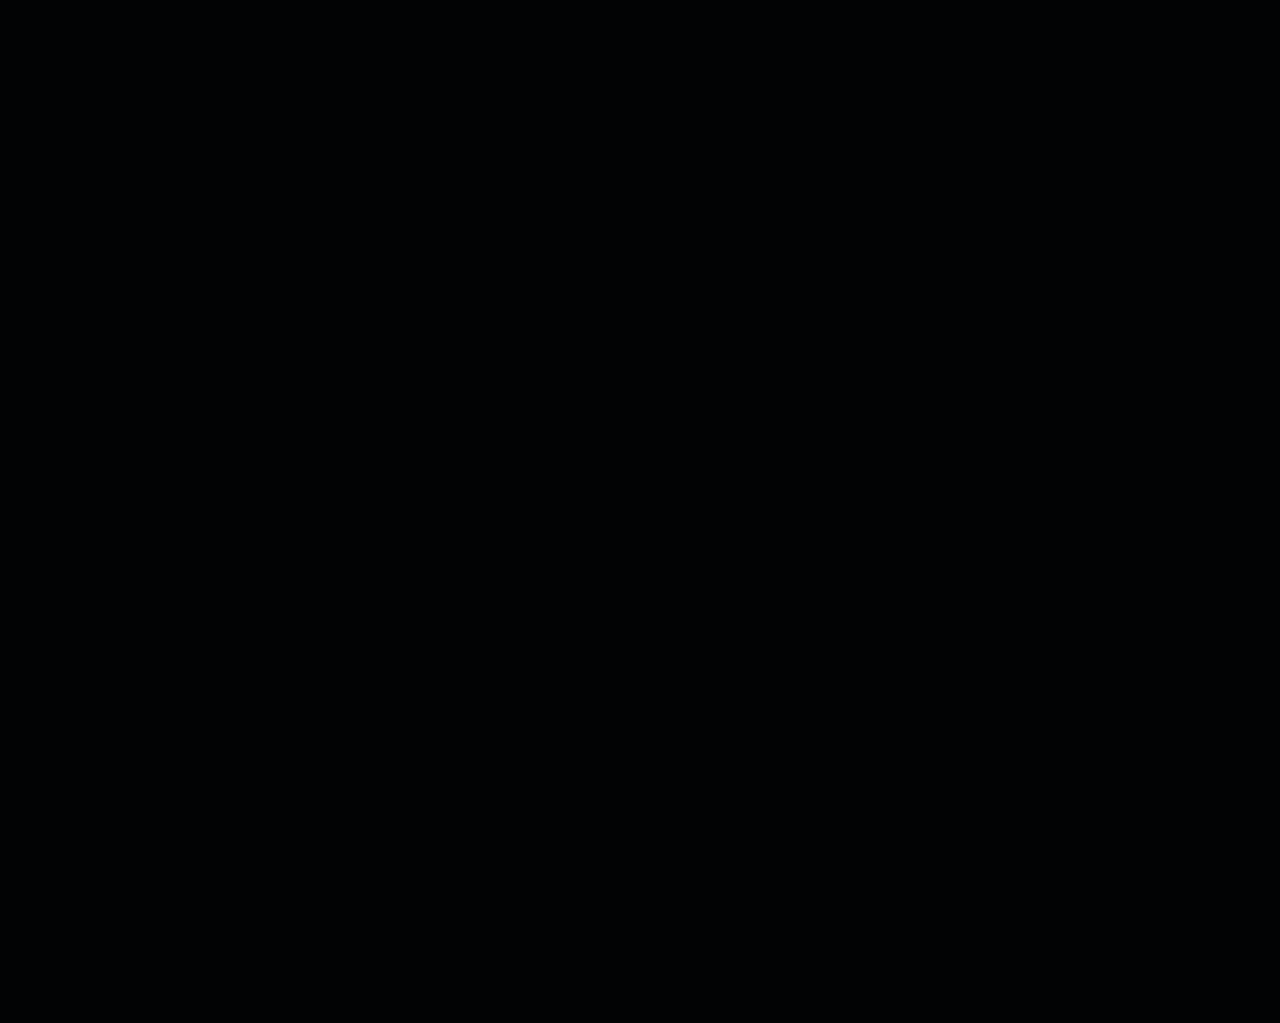
==== commit 122466a1: "Add files via upload" ====
--- a/index.html
+++ b/index.html
@@ -5,7 +5,7 @@
 <meta charset="utf-8"/>
 <meta content="width=device-width,initial-scale=1,viewport-fit=cover" name="viewport"/>
 <meta content="#000000" name="theme-color"/>
-<title>Injective Terminal v8.3.6</title>
+<title>Injective Terminal v8.3.8</title>
 
 
 
@@ -53,7 +53,7 @@
       </button>
     </div>
   </div>
-  <div class="drawer-footer"><small>v8.3.6 · Stability Release</small></div>
+  <div class="drawer-footer"><small>v8.3.8 · Publication Release</small></div>
 </aside>
 <header class="topbar">
 <div class="menu-control" id="menuControl">
@@ -394,7 +394,7 @@
 </section>
 </div>
 </main>
-<footer><span>Injective Terminal v8.3.6</span><span id="endpointLabel">API: —</span></footer>
+<footer><span>Injective Terminal v8.3.8</span><span id="endpointLabel">API: —</span></footer>
 </div>
 <dialog class="pro-dialog wallet-manager-dialog" id="walletManagerDialog">
 <form method="dialog">
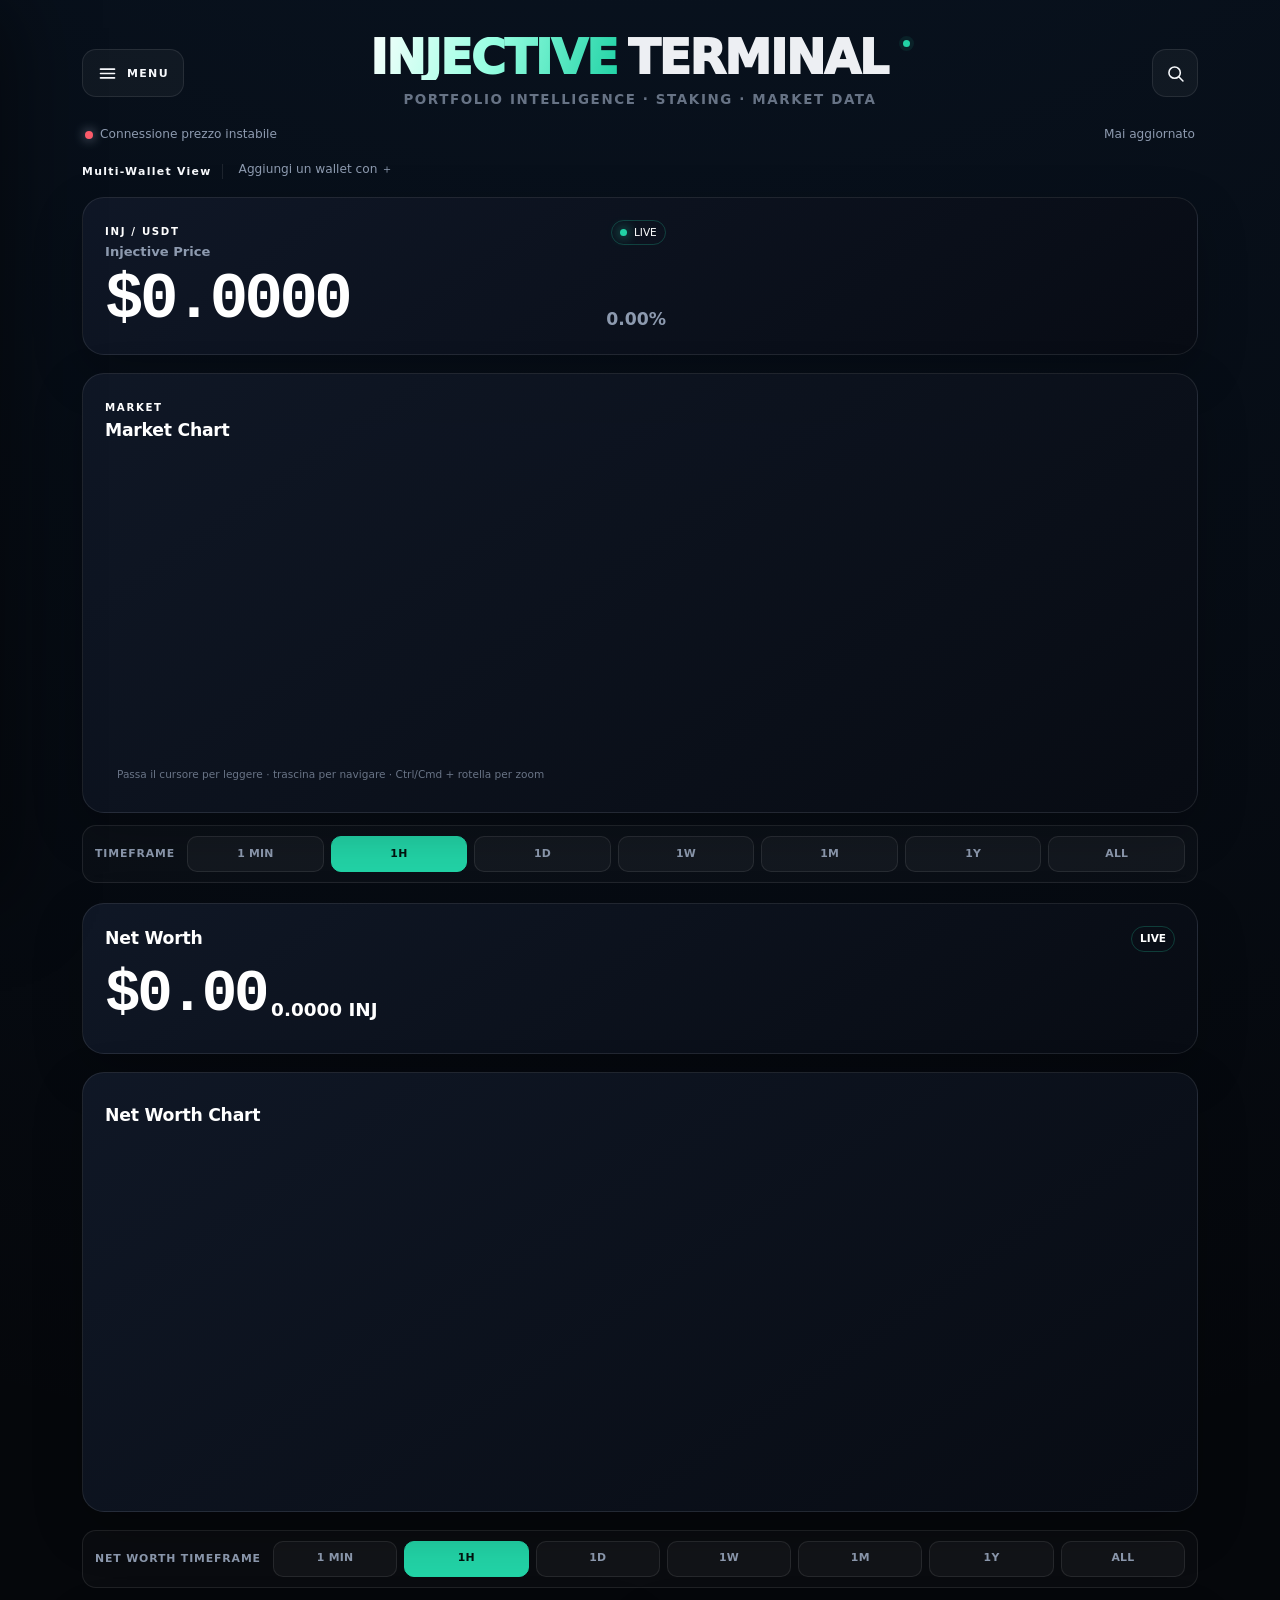
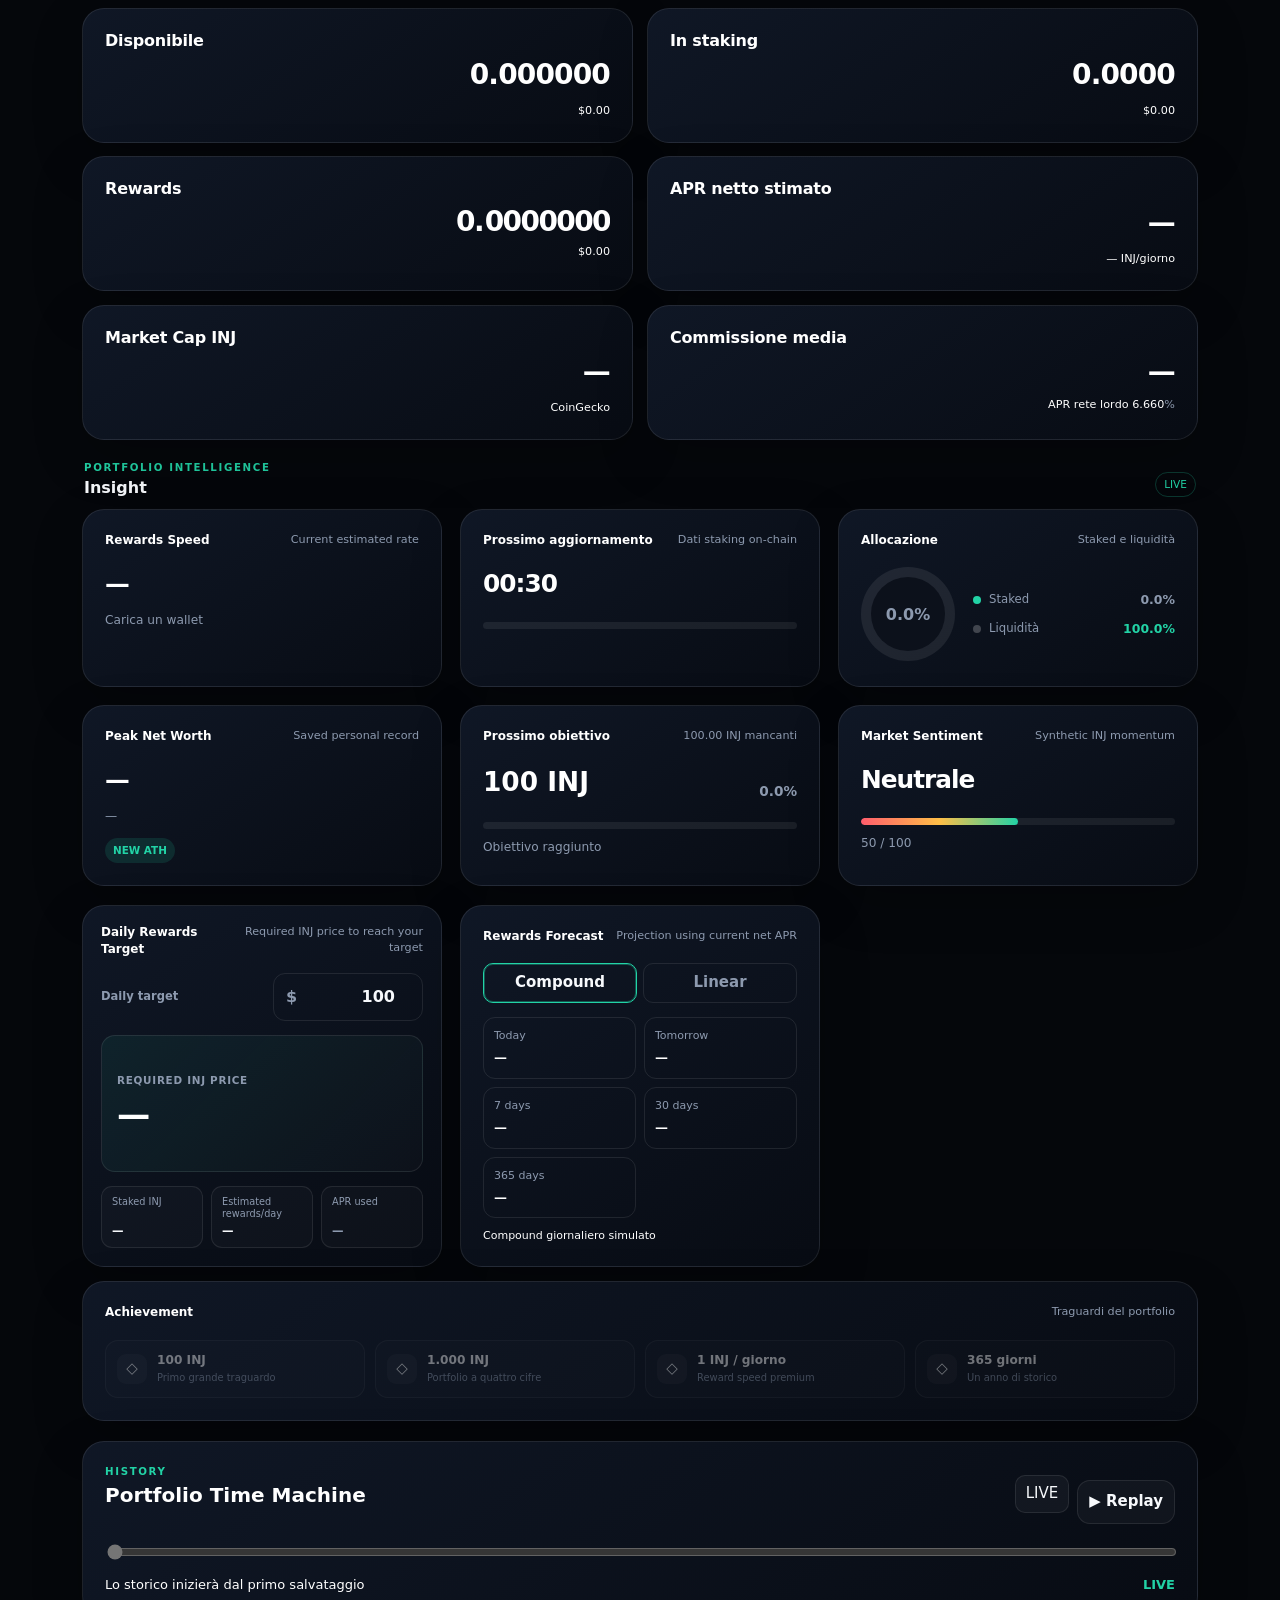
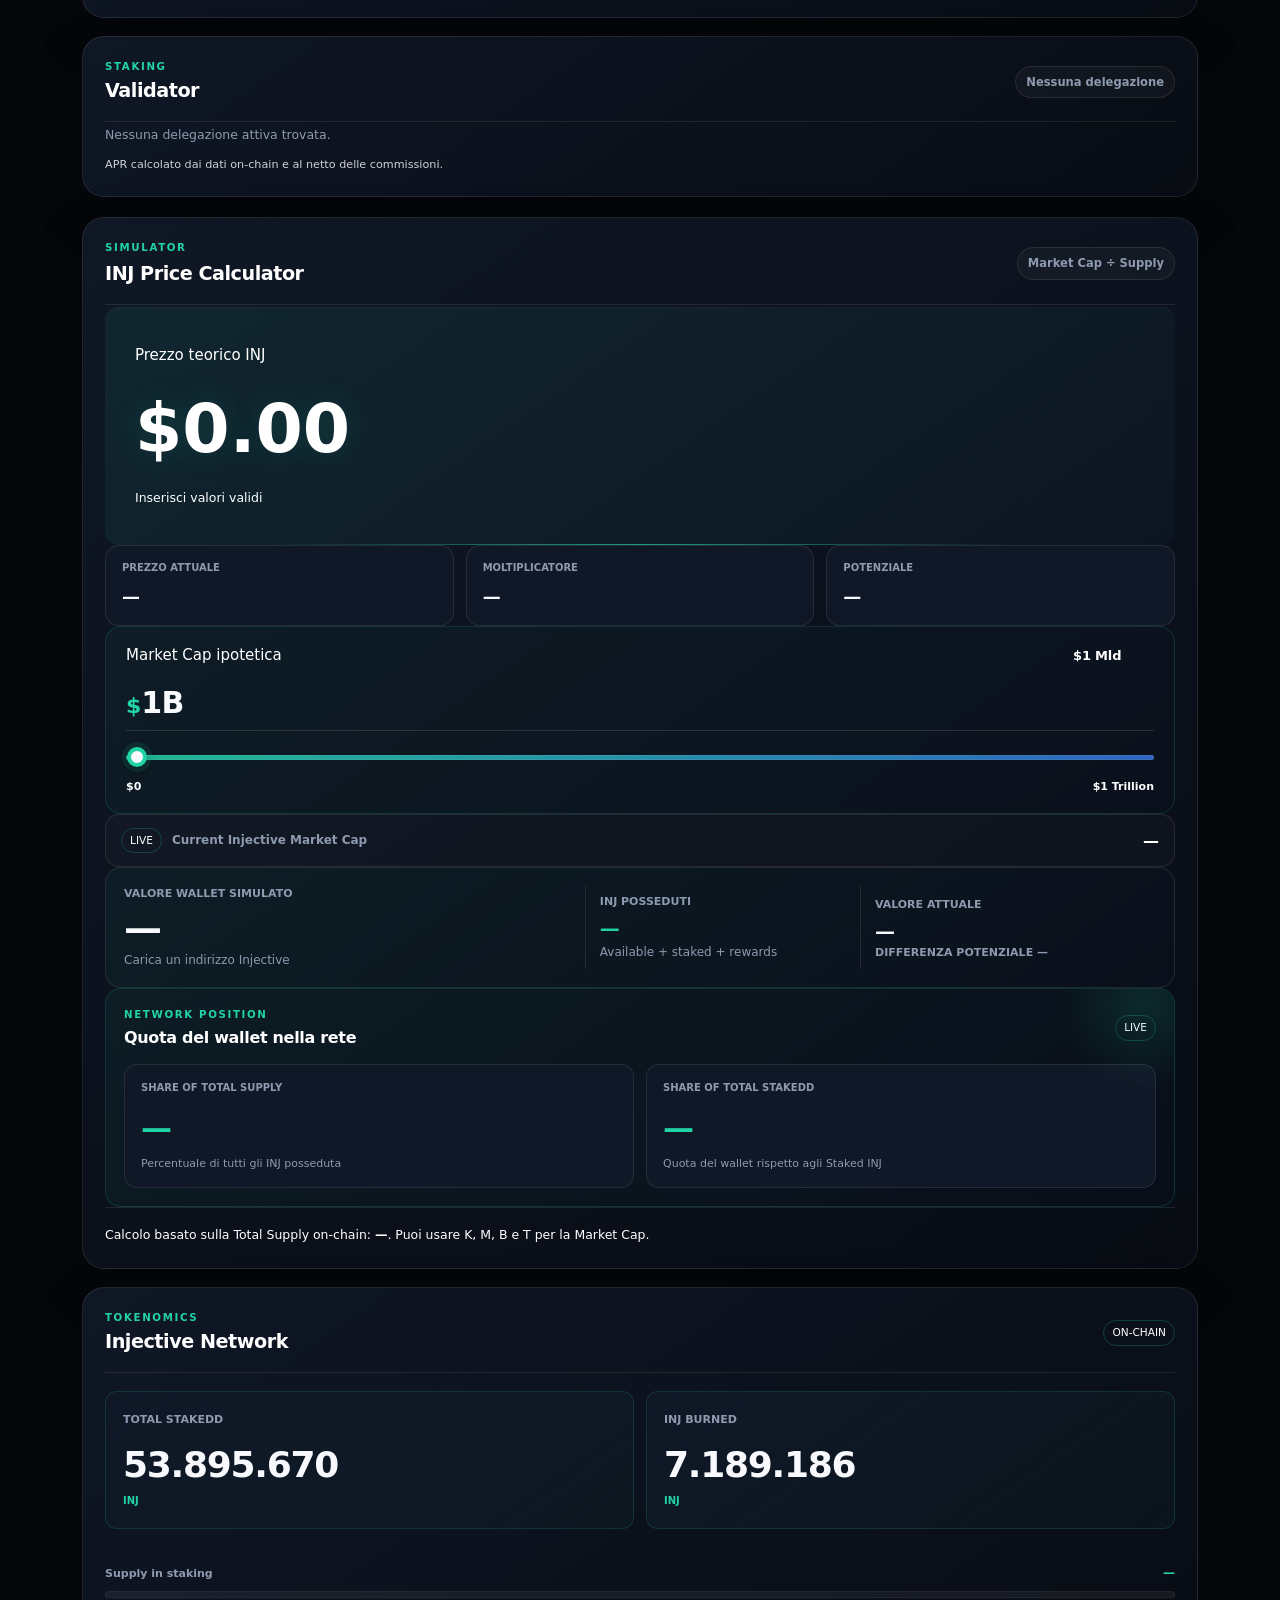
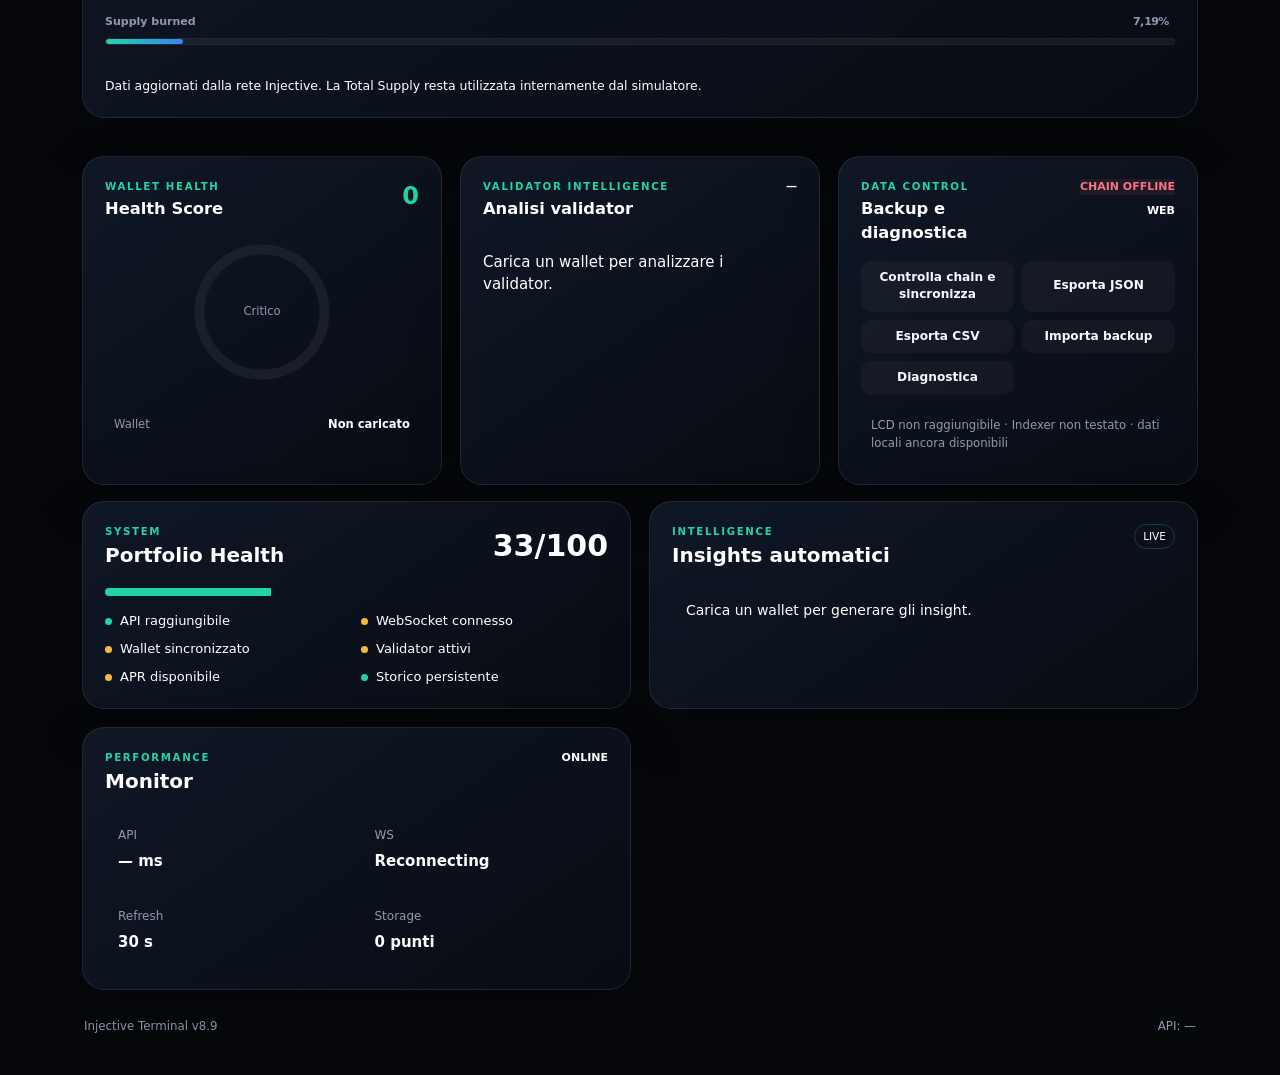
==== commit 982018e6: "Add files via upload" ====
--- a/index.html
+++ b/index.html
@@ -5,7 +5,7 @@
 <meta charset="utf-8"/>
 <meta content="width=device-width,initial-scale=1,viewport-fit=cover" name="viewport"/>
 <meta content="#000000" name="theme-color"/>
-<title>Injective Terminal v8.3.8</title>
+<title>Injective Terminal v8.9</title>
 
 
 
@@ -13,51 +13,57 @@
 <link rel="stylesheet" href="style.css"/>
 </head>
 <body>
-<section hidden aria-label="Loading INJ Terminal" aria-live="polite" class="startup-loader" id="startupLoader" role="status">
+<section hidden aria-label="Caricamento INJ Terminal" aria-live="polite" class="startup-loader" id="startupLoader" role="status">
 <div class="startup-loader-inner">
 <div aria-hidden="true" class="startup-spinner"><span></span></div>
 <p class="eyebrow">INJECTIVE</p>
 <h1>INJ Terminal</h1>
-<p class="startup-subtitle">Real-time portfolio intelligence</p>
-<p class="startup-status" id="startupLoaderText">Connecting to real-time data…</p>
-<button class="startup-retry" hidden="" id="startupRetry" type="button">Retry</button>
+<p class="startup-subtitle">Portfolio intelligence in tempo reale</p>
+<p class="startup-status" id="startupLoaderText">Connessione ai dati in tempo reale…</p>
+<button class="startup-retry" hidden="" id="startupRetry" type="button">Riprova</button>
 </div>
 </section>
 <div class="app-shell">
 <div class="drawer-backdrop" id="drawerBackdrop" hidden></div>
-<aside class="main-drawer" id="mainDrawer" aria-label="Main menu" aria-hidden="true">
-  <div class="drawer-head"><div><span class="eyebrow">PORTFOLIO TRACKER</span><strong>Injective Terminal</strong></div><button class="drawer-close" id="drawerClose" type="button" aria-label="Close menu">×</button></div>
+<aside class="main-drawer" id="mainDrawer" aria-label="Menu principale" aria-hidden="true">
+  <div class="drawer-head"><div><span class="eyebrow">PORTFOLIO TRACKER</span><strong>Injective Terminal</strong></div><button class="drawer-close" id="drawerClose" type="button" aria-label="Chiudi menu">×</button></div>
   <nav class="drawer-nav">
     <button class="drawer-link active" data-drawer-action="dashboard" type="button">⌂ <span>Dashboard</span></button>
-    <button class="drawer-link" data-drawer-action="manage-wallets" type="button">◉ <span>Wallet management</span></button>
-    <button class="drawer-link" data-drawer-action="alerts" type="button">♢ <span>Price alerts</span></button>
-    <button class="drawer-link" data-drawer-action="data" type="button">⇩ <span>Data management</span></button>
+    <button class="drawer-link" data-drawer-action="manage-wallets" type="button">◉ <span>Gestione wallet</span></button>
+    <button class="drawer-link" data-drawer-action="alerts" type="button">♢ <span>Avvisi prezzo</span></button>
+    <button class="drawer-link" data-drawer-action="data" type="button">⇩ <span>Gestione dati</span></button>
   </nav>
   <div class="drawer-settings">
-    <span class="drawer-section-label">INTERFACE</span>
-    <div class="interface-mode-grid" role="group" aria-label="Interface modes">
+    <span class="drawer-section-label">INTERFACCIA</span>
+    <div class="interface-mode-grid" role="group" aria-label="Modalità interfaccia">
 <button class="interface-mode-button" id="drawerPrivacy" type="button" aria-pressed="false" title="Privacy">
         <span class="interface-icon" aria-hidden="true">◉</span><span>Privacy</span>
       </button>
       <button class="interface-mode-button" id="drawerThemeCycle" type="button" aria-pressed="false" title="Change theme: Black, Light, Dark Blue">
-        <span class="interface-icon" aria-hidden="true">●</span><span>Theme: Black</span>
-      </button>
-      <button class="interface-mode-button" id="drawerCurrency" type="button" aria-pressed="false" title="Switch between US dollar and euro">
-        <span class="interface-icon currency-toggle-icon" aria-hidden="true">$</span><span>US Dollar</span>
-      </button>
-      <button class="interface-mode-button" id="drawerHideCharts" type="button" aria-pressed="false" title="Hide or show all charts">
+        <span class="interface-icon" aria-hidden="true">●</span><span>Tema: Nero</span>
+      </button>
+      <button class="interface-mode-button" id="drawerCurrency" type="button" aria-pressed="false" title="Cambia valuta tra dollaro ed euro">
+        <span class="interface-icon currency-toggle-icon" aria-hidden="true">$</span><span>Dollaro</span>
+      </button>
+      <button class="interface-mode-button active" id="drawerMotionButton" type="button" aria-pressed="true" title="Effetti visivi">
+        <span class="interface-icon" aria-hidden="true">✦</span><span>Effetti</span>
+      </button>
+      <button class="interface-mode-button" id="drawerHideCharts" type="button" aria-pressed="false" title="Nasconde o mostra tutti i grafici">
         <span class="interface-icon" aria-hidden="true">▱</span><span>Hide charts</span>
       </button>
-      <button class="interface-mode-button" id="drawerLandscapeLive" type="button" aria-pressed="false" title="Full-screen LIVE view on desktop and mobile">
+      <button class="interface-mode-button" id="drawerHideAnimations" type="button" aria-pressed="false" title="Disattiva o riattiva le animazioni numeriche">
+        <span class="interface-icon" aria-hidden="true">↕</span><span>Animazioni</span>
+      </button>
+      <button class="interface-mode-button" id="drawerLandscapeLive" type="button" aria-pressed="false" title="Visualizzazione LIVE a schermo intero su desktop e smartphone">
         <span class="interface-icon" aria-hidden="true">▰</span><span>Live Display</span>
       </button>
     </div>
   </div>
-  <div class="drawer-footer"><small>v8.3.8 · Publication Release</small></div>
+  <div class="drawer-footer"><small>v8.9 · Premium Motion</small></div>
 </aside>
 <header class="topbar">
 <div class="menu-control" id="menuControl">
-<button aria-expanded="false" aria-controls="mainDrawer" aria-label="Open menu" class="icon-button menu-toggle" id="menuToggle" title="Menu" type="button">
+<button aria-expanded="false" aria-controls="mainDrawer" aria-label="Apri menu" class="icon-button menu-toggle" id="menuToggle" title="Menu" type="button">
 <svg aria-hidden="true" viewBox="0 0 24 24"><path d="M4 7h16M4 12h16M4 17h16"></path></svg>
 <span class="menu-button-label">MENU</span>
 </button>
@@ -67,25 +73,25 @@
 <p class="subtitle terminal-subtitle">Portfolio intelligence · Staking · Market data</p>
 </div>
 <div class="header-search header-search-right" id="headerSearch">
-<button aria-expanded="false" aria-label="Search wallet" class="icon-button search-toggle" id="searchToggle" title="Search address">
+<button aria-expanded="false" aria-label="Cerca wallet" class="icon-button search-toggle" id="searchToggle" title="Cerca indirizzo">
 <svg aria-hidden="true" viewbox="0 0 24 24"><circle cx="11" cy="11" r="6.5"></circle><path d="m16 16 4.5 4.5"></path></svg>
 </button>
 <div class="search-shell" id="searchShell">
-<input aria-label="Injective wallet address" autocomplete="off" id="addressInput" placeholder="inj1…" spellcheck="false"/>
-<button aria-label="Load wallet" class="search-submit" id="loadButton">↵</button>
+<input aria-label="Indirizzo wallet Injective" autocomplete="off" id="addressInput" placeholder="inj1…" spellcheck="false"/>
+<button aria-label="Carica wallet" class="search-submit" id="loadButton">↵</button>
 </div>
 </div>
 </header>
 <div class="compact-status">
-<span class="status-pill" id="statusPill"><i></i><span id="statusText">Starting…</span></span>
-<span id="lastUpdate">Not updated yet</span>
+<span class="status-pill" id="statusPill"><i></i><span id="statusText">Avvio…</span></span>
+<span id="lastUpdate">Mai aggiornato</span>
 </div><section aria-label="Tracked wallets" class="wallet-tabs-panel" id="multiwalletVisualize">
 <div class="wallet-tabs-heading"><span>Multi-Wallet View</span></div>
 <div class="wallet-tabs" id="walletTabs"></div>
 </section>
 <main>
 <div class="view-page active" id="dashboardView">
-<article aria-label="Real-time Injective price" class="card inj-price-card">
+<article aria-label="Prezzo Injective in tempo reale" class="card inj-price-card">
 <div class="inj-price-topline">
 <div>
 <span class="eyebrow">INJ / USDT</span>
@@ -95,20 +101,8 @@
 </div>
 <div class="inj-price-row">
 <strong class="inj-live-price" id="marketPrice">$0.0000</strong>
-<small class="inj-live-change" id="marketChange">—</small>
-</div>
-</article>
-<article class="card price-range-card" aria-label="INJ price position across key timeframes">
-  <div class="price-range-head">
-    <div><span class="eyebrow">PRICE RANGE</span><strong>Timeframe Min / Max</strong></div>
-    <small>Live price position</small>
-  </div>
-  <div class="price-range-list" id="priceRangeList">
-    <div class="price-range-row" data-range="1d"><span class="price-range-label">1D</span><span class="price-range-min" id="range1dMin">—</span><div class="price-range-track"><i class="price-range-marker" id="range1dMarker"></i></div><span class="price-range-max" id="range1dMax">—</span></div>
-    <div class="price-range-row" data-range="1w"><span class="price-range-label">1W</span><span class="price-range-min" id="range1wMin">—</span><div class="price-range-track"><i class="price-range-marker" id="range1wMarker"></i></div><span class="price-range-max" id="range1wMax">—</span></div>
-    <div class="price-range-row" data-range="1mo"><span class="price-range-label">1M</span><span class="price-range-min" id="range1moMin">—</span><div class="price-range-track"><i class="price-range-marker" id="range1moMarker"></i></div><span class="price-range-max" id="range1moMax">—</span></div>
-    <div class="price-range-row" data-range="1y"><span class="price-range-label">1Y</span><span class="price-range-min" id="range1yMin">—</span><div class="price-range-track"><i class="price-range-marker" id="range1yMarker"></i></div><span class="price-range-max" id="range1yMax">—</span></div>
-  </div>
+<small class="inj-live-change market-performance flat" id="marketChange">0.00%</small>
+</div>
 </article>
 <article class="card market-terminal dashboard-market graph-card">
 <div class="market-head chart-control-head">
@@ -117,31 +111,23 @@
 <strong class="chart-title">Market Chart</strong>
 </div>
 </div>
-<div class="chart-wrap market-wrap"><canvas aria-label="INJ price chart" class="chart market-chart" id="marketChart"></canvas><div class="chart-tooltip" id="marketTooltip"></div></div>
-</article>
-<nav class="chart-timeframe-panel graph-ui" aria-label="Market Chart timeframe controls">
+<div class="chart-wrap market-wrap"><canvas aria-label="Grafico prezzo INJ" class="chart market-chart" id="marketChart"></canvas><div class="chart-tooltip" id="marketTooltip"></div></div>
+</article>
+<nav class="chart-timeframe-panel graph-ui" aria-label="Controlli timeframe Market Chart">
 <span>Timeframe</span>
-<div aria-label="Chart timeframe" class="timeframe-tabs timeframe-tabs-bottom" id="timeframeTabs">
+<div aria-label="Timeframe grafico" class="timeframe-tabs timeframe-tabs-bottom" id="timeframeTabs">
 <button data-tf="1min">1 MIN</button><button class="active" data-tf="1h">1H</button><button data-tf="1d">1D</button><button data-tf="1w">1W</button><button data-tf="1mo">1M</button><button data-tf="1y">1Y</button><button data-tf="all">ALL</button>
 </div>
 </nav>
 <section class="networth-section">
-<article class="card networth-live-card" aria-label="Real-time Net Worth">
-<div class="inj-price-topline networth-topline">
-<div>
-<span class="eyebrow">PORTFOLIO VALUE</span>
-<span class="price-card-label">Net Worth</span>
-</div>
-<span class="live-badge"><i></i> LIVE</span>
-</div>
-<div class="inj-price-row networth-value-row">
-<strong class="inj-live-price private" id="netWorthUsd">$0.00</strong>
+<article class="card networth-live-card">
+<div class="card-heading"><div><strong class="chart-title">Net Worth</strong></div><span class="live-badge"><i></i> LIVE</span></div>
+<strong class="inj-live-price hero-value private" id="netWorthUsd">$0.00</strong>
 <span class="secondary-value private" id="netWorthInj">0.0000 INJ</span>
-</div>
 </article>
 <article class="card hero-card graph-card networth-chart-card">
 <div class="card-heading"><div><strong class="chart-title">Net Worth Chart</strong></div></div>
-<div class="chart-wrap"><canvas aria-label="Net Worth chart" class="chart" id="netWorthChart"></canvas><div class="chart-tooltip" id="netWorthTooltip"></div></div>
+<div class="chart-wrap"><canvas aria-label="Grafico net worth" class="chart" id="netWorthChart"></canvas><div class="chart-tooltip" id="netWorthTooltip"></div></div>
 </article>
 <nav class="chart-timeframe-panel graph-ui networth-control-panel" aria-label="Net Worth timeframe controls">
 <span>Net Worth timeframe</span>
@@ -151,18 +137,18 @@
 </nav>
 </section>
 <section class="metric-grid">
-<article class="card metric-card"><span>Available</span><strong class="private" id="availableInj">0.000000</strong><small class="private" id="availableUsd">$0.00</small></article>
-<article class="card metric-card"><span>Staked</span><strong class="private" id="stakedInj">0.0000</strong><small class="private" id="stakedUsd">$0.00</small></article>
+<article class="card metric-card"><span>Disponibile</span><strong class="private" id="availableInj">0.000000</strong><small class="private" id="availableUsd">$0.00</small></article>
+<article class="card metric-card"><span>In staking</span><strong class="private" id="stakedInj">0.0000</strong><small class="private" id="stakedUsd">$0.00</small></article>
 <article class="card metric-card"><span>Rewards</span><strong class="private" id="rewardsInj">0.000000</strong><small class="private" id="rewardsUsd">$0.00</small></article>
-<article class="card metric-card"><span>Estimated Net APR</span><strong id="aprValue">—</strong><small id="dailyEstimate">— INJ/day</small></article>
+<article class="card metric-card"><span>APR netto stimato</span><strong id="aprValue">—</strong><small id="dailyEstimate">— INJ/giorno</small></article>
 <article class="card metric-card"><span>Market Cap INJ</span><strong id="marketCapValue">—</strong><small id="marketCapRank">CoinGecko</small></article>
-<article class="card metric-card"><span>Average Commission</span><strong id="commissionValue">—</strong><small id="networkAprValue">Gross Network APR —</small></article>
+<article class="card metric-card"><span>Commissione media</span><strong id="commissionValue">—</strong><small id="networkAprValue">APR rete lordo —</small></article>
 </section>
 
 
 <section class="insights-section">
 <div class="section-title-row">
-<div><span class="validator-kicker">PORTFOLIO INTELLIGENCE</span><h2>Insights</h2></div>
+<div><span class="validator-kicker">PORTFOLIO INTELLIGENCE</span><h2>Insight</h2></div>
 <span class="live-badge"><i></i> LIVE</span>
 </div>
 <section class="insight-grid">
@@ -172,15 +158,15 @@
 <span class="focus-sub" id="oneInjEta">—</span>
 </article>
 <article class="card insight-card sync-card">
-<div class="insight-heading"><span>Next Update</span><small>On-chain staking data</small></div>
+<div class="insight-heading"><span>Prossimo aggiornamento</span><small>Dati staking on-chain</small></div>
 <strong class="focus-value" id="syncCountdown">00:30</strong>
 <div class="mini-progress"><i id="syncProgress"></i></div>
 </article>
 <article class="card insight-card allocation-card">
-<div class="insight-heading"><span>Allocation</span><small>Staked and liquid balance</small></div>
+<div class="insight-heading"><span>Allocazione</span><small>Staked e liquidità</small></div>
 <div class="allocation-layout">
 <div class="allocation-ring" id="allocationRing"><span id="stakeAllocation">0%</span></div>
-<div class="allocation-legend"><span><i class="stake-dot"></i>Staked <b id="stakeAllocationText">0%</b></span><span><i class="liquid-dot"></i>Liquid <b id="liquidAllocationText">0%</b></span></div>
+<div class="allocation-legend"><span><i class="stake-dot"></i>Staked <b id="stakeAllocationText">0%</b></span><span><i class="liquid-dot"></i>Liquidità <b id="liquidAllocationText">0%</b></span></div>
 </div>
 </article>
 <article class="card insight-card ath-card">
@@ -190,7 +176,7 @@
 <span class="new-ath" hidden="" id="newAthBadge">NEW ATH</span>
 </article>
 <article class="card insight-card milestone-card">
-<div class="insight-heading"><span>Next Milestone</span><small id="milestoneRemaining">—</small></div>
+<div class="insight-heading"><span>Prossimo obiettivo</span><small id="milestoneRemaining">—</small></div>
 <div class="milestone-values"><strong id="milestoneGoal">—</strong><span id="milestonePercent">0%</span></div>
 <div class="goal-progress"><i id="milestoneBar"></i></div>
 <span class="focus-sub" id="milestoneEta">—</span>
@@ -239,7 +225,7 @@
 <article class="card timeline-card">
 <div class="v5-heading"><div><span class="validator-kicker">HISTORY</span><h2>Portfolio Time Machine</h2></div><div class="timeline-actions"><button class="text-button" id="liveTimeline">LIVE</button><button class="secondary-button compact" id="replayPortfolio">▶ Replay</button></div></div>
 <input disabled="" id="timelineSlider" max="0" min="0" step="1" type="range" value="0"/>
-<div class="timeline-meta"><span id="timelineDate">History will begin with the first saved snapshot</span><strong id="timelineMode">LIVE</strong></div>
+<div class="timeline-meta"><span id="timelineDate">Lo storico inizierà dal primo salvataggio</span><strong id="timelineMode">LIVE</strong></div>
 </article>
 </section>
 <section class="validator-section">
@@ -249,12 +235,12 @@
 <span class="validator-kicker">STAKING</span>
 <h2>Validator</h2>
 </div>
-
+<span class="validator-count-pill" id="validatorCount">Nessuna delegazione</span>
 </div>
 <div class="validator-list" id="validatorList">
-<div class="validator-empty">Load a wallet to view validators.</div>
-</div>
-<p class="formula-note" id="aprMethod">APR calculated from on-chain data, net of validator commissions.</p>
+<div class="validator-empty">Carica un wallet per vedere i validator.</div>
+</div>
+<p class="formula-note" id="aprMethod">APR calcolato dai dati on-chain e al netto delle commissioni.</p>
 </article>
 </section>
 <section class="price-simulator-section" id="priceSimulatorSection">
@@ -280,7 +266,7 @@
 <label>
 <div class="simulator-field-heading"><span>Market Cap ipotetica</span><strong id="simMarketCapFormatted">$1,00 Mld</strong></div>
 <div class="simulator-input-shell"><b>$</b><input autocomplete="off" id="marketCapSimulatorInput" inputmode="decimal" placeholder="es. 2B" value="1B"/></div>
-<input aria-label="Market Cap ipotetica da zero a un trilione by dollari" class="market-cap-range" id="marketCapRange" max="1000" min="0" step="1" type="range" value="1"/>
+<input aria-label="Market Cap ipotetica da zero a un trilione di dollari" class="market-cap-range" id="marketCapRange" max="1000" min="0" step="1" type="range" value="1"/>
 <div class="range-labels"><span>$0</span><span>$1 Trillion</span></div>
 </label>
 </div>
@@ -290,7 +276,7 @@
 </div>
 <div class="simulator-wallet-value" id="simulatorWalletValue">
 <div class="simulator-wallet-copy">
-<span>Simulated Wallet Value</span>
+<span>Valore wallet simulato</span>
 <strong id="simulatedWalletUsd">—</strong>
 <small id="simulatedWalletStatus">Load an Injective address</small>
 </div>
@@ -300,26 +286,26 @@
 <small>Available + staked + rewards</small>
 </div>
 <div class="simulator-wallet-balance wallet-current">
-<span>Current Value</span>
+<span>Valore attuale</span>
 <strong id="simulatedWalletCurrentUsd">—</strong>
 <small id="simulatedWalletGain">Potential difference —</small>
 </div>
 </div>
 <div class="network-position" id="networkPosition">
 <div class="network-position-heading">
-<div><span class="validator-kicker">NETWORK POSITION</span><h3>Wallet Share of the Network</h3></div>
+<div><span class="validator-kicker">NETWORK POSITION</span><h3>Quota del wallet nella rete</h3></div>
 <span class="live-badge"><i></i> LIVE</span>
 </div>
 <div class="network-share-grid">
 <div class="network-share-item">
 <span>Share of Total Supply</span>
 <strong id="walletSupplyShare">—</strong>
-<small>Percentuale by tutti gli INJ posseduta</small>
+<small>Percentuale di tutti gli INJ posseduta</small>
 </div>
 <div class="network-share-item">
 <span>Share of Total Stakedd</span>
 <strong id="walletStakeddShare">—</strong>
-<small>Wallet share of total staked INJ</small>
+<small>Quota del wallet rispetto agli Staked INJ</small>
 </div>
 </div>
 </div>
@@ -338,10 +324,10 @@
 <div class="tokenomics-stat tokenomics-primary"><span>INJ Burned</span><strong id="networkInjBurned">7.189.186</strong><small>INJ</small></div>
 </div>
 <div class="tokenomics-bars">
-<div class="tokenomics-progress-row"><div><span>Staked Supply</span><strong id="networkStakeddPct">—</strong></div><div class="tokenomics-track"><i id="networkStakeddBar"></i></div></div>
+<div class="tokenomics-progress-row"><div><span>Supply in staking</span><strong id="networkStakeddPct">—</strong></div><div class="tokenomics-track"><i id="networkStakeddBar"></i></div></div>
 <div class="tokenomics-progress-row"><div><span>Supply burned</span><strong id="networkBurnedPct">—</strong></div><div class="tokenomics-track"><i id="networkBurnedBar"></i></div></div>
 </div>
-<p class="formula-note">Data updated from the Injective network. Total Supply is also used internally by the simulator.</p>
+<p class="formula-note">Dati aggiornati dalla rete Injective. La Total Supply resta utilizzata internamente dal simulatore.</p>
 </article>
 </section>
 <section class="intelligence-modules" id="proSuite">
@@ -360,7 +346,7 @@
 </article>
 <article class="card pro-card validator-intelligence-card">
 <div class="pro-head"><div><span class="validator-kicker">VALIDATOR INTELLIGENCE</span><h3>Analisi validator</h3></div><span class="status-mini" id="validatorRiskBadge">—</span></div>
-<div class="validator-intel-list" id="validatorIntelList"><p>Load a wallet to analyze validators.</p></div>
+<div class="validator-intel-list" id="validatorIntelList"><p>Carica un wallet per analizzare i validator.</p></div>
 </article>
 
 
@@ -380,7 +366,7 @@
 </article>
 <article class="card smart-insights-card">
 <div class="v5-heading"><div><span class="validator-kicker">INTELLIGENCE</span><h2>Insights automatici</h2></div><span class="live-badge"><i></i> LIVE</span></div>
-<div class="smart-insight-list" id="smartInsightList"><p>Load a wallet to generate insights.</p></div>
+<div class="smart-insight-list" id="smartInsightList"><p>Carica un wallet per generare gli insight.</p></div>
 </article>
 <article class="card performance-monitor-card">
 <div class="v5-heading"><div><span class="validator-kicker">PERFORMANCE</span><h2>Monitor</h2></div><span class="status-mini" id="monitorStatus">ONLINE</span></div>
@@ -394,25 +380,25 @@
 </section>
 </div>
 </main>
-<footer><span>Injective Terminal v8.3.8</span><span id="endpointLabel">API: —</span></footer>
+<footer><span>Injective Terminal v8.9</span><span id="endpointLabel">API: —</span></footer>
 </div>
 <dialog class="pro-dialog wallet-manager-dialog" id="walletManagerDialog">
 <form method="dialog">
-<div class="pro-head"><div><span class="validator-kicker">MULTI-WALLET</span><h3>Manage Addresses</h3></div><button class="dialog-close" value="cancel" aria-label="Close">×</button></div>
-<p class="wallet-manager-help">Removing an address only affects this dashboard. Confirmation is required before removal.</p>
+<div class="pro-head"><div><span class="validator-kicker">MULTI-WALLET</span><h3>Gestisci indirizzi</h3></div><button class="dialog-close" value="cancel" aria-label="Chiudi">×</button></div>
+<p class="wallet-manager-help">La rimozione agisce solo sulla dashboard. Prima di eliminare un indirizzo viene richiesta conferma.</p>
 <div class="wallet-manager-list" id="walletManagerList"></div>
-<div class="wallet-manager-actions"><button class="secondary-button" value="cancel">Close</button></div>
+<div class="wallet-manager-actions"><button class="secondary-button" value="cancel">Chiudi</button></div>
 </form></dialog>
 <dialog class="pro-dialog alert-dialog" id="alertCenterDialog">
 <form method="dialog">
-<div class="pro-head"><div><span class="validator-kicker">PRICE ALERT</span><h3>INJ Price Alerts</h3></div><button class="dialog-close" value="cancel">×</button></div>
+<div class="pro-head"><div><span class="validator-kicker">PRICE ALERT</span><h3>Avvisi sul prezzo INJ</h3></div><button class="dialog-close" value="cancel">×</button></div>
 <div class="alert-form"><select id="alertMetric"><option value="priceAbove">Prezzo sopra</option><option value="priceBelow">Prezzo sotto</option></select><input id="alertThreshold" inputmode="decimal" placeholder="Soglia"/><button class="mini-action" id="addAlert" type="button">＋ Aggiungi</button></div>
 <div class="alert-list-pro" id="alertList"></div>
 </form></dialog>
 <div aria-live="polite" class="toast" id="toast" role="status"></div>
 
 <div class="landscape-live" id="landscapeLive" hidden aria-hidden="true">
-  <button class="landscape-live-exit" id="landscapeLiveExit" type="button" aria-label="Close Live Display" title="Close Live Display">×</button>
+  <button class="landscape-live-exit" id="landscapeLiveExit" type="button" aria-label="Close Live Display">×</button>
   
   <div class="landscape-live-content">
     <section class="landscape-live-block landscape-price-block">
@@ -422,13 +408,12 @@
     </section>
     <div class="landscape-live-divider" aria-hidden="true"></div>
     <section class="landscape-live-block landscape-worth-block" aria-live="polite">
-      <span class="landscape-kicker" id="landscapeWalletLabel">WALLET VALUE</span>
+      <span class="landscape-kicker" id="landscapeWalletLabel">NET WORTH</span>
       <strong class="landscape-worth-value" id="landscapeWalletWorth">$0,00</strong>
       <span class="landscape-wallet-inj" id="landscapeWalletInj">0,000000 INJ</span>
-      <span class="landscape-wallet-address" id="landscapeWalletAddress">inj1…</span>
       <div class="landscape-wallet-breakdown" id="landscapeWalletBreakdown">
         <span><em>Available</em><b id="landscapeWalletAvailable">0,000000</b></span>
-        <span><em>Stake</em><b id="landscapeWalletStaked">0,000000</b></span>
+        <span><em>Staked</em><b id="landscapeWalletStaked">0,000000</b></span>
         <span><em>Rewards</em><b id="landscapeWalletRewards">0,000000</b></span>
       </div>
     </section>
--- a/style.css
+++ b/style.css
@@ -2923,1900 +2923,466 @@
 body.theme-blue #dashboardView .card.live-data-up::after,
 body.theme-blue #dashboardView .card.live-data-down::after{filter:brightness(1.25) saturate(1.25)}
 
-
-/* v8.1 — live multi-timeframe price range card */
-.price-range-card{margin-bottom:18px;padding:18px 20px}
-.price-range-head{display:flex;align-items:flex-end;justify-content:space-between;gap:14px;margin-bottom:16px}
-.price-range-head strong{display:block;font-size:1rem}
-.price-range-head small{color:var(--muted);font-size:.72rem}
-.price-range-list{display:grid;gap:14px}
-.price-range-row{display:grid;grid-template-columns:34px minmax(74px,auto) minmax(120px,1fr) minmax(74px,auto);align-items:center;gap:11px}
-.price-range-label{font-size:.76rem;font-weight:900;letter-spacing:.08em;color:var(--muted)!important}
-.price-range-min,.price-range-max{font-size:.72rem;font-weight:800;font-variant-numeric:tabular-nums;white-space:nowrap;transition:color .2s ease,text-shadow .2s ease}
-.price-range-min{text-align:right}.price-range-max{text-align:left}
-.price-range-track{position:relative;height:4px;border-radius:999px;background:linear-gradient(90deg,rgba(255,93,108,.75),rgba(255,191,71,.58) 50%,rgba(34,211,166,.8));box-shadow:inset 0 0 0 1px rgba(255,255,255,.06)}
-.price-range-track::before,.price-range-track::after{content:'';position:absolute;top:50%;width:1px;height:10px;background:rgba(255,255,255,.28);transform:translateY(-50%)}
-.price-range-track::before{left:0}.price-range-track::after{right:0}
-.price-range-marker{position:absolute;left:0;top:50%;width:3px;height:18px;border-radius:3px;background:#fff;box-shadow:0 0 7px rgba(255,255,255,.9),0 0 15px rgba(77,141,255,.55);transform:translate(-50%,-50%);transition:left .55s cubic-bezier(.22,.61,.36,1),box-shadow .25s ease}
-.price-range-row.at-low .price-range-min{color:var(--red)!important;text-shadow:0 0 8px var(--red),0 0 18px rgba(255,93,108,.8);animation:rangePulse 1.25s ease-in-out infinite}
-.price-range-row.at-high .price-range-max{color:var(--accent)!important;text-shadow:0 0 8px var(--accent),0 0 18px rgba(34,211,166,.8);animation:rangePulse 1.25s ease-in-out infinite}
-.price-range-row.at-low .price-range-marker{box-shadow:0 0 8px var(--red),0 0 20px var(--red)}
-.price-range-row.at-high .price-range-marker{box-shadow:0 0 8px var(--accent),0 0 20px var(--accent)}
-@keyframes rangePulse{50%{opacity:.58}}
-@media(max-width:560px){.price-range-card{padding:16px}.price-range-head small{display:none}.price-range-row{grid-template-columns:27px 67px minmax(80px,1fr) 67px;gap:7px}.price-range-min,.price-range-max{font-size:.63rem}.price-range-label{font-size:.68rem}}
-@media(prefers-reduced-motion:reduce){.price-range-row.at-low .price-range-min,.price-range-row.at-high .price-range-max{animation:none}.price-range-marker{transition:none}}
-
-/* v8.1.1 — real-change-only dashboard frame, visible in every theme */
-#dashboardView{
-  --live-frame-up:34,211,166;
-  --live-frame-down:255,93,108;
-}
-body.theme-blue #dashboardView{
-  --live-frame-up:34,211,166;
-  --live-frame-down:255,93,108;
-}
-body.light #dashboardView{
-  --live-frame-up:5,150,105;
-  --live-frame-down:220,53,69;
-}
-#dashboardView .card.live-data-up::after{
-  border-color:rgb(var(--live-frame-up))!important;
-  --frame-rgb:var(--live-frame-up)!important;
-}
-#dashboardView .card.live-data-down::after{
-  border-color:rgb(var(--live-frame-down))!important;
-  --frame-rgb:var(--live-frame-down)!important;
-}
-body.light #dashboardView .card.live-data-up,
-body.light #dashboardView .card.live-data-down{
-  background-clip:padding-box;
-}
-body.light #dashboardView .card.live-data-up::after,
-body.light #dashboardView .card.live-data-down::after{
-  border-width:2px!important;
-  filter:saturate(1.2) contrast(1.08)!important;
-}
-/* Validator count is structural, not a live market metric. */
-#dashboardView .validator-card .validator-count-pill{
-  animation:none!important;
-}
-
-/* v8.1.2 — Live Display locked to supplied reference */
-.landscape-live:not([hidden]){
-  position:fixed!important;
-  inset:0!important;
-  z-index:9999!important;
-  display:flex!important;
-  align-items:center!important;
-  justify-content:center!important;
-  width:100vw!important;
-  height:100dvh!important;
-  min-height:100vh!important;
-  padding:clamp(20px,3.2vh,34px) clamp(32px,6vw,120px)!important;
-  overflow:hidden!important;
-  background:#02060b!important;
-  color:#f5f7fa!important;
-}
-.landscape-live-content{
-  width:min(1500px,100%)!important;
-  height:100%!important;
-  min-height:0!important;
+/* v8.1 — definitive Live Display mobile, light-theme contrast and all-theme glow */
+.landscape-live-exit{
+  top:max(8px,env(safe-area-inset-top))!important;
+  right:max(8px,env(safe-area-inset-right))!important;
+  width:34px!important;
+  height:34px!important;
+  min-width:34px!important;
+  min-height:34px!important;
+  padding:0!important;
+  border-radius:10px!important;
+  font-size:1.35rem!important;
+  line-height:1!important;
   display:grid!important;
-  grid-template-columns:1fr!important;
-  grid-template-rows:minmax(0,1fr) 1px minmax(0,1.18fr)!important;
-  align-items:stretch!important;
-  justify-items:center!important;
-  gap:0!important;
-  margin:0 auto!important;
-}
-.landscape-live-block{
+  place-items:center!important;
+  opacity:.86!important;
+}
+
+/* The three lower values must always remain horizontal, including when the
+   rolling-number class was applied by a previous render. */
+.landscape-wallet-breakdown b,
+.landscape-wallet-breakdown b.rolling-number{
+  display:block!important;
   width:100%!important;
   min-width:0!important;
-  min-height:0!important;
-  display:flex!important;
-  flex-direction:column!important;
-  align-items:center!important;
-  justify-content:center!important;
-  text-align:center!important;
-  padding:0!important;
-  background:none!important;
-  border:0!important;
-  box-shadow:none!important;
-}
-.landscape-live-divider{
-  display:block!important;
-  align-self:center!important;
-  width:100%!important;
-  height:1px!important;
-  min-height:1px!important;
-  background:#202832!important;
-  border:0!important;
-}
-.landscape-kicker{
-  display:inline-flex!important;
-  align-items:center!important;
-  justify-content:center!important;
-  gap:14px!important;
-  margin:0!important;
-  color:#98a6bc!important;
-  font-size:clamp(.8rem,1.35vw,1.25rem)!important;
-  font-weight:850!important;
-  letter-spacing:.22em!important;
-  line-height:1!important;
-  text-transform:uppercase!important;
-}
-.landscape-kicker i{
-  width:13px!important;
-  height:13px!important;
-  flex:0 0 13px!important;
-  border-radius:50%!important;
-  background:#25d3ae!important;
-  box-shadow:0 0 20px rgba(37,211,174,.75)!important;
-}
-.landscape-price-block .landscape-main-value{
-  display:block!important;
-  margin:clamp(28px,5vh,52px) 0 0!important;
-  color:#f5f7fa!important;
-  font-size:clamp(5.3rem,10.2vw,9.2rem)!important;
-  font-weight:900!important;
-  line-height:.82!important;
-  letter-spacing:-.065em!important;
+  max-width:100%!important;
+  height:auto!important;
+  min-height:1em!important;
+  max-height:none!important;
+  overflow:hidden!important;
   white-space:nowrap!important;
-}
-.landscape-change{
-  display:block!important;
-  margin:clamp(32px,5.8vh,58px) 0 0!important;
-  font-size:clamp(1.55rem,2.45vw,2.25rem)!important;
-  font-weight:850!important;
-  line-height:1!important;
-  letter-spacing:-.02em!important;
-  white-space:nowrap!important;
-}
-.landscape-change.positive{color:#24d2ac!important}
-.landscape-change.negative{color:#ff5d72!important}
-.landscape-worth-block .landscape-kicker{
-  margin-bottom:clamp(26px,4.5vh,46px)!important;
-}
-.landscape-worth-block .landscape-worth-value{
-  display:block!important;
-  margin:0!important;
-  color:#f5f7fa!important;
-  font-size:clamp(4.8rem,9vw,8.5rem)!important;
-  font-weight:900!important;
-  line-height:.86!important;
-  letter-spacing:-.07em!important;
-  white-space:nowrap!important;
-}
-.landscape-wallet-inj{
-  display:block!important;
-  margin:clamp(24px,3.7vh,38px) 0 0!important;
-  color:#9ff2d5!important;
-  font-size:clamp(1.45rem,2.25vw,2.05rem)!important;
-  font-weight:850!important;
-  line-height:1!important;
-  letter-spacing:.015em!important;
-  white-space:nowrap!important;
-}
-.landscape-wallet-address{
-  display:block!important;
-  margin:clamp(16px,2.5vh,25px) 0 0!important;
-  color:#8997aa!important;
-  font-size:clamp(.92rem,1.4vw,1.25rem)!important;
-  font-weight:500!important;
-  letter-spacing:.02em!important;
-  line-height:1!important;
-  white-space:nowrap!important;
-}
-.landscape-wallet-breakdown{
+  word-break:keep-all!important;
+  overflow-wrap:normal!important;
+  writing-mode:horizontal-tb!important;
+  text-orientation:mixed!important;
+  grid-auto-flow:initial!important;
+  grid-template-columns:none!important;
+  font-variant-numeric:tabular-nums lining-nums!important;
+  text-overflow:clip!important;
+  letter-spacing:-.025em!important;
+}
+.landscape-wallet-breakdown b .roll-char,
+.landscape-wallet-breakdown b .roll-slot,
+.landscape-wallet-breakdown b .roll-digit,
+.landscape-wallet-breakdown b .roll-symbol{
+  display:inline!important;
+  position:static!important;
   width:auto!important;
-  max-width:100%!important;
-  display:flex!important;
-  flex-wrap:nowrap!important;
-  align-items:baseline!important;
-  justify-content:center!important;
-  gap:clamp(28px,4.2vw,70px)!important;
-  margin:clamp(28px,4.4vh,48px) 0 0!important;
-  padding:0!important;
-}
-.landscape-wallet-breakdown span{
-  width:auto!important;
-  min-width:0!important;
-  display:flex!important;
-  flex-direction:row!important;
-  align-items:baseline!important;
-  justify-content:center!important;
-  gap:7px!important;
-  padding:0!important;
-  background:none!important;
-  border:0!important;
-  box-shadow:none!important;
-  white-space:nowrap!important;
-}
-.landscape-wallet-breakdown em{
-  color:#95a3b7!important;
-  font-size:clamp(.82rem,1.25vw,1.12rem)!important;
-  font-weight:500!important;
-  font-style:normal!important;
-  letter-spacing:0!important;
-  text-transform:none!important;
-}
-.landscape-wallet-breakdown b{
-  display:inline!important;
-  width:auto!important;
-  color:#dce3ed!important;
-  font-size:clamp(.9rem,1.35vw,1.2rem)!important;
-  font-weight:800!important;
-  line-height:1!important;
-  letter-spacing:.01em!important;
-  text-align:left!important;
-  white-space:nowrap!important;
-}
-.landscape-live-exit{
-  position:fixed!important;
-  top:max(26px,env(safe-area-inset-top))!important;
-  right:max(34px,env(safe-area-inset-right))!important;
-  z-index:2!important;
-  width:82px!important;
-  height:82px!important;
-  display:grid!important;
-  place-items:center!important;
-  padding:0 0 7px!important;
-  border:2px solid #364154!important;
-  border-radius:50%!important;
-  background:#0d1422!important;
-  color:#fff!important;
-  font-size:3.35rem!important;
-  font-weight:300!important;
-  line-height:1!important;
-  box-shadow:none!important;
-}
-@media (orientation:landscape) and (max-height:650px){
-  .landscape-live{padding:18px 95px 18px 52px!important;overflow:hidden!important}
-  .landscape-live-content{grid-template-columns:1fr!important;grid-template-rows:minmax(0,.93fr) 1px minmax(0,1.07fr)!important;gap:0!important}
-  .landscape-live-divider{width:100%!important;height:1px!important}
-  .landscape-price-block .landscape-main-value{font-size:clamp(4.5rem,9.2vw,7.8rem)!important;margin-top:clamp(22px,4vh,38px)!important}
-  .landscape-change{margin-top:clamp(22px,4.3vh,36px)!important}
-  .landscape-worth-block .landscape-kicker{margin-bottom:clamp(20px,3.7vh,32px)!important}
-  .landscape-worth-block .landscape-worth-value{font-size:clamp(4.1rem,8vw,7rem)!important}
-  .landscape-wallet-inj{margin-top:clamp(16px,3vh,26px)!important}
-  .landscape-wallet-address{margin-top:clamp(11px,2vh,18px)!important}
-  .landscape-wallet-breakdown{margin-top:clamp(20px,3.5vh,30px)!important}
-}
-@media(max-width:700px){
-  .landscape-live{padding:78px 16px 26px!important;overflow:auto!important}
-  .landscape-live-content{height:auto!important;min-height:calc(100dvh - 104px)!important;grid-template-rows:minmax(330px,1fr) 1px minmax(390px,1.15fr)!important}
-  .landscape-live-exit{top:14px!important;right:15px!important;width:54px!important;height:54px!important;font-size:2.4rem!important;padding-bottom:5px!important}
-  .landscape-price-block .landscape-main-value{font-size:clamp(3.5rem,18vw,5.6rem)!important}
-  .landscape-worth-block .landscape-worth-value{font-size:clamp(3rem,14.6vw,4.9rem)!important}
-  .landscape-wallet-breakdown{width:100%!important;gap:8px!important}
-  .landscape-wallet-breakdown span{flex-direction:column!important;gap:6px!important;flex:1 1 0!important}
-  .landscape-wallet-breakdown em,.landscape-wallet-breakdown b{text-align:center!important}
-}
-
-/* v8.1.3 — Live Display breakdown always horizontal */
-.landscape-wallet-breakdown{
-  width:min(100%,920px)!important;
-  display:grid!important;
-  grid-template-columns:repeat(3,minmax(0,1fr))!important;
-  align-items:baseline!important;
-  justify-content:center!important;
-  gap:clamp(12px,3vw,52px)!important;
-  flex-wrap:nowrap!important;
-}
-.landscape-wallet-breakdown span{
-  min-width:0!important;
-  display:flex!important;
-  flex-direction:row!important;
-  align-items:baseline!important;
-  justify-content:center!important;
-  gap:clamp(4px,.7vw,8px)!important;
-  white-space:nowrap!important;
-}
-.landscape-wallet-breakdown em,
-.landscape-wallet-breakdown b{
-  min-width:0!important;
-  white-space:nowrap!important;
-}
-@media(max-width:560px){
-  .landscape-wallet-breakdown{
-    width:100%!important;
-    margin-top:24px!important;
-    gap:5px!important;
-  }
-  .landscape-wallet-breakdown span{
-    flex-direction:row!important;
-    gap:3px!important;
-    font-size:clamp(.54rem,2.45vw,.72rem)!important;
-  }
-  .landscape-wallet-breakdown b{
-    font-size:1em!important;
-    letter-spacing:-.02em!important;
-  }
-}
-@media(max-width:380px){
-  .landscape-wallet-breakdown span{
-    font-size:clamp(.49rem,2.25vw,.62rem)!important;
-  }
-}
-
-/* v8.1.4 — definitive Live Display breakdown layout */
-#landscapeLive .landscape-wallet-breakdown{
-  width:min(100%,960px)!important;
-  max-width:960px!important;
-  display:grid!important;
-  grid-template-columns:repeat(3,minmax(0,1fr))!important;
-  grid-auto-flow:column!important;
-  align-items:center!important;
-  justify-content:center!important;
-  gap:clamp(8px,3vw,54px)!important;
-  margin:clamp(24px,4vh,46px) auto 0!important;
-  padding:0!important;
-  overflow:visible!important;
-}
-#landscapeLive .landscape-wallet-breakdown > span{
-  width:100%!important;
-  min-width:0!important;
-  display:flex!important;
-  flex-direction:row!important;
-  flex-wrap:nowrap!important;
-  align-items:baseline!important;
-  justify-content:center!important;
-  gap:clamp(3px,.65vw,8px)!important;
-  padding:0!important;
-  margin:0!important;
-  border:0!important;
-  background:none!important;
-  white-space:nowrap!important;
-  overflow:visible!important;
-}
-#landscapeLive .landscape-wallet-breakdown em,
-#landscapeLive .landscape-wallet-breakdown b{
-  display:inline-block!important;
-  width:auto!important;
-  min-width:0!important;
+  inline-size:auto!important;
   height:auto!important;
-  min-height:0!important;
-  max-height:none!important;
-  margin:0!important;
-  padding:0!important;
-  line-height:1.15!important;
-  white-space:nowrap!important;
-  overflow:visible!important;
-  transform:none!important;
-  contain:none!important;
-  vertical-align:baseline!important;
-}
-#landscapeLive .landscape-wallet-breakdown em{
-  flex:0 1 auto!important;
-  font-size:clamp(.68rem,1.25vw,1.08rem)!important;
-}
-#landscapeLive .landscape-wallet-breakdown b{
-  flex:0 1 auto!important;
-  font-size:clamp(.72rem,1.35vw,1.16rem)!important;
-  font-variant-numeric:tabular-nums lining-nums!important;
-  letter-spacing:-.015em!important;
-}
-#landscapeLive .landscape-wallet-breakdown b.rolling-number{
-  display:inline-block!important;
   block-size:auto!important;
   min-block-size:0!important;
   max-block-size:none!important;
   overflow:visible!important;
-}
-@media(max-width:700px){
-  #landscapeLive .landscape-wallet-breakdown{
+  transform:none!important;
+  transition:none!important;
+  animation:none!important;
+  writing-mode:horizontal-tb!important;
+}
+
+@media(max-width:520px){
+  .landscape-wallet-breakdown{
+    grid-template-columns:repeat(3,minmax(0,1fr))!important;
     width:100%!important;
-    grid-template-columns:repeat(3,minmax(0,1fr))!important;
-    gap:4px!important;
-  }
-  #landscapeLive .landscape-wallet-breakdown > span{
-    flex-direction:row!important;
-    gap:2px!important;
-  }
-  #landscapeLive .landscape-wallet-breakdown em{
-    font-size:clamp(.50rem,2.15vw,.68rem)!important;
-  }
-  #landscapeLive .landscape-wallet-breakdown b{
-    font-size:clamp(.52rem,2.2vw,.72rem)!important;
-  }
-}
-@media(max-width:390px){
-  #landscapeLive .landscape-wallet-breakdown em{font-size:.49rem!important}
-  #landscapeLive .landscape-wallet-breakdown b{font-size:.51rem!important}
-}
-
-/* v8.1.5 — Live Display breakdown hard lock: label + value on one line */
-#landscapeLive #landscapeWalletBreakdown{
-  width:min(100%,980px)!important;
-  display:grid!important;
-  grid-template-columns:repeat(3,minmax(0,1fr))!important;
-  grid-auto-flow:column!important;
-  align-items:center!important;
-  justify-content:center!important;
-  column-gap:clamp(6px,2.8vw,48px)!important;
-  overflow:visible!important;
-}
-#landscapeLive #landscapeWalletBreakdown > span{
-  min-width:0!important;
-  width:100%!important;
-  display:grid!important;
-  grid-template-columns:auto max-content!important;
-  grid-template-rows:1fr!important;
-  align-items:baseline!important;
-  justify-content:center!important;
-  column-gap:clamp(2px,.6vw,7px)!important;
+  }
+  .landscape-wallet-breakdown b,
+  .landscape-wallet-breakdown b.rolling-number{
+    font-size:clamp(.68rem,3vw,.94rem)!important;
+  }
+  .landscape-live-exit{top:max(7px,env(safe-area-inset-top))!important;right:max(7px,env(safe-area-inset-right))!important}
+}
+
+/* Live Display inherits each theme but remains fully readable. */
+body.light .landscape-live{
+  background:#f4f7fb!important;
+  color:#0b1220!important;
+}
+body.light .landscape-live .landscape-kicker,
+body.light .landscape-live .landscape-main-value,
+body.light .landscape-live .landscape-worth-value,
+body.light .landscape-live .landscape-wallet-inj,
+body.light .landscape-live .landscape-change,
+body.light .landscape-live .landscape-wallet-breakdown b{
+  color:#0b1220!important;
+  text-shadow:none!important;
+}
+body.light .landscape-live .landscape-wallet-breakdown em{color:#536175!important}
+body.light .landscape-live .landscape-live-divider{background:linear-gradient(90deg,transparent,rgba(15,23,42,.32),transparent)!important}
+body.light .landscape-live-exit{background:rgba(255,255,255,.92)!important;color:#0b1220!important;border-color:rgba(15,23,42,.22)!important;box-shadow:0 5px 18px rgba(15,23,42,.14)!important}
+
+body.theme-blue .landscape-live{background:#071426!important}
+body.theme-blue .landscape-live .landscape-main-value,
+body.theme-blue .landscape-live .landscape-worth-value,
+body.theme-blue .landscape-live .landscape-wallet-inj,
+body.theme-blue .landscape-live .landscape-wallet-breakdown b{color:#f5f9ff!important}
+
+/* Strong, theme-specific outer + inner glow, checked for black, light and blue themes. */
+#dashboardView .card.live-data-up::after,
+#dashboardView .card.live-data-down::after{
+  border-width:2px!important;
+  opacity:0;
+  filter:none!important;
+}
+body:not(.light):not(.theme-blue) #dashboardView .card.live-data-up::after{
+  border-color:#25f0bb!important;
+  box-shadow:0 0 10px rgba(37,240,187,.95),0 0 34px rgba(37,240,187,.62),inset 0 0 20px rgba(37,240,187,.14)!important;
+}
+body:not(.light):not(.theme-blue) #dashboardView .card.live-data-down::after{
+  border-color:#ff6675!important;
+  box-shadow:0 0 10px rgba(255,102,117,.95),0 0 34px rgba(255,102,117,.62),inset 0 0 20px rgba(255,102,117,.14)!important;
+}
+body.light #dashboardView .card.live-data-up::after{
+  border-width:4px!important;
+  border-color:#008b66!important;
+  box-shadow:0 0 0 2px rgba(0,139,102,.28),0 0 18px rgba(0,139,102,.72),0 0 42px rgba(0,139,102,.36),inset 0 0 18px rgba(0,139,102,.14)!important;
+}
+body.light #dashboardView .card.live-data-down::after{
+  border-width:4px!important;
+  border-color:#d11f42!important;
+  box-shadow:0 0 0 2px rgba(209,31,66,.26),0 0 18px rgba(209,31,66,.7),0 0 42px rgba(209,31,66,.34),inset 0 0 18px rgba(209,31,66,.13)!important;
+}
+body.theme-blue #dashboardView .card.live-data-up::after{
+  border-width:3px!important;
+  border-color:#45ffd0!important;
+  box-shadow:0 0 12px rgba(69,255,208,1),0 0 38px rgba(69,255,208,.72),inset 0 0 22px rgba(69,255,208,.16)!important;
+}
+body.theme-blue #dashboardView .card.live-data-down::after{
+  border-width:3px!important;
+  border-color:#ff7082!important;
+  box-shadow:0 0 12px rgba(255,112,130,1),0 0 38px rgba(255,112,130,.72),inset 0 0 22px rgba(255,112,130,.16)!important;
+}
+
+/* v8.9 — final professional typography, directional number motion and premium card pulse */
+.ui-v89 body{font-size:15px;line-height:1.45}
+.ui-v89 .card{padding:clamp(16px,1.8vw,22px)}
+.ui-v89 .eyebrow,.ui-v89 .validator-kicker{font-size:clamp(.64rem,.72vw,.72rem);letter-spacing:.16em}
+.ui-v89 .chart-title,.ui-v89 .section-title-row h2{font-size:clamp(1rem,1.25vw,1.22rem);line-height:1.2}
+.ui-v89 .metric-card>span,.ui-v89 .insight-heading span,.ui-v89 .card-heading{font-size:clamp(.75rem,.86vw,.88rem)}
+.ui-v89 .metric-card>strong{font-size:clamp(1.14rem,2vw,1.62rem);line-height:1.08}
+.ui-v89 .metric-card>small,.ui-v89 .insight-heading small,.ui-v89 .secondary-value{font-size:clamp(.7rem,.8vw,.82rem)}
+.ui-v89 .inj-live-price{font-size:clamp(2.1rem,5vw,4rem)}
+.ui-v89 .hero-value{font-size:clamp(1.9rem,4.6vw,3.5rem)}
+.ui-v89 .focus-value{font-size:clamp(1.35rem,2.8vw,2.2rem)}
+@media(max-width:520px){
+  .ui-v89 body{font-size:14px}
+  .ui-v89 .card{padding:14px}
+  .ui-v89 .metric-grid{gap:10px}
+  .ui-v89 .metric-card>strong{font-size:clamp(1rem,4.5vw,1.28rem)}
+  .ui-v89 .inj-live-price{font-size:clamp(1.9rem,9vw,3rem)}
+}
+
+/* Remove every legacy dashboard flash layer. */
+.ui-v89 #dashboardView .card.live-data-up,
+.ui-v89 #dashboardView .card.live-data-down{
+  animation:none!important;border-color:var(--border)!important;box-shadow:0 18px 50px rgba(0,0,0,.22)!important
+}
+.ui-v89 #dashboardView .card.live-data-up::after,
+.ui-v89 #dashboardView .card.live-data-down::after{content:none!important;animation:none!important;display:none!important}
+
+/* One premium pulse only: static edge, no rotating trace and no inner flash. */
+.ui-v89 #dashboardView .card.premium-pulse-up-v89,
+.ui-v89 #dashboardView .card.premium-pulse-down-v89{isolation:isolate;overflow:hidden}
+.ui-v89 #dashboardView .card.premium-pulse-up-v89::after,
+.ui-v89 #dashboardView .card.premium-pulse-down-v89::after{
+  content:"";position:absolute;inset:0;border-radius:inherit;pointer-events:none;z-index:20;
+  border:1px solid rgba(var(--pulse-rgb),0);
+  box-shadow:0 0 0 0 rgba(var(--pulse-rgb),0),0 0 0 rgba(var(--pulse-rgb),0);
+  animation:premiumEdgePulseV89 1s cubic-bezier(.22,.61,.36,1) both
+}
+.ui-v89 #dashboardView .card.premium-pulse-up-v89::after{--pulse-rgb:66,214,174}
+.ui-v89 #dashboardView .card.premium-pulse-down-v89::after{--pulse-rgb:232,92,111}
+@keyframes premiumEdgePulseV89{
+  0%{opacity:0;border-color:rgba(var(--pulse-rgb),0);box-shadow:0 0 0 0 rgba(var(--pulse-rgb),0)}
+  38%{opacity:1;border-color:rgba(var(--pulse-rgb),.78);box-shadow:0 0 0 1px rgba(var(--pulse-rgb),.16),0 0 18px rgba(var(--pulse-rgb),.22)}
+  100%{opacity:0;border-color:rgba(var(--pulse-rgb),0);box-shadow:0 0 0 0 rgba(var(--pulse-rgb),0)}
+}
+.ui-v89 body.light #dashboardView .card.premium-pulse-up-v89::after{--pulse-rgb:0,137,101}
+.ui-v89 body.light #dashboardView .card.premium-pulse-down-v89::after{--pulse-rgb:196,45,70}
+.ui-v89 body.theme-blue #dashboardView .card.premium-pulse-up-v89::after{--pulse-rgb:83,224,194}
+.ui-v89 body.theme-blue #dashboardView .card.premium-pulse-down-v89::after{--pulse-rgb:245,108,126}
+
+/* Stable directional rolling digits. */
+.ui-v89 .rolling-number-v89{
+  display:inline-grid!important;grid-auto-flow:column;grid-auto-columns:max-content;align-items:center;
+  min-inline-size:var(--roll-reserve,auto);white-space:pre;font-variant-numeric:tabular-nums lining-nums;
+  line-height:1!important;block-size:1em;overflow:hidden!important;vertical-align:baseline;contain:layout style
+}
+.ui-v89 .roll-char-v89,.ui-v89 .roll-slot-v89{display:block;block-size:1em;line-height:1!important;padding:0;margin:0}
+.ui-v89 .roll-digit-v89,.ui-v89 .roll-slot-v89{inline-size:.64em;text-align:center}
+.ui-v89 .roll-symbol-v89{inline-size:auto;white-space:pre}
+.ui-v89 .roll-slot-v89{position:relative;overflow:hidden;contain:strict}
+.ui-v89 .roll-old-v89,.ui-v89 .roll-new-v89{
+  position:absolute;inset:0;display:grid;place-items:center;inline-size:100%;block-size:100%;line-height:1!important;
+  transition:transform .48s cubic-bezier(.22,.61,.36,1),opacity .38s ease;will-change:transform,opacity;backface-visibility:hidden
+}
+.ui-v89 .roll-up-v89 .roll-old-v89,.ui-v89 .roll-down-v89 .roll-old-v89{transform:translate3d(0,0,0);opacity:1}
+.ui-v89 .roll-up-v89 .roll-new-v89{transform:translate3d(0,100%,0);opacity:.15}
+.ui-v89 .roll-down-v89 .roll-new-v89{transform:translate3d(0,-100%,0);opacity:.15}
+.ui-v89 .roll-active-v89 .roll-up-v89 .roll-old-v89{transform:translate3d(0,-100%,0);opacity:.15}
+.ui-v89 .roll-active-v89 .roll-up-v89 .roll-new-v89{transform:translate3d(0,0,0);opacity:1}
+.ui-v89 .roll-active-v89 .roll-down-v89 .roll-old-v89{transform:translate3d(0,100%,0);opacity:.15}
+.ui-v89 .roll-active-v89 .roll-down-v89 .roll-new-v89{transform:translate3d(0,0,0);opacity:1}
+.ui-v89 .trend-up-v89{color:inherit}
+.ui-v89 .trend-down-v89{color:inherit}
+
+/* Live Display remains independent and motion-free. */
+.ui-v89 .landscape-live .rolling-number,
+.ui-v89 .landscape-live .rolling-number-v89{display:inline-block!important;min-inline-size:0!important;block-size:auto!important;overflow:visible!important}
+.ui-v89 .landscape-live .roll-slot-v89,.ui-v89 .landscape-live .roll-old-v89,.ui-v89 .landscape-live .roll-new-v89{display:none!important}
+.ui-v89 .landscape-live *{animation:none!important;transition:none!important;transform:none!important}
+
+@media(prefers-reduced-motion:reduce){
+  .ui-v89 .roll-old-v89,.ui-v89 .roll-new-v89{transition:none!important}
+  .ui-v89 #dashboardView .card.premium-pulse-up-v89::after,
+  .ui-v89 #dashboardView .card.premium-pulse-down-v89::after{animation-duration:.18s!important}
+}
+
+
+/* v8.9.1 — stable INJ Price card and correctly coloured 24h performance */
+.ui-v89 .inj-price-card{
+  inline-size:100%;
+  min-inline-size:0;
+  max-inline-size:100%;
+  min-block-size:158px;
+  block-size:158px;
+  display:grid;
+  grid-template-rows:auto minmax(0,1fr);
+  contain:layout paint style;
+}
+.ui-v89 .inj-price-card .inj-price-row{
+  inline-size:100%;
+  min-inline-size:0;
+  display:grid;
+  grid-template-columns:minmax(0,1fr) auto;
+  align-items:end;
+  gap:clamp(10px,2vw,20px);
+}
+.ui-v89 #marketPrice{
+  --roll-reserve:11.5ch;
+  inline-size:11.5ch;
+  min-inline-size:11.5ch!important;
+  max-inline-size:11.5ch;
+  overflow:hidden!important;
+  justify-self:start;
+  font-variant-numeric:tabular-nums lining-nums;
+}
+.ui-v89 #marketChange.market-performance{
+  display:inline-block!important;
+  inline-size:8.25ch;
+  min-inline-size:8.25ch;
+  max-inline-size:8.25ch;
+  text-align:right;
+  white-space:nowrap;
+  font-weight:850;
+  font-variant-numeric:tabular-nums lining-nums;
+  transition:color .22s ease,opacity .22s ease;
+}
+.ui-v89 #marketChange.market-performance.up{color:var(--accent)!important}
+.ui-v89 #marketChange.market-performance.down{color:var(--red)!important}
+.ui-v89 #marketChange.market-performance.flat{color:var(--muted)!important}
+@media(max-width:520px){
+  .ui-v89 .inj-price-card{min-block-size:136px;block-size:136px}
+  .ui-v89 #marketPrice{--roll-reserve:10.5ch;inline-size:10.5ch;min-inline-size:10.5ch!important;max-inline-size:10.5ch}
+  .ui-v89 #marketChange.market-performance{inline-size:7.5ch;min-inline-size:7.5ch;max-inline-size:7.5ch;font-size:.78rem}
+}
+
+
+/* v8.9.2 — stable Daily Rewards Target values */
+.ui-v89 .reward-target-card #requiredInjPrice,
+.ui-v89 .reward-target-card #rewardTargetStaked,
+.ui-v89 .reward-target-card #rewardTargetDailyInj,
+.ui-v89 .reward-target-card #rewardTargetApr{
+  display:inline-block!important;
+  inline-size:auto!important;
+  min-inline-size:0!important;
+  max-inline-size:100%!important;
+  block-size:auto!important;
+  min-block-size:1em!important;
+  overflow:hidden!important;
   white-space:nowrap!important;
-  overflow:visible!important;
-}
-#landscapeLive #landscapeWalletBreakdown em,
-#landscapeLive #landscapeWalletBreakdown b,
-#landscapeLive #landscapeWalletBreakdown b.rolling-number{
-  display:inline!important;
-  width:max-content!important;
-  min-width:max-content!important;
-  max-width:none!important;
-  height:auto!important;
-  min-height:0!important;
-  max-height:none!important;
-  block-size:auto!important;
-  min-block-size:0!important;
-  max-block-size:none!important;
-  overflow:visible!important;
-  white-space:nowrap!important;
-  word-break:normal!important;
-  overflow-wrap:normal!important;
   writing-mode:horizontal-tb!important;
   text-orientation:mixed!important;
-  contain:none!important;
+  font-variant-numeric:tabular-nums lining-nums!important;
+  line-height:1.15!important;
+  vertical-align:baseline!important;
   transform:none!important;
 }
-#landscapeLive #landscapeWalletBreakdown b > *,
-#landscapeLive #landscapeWalletBreakdown .roll-char,
-#landscapeLive #landscapeWalletBreakdown .roll-slot,
-#landscapeLive #landscapeWalletBreakdown .roll-old,
-#landscapeLive #landscapeWalletBreakdown .roll-new{
-  display:inline!important;
-  position:static!important;
-  inset:auto!important;
-  width:auto!important;
-  min-width:0!important;
-  height:auto!important;
-  min-height:0!important;
-  max-height:none!important;
+.ui-v89 .reward-target-card #requiredInjPrice{
+  min-inline-size:9ch!important;
+  text-align:left!important;
+}
+.ui-v89 .reward-target-details>span{min-block-size:62px!important}
+.ui-v89 .reward-target-details b{display:block!important;inline-size:100%!important}
+@media(max-width:520px){
+  .ui-v89 .reward-target-card #requiredInjPrice{font-size:clamp(1.45rem,8vw,2rem)!important}
+  .ui-v89 .reward-target-details b{font-size:.74rem!important}
+}
+
+
+/* v8.9.3 — visible, stable 24h performance (never rendered as a rolling dash) */
+.ui-v89 #marketChange.market-performance{
+  position:relative;
+  overflow:visible!important;
   block-size:auto!important;
-  min-block-size:0!important;
+  min-block-size:1.25em!important;
   max-block-size:none!important;
-  overflow:visible!important;
-  white-space:nowrap!important;
+  line-height:1.15!important;
+  opacity:1!important;
   transform:none!important;
-  transition:none!important;
-  contain:none!important;
-}
-@media(max-width:700px){
-  #landscapeLive #landscapeWalletBreakdown{
-    column-gap:2px!important;
-  }
-  #landscapeLive #landscapeWalletBreakdown > span{
-    column-gap:2px!important;
-  }
-  #landscapeLive #landscapeWalletBreakdown em{
-    font-size:clamp(.62rem,2.75vw,.88rem)!important;
-  }
-  #landscapeLive #landscapeWalletBreakdown b{
-    font-size:clamp(.64rem,2.85vw,.92rem)!important;
-    letter-spacing:-.035em!important;
-  }
-}
-@media(orientation:landscape) and (max-height:700px){
-  #landscapeLive #landscapeWalletBreakdown em,
-  #landscapeLive #landscapeWalletBreakdown b{
-    font-size:clamp(.65rem,1.45vw,.95rem)!important;
-  }
-}
-
-/* v8.1.6 — menu controls and optional number animation disable */
-body.number-animations-hidden .roll-old,
-body.number-animations-hidden .roll-new,
-body.number-animations-hidden .roll-char,
-body.number-animations-hidden .rolling-number{
-  animation:none!important;
-  transition:none!important;
-}
-
-/* v8.1.7 — Live Display as an independent responsive page */
-body.landscape-live-open{
-  overflow:hidden!important;
-  overscroll-behavior:none;
-}
-body.landscape-live-open > .app-shell{
-  display:none!important;
-}
-#landscapeLive{
-  position:fixed!important;
-  inset:0!important;
-  z-index:10000!important;
-  width:100vw!important;
-  height:100dvh!important;
-  min-height:100dvh!important;
-  overflow:hidden!important;
-  padding:max(14px,env(safe-area-inset-top)) max(14px,env(safe-area-inset-right)) max(14px,env(safe-area-inset-bottom)) max(14px,env(safe-area-inset-left))!important;
-  background:var(--bg,#05070b)!important;
-}
-#landscapeLive[hidden]{display:none!important}
-#landscapeLive:not([hidden]){display:grid!important;place-items:center!important}
-#landscapeLive .landscape-live-content{
-  width:min(1180px,100%)!important;
-  height:100%!important;
-  min-height:0!important;
-  display:grid!important;
-  grid-template-rows:minmax(0,1fr) 1px minmax(0,1fr)!important;
-  align-items:stretch!important;
-  gap:0!important;
-  margin:0 auto!important;
-  padding:clamp(28px,5vh,64px) clamp(8px,3vw,34px) clamp(14px,3vh,34px)!important;
-  overflow:hidden!important;
-}
-#landscapeLive .landscape-live-block{
-  min-height:0!important;
-  display:flex!important;
-  flex-direction:column!important;
-  align-items:center!important;
-  justify-content:center!important;
-  padding:clamp(8px,2vh,24px) 0!important;
-}
-#landscapeLive .landscape-live-divider{
-  width:100%!important;
-  height:1px!important;
-  margin:0!important;
-  background:rgba(141,154,175,.28)!important;
-}
-#landscapeLive .landscape-live-exit{
-  position:fixed!important;
-  top:max(12px,env(safe-area-inset-top))!important;
-  right:max(12px,env(safe-area-inset-right))!important;
-  z-index:2!important;
-  width:42px!important;
-  height:42px!important;
-  min-width:42px!important;
-  min-height:42px!important;
-  display:grid!important;
-  place-items:center!important;
-  padding:0!important;
-  border-radius:50%!important;
-  font-size:1.8rem!important;
-  font-weight:300!important;
-  line-height:1!important;
-  cursor:pointer!important;
-  touch-action:manipulation!important;
-}
-#landscapeLive .landscape-main-value{
-  font-size:clamp(3.8rem,12vw,9.2rem)!important;
-  line-height:.92!important;
-  white-space:nowrap!important;
-}
-#landscapeLive .landscape-worth-value{
-  font-size:clamp(3.1rem,9.5vw,7.4rem)!important;
-  line-height:.94!important;
-  white-space:nowrap!important;
-}
-#landscapeLive #landscapeWalletBreakdown{
-  flex:0 0 auto!important;
-  margin-top:clamp(12px,2.5vh,28px)!important;
-}
-
-/* Smartphone portrait: everything remains visible without page scrolling. */
-@media (orientation:portrait) and (max-width:700px){
-  #landscapeLive .landscape-live-content{
-    padding-top:clamp(46px,7vh,70px)!important;
-    grid-template-rows:minmax(0,.95fr) 1px minmax(0,1.05fr)!important;
-  }
-  #landscapeLive .landscape-main-value{font-size:clamp(4rem,20vw,7rem)!important}
-  #landscapeLive .landscape-worth-value{font-size:clamp(3.2rem,16vw,5.7rem)!important}
-  #landscapeLive .landscape-kicker{font-size:clamp(.72rem,3.4vw,1rem)!important}
-  #landscapeLive .landscape-change{font-size:clamp(1.35rem,6vw,2rem)!important}
-  #landscapeLive .landscape-wallet-inj{font-size:clamp(1.15rem,5.4vw,1.7rem)!important}
-  #landscapeLive .landscape-wallet-address{margin-top:clamp(8px,1.5vh,14px)!important}
-}
-
-/* Smartphone landscape: compact two-panel composition filling one viewport. */
-@media (orientation:landscape) and (max-height:600px){
-  #landscapeLive{
-    padding:max(6px,env(safe-area-inset-top)) max(10px,env(safe-area-inset-right)) max(6px,env(safe-area-inset-bottom)) max(10px,env(safe-area-inset-left))!important;
-  }
-  #landscapeLive .landscape-live-content{
-    width:100%!important;
-    grid-template-columns:minmax(0,1fr) 1px minmax(0,1fr)!important;
-    grid-template-rows:1fr!important;
-    padding:clamp(8px,2vh,14px) clamp(42px,5vw,68px) clamp(6px,1.5vh,12px)!important;
-  }
-  #landscapeLive .landscape-live-divider{
-    width:1px!important;
-    height:78%!important;
-    align-self:center!important;
-  }
-  #landscapeLive .landscape-live-block{padding:4px clamp(12px,2.5vw,28px)!important}
-  #landscapeLive .landscape-live-exit{
-    width:34px!important;height:34px!important;min-width:34px!important;min-height:34px!important;
-    top:max(7px,env(safe-area-inset-top))!important;right:max(8px,env(safe-area-inset-right))!important;
-    font-size:1.45rem!important;
-  }
-  #landscapeLive .landscape-main-value{font-size:clamp(3.4rem,10.5vw,6.2rem)!important}
-  #landscapeLive .landscape-worth-value{font-size:clamp(2.8rem,8.2vw,5rem)!important}
-  #landscapeLive .landscape-kicker{font-size:clamp(.58rem,1.45vw,.86rem)!important;margin-bottom:clamp(7px,2vh,14px)!important}
-  #landscapeLive .landscape-change{font-size:clamp(1rem,2.8vw,1.55rem)!important;margin-top:clamp(8px,2.2vh,16px)!important}
-  #landscapeLive .landscape-wallet-inj{font-size:clamp(.95rem,2.5vw,1.35rem)!important;margin-top:clamp(6px,1.5vh,10px)!important}
-  #landscapeLive .landscape-wallet-address{font-size:clamp(.65rem,1.7vw,.9rem)!important;margin-top:clamp(4px,1vh,8px)!important}
-  #landscapeLive #landscapeWalletBreakdown{margin-top:clamp(8px,2vh,14px)!important;column-gap:clamp(4px,1vw,10px)!important}
-  #landscapeLive #landscapeWalletBreakdown em,
-  #landscapeLive #landscapeWalletBreakdown b{font-size:clamp(.56rem,1.45vw,.8rem)!important}
-}
-
-/* v8.2.0 — Hide Charts: tutte le card della Dashboard una sotto l'altra */
-body.charts-hidden #dashboardView > .metric-grid,
-body.charts-hidden #dashboardView .metric-grid:not(.withdrawal-summary),
-body.charts-hidden #dashboardView > .insight-grid,
-body.charts-hidden #dashboardView .insight-grid{
-  grid-template-columns:minmax(0,1fr)!important;
-  gap:12px!important;
-}
-body.charts-hidden #dashboardView .metric-card,
-body.charts-hidden #dashboardView .insight-card{
-  width:100%!important;
-  max-width:none!important;
-}
-
-/* v8.2.0 — flash card realmente visibile su nero, blu e bianco */
-#dashboardView .card.live-data-up,
-#dashboardView .card.live-data-down{
-  position:relative!important;
-  overflow:visible!important;
-}
-#dashboardView .card.live-data-up::after,
-#dashboardView .card.live-data-down::after{
-  inset:-3px!important;
-  border-width:3px!important;
-  z-index:30!important;
-  mix-blend-mode:normal!important;
-}
-body.theme-blue #dashboardView .card.live-data-up::after,
-body.theme-blue #dashboardView .card.live-data-down::after{
-  border-width:3px!important;
-  filter:brightness(1.65) saturate(1.55)!important;
-}
-body.light #dashboardView .card.live-data-up::after,
-body.light #dashboardView .card.live-data-down::after{
-  border-width:4px!important;
-  filter:saturate(1.55) contrast(1.3)!important;
-}
-body.theme-blue #dashboardView .card.live-data-up{animation:blueCardUp 1.05s ease-out both!important}
-body.theme-blue #dashboardView .card.live-data-down{animation:blueCardDown 1.05s ease-out both!important}
-body.light #dashboardView .card.live-data-up{animation:lightCardUp 1.05s ease-out both!important}
-body.light #dashboardView .card.live-data-down{animation:lightCardDown 1.05s ease-out both!important}
-@keyframes blueCardUp{22%{background-color:rgba(34,211,166,.10);box-shadow:0 0 36px rgba(34,211,166,.52),inset 0 0 24px rgba(34,211,166,.13)}100%{background-color:transparent}}
-@keyframes blueCardDown{22%{background-color:rgba(255,93,108,.10);box-shadow:0 0 36px rgba(255,93,108,.52),inset 0 0 24px rgba(255,93,108,.13)}100%{background-color:transparent}}
-@keyframes lightCardUp{22%{background-color:rgba(5,150,105,.12);box-shadow:0 0 0 2px rgba(5,150,105,.48),0 0 28px rgba(5,150,105,.36),inset 0 0 20px rgba(5,150,105,.10)}100%{background-color:transparent}}
-@keyframes lightCardDown{22%{background-color:rgba(220,53,69,.11);box-shadow:0 0 0 2px rgba(220,53,69,.48),0 0 28px rgba(220,53,69,.34),inset 0 0 20px rgba(220,53,69,.09)}100%{background-color:transparent}}
-
-
-/* v8.2.2 — Validator card cleanup */
-#dashboardView .validator-card .validator-header{
-  justify-content:flex-start;
-}
-#dashboardView .validator-card #validatorCount,
-#dashboardView .validator-card .validator-count-pill{
-  display:none!important;
-}
-#dashboardView .validator-card .validator-row{
-  grid-template-columns:minmax(0,1fr) auto auto;
-  align-items:center;
-}
-#dashboardView .validator-card .validator-badges{
-  align-items:stretch;
-}
-#dashboardView .validator-card .validator-badges span{
-  text-align:center;
-}
-#dashboardView .validator-card .validator-badges b{
-  color:#22c55e!important;
-  opacity:1!important;
-  text-shadow:none!important;
+  contain:layout style;
+}
+.ui-v89 #marketChange.market-performance::before,
+.ui-v89 #marketChange.market-performance::after{content:none!important;display:none!important}
+.ui-v89 #marketChange.market-performance.up{color:var(--accent)!important;text-shadow:0 0 18px color-mix(in srgb,var(--accent) 24%,transparent)}
+.ui-v89 #marketChange.market-performance.down{color:var(--red)!important;text-shadow:0 0 18px color-mix(in srgb,var(--red) 20%,transparent)}
+.ui-v89 #marketChange.market-performance.flat{color:var(--muted)!important;text-shadow:none}
+
+/* v8.9.4 — Live Display hard isolation and layout stability */
+#landscapeLive.live-static-v894,
+#landscapeLive.live-static-v894 *:not(.landscape-live-exit){
   animation:none!important;
   transition:none!important;
   transform:none!important;
   filter:none!important;
-}
-#dashboardView .validator-card .validator-badges b *,
-#dashboardView .validator-card .validator-badges .rolling-number,
-#dashboardView .validator-card .validator-badges .roll-char,
-#dashboardView .validator-card .validator-badges .roll-track{
-  color:#22c55e!important;
+  will-change:auto!important;
+}
+#landscapeLive.live-static-v894{
+  contain:strict!important;
+  isolation:isolate!important;
+  overflow:hidden!important;
+  backface-visibility:hidden!important;
+}
+#landscapeLive.live-static-v894 .landscape-live-content{
+  width:min(1120px,calc(100vw - 48px))!important;
+  min-width:0!important;
+  max-width:1120px!important;
+  height:auto!important;
+  min-height:0!important;
+  contain:layout paint style!important;
+}
+#landscapeLive.live-static-v894 .landscape-live-block{
+  min-width:0!important;
+  overflow:hidden!important;
+  contain:layout paint style!important;
+}
+#landscapeLive.live-static-v894 #landscapeMarketPrice,
+#landscapeLive.live-static-v894 #landscapeWalletWorth,
+#landscapeLive.live-static-v894 #landscapeWalletInj,
+#landscapeLive.live-static-v894 #landscapeWalletAvailable,
+#landscapeLive.live-static-v894 #landscapeWalletStaked,
+#landscapeLive.live-static-v894 #landscapeWalletRewards,
+#landscapeLive.live-static-v894 #landscapeMarketChange{
+  display:block!important;
+  width:100%!important;
+  min-width:0!important;
+  max-width:100%!important;
+  height:auto!important;
+  min-height:1em!important;
+  white-space:nowrap!important;
+  overflow:hidden!important;
+  text-overflow:clip!important;
+  font-variant-numeric:tabular-nums lining-nums!important;
+  font-feature-settings:"tnum" 1,"lnum" 1!important;
+  line-height:1!important;
+  contain:layout paint style!important;
+}
+#landscapeLive.live-static-v894 #landscapeMarketPrice,
+#landscapeLive.live-static-v894 #landscapeWalletWorth{
+  text-align:center!important;
+}
+#landscapeLive.live-static-v894 .landscape-wallet-breakdown{
+  width:100%!important;
+  min-width:0!important;
+  grid-template-columns:repeat(3,minmax(0,1fr))!important;
+  align-items:stretch!important;
+}
+#landscapeLive.live-static-v894 .landscape-wallet-breakdown span{
+  min-width:0!important;
+  overflow:hidden!important;
+  contain:layout paint style!important;
+}
+#landscapeLive.live-static-v894 .landscape-wallet-breakdown b{
+  font-size:clamp(.78rem,1.35vw,1rem)!important;
+}
+#landscapeLive.live-static-v894 .rolling-number,
+#landscapeLive.live-static-v894 [class*="roll-"],
+#landscapeLive.live-static-v894 [class*="digit-change"],
+#landscapeLive.live-static-v894 [class*="trend-"],
+#landscapeLive.live-static-v894 [class*="value-glow"],
+#landscapeLive.live-static-v894 [class*="premium-pulse"]{
   animation:none!important;
   transition:none!important;
   transform:none!important;
+  box-shadow:none!important;
   text-shadow:none!important;
 }
-#dashboardView .validator-card.flash-up .validator-badges b,
-#dashboardView .validator-card.flash-down .validator-badges b,
-body.light #dashboardView .validator-card .validator-badges b,
-body.theme-blue #dashboardView .validator-card .validator-badges b{
-  color:#16a34a!important;
-}
-@media(max-width:720px){
-  #dashboardView .validator-card .validator-row{
-    grid-template-columns:minmax(0,1fr) auto;
-  }
-  #dashboardView .validator-card .validator-badges{
-    grid-column:1/-1;
-    display:grid;
-    grid-template-columns:repeat(2,minmax(0,1fr));
-  }
-  #dashboardView .validator-card .validator-badges span{
-    text-align:center;
-  }
-}
-
-/* v8.2.3 — Net Worth aligned with INJ Price + three clearly distinct themes */
-.networth-live-card{
-  margin-bottom:18px;
-  min-height:158px;
-  display:flex;
-  flex-direction:column;
-  justify-content:space-between;
-  contain:layout paint style;
-}
-.networth-live-card .networth-topline,
-.networth-live-card .networth-value-row{
-  display:flex;
-  align-items:flex-end;
-  justify-content:space-between;
-  gap:18px;
-}
-.networth-live-card .networth-topline{align-items:flex-start}
-.networth-live-card .live-badge{display:inline-flex;align-items:center;gap:7px;flex:0 0 auto}
-.networth-live-card .live-badge i{width:7px;height:7px;border-radius:50%;background:var(--accent);box-shadow:0 0 12px var(--accent)}
-.networth-live-card #netWorthUsd{
-  display:inline-flex!important;
-  align-items:baseline;
-  min-width:9ch!important;
-  height:1em;
-  margin:0!important;
-  padding:0!important;
-  border:0!important;
-  background:transparent!important;
-  font-family:var(--font-data);
-  font-size:clamp(2.5rem,7vw,4.6rem)!important;
-  font-weight:850;
-  line-height:1!important;
-  letter-spacing:-.055em;
-  white-space:nowrap;
-  color:var(--text)!important;
-}
-.networth-live-card #netWorthInj{
-  min-width:12ch;
-  margin:0 0 .14em!important;
-  text-align:right;
-  font-size:clamp(.9rem,2vw,1.08rem);
-  font-weight:800;
-  white-space:nowrap;
-  color:var(--muted)!important;
-}
-body.charts-hidden .networth-live-card #netWorthUsd,
-body:not(.charts-hidden) .networth-live-card #netWorthUsd{
-  font-size:clamp(2.5rem,7vw,4.6rem)!important;
-}
-
-/* BLACK — deep crypto terminal, neutral black surfaces and green neon */
-body:not(.light):not(.theme-blue){
-  --bg:#020304!important;
-  --panel:#090b0e!important;
-  --surface-2:#0d1014!important;
-  --text:#f5f7f8!important;
-  --muted:#8b949e!important;
-  --border:rgba(255,255,255,.085)!important;
-  --accent:#22e6a8!important;
-  --blue:#5992ff!important;
-  background:radial-gradient(circle at 50% -18%,rgba(34,230,168,.10),transparent 34%),#020304!important;
-}
-body:not(.light):not(.theme-blue) .card,
-body:not(.light):not(.theme-blue) .wallet-panel,
-body:not(.light):not(.theme-blue) .chart-timeframe-panel,
-body:not(.light):not(.theme-blue) .settings-popover,
-body:not(.light):not(.theme-blue) dialog{
-  background:linear-gradient(145deg,#0d1014 0%,#07090c 100%)!important;
-  border-color:rgba(255,255,255,.085)!important;
-  box-shadow:0 18px 48px rgba(0,0,0,.44)!important;
-}
-
-/* BLUE — visibly brighter navy/cyan trading workstation */
-body.theme-blue{
-  --bg:#071c36!important;
-  --panel:#0d2a4b!important;
-  --surface-2:#12385f!important;
-  --text:#f4faff!important;
-  --muted:#a8c5df!important;
-  --border:rgba(92,195,255,.30)!important;
-  --accent:#35e0ff!important;
-  --blue:#4ba3ff!important;
-  --red:#ff7185!important;
-  background:
-    radial-gradient(circle at 18% -8%,rgba(48,172,255,.34),transparent 34%),
-    radial-gradient(circle at 90% 12%,rgba(0,224,255,.16),transparent 28%),
-    linear-gradient(160deg,#09264a 0%,#071a32 44%,#041326 100%) fixed!important;
-}
-body.theme-blue .card,
-body.theme-blue .wallet-panel,
-body.theme-blue .chart-timeframe-panel,
-body.theme-blue .settings-popover,
-body.theme-blue dialog{
-  background:linear-gradient(145deg,rgba(16,53,91,.97),rgba(8,35,65,.97))!important;
-  border-color:rgba(88,195,255,.30)!important;
-  box-shadow:0 16px 42px rgba(0,18,45,.38),inset 0 1px 0 rgba(180,230,255,.055)!important;
-}
-body.theme-blue .card:hover{border-color:rgba(53,224,255,.55)!important;box-shadow:0 20px 50px rgba(0,26,62,.50),0 0 24px rgba(53,224,255,.10)!important}
-body.theme-blue .eyebrow,
-body.theme-blue .live-badge,
-body.theme-blue .up{color:#35e0ff!important}
-body.theme-blue .live-badge{border-color:rgba(53,224,255,.40)!important;background:rgba(53,224,255,.08)!important}
-body.theme-blue .live-badge i{background:#35e0ff!important;box-shadow:0 0 14px #35e0ff!important}
-body.theme-blue .timeframe-tabs button.active,
-body.theme-blue .primary-button{background:linear-gradient(135deg,#35e0ff,#4b8dff)!important;color:#041326!important}
-
-/* WHITE — clean light professional surface */
-body.light{
-  --bg:#edf2f7!important;
-  --panel:#ffffff!important;
-  --surface-2:#f5f8fb!important;
-  --text:#142033!important;
-  --muted:#607089!important;
-  --border:rgba(30,64,100,.13)!important;
-  --accent:#087f5b!important;
-  --blue:#2563eb!important;
-  background:linear-gradient(180deg,#f6f9fc 0%,#eaf0f6 100%) fixed!important;
-}
-body.light .card,
-body.light .wallet-panel,
-body.light .chart-timeframe-panel,
-body.light .settings-popover,
-body.light dialog{
-  background:#fff!important;
-  border-color:rgba(30,64,100,.12)!important;
-  box-shadow:0 10px 28px rgba(42,68,96,.09)!important;
-}
-body.light .live-badge{background:rgba(8,127,91,.06)!important;border-color:rgba(8,127,91,.24)!important}
-
-@media(max-width:720px){
-  .networth-live-card{min-height:142px}
-  .networth-live-card #netWorthUsd,
-  body.charts-hidden .networth-live-card #netWorthUsd,
-  body:not(.charts-hidden) .networth-live-card #netWorthUsd{font-size:clamp(2.25rem,13vw,3.5rem)!important;min-width:8.5ch!important}
-  .networth-live-card #netWorthInj{font-size:.82rem;min-width:10ch}
-}
-
-
-/* v8.2.4 — Professional Blue theme + universal numeric card flash */
-body.theme-blue{
-  --bg:#07101d!important;
-  --panel:#0d1928!important;
-  --surface-2:#122238!important;
-  --text:#eef6ff!important;
-  --muted:#91a5bd!important;
-  --border:rgba(133,166,205,.18)!important;
-  --accent:#39c6e8!important;
-  --blue:#5b8def!important;
-  --red:#ff647c!important;
-  --amber:#e8b75a!important;
-  background:
-    radial-gradient(circle at 50% -18%,rgba(51,116,174,.19),transparent 37%),
-    linear-gradient(180deg,#091423 0%,#07101d 56%,#050b14 100%) fixed!important;
-}
-body.theme-blue .card,
-body.theme-blue .wallet-panel,
-body.theme-blue .chart-timeframe-panel,
-body.theme-blue .settings-popover,
-body.theme-blue dialog{
-  background:linear-gradient(145deg,rgba(17,31,49,.98),rgba(10,20,34,.98))!important;
-  border-color:rgba(137,169,207,.18)!important;
-  box-shadow:0 18px 46px rgba(0,6,16,.38),inset 0 1px 0 rgba(210,232,255,.035)!important;
-}
-body.theme-blue .card:hover{
-  border-color:rgba(79,180,214,.34)!important;
-  box-shadow:0 20px 52px rgba(0,7,19,.46),0 0 0 1px rgba(57,198,232,.035)!important;
-}
-body.theme-blue .eyebrow,
-body.theme-blue .live-badge,
-body.theme-blue .up{color:#55cde8!important}
-body.theme-blue .live-badge{
-  border-color:rgba(85,205,232,.28)!important;
-  background:rgba(57,198,232,.055)!important;
-}
-body.theme-blue .live-badge i{
-  background:#55cde8!important;
-  box-shadow:0 0 11px rgba(85,205,232,.78)!important;
-}
-body.theme-blue .timeframe-tabs button.active,
-body.theme-blue .primary-button{
-  background:linear-gradient(135deg,#43c4e3,#668ee6)!important;
-  color:#06111e!important;
-  box-shadow:0 8px 22px rgba(46,137,181,.20)!important;
-}
-body.theme-blue .drawer-link:hover,
-body.theme-blue .drawer-link.active{
-  background:rgba(57,198,232,.07)!important;
-  border-color:rgba(57,198,232,.23)!important;
-  color:#62d1e9!important;
-}
-
-/* Flash unico, breve e visibile su nero, blu e bianco. */
-#dashboardView .card.live-data-up,
-#dashboardView .card.live-data-down{
-  isolation:isolate;
-  animation:none!important;
-}
-#dashboardView .card.live-data-up::after,
-#dashboardView .card.live-data-down::after{
-  content:""!important;
-  position:absolute!important;
-  inset:0!important;
-  border:2px solid transparent!important;
-  border-radius:inherit!important;
-  pointer-events:none!important;
-  z-index:40!important;
-  opacity:0;
-  animation:v824CardFrame .9s cubic-bezier(.2,.75,.25,1) both!important;
-  box-shadow:0 0 0 1px rgba(var(--flash-rgb),.28),0 0 28px rgba(var(--flash-rgb),.38),inset 0 0 22px rgba(var(--flash-rgb),.09)!important;
-}
-#dashboardView .card.live-data-up::after{--flash-rgb:34,211,166;border-color:rgb(34,211,166)!important}
-#dashboardView .card.live-data-down::after{--flash-rgb:255,93,108;border-color:rgb(255,93,108)!important}
-body.theme-blue #dashboardView .card.live-data-up::after{--flash-rgb:45,222,177;border-color:rgb(45,222,177)!important}
-body.theme-blue #dashboardView .card.live-data-down::after{--flash-rgb:255,100,124;border-color:rgb(255,100,124)!important}
-body.light #dashboardView .card.live-data-up::after{--flash-rgb:5,150,105;border-width:3px!important;border-color:rgb(5,150,105)!important}
-body.light #dashboardView .card.live-data-down::after{--flash-rgb:220,53,69;border-width:3px!important;border-color:rgb(220,53,69)!important}
-@keyframes v824CardFrame{
-  0%{opacity:0;transform:scale(.997)}
-  16%{opacity:1;transform:scale(1)}
-  55%{opacity:.82}
-  100%{opacity:0;transform:scale(1.002)}
-}
-body.motion-off #dashboardView .card.live-data-up::after,
-body.motion-off #dashboardView .card.live-data-down::after,
-body.reduce-motion #dashboardView .card.live-data-up::after,
-body.reduce-motion #dashboardView .card.live-data-down::after{
-  animation:v824CardFrame .18s linear both!important;
-}
-
-/* v8.2.5 Dynamic Live Glow */
-.card{transition:transform .22s ease,box-shadow .22s ease,border-color .22s ease}.card.live-data-up,.card.live-data-down{animation:cardHeartbeat .85s ease}.card.live-data-up{border-color:#2ee6a6;box-shadow:0 0 0 1px rgba(46,230,166,.45),0 0 28px rgba(46,230,166,.35),inset 0 0 20px rgba(46,230,166,.08)}.card.live-data-down{border-color:#ff5d6c;box-shadow:0 0 0 1px rgba(255,93,108,.45),0 0 28px rgba(255,93,108,.35),inset 0 0 20px rgba(255,93,108,.08)}body.theme-blue .card.live-data-up{box-shadow:0 0 0 1px rgba(69,215,177,.5),0 0 30px rgba(70,180,255,.28),inset 0 0 18px rgba(69,215,177,.10)}body.light .card.live-data-up{box-shadow:0 0 0 2px rgba(46,230,166,.55),0 0 20px rgba(46,230,166,.25)}body.light .card.live-data-down{box-shadow:0 0 0 2px rgba(255,93,108,.55),0 0 20px rgba(255,93,108,.25)}@keyframes cardHeartbeat{0%{transform:scale(1)}35%{transform:scale(1.015)}100%{transform:scale(1)}}
-/* v8.2.6 — WOW DATA CHANGE FOCUS
-   Un solo segnale visivo dominante: verde = aumento, rosso = diminuzione. */
-#dashboardView .card{
-  --data-flash-rgb:34,211,166;
-  transform-origin:center;
-}
-
-#dashboardView .card.live-data-up,
-#dashboardView .card.live-data-down{
-  isolation:isolate;
-  will-change:transform,box-shadow,border-color;
-  animation:v826CardImpact 1.18s cubic-bezier(.18,.82,.22,1) both!important;
-}
-
-#dashboardView .card.live-data-up{
-  --data-flash-rgb:34,211,166;
-  border-color:rgb(34,211,166)!important;
-}
-
-#dashboardView .card.live-data-down{
-  --data-flash-rgb:255,93,108;
-  border-color:rgb(255,93,108)!important;
-}
-
-/* Bordo luminoso + bagliore interno: attira subito l'occhio senza coprire i dati. */
-#dashboardView .card.live-data-up::after,
-#dashboardView .card.live-data-down::after{
-  content:""!important;
-  position:absolute!important;
-  inset:-1px!important;
-  z-index:45!important;
-  border:3px solid rgb(var(--data-flash-rgb))!important;
-  border-radius:inherit!important;
-  pointer-events:none!important;
-  opacity:0;
-  background:
-    radial-gradient(circle at 50% 15%,rgba(var(--data-flash-rgb),.22),transparent 48%),
-    linear-gradient(115deg,transparent 20%,rgba(var(--data-flash-rgb),.18) 48%,transparent 72%);
-  box-shadow:
-    0 0 0 1px rgba(var(--data-flash-rgb),.55),
-    0 0 20px rgba(var(--data-flash-rgb),.72),
-    0 0 52px rgba(var(--data-flash-rgb),.42),
-    inset 0 0 34px rgba(var(--data-flash-rgb),.16)!important;
-  animation:v826FlashLayer 1.18s cubic-bezier(.18,.82,.22,1) both!important;
-}
-
-/* Scia rapida che attraversa la card e rende il cambio immediatamente percepibile. */
-#dashboardView .card.live-data-up::before,
-#dashboardView .card.live-data-down::before{
-  content:"";
-  position:absolute;
-  z-index:44;
-  top:-35%;
-  bottom:-35%;
-  left:-38%;
-  width:30%;
-  pointer-events:none;
-  opacity:0;
-  transform:skewX(-18deg);
-  background:linear-gradient(90deg,transparent,rgba(var(--data-flash-rgb),.28),transparent);
-  filter:blur(2px);
-  animation:v826LightSweep .82s ease-out both!important;
-}
-
-#dashboardView .card.live-data-up .card-heading,
-#dashboardView .card.live-data-down .card-heading{
-  animation:v826HeadingFocus 1.05s ease-out both;
-}
-
-@keyframes v826CardImpact{
-  0%{transform:scale(1);box-shadow:var(--card-shadow,0 18px 50px rgba(0,0,0,.22))}
-  16%{transform:scale(1.018);box-shadow:0 0 0 2px rgba(var(--data-flash-rgb),.66),0 0 34px rgba(var(--data-flash-rgb),.58),0 24px 58px rgba(0,0,0,.38)}
-  42%{transform:scale(1.009)}
-  100%{transform:scale(1);box-shadow:0 18px 50px rgba(0,0,0,.22)}
-}
-
-@keyframes v826FlashLayer{
-  0%{opacity:0;filter:brightness(1)}
-  10%{opacity:1;filter:brightness(1.38)}
-  38%{opacity:.9}
-  72%{opacity:.36}
-  100%{opacity:0;filter:brightness(1)}
-}
-
-@keyframes v826LightSweep{
-  0%{left:-38%;opacity:0}
-  12%{opacity:1}
-  72%{opacity:.62}
-  100%{left:112%;opacity:0}
-}
-
-@keyframes v826HeadingFocus{
-  0%,100%{text-shadow:none}
-  18%{text-shadow:0 0 14px rgba(var(--data-flash-rgb),.85)}
-}
-
-body.theme-blue #dashboardView .card.live-data-up{--data-flash-rgb:69,215,177}
-body.theme-blue #dashboardView .card.live-data-down{--data-flash-rgb:255,100,124}
-body.light #dashboardView .card.live-data-up{--data-flash-rgb:5,150,105}
-body.light #dashboardView .card.live-data-down{--data-flash-rgb:220,53,69}
-
-body.light #dashboardView .card.live-data-up::after,
-body.light #dashboardView .card.live-data-down::after{
-  background:radial-gradient(circle at 50% 15%,rgba(var(--data-flash-rgb),.18),transparent 52%);
-  box-shadow:0 0 0 2px rgba(var(--data-flash-rgb),.7),0 0 30px rgba(var(--data-flash-rgb),.38),inset 0 0 24px rgba(var(--data-flash-rgb),.10)!important;
-}
-
-body.motion-off #dashboardView .card.live-data-up,
-body.motion-off #dashboardView .card.live-data-down,
-body.reduce-motion #dashboardView .card.live-data-up,
-body.reduce-motion #dashboardView .card.live-data-down{
-  animation:v826ReducedImpact .35s ease-out both!important;
-}
-body.motion-off #dashboardView .card.live-data-up::before,
-body.motion-off #dashboardView .card.live-data-down::before,
-body.reduce-motion #dashboardView .card.live-data-up::before,
-body.reduce-motion #dashboardView .card.live-data-down::before{display:none!important}
-body.motion-off #dashboardView .card.live-data-up::after,
-body.motion-off #dashboardView .card.live-data-down::after,
-body.reduce-motion #dashboardView .card.live-data-up::after,
-body.reduce-motion #dashboardView .card.live-data-down::after{
-  animation:v826ReducedFrame .35s ease-out both!important;
-}
-@keyframes v826ReducedImpact{0%{transform:scale(1)}45%{transform:scale(1.008)}100%{transform:scale(1)}}
-@keyframes v826ReducedFrame{0%{opacity:0}35%{opacity:1}100%{opacity:0}}
-
-
-/* v8.2.4 — CLEAN VISUAL BASELINE
-   Tutti gli effetti di cambio dato e le animazioni numeriche sono disattivati. */
-#dashboardView .card,
-#dashboardView .card::before,
-#dashboardView .card::after,
-.rolling-number,
-.roll-char,
-.roll-slot,
-.roll-old,
-.roll-new,
-.digit-change-up,
-.digit-change-down{
-  animation:none!important;
-  transition:none!important;
-  filter:none!important;
-  text-shadow:none!important;
-}
-#dashboardView .card.live-data-up,
-#dashboardView .card.live-data-down{
+@media(max-width:760px){
+  #landscapeLive.live-static-v894{overflow:auto!important;}
+  #landscapeLive.live-static-v894 .landscape-live-content{
+    width:100%!important;
+    max-width:100%!important;
+    padding-inline:4px!important;
+  }
+  #landscapeLive.live-static-v894 .landscape-wallet-breakdown{
+    gap:8px!important;
+  }
+  #landscapeLive.live-static-v894 .landscape-wallet-breakdown b{
+    font-size:clamp(.68rem,3vw,.86rem)!important;
+  }
+}
+
+/* v8.9.5 — definitive Live Display: one renderer, fixed metric geometry */
+#landscapeLive.live-static-v894 .landscape-main-value,
+#landscapeLive.live-static-v894 .landscape-worth-value,
+#landscapeLive.live-static-v894 .landscape-wallet-inj,
+#landscapeLive.live-static-v894 .landscape-change,
+#landscapeLive.live-static-v894 .landscape-wallet-breakdown b{
+  box-sizing:border-box!important;
+  flex:none!important;
+  letter-spacing:-.035em!important;
+  font-kerning:none!important;
+  font-synthesis:none!important;
+  text-rendering:geometricPrecision!important;
+}
+#landscapeLive.live-static-v894 #landscapeMarketPrice{
+  inline-size:14ch!important;
+  min-inline-size:14ch!important;
+  max-inline-size:14ch!important;
+  margin-inline:auto!important;
+}
+#landscapeLive.live-static-v894 #landscapeMarketChange{
+  inline-size:12ch!important;
+  min-inline-size:12ch!important;
+  max-inline-size:12ch!important;
+  margin-inline:auto!important;
+}
+#landscapeLive.live-static-v894 #landscapeWalletWorth{
+  inline-size:16ch!important;
+  min-inline-size:16ch!important;
+  max-inline-size:16ch!important;
+  margin-inline:auto!important;
+}
+#landscapeLive.live-static-v894 #landscapeWalletInj{
+  inline-size:20ch!important;
+  min-inline-size:20ch!important;
+  max-inline-size:20ch!important;
+  margin-inline:auto!important;
+  text-align:center!important;
+}
+#landscapeLive.live-static-v894 #landscapeWalletAvailable,
+#landscapeLive.live-static-v894 #landscapeWalletStaked,
+#landscapeLive.live-static-v894 #landscapeWalletRewards{
+  inline-size:16ch!important;
+  min-inline-size:16ch!important;
+  max-inline-size:16ch!important;
+  margin-inline:auto!important;
+  text-align:center!important;
+}
+#landscapeLive.live-static-v894 .landscape-live-block,
+#landscapeLive.live-static-v894 .landscape-wallet-breakdown span{
   transform:none!important;
-  border-color:var(--border)!important;
-  box-shadow:0 18px 50px rgba(0,0,0,.22)!important;
-}
-#dashboardView .card.live-data-up::before,
-#dashboardView .card.live-data-down::before,
-#dashboardView .card.live-data-up::after,
-#dashboardView .card.live-data-down::after{
-  content:none!important;
-  display:none!important;
-}
-.rolling-number{display:inline!important;overflow:visible!important;contain:none!important}
-
-/* v8.2.5 — FINAL AUTHORITATIVE DATA MOTION LAYER */
-.number-roll{
-  display:inline-grid!important;
-  grid-auto-flow:column;
-  grid-auto-columns:max-content;
-  align-items:start;
-  white-space:nowrap;
-  line-height:1!important;
-  font-variant-numeric:tabular-nums lining-nums;
-  overflow:visible!important;
-  contain:layout style;
-}
-.number-char,.number-slot{
-  display:block;
-  box-sizing:border-box;
-  height:1em;
-  min-height:1em;
-  max-height:1em;
-  line-height:1!important;
-  padding:0;
-  margin:0;
-}
-.number-digit,.number-slot{width:.64em;text-align:center}
-.number-symbol{width:auto;white-space:pre}
-.number-slot{position:relative;overflow:hidden;color:inherit}
-.number-old,.number-new{
-  position:absolute;
-  inset:0;
-  display:grid;
-  place-items:start center;
-  width:100%;
-  height:100%;
-  line-height:1!important;
-  color:inherit;
-  transition:transform .52s cubic-bezier(.2,.72,.2,1),color .18s ease!important;
-  will-change:transform;
-}
-.number-up .number-new{transform:translate3d(0,105%,0)}
-.number-down .number-new{transform:translate3d(0,-105%,0)}
-.number-moving.number-up .number-old{transform:translate3d(0,-105%,0)}
-.number-moving.number-up .number-new{transform:translate3d(0,0,0)}
-.number-moving.number-down .number-old{transform:translate3d(0,105%,0)}
-.number-moving.number-down .number-new{transform:translate3d(0,0,0)}
-.number-up .number-slot,.number-up .number-new{color:var(--fx-up)!important;text-shadow:0 0 12px rgba(var(--fx-up-rgb),.72)!important}
-.number-down .number-slot,.number-down .number-new{color:var(--fx-down)!important;text-shadow:0 0 12px rgba(var(--fx-down-rgb),.72)!important}
-
-body{
-  --fx-up:#22d3a6;
-  --fx-up-rgb:34,211,166;
-  --fx-down:#ff5d6c;
-  --fx-down-rgb:255,93,108;
-}
-body.theme-blue{
-  --fx-up:#45d7b1;
-  --fx-up-rgb:69,215,177;
-  --fx-down:#ff647c;
-  --fx-down-rgb:255,100,124;
-}
-body.light{
-  --fx-up:#059669;
-  --fx-up-rgb:5,150,105;
-  --fx-down:#dc3545;
-  --fx-down-rgb:220,53,69;
-}
-
-.card.data-rise,.card.data-fall{
-  position:relative;
-  isolation:isolate;
-  overflow:hidden;
-  transform-origin:center;
-  animation:finalCardPulse 1.08s cubic-bezier(.18,.8,.22,1) both!important;
-  border-color:rgb(var(--card-fx-rgb))!important;
-  box-shadow:
-    0 0 0 2px rgba(var(--card-fx-rgb),.68),
-    0 0 24px rgba(var(--card-fx-rgb),.58),
-    0 0 58px rgba(var(--card-fx-rgb),.28),
-    inset 0 0 30px rgba(var(--card-fx-rgb),.13),
-    0 18px 50px rgba(0,0,0,.26)!important;
-}
-.card.data-rise{--card-fx-rgb:var(--fx-up-rgb)}
-.card.data-fall{--card-fx-rgb:var(--fx-down-rgb)}
-.card.data-rise::after,.card.data-fall::after{
-  content:""!important;
-  display:block!important;
-  position:absolute!important;
-  inset:-1px!important;
-  z-index:50!important;
-  pointer-events:none!important;
-  border:3px solid rgb(var(--card-fx-rgb))!important;
-  border-radius:inherit!important;
-  opacity:0;
-  background:linear-gradient(115deg,transparent 22%,rgba(var(--card-fx-rgb),.22) 48%,transparent 72%)!important;
-  filter:none!important;
-  animation:finalCardFrame 1.08s ease-out both!important;
-}
-.card.data-rise::before,.card.data-fall::before{
-  content:""!important;
-  display:block!important;
-  position:absolute!important;
-  z-index:49!important;
-  top:-40%!important;
-  bottom:-40%!important;
-  left:-34%!important;
-  width:24%!important;
-  pointer-events:none!important;
-  opacity:0;
-  transform:skewX(-18deg);
-  background:linear-gradient(90deg,transparent,rgba(var(--card-fx-rgb),.32),transparent)!important;
-  animation:finalCardSweep .78s ease-out both!important;
-}
-body.light .card.data-rise,body.light .card.data-fall{
-  box-shadow:0 0 0 3px rgba(var(--card-fx-rgb),.65),0 0 28px rgba(var(--card-fx-rgb),.34),inset 0 0 22px rgba(var(--card-fx-rgb),.09),0 16px 38px rgba(15,23,42,.14)!important;
-}
-@keyframes finalCardPulse{
-  0%{transform:scale(1)}
-  16%{transform:scale(1.014)}
-  42%{transform:scale(1.006)}
-  100%{transform:scale(1)}
-}
-@keyframes finalCardFrame{
-  0%{opacity:0}
-  10%{opacity:1}
-  48%{opacity:.82}
-  100%{opacity:0}
-}
-@keyframes finalCardSweep{
-  0%{left:-34%;opacity:0}
-  15%{opacity:1}
-  100%{left:112%;opacity:0}
-}
-@media(prefers-reduced-motion:reduce){
-  .number-old,.number-new{transition-duration:.18s!important}
-  .card.data-rise,.card.data-fall{animation-duration:.35s!important}
-  .card.data-rise::before,.card.data-fall::before{display:none!important}
-  .card.data-rise::after,.card.data-fall::after{animation-duration:.35s!important}
-}
-\n\n/* v8.2.6 — mobile-safe directional effects */
-#marketChange.inj-live-change{
-  display:block!important;
-  width:auto!important;
-  max-width:100%!important;
-  white-space:normal!important;
-  overflow-wrap:normal!important;
-  word-break:normal!important;
-}
-.number-roll{
-  display:inline-flex!important;
-  flex-wrap:nowrap!important;
-  width:max-content!important;
-  max-width:100%!important;
-  vertical-align:baseline!important;
-}
-.number-roll .number-char,
-.number-roll .number-slot{flex:0 0 auto!important}
-@media(max-width:520px){
-  #marketChange.inj-live-change{font-size:.82rem!important;line-height:1.25!important}
-}
-
-/* v8.2.7 — AUTHORITATIVE CARD DIRECTION GLOW
-   Higher specificity than the clean-baseline reset. */
-#dashboardView .card.data-rise,
-#dashboardView .card.data-fall{
-  position:relative!important;
-  isolation:isolate!important;
-  overflow:hidden!important;
-  transform-origin:center!important;
-  border-color:rgb(var(--card-fx-rgb))!important;
-  animation:v827CardImpact 1.15s cubic-bezier(.18,.8,.22,1) both!important;
-  box-shadow:
-    0 0 0 2px rgba(var(--card-fx-rgb),.92),
-    0 0 22px rgba(var(--card-fx-rgb),.82),
-    0 0 62px rgba(var(--card-fx-rgb),.42),
-    inset 0 0 34px rgba(var(--card-fx-rgb),.18),
-    0 18px 50px rgba(0,0,0,.28)!important;
-}
-#dashboardView .card.data-rise{--card-fx-rgb:var(--fx-up-rgb)!important}
-#dashboardView .card.data-fall{--card-fx-rgb:var(--fx-down-rgb)!important}
-
-#dashboardView .card.data-rise::after,
-#dashboardView .card.data-fall::after{
-  content:""!important;
-  display:block!important;
-  position:absolute!important;
-  inset:0!important;
-  z-index:60!important;
-  pointer-events:none!important;
-  border:3px solid rgb(var(--card-fx-rgb))!important;
-  border-radius:inherit!important;
-  opacity:0;
-  background:radial-gradient(circle at 50% 20%,rgba(var(--card-fx-rgb),.25),transparent 62%)!important;
-  filter:none!important;
-  animation:v827CardFrame 1.15s ease-out both!important;
-}
-#dashboardView .card.data-rise::before,
-#dashboardView .card.data-fall::before{
-  content:""!important;
-  display:block!important;
-  position:absolute!important;
-  top:-35%!important;
-  bottom:-35%!important;
-  left:-35%!important;
-  width:26%!important;
-  z-index:59!important;
-  pointer-events:none!important;
-  opacity:0;
-  transform:skewX(-18deg)!important;
-  background:linear-gradient(90deg,transparent,rgba(var(--card-fx-rgb),.42),transparent)!important;
-  animation:v827CardSweep .9s ease-out both!important;
-}
-
-body.theme-blue #dashboardView .card.data-rise,
-body.theme-blue #dashboardView .card.data-fall{
-  box-shadow:
-    0 0 0 2px rgba(var(--card-fx-rgb),.95),
-    0 0 26px rgba(var(--card-fx-rgb),.86),
-    0 0 68px rgba(var(--card-fx-rgb),.46),
-    inset 0 0 36px rgba(var(--card-fx-rgb),.20),
-    0 18px 50px rgba(0,0,0,.32)!important;
-}
-body.light #dashboardView .card.data-rise,
-body.light #dashboardView .card.data-fall{
-  box-shadow:
-    0 0 0 3px rgba(var(--card-fx-rgb),.88),
-    0 0 24px rgba(var(--card-fx-rgb),.55),
-    0 0 52px rgba(var(--card-fx-rgb),.28),
-    inset 0 0 28px rgba(var(--card-fx-rgb),.13),
-    0 16px 38px rgba(15,23,42,.16)!important;
-}
-
-@keyframes v827CardImpact{
-  0%{transform:scale(1)}
-  14%{transform:scale(1.018)}
-  40%{transform:scale(1.007)}
-  100%{transform:scale(1)}
-}
-@keyframes v827CardFrame{
-  0%{opacity:0}
-  8%{opacity:1}
-  55%{opacity:.82}
-  100%{opacity:0}
-}
-@keyframes v827CardSweep{
-  0%{left:-35%;opacity:0}
-  12%{opacity:1}
-  100%{left:115%;opacity:0}
-}
-
-
-/* v8.2.8 — HIGH-VISIBILITY VERTICAL DIGIT ROLL
-   Authoritative layer: only changed digits move, with a clearly visible full-height travel. */
-.number-roll{
-  overflow:visible!important;
-  perspective:500px!important;
-}
-.number-slot{
-  position:relative!important;
-  overflow:hidden!important;
-  height:1.08em!important;
-  min-height:1.08em!important;
-  max-height:1.08em!important;
-  border-radius:.08em!important;
-  isolation:isolate!important;
-}
-.number-old,.number-new{
-  inset:0!important;
-  height:1.08em!important;
-  min-height:1.08em!important;
-  max-height:1.08em!important;
-  line-height:1.08!important;
-  place-items:center!important;
-  transition:
-    transform .72s cubic-bezier(.16,.88,.2,1),
-    opacity .72s ease,
-    filter .72s ease!important;
-  transform-origin:center!important;
-  backface-visibility:hidden!important;
-  will-change:transform,opacity,filter!important;
-}
-.number-up .number-new{
-  transform:translate3d(0,145%,0) scale(.78)!important;
-  opacity:.15!important;
-  filter:blur(2px)!important;
-}
-.number-down .number-new{
-  transform:translate3d(0,-145%,0) scale(.78)!important;
-  opacity:.15!important;
-  filter:blur(2px)!important;
-}
-.number-moving.number-up .number-old{
-  transform:translate3d(0,-145%,0) scale(.78)!important;
-  opacity:0!important;
-  filter:blur(2px)!important;
-}
-.number-moving.number-down .number-old{
-  transform:translate3d(0,145%,0) scale(.78)!important;
-  opacity:0!important;
-  filter:blur(2px)!important;
-}
-.number-moving.number-up .number-new,
-.number-moving.number-down .number-new{
-  transform:translate3d(0,0,0) scale(1)!important;
-  opacity:1!important;
-  filter:blur(0)!important;
-}
-.number-up .number-slot,
-.number-down .number-slot{
-  animation:v828DigitSlot .92s cubic-bezier(.18,.8,.22,1) both!important;
-}
-.number-up .number-new{
-  color:var(--fx-up)!important;
-  text-shadow:0 0 8px rgba(var(--fx-up-rgb),1),0 0 20px rgba(var(--fx-up-rgb),.9)!important;
-}
-.number-down .number-new{
-  color:var(--fx-down)!important;
-  text-shadow:0 0 8px rgba(var(--fx-down-rgb),1),0 0 20px rgba(var(--fx-down-rgb),.9)!important;
-}
-.number-up .number-old,
-.number-down .number-old{
-  color:currentColor!important;
-  text-shadow:none!important;
-}
-@keyframes v828DigitSlot{
-  0%{transform:translateZ(0) scale(1);background:transparent}
-  28%{transform:translateZ(0) scale(1.16);background:rgba(var(--digit-fx-rgb),.18)}
-  58%{transform:translateZ(0) scale(1.07);background:rgba(var(--digit-fx-rgb),.08)}
-  100%{transform:translateZ(0) scale(1);background:transparent}
-}
-.number-up .number-slot{--digit-fx-rgb:var(--fx-up-rgb)!important}
-.number-down .number-slot{--digit-fx-rgb:var(--fx-down-rgb)!important}
-
-/* Keep large prices stable while allowing the moving digit to remain fully visible. */
-.inj-live-price.number-roll,
-.hero-value.number-roll,
-.metric-card strong.number-roll{
-  line-height:1.08!important;
-  padding-block:.04em!important;
-}
-
-@media(max-width:520px){
-  .number-old,.number-new{transition-duration:.64s!important}
-  .number-up .number-slot,.number-down .number-slot{animation-duration:.84s!important}
-}
-@media(prefers-reduced-motion:reduce){
-  .number-old,.number-new{transition-duration:.42s!important}
-  .number-up .number-slot,.number-down .number-slot{animation-duration:.55s!important}
-}
-
-/* v8.2.9 — PROFESSIONAL DIRECTIONAL EFFECTS
-   Final authoritative layer: subtle card feedback, clean vertical digit roll, no glow around digits. */
-#dashboardView .card.data-rise,
-#dashboardView .card.data-fall{
-  animation:v829CardPulse .78s cubic-bezier(.22,.7,.25,1) both!important;
-  transform-origin:center!important;
-  transition:border-color .22s ease,box-shadow .22s ease!important;
-}
-#dashboardView .card.data-rise{
-  border-color:rgba(var(--fx-up-rgb),.72)!important;
-  box-shadow:
-    0 0 0 1px rgba(var(--fx-up-rgb),.16),
-    0 10px 32px rgba(0,0,0,.22),
-    inset 0 0 18px rgba(var(--fx-up-rgb),.035)!important;
-}
-#dashboardView .card.data-fall{
-  border-color:rgba(var(--fx-down-rgb),.72)!important;
-  box-shadow:
-    0 0 0 1px rgba(var(--fx-down-rgb),.16),
-    0 10px 32px rgba(0,0,0,.22),
-    inset 0 0 18px rgba(var(--fx-down-rgb),.035)!important;
-}
-#dashboardView .card.data-rise::before,
-#dashboardView .card.data-rise::after,
-#dashboardView .card.data-fall::before,
-#dashboardView .card.data-fall::after{
-  content:none!important;
-  display:none!important;
-  animation:none!important;
-}
-body.theme-blue #dashboardView .card.data-rise,
-body.theme-blue #dashboardView .card.data-fall{
-  box-shadow:
-    0 0 0 1px rgba(var(--card-fx-rgb),.18),
-    0 12px 34px rgba(0,0,0,.26),
-    inset 0 0 16px rgba(var(--card-fx-rgb),.04)!important;
-}
-body.light #dashboardView .card.data-rise,
-body.light #dashboardView .card.data-fall{
-  box-shadow:
-    0 0 0 1px rgba(var(--card-fx-rgb),.22),
-    0 12px 28px rgba(15,23,42,.12),
-    inset 0 0 12px rgba(var(--card-fx-rgb),.025)!important;
-}
-@keyframes v829CardPulse{
-  0%{transform:translateZ(0) scale(1)}
-  30%{transform:translateZ(0) scale(1.004)}
-  100%{transform:translateZ(0) scale(1)}
-}
-
-.number-slot{
-  border-radius:0!important;
-  background:transparent!important;
-  animation:none!important;
-}
-.number-old,.number-new{
-  transition:
-    transform .56s cubic-bezier(.2,.78,.25,1),
-    opacity .42s ease!important;
-  filter:none!important;
-  text-shadow:none!important;
-}
-.number-up .number-new{
-  transform:translate3d(0,108%,0)!important;
-  opacity:.2!important;
-  color:var(--fx-up)!important;
-  filter:none!important;
-  text-shadow:none!important;
-}
-.number-down .number-new{
-  transform:translate3d(0,-108%,0)!important;
-  opacity:.2!important;
-  color:var(--fx-down)!important;
-  filter:none!important;
-  text-shadow:none!important;
-}
-.number-moving.number-up .number-old{
-  transform:translate3d(0,-108%,0)!important;
-  opacity:0!important;
-  filter:none!important;
-}
-.number-moving.number-down .number-old{
-  transform:translate3d(0,108%,0)!important;
-  opacity:0!important;
-  filter:none!important;
-}
-.number-moving.number-up .number-new,
-.number-moving.number-down .number-new{
-  transform:translate3d(0,0,0)!important;
-  opacity:1!important;
-  filter:none!important;
-  text-shadow:none!important;
-}
-.number-up .number-slot,
-.number-down .number-slot{
-  animation:none!important;
-  background:transparent!important;
-  box-shadow:none!important;
-  transform:none!important;
-}
-.number-up .number-new{color:var(--fx-up)!important}
-.number-down .number-new{color:var(--fx-down)!important}
-.number-up .number-old,
-.number-down .number-old{
-  text-shadow:none!important;
-  filter:none!important;
-}
-@media(max-width:520px){
-  .number-old,.number-new{transition-duration:.5s!important}
-}
-
-/* v8.3.0 — SMOOTH DIGIT ROLL + CLEAN CARD FLASH
-   Final override: linear-feeling vertical travel, no bounce and no digit halo. */
-.number-old,.number-new{
-  transition:transform .48s cubic-bezier(.4,0,.2,1),opacity .30s linear!important;
-  transform-origin:center!important;
-  filter:none!important;
-  text-shadow:none!important;
-}
-.number-up .number-new{
-  transform:translate3d(0,102%,0)!important;
-  opacity:1!important;
-  color:var(--fx-up)!important;
-}
-.number-down .number-new{
-  transform:translate3d(0,-102%,0)!important;
-  opacity:1!important;
-  color:var(--fx-down)!important;
-}
-.number-moving.number-up .number-old{
-  transform:translate3d(0,-102%,0)!important;
-  opacity:1!important;
-}
-.number-moving.number-down .number-old{
-  transform:translate3d(0,102%,0)!important;
-  opacity:1!important;
-}
-.number-moving.number-up .number-new,
-.number-moving.number-down .number-new{
-  transform:translate3d(0,0,0)!important;
-  opacity:1!important;
-}
-.number-slot,
-.number-up .number-slot,
-.number-down .number-slot{
-  animation:none!important;
-  transform:none!important;
-  background:transparent!important;
-  box-shadow:none!important;
-}
-
-#dashboardView .card.data-rise,
-#dashboardView .card.data-fall{
-  transform:none!important;
-  transition:none!important;
-  animation-duration:.64s!important;
-  animation-timing-function:ease-out!important;
-  animation-fill-mode:both!important;
-}
-#dashboardView .card.data-rise{
-  animation-name:v830CardFlashUp!important;
-}
-#dashboardView .card.data-fall{
-  animation-name:v830CardFlashDown!important;
-}
-@keyframes v830CardFlashUp{
-  0%{border-color:var(--border);box-shadow:0 18px 50px rgba(0,0,0,.22),inset 0 0 0 rgba(var(--fx-up-rgb),0)}
-  18%{border-color:rgba(var(--fx-up-rgb),.95);box-shadow:0 0 0 1px rgba(var(--fx-up-rgb),.38),0 0 20px rgba(var(--fx-up-rgb),.20),0 18px 50px rgba(0,0,0,.22),inset 0 0 22px rgba(var(--fx-up-rgb),.09)}
-  100%{border-color:var(--border);box-shadow:0 18px 50px rgba(0,0,0,.22),inset 0 0 0 rgba(var(--fx-up-rgb),0)}
-}
-@keyframes v830CardFlashDown{
-  0%{border-color:var(--border);box-shadow:0 18px 50px rgba(0,0,0,.22),inset 0 0 0 rgba(var(--fx-down-rgb),0)}
-  18%{border-color:rgba(var(--fx-down-rgb),.95);box-shadow:0 0 0 1px rgba(var(--fx-down-rgb),.38),0 0 20px rgba(var(--fx-down-rgb),.20),0 18px 50px rgba(0,0,0,.22),inset 0 0 22px rgba(var(--fx-down-rgb),.09)}
-  100%{border-color:var(--border);box-shadow:0 18px 50px rgba(0,0,0,.22),inset 0 0 0 rgba(var(--fx-down-rgb),0)}
-}
-body.light #dashboardView .card.data-rise{animation-name:v830CardFlashUpLight!important}
-body.light #dashboardView .card.data-fall{animation-name:v830CardFlashDownLight!important}
-@keyframes v830CardFlashUpLight{
-  0%{border-color:var(--border);box-shadow:0 12px 28px rgba(15,23,42,.10)}
-  18%{border-color:rgba(var(--fx-up-rgb),.9);box-shadow:0 0 0 1px rgba(var(--fx-up-rgb),.30),0 0 16px rgba(var(--fx-up-rgb),.14),0 12px 28px rgba(15,23,42,.10),inset 0 0 18px rgba(var(--fx-up-rgb),.06)}
-  100%{border-color:var(--border);box-shadow:0 12px 28px rgba(15,23,42,.10)}
-}
-@keyframes v830CardFlashDownLight{
-  0%{border-color:var(--border);box-shadow:0 12px 28px rgba(15,23,42,.10)}
-  18%{border-color:rgba(var(--fx-down-rgb),.9);box-shadow:0 0 0 1px rgba(var(--fx-down-rgb),.30),0 0 16px rgba(var(--fx-down-rgb),.14),0 12px 28px rgba(15,23,42,.10),inset 0 0 18px rgba(var(--fx-down-rgb),.06)}
-  100%{border-color:var(--border);box-shadow:0 12px 28px rgba(15,23,42,.10)}
-}
-@media(max-width:520px){
-  .number-old,.number-new{transition-duration:.44s!important}
-  #dashboardView .card.data-rise,#dashboardView .card.data-fall{animation-duration:.58s!important}
-}
-
-/* v8.3.1 — FINAL STABLE PER-DIGIT ODOMETER */
-.stable-odometer{
-  display:inline-flex!important;
-  flex-flow:row nowrap!important;
-  align-items:baseline!important;
-  justify-content:flex-start!important;
-  vertical-align:baseline!important;
-  white-space:nowrap!important;
-  line-height:1!important;
-  height:1em!important;
-  min-height:1em!important;
-  max-height:1em!important;
-  overflow:visible!important;
-  font-variant-numeric:tabular-nums lining-nums!important;
-  transform:none!important;
-  contain:layout style!important;
-}
-.stable-odometer .odometer-char,
-.stable-odometer .odometer-slot{
-  box-sizing:border-box!important;
-  flex:0 0 auto!important;
-  display:inline-block!important;
-  height:1em!important;
-  min-height:1em!important;
-  max-height:1em!important;
-  line-height:1!important;
-  padding:0!important;
-  margin:0!important;
-  vertical-align:top!important;
-  transform:none;
-}
-.stable-odometer .odometer-digit,
-.stable-odometer .odometer-slot{
-  width:.64em!important;
-  min-width:.64em!important;
-  max-width:.64em!important;
-  text-align:center!important;
-}
-.stable-odometer .odometer-symbol{
-  width:auto!important;
-  min-width:0!important;
-  white-space:pre!important;
-}
-.stable-odometer .odometer-slot{
-  position:relative!important;
-  overflow:hidden!important;
-  color:inherit;
-  contain:strict!important;
-}
-.stable-odometer .odometer-current,
-.stable-odometer .odometer-old,
-.stable-odometer .odometer-new{
-  position:absolute!important;
-  inset:0!important;
-  display:flex!important;
-  align-items:flex-start!important;
-  justify-content:center!important;
-  width:100%!important;
-  height:100%!important;
-  line-height:1!important;
-  padding:0!important;
-  margin:0!important;
-  transform:translate3d(0,0,0);
-  backface-visibility:hidden;
-  will-change:transform;
-  text-shadow:none!important;
-  filter:none!important;
-}
-.stable-odometer .odometer-current{position:relative!important}
-.stable-odometer .odometer-old,
-.stable-odometer .odometer-new{
-  transition:transform .36s cubic-bezier(.22,.72,.24,1),color .12s linear!important;
-}
-.stable-odometer .slot-up .odometer-new{transform:translate3d(0,100%,0)}
-.stable-odometer .slot-down .odometer-new{transform:translate3d(0,-100%,0)}
-.stable-odometer.odometer-go .slot-up .odometer-old{transform:translate3d(0,-100%,0)}
-.stable-odometer.odometer-go .slot-down .odometer-old{transform:translate3d(0,100%,0)}
-.stable-odometer.odometer-go .odometer-new{transform:translate3d(0,0,0)}
-.stable-odometer.odometer-up .odometer-old,
-.stable-odometer.odometer-up .odometer-new{color:var(--accent)!important}
-.stable-odometer.odometer-down .odometer-old,
-.stable-odometer.odometer-down .odometer-new{color:var(--red)!important}
-
-/* Remove every legacy digit animation from the authoritative odometer. */
-.stable-odometer .number-char,
-.stable-odometer .number-slot,
-.stable-odometer .roll-char,
-.stable-odometer .roll-slot,
-.stable-odometer .digit-change-up,
-.stable-odometer .digit-change-down{animation:none!important}
-
-/* Professional card flash: visible, short, no scale and no sweeping glow. */
-#dashboardView .card.data-rise,
-#dashboardView .card.data-fall{
-  transform:none!important;
-  animation:v831CardFlash .62s cubic-bezier(.2,.75,.25,1) both!important;
-  --v831-flash-rgb:34,211,166;
-}
-#dashboardView .card.data-fall{--v831-flash-rgb:255,93,108}
-body.theme-blue #dashboardView .card.data-rise{--v831-flash-rgb:69,215,177}
-body.theme-blue #dashboardView .card.data-fall{--v831-flash-rgb:255,100,124}
-body.light #dashboardView .card.data-rise{--v831-flash-rgb:5,150,105}
-body.light #dashboardView .card.data-fall{--v831-flash-rgb:220,53,69}
-#dashboardView .card.data-rise::before,
-#dashboardView .card.data-fall::before{display:none!important;content:none!important}
-#dashboardView .card.data-rise::after,
-#dashboardView .card.data-fall::after{
-  content:''!important;
-  display:block!important;
-  position:absolute!important;
-  inset:0!important;
-  z-index:8!important;
-  pointer-events:none!important;
-  border:2px solid rgba(var(--v831-flash-rgb),.95)!important;
-  border-radius:inherit!important;
-  background:rgba(var(--v831-flash-rgb),.035)!important;
-  box-shadow:inset 0 0 18px rgba(var(--v831-flash-rgb),.13),0 0 14px rgba(var(--v831-flash-rgb),.16)!important;
-  animation:v831FrameFlash .62s cubic-bezier(.2,.75,.25,1) both!important;
-}
-@keyframes v831CardFlash{
-  0%{border-color:var(--border);box-shadow:0 18px 50px rgba(0,0,0,.22)}
-  18%{border-color:rgba(var(--v831-flash-rgb),.88);box-shadow:0 18px 50px rgba(0,0,0,.22),0 0 16px rgba(var(--v831-flash-rgb),.15)}
-  100%{border-color:var(--border);box-shadow:0 18px 50px rgba(0,0,0,.22)}
-}
-@keyframes v831FrameFlash{
-  0%{opacity:0}
-  18%{opacity:1}
-  100%{opacity:0}
-}
-@media(prefers-reduced-motion:reduce){
-  .stable-odometer .odometer-old,.stable-odometer .odometer-new{transition-duration:.01ms!important}
-  #dashboardView .card.data-rise,#dashboardView .card.data-fall,
-  #dashboardView .card.data-rise::after,#dashboardView .card.data-fall::after{animation-duration:.25s!important}
-}
-\n\n/* v8.3.2 — Net Worth high-frequency queue + baseline lock */\n#netWorthUsd.stable-odometer,\n#netWorthInj.stable-odometer{\n  align-items:flex-start!important;\n  vertical-align:top!important;\n  contain:layout style paint!important;\n}\n#netWorthUsd.stable-odometer .odometer-char,\n#netWorthUsd.stable-odometer .odometer-slot,\n#netWorthInj.stable-odometer .odometer-char,\n#netWorthInj.stable-odometer .odometer-slot{\n  align-self:flex-start!important;\n  vertical-align:top!important;\n}\n
-
-/* v8.3.3 — publication-ready alignment and typography */
-:root{
-  --number-tracking:-.035em;
-}
-#dashboardView .card{
-  isolation:isolate;
-}
-.inj-price-row,
-.networth-value-row{
-  min-width:0;
-  align-items:flex-start!important;
-}
-.inj-live-price,
-#netWorthUsd,
-.metric-card strong,
-.metric-card small,
-.focus-value,
-.price-range-min,
-.price-range-max{
-  font-variant-numeric:tabular-nums lining-nums!important;
-  font-feature-settings:"tnum" 1,"lnum" 1;
-}
-#marketPrice,
-#netWorthUsd{
-  display:inline-flex!important;
-  align-items:flex-start!important;
-  max-width:100%;
-  line-height:.92!important;
-  letter-spacing:var(--number-tracking)!important;
-  white-space:nowrap!important;
-}
-#netWorthInj{
-  display:block!important;
-  margin-top:14px!important;
-  line-height:1.15!important;
-  white-space:nowrap!important;
-}
-.metric-grid{
-  align-items:stretch;
-}
-.metric-card{
-  min-height:142px;
-  display:flex;
-  flex-direction:column;
-  justify-content:flex-start;
-}
-.metric-card>span:first-child{
-  min-height:1.35em;
-  line-height:1.25;
-  font-weight:750;
-}
-.metric-card>strong{
-  min-height:1.08em;
-  margin-top:14px!important;
-  margin-bottom:8px!important;
-  line-height:1.05!important;
-  white-space:nowrap!important;
-  letter-spacing:-.025em;
-}
-.metric-card>small{
-  margin-top:auto;
-  min-height:1.2em;
-  line-height:1.2;
-  white-space:nowrap;
-}
-.price-range-row{
-  grid-template-columns:42px minmax(72px,auto) minmax(120px,1fr) minmax(72px,auto)!important;
-  column-gap:12px!important;
-}
-.price-range-min{text-align:right!important}
-.price-range-max{text-align:left!important}
-.stable-odometer{
-  line-height:1!important;
-  vertical-align:top!important;
-}
-.stable-odometer .odometer-char,
-.stable-odometer .odometer-slot{
-  line-height:1!important;
-  block-size:1em!important;
-  min-block-size:1em!important;
-  max-block-size:1em!important;
-}
-@media(max-width:720px){
-  #marketPrice{font-size:clamp(3.35rem,15.2vw,5.2rem)!important}
-  #netWorthUsd{font-size:clamp(3.2rem,14vw,5rem)!important}
-  .networth-live-card,.inj-price-card{padding:22px!important}
-  .metric-card{min-height:132px;padding:20px 22px!important}
-  .metric-card>strong{font-size:clamp(1.7rem,7.2vw,2.35rem)!important}
-  .metric-card>small{font-size:.94rem!important}
-  .price-range-row{
-    grid-template-columns:32px 68px minmax(90px,1fr) 68px!important;
-    column-gap:8px!important;
-  }
-  .price-range-min,.price-range-max{font-size:.82rem!important}
-}
-@media(max-width:390px){
-  #marketPrice{font-size:clamp(3rem,14vw,4.4rem)!important}
-  #netWorthUsd{font-size:clamp(2.85rem,13.4vw,4.25rem)!important}
-  .metric-card>strong{font-size:1.75rem!important}
-}
+  scale:1!important;
+  font-size-adjust:none!important;
+}
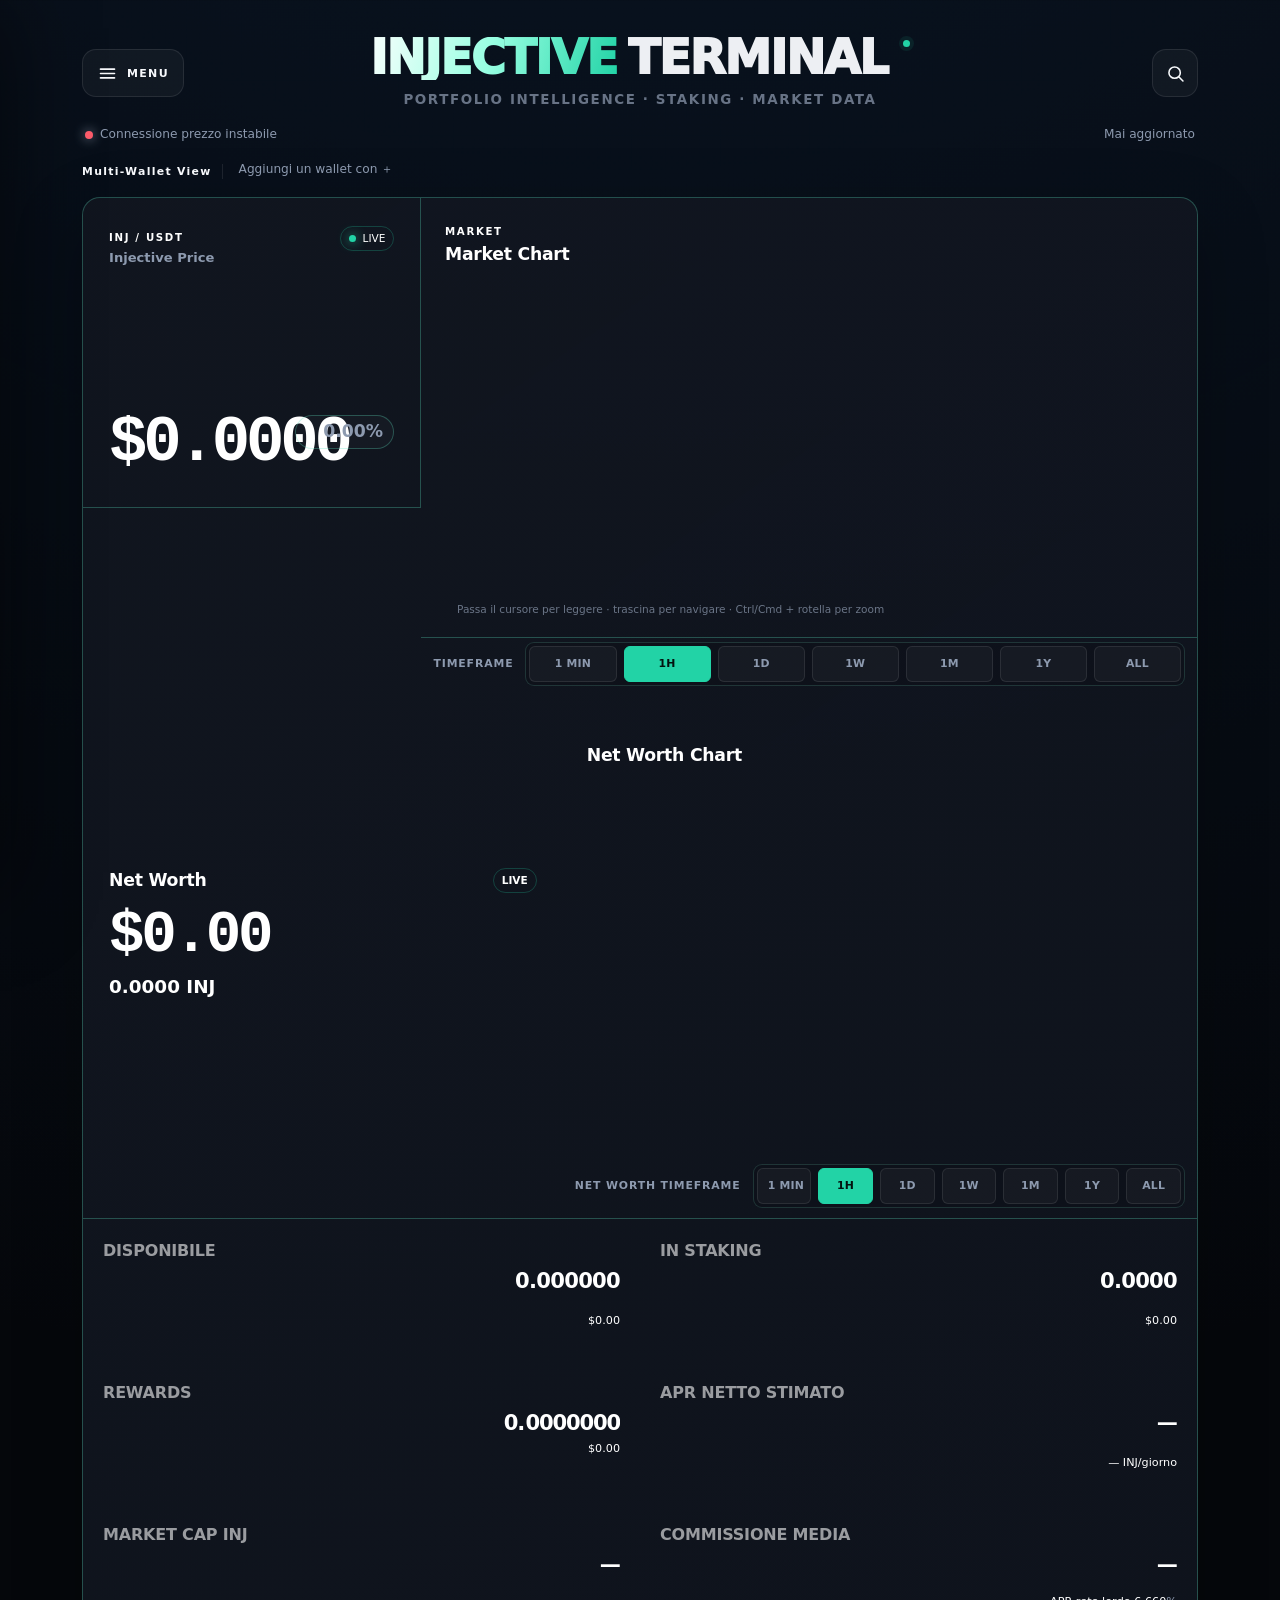
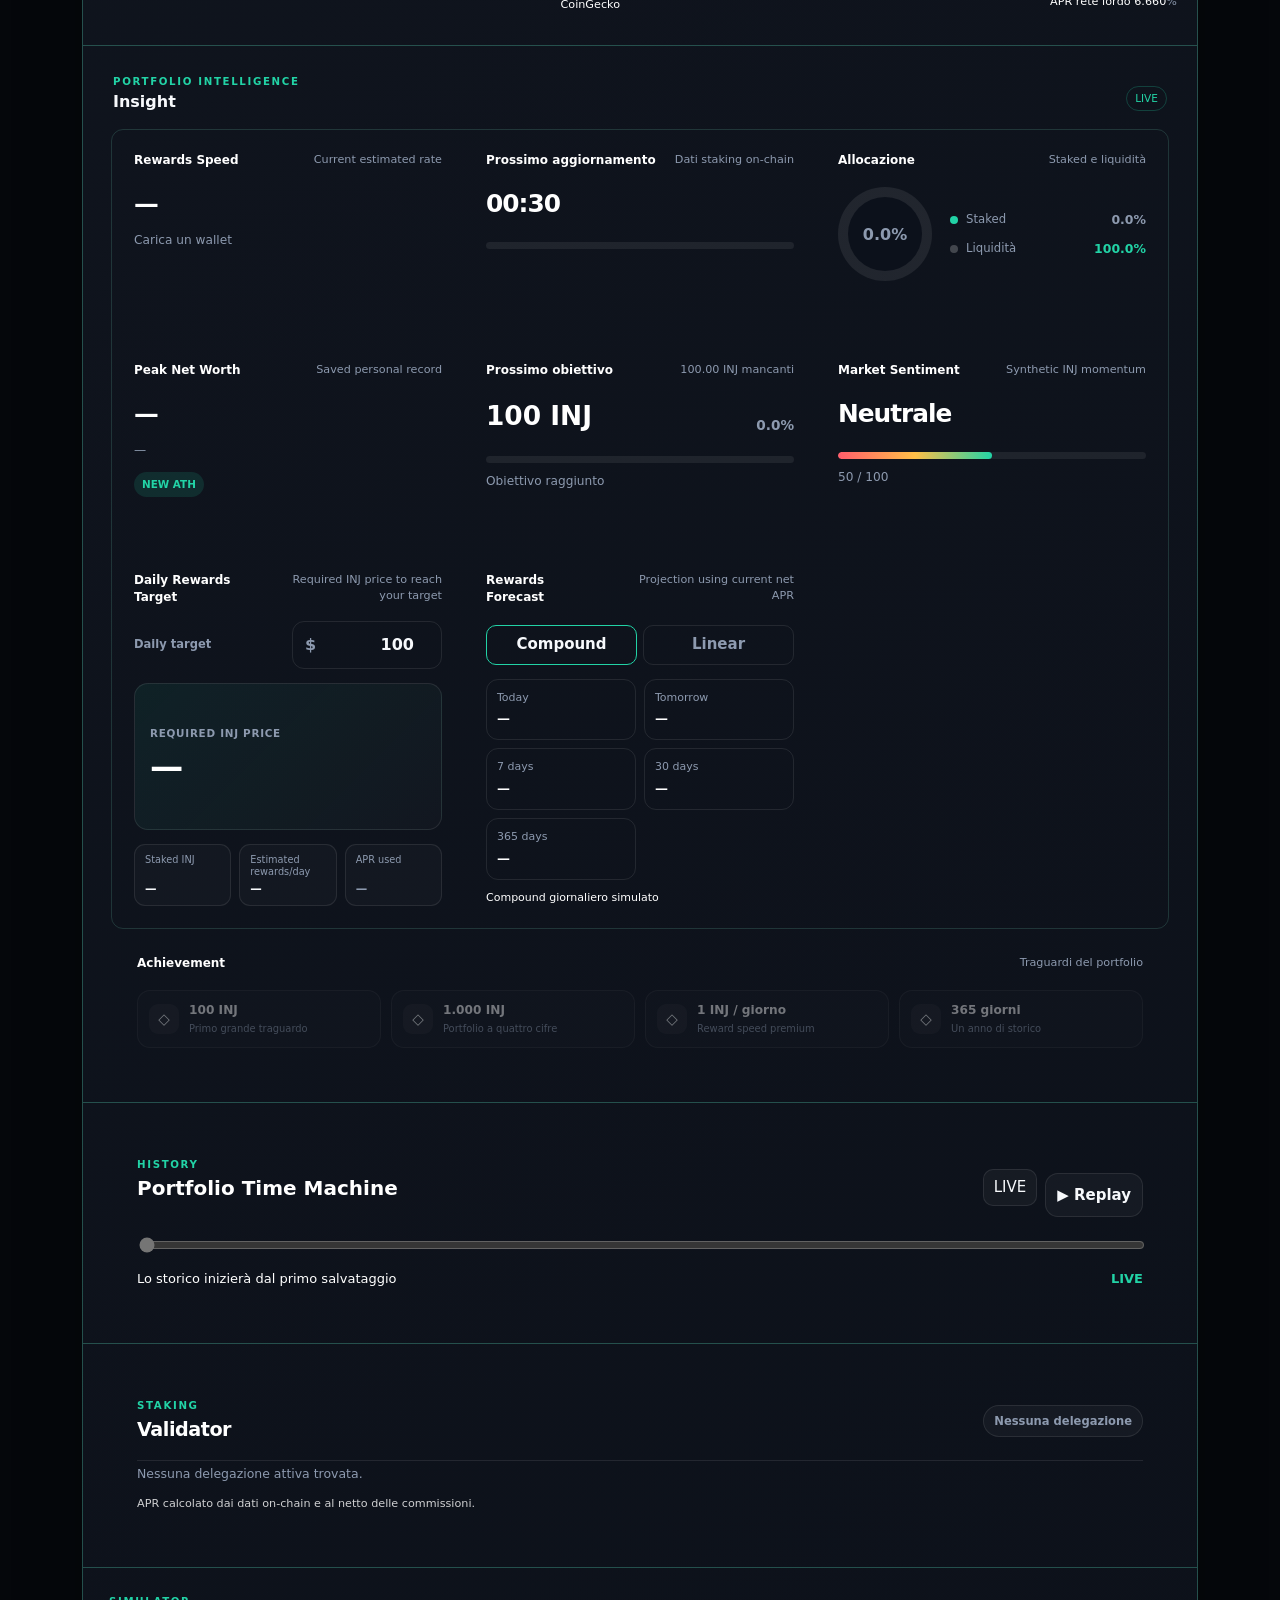
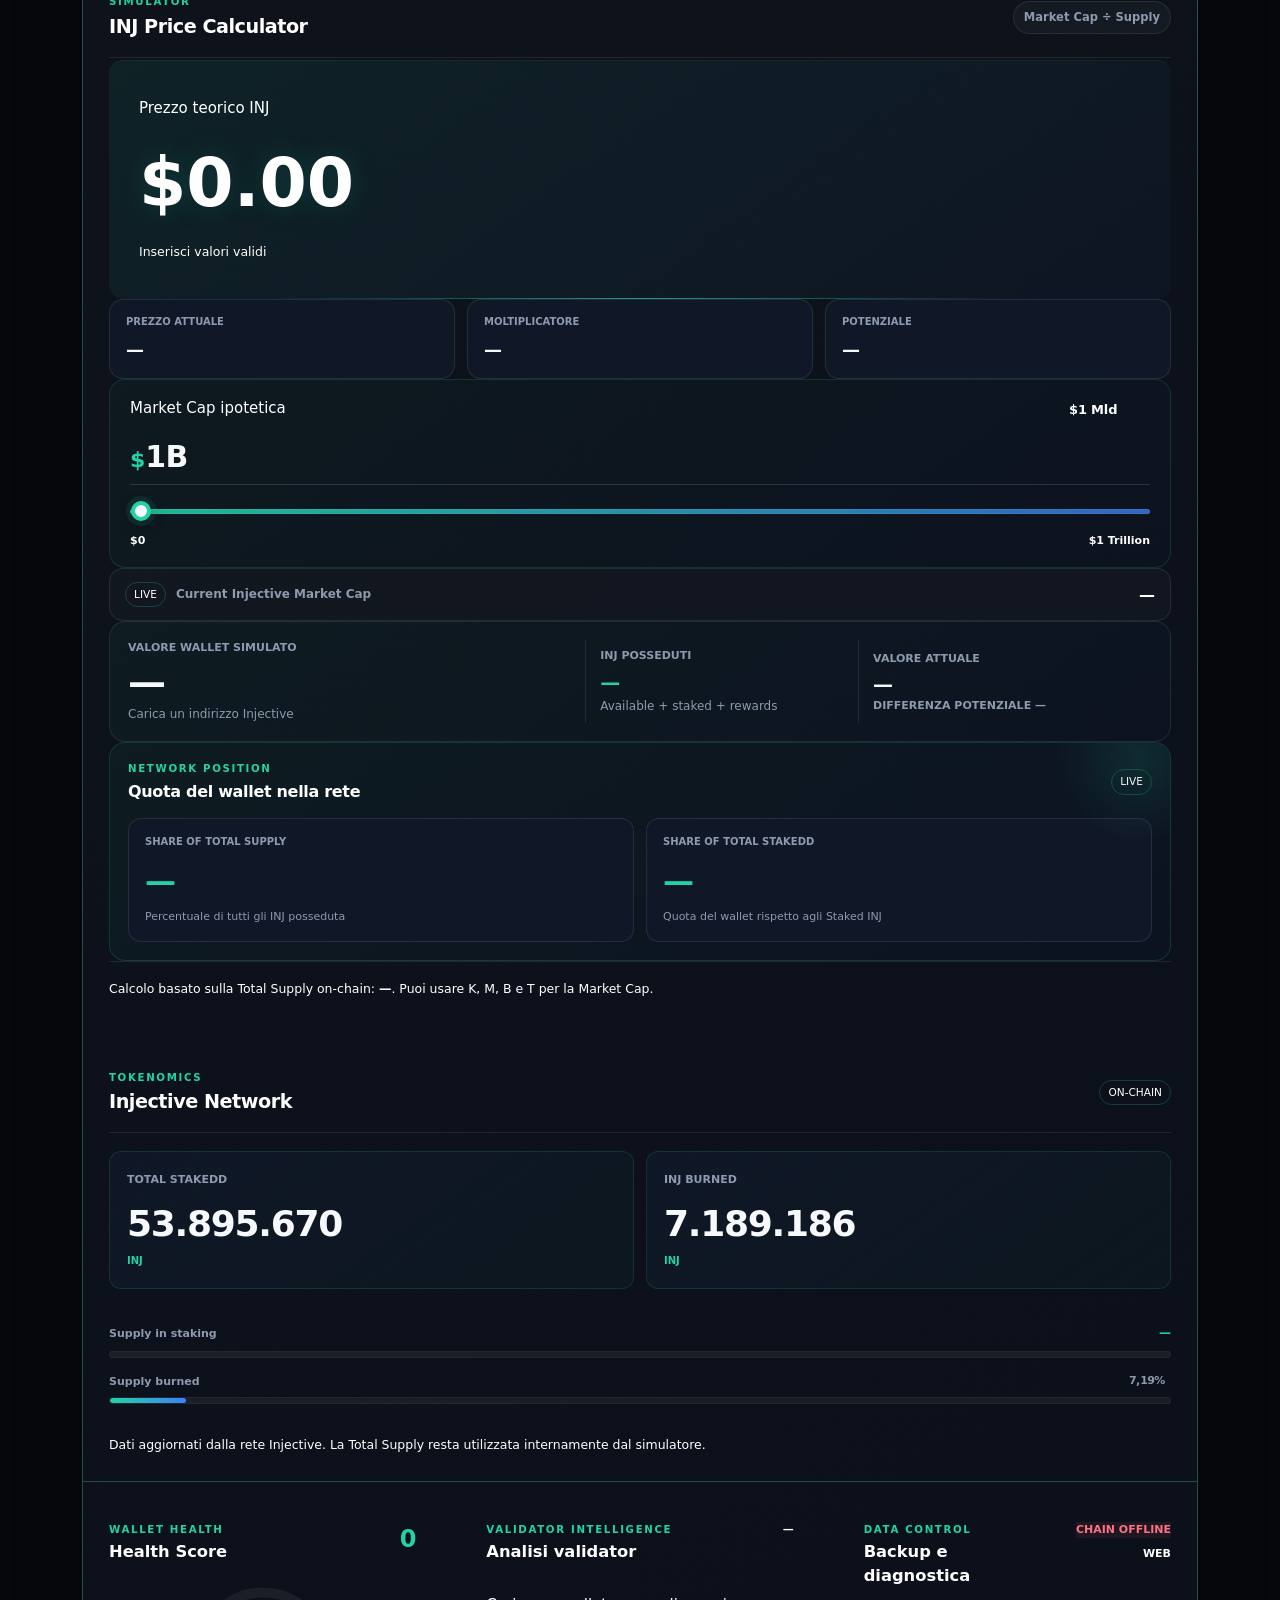
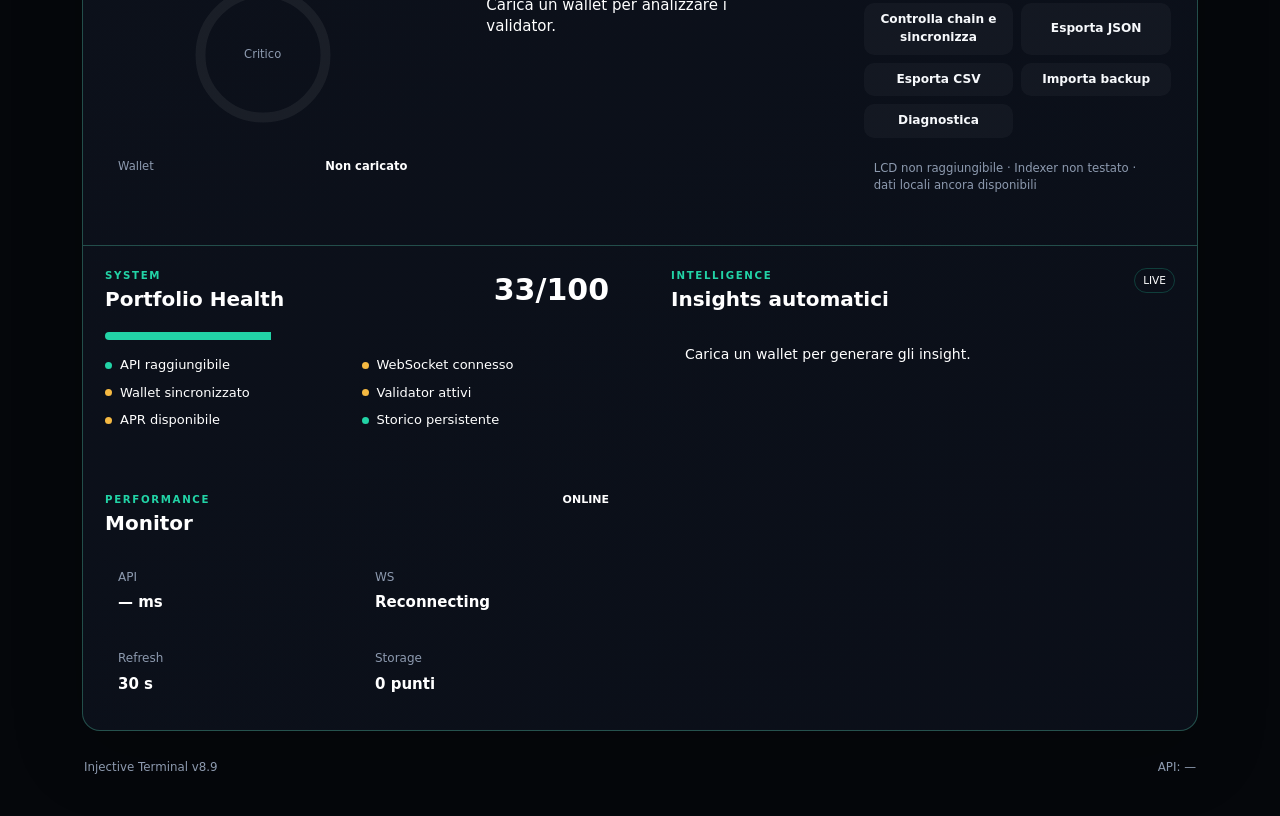
==== commit b7ca44bd: "Add files via upload" ====
--- a/index.html
+++ b/index.html
@@ -5,14 +5,14 @@
 <meta charset="utf-8"/>
 <meta content="width=device-width,initial-scale=1,viewport-fit=cover" name="viewport"/>
 <meta content="#000000" name="theme-color"/>
-<title>Injective Terminal v8.9</title>
+<title>Injective Terminal v8.9 — Modules Concept</title>
 
 
 
 
 <link rel="stylesheet" href="style.css"/>
 </head>
-<body>
+<body class="terminal-modules-concept">
 <section hidden aria-label="Caricamento INJ Terminal" aria-live="polite" class="startup-loader" id="startupLoader" role="status">
 <div class="startup-loader-inner">
 <div aria-hidden="true" class="startup-spinner"><span></span></div>
--- a/style.css
+++ b/style.css
@@ -3386,3 +3386,259 @@
   scale:1!important;
   font-size-adjust:none!important;
 }
+
+/* =========================================================
+   v9.0 CONCEPT — CONTINUOUS TERMINAL MODULES
+   Visual-only experiment. Existing IDs and JS stay intact.
+   ========================================================= */
+body.terminal-modules-concept{
+  --module-line:color-mix(in srgb, var(--accent, #8b5cf6) 22%, rgba(255,255,255,.10));
+  --module-line-soft:color-mix(in srgb, var(--accent, #8b5cf6) 10%, rgba(255,255,255,.07));
+  --module-surface:color-mix(in srgb, var(--panel, #10131a) 88%, transparent);
+  --module-surface-2:color-mix(in srgb, var(--panel, #10131a) 95%, #fff 2%);
+}
+
+body.terminal-modules-concept #dashboardView{
+  display:grid;
+  grid-template-columns:minmax(0, .72fr) minmax(0, 1.65fr);
+  gap:0;
+  overflow:hidden;
+  border:1px solid var(--module-line);
+  border-radius:18px;
+  background:linear-gradient(145deg, var(--module-surface-2), var(--module-surface));
+  box-shadow:0 22px 70px rgba(0,0,0,.22);
+}
+
+/* Eliminate the floating-card language only inside Dashboard. */
+body.terminal-modules-concept #dashboardView .card{
+  position:relative;
+  margin:0!important;
+  border:0!important;
+  border-radius:0!important;
+  background:transparent!important;
+  box-shadow:none!important;
+  outline:0!important;
+  transform:none;
+}
+body.terminal-modules-concept #dashboardView .card::before,
+body.terminal-modules-concept #dashboardView .card::after{
+  display:none!important;
+}
+
+/* Market header + chart become one continuous opening module. */
+body.terminal-modules-concept #dashboardView > .inj-price-card{
+  grid-column:1;
+  min-height:310px;
+  padding:28px 26px!important;
+  display:flex;
+  flex-direction:column;
+  justify-content:space-between;
+  border-right:1px solid var(--module-line)!important;
+  border-bottom:1px solid var(--module-line)!important;
+}
+body.terminal-modules-concept #dashboardView > .dashboard-market{
+  grid-column:2;
+  min-height:310px;
+  padding:22px 24px 12px!important;
+  border-bottom:1px solid var(--module-line)!important;
+}
+body.terminal-modules-concept #dashboardView > .chart-timeframe-panel{
+  grid-column:2;
+  margin-top:-58px;
+  z-index:3;
+  padding:0 24px 18px;
+  background:transparent;
+  border:0;
+}
+body.terminal-modules-concept .inj-price-card .inj-live-price{
+  font-size:clamp(2.7rem,5vw,5.5rem)!important;
+  letter-spacing:-.065em;
+  line-height:.9!important;
+}
+body.terminal-modules-concept .inj-price-card .inj-live-change{
+  align-self:flex-start;
+  min-width:auto!important;
+  padding:6px 10px;
+  border:1px solid var(--module-line);
+  border-radius:999px;
+  background:rgba(255,255,255,.025);
+}
+
+/* Net worth is a second, large split module. */
+body.terminal-modules-concept #dashboardView > .networth-section{
+  grid-column:1 / -1;
+  display:grid;
+  grid-template-columns:minmax(240px,.72fr) minmax(0,1.65fr);
+  gap:0!important;
+  margin:0!important;
+  border-bottom:1px solid var(--module-line);
+}
+body.terminal-modules-concept .networth-section > .networth-live-card{
+  min-height:275px;
+  padding:26px!important;
+  border-right:1px solid var(--module-line)!important;
+  display:flex;
+  flex-direction:column;
+  justify-content:center;
+}
+body.terminal-modules-concept .networth-section > .networth-chart-card{
+  min-height:275px;
+  padding:20px 24px 58px!important;
+}
+body.terminal-modules-concept .networth-section > .networth-control-panel{
+  grid-column:2;
+  margin-top:-52px;
+  z-index:3;
+  padding:0 24px 16px;
+  border:0;
+  background:transparent;
+}
+
+/* KPI ribbon: one continuous strip with separators. */
+body.terminal-modules-concept #dashboardView > .metric-grid{
+  grid-column:1 / -1;
+  display:grid!important;
+  grid-template-columns:repeat(6,minmax(0,1fr));
+  gap:0!important;
+  margin:0!important;
+  border-bottom:1px solid var(--module-line);
+}
+body.terminal-modules-concept .metric-grid > .metric-card{
+  min-height:142px;
+  padding:22px 20px!important;
+  display:flex;
+  flex-direction:column;
+  justify-content:center;
+  border-right:1px solid var(--module-line-soft)!important;
+}
+body.terminal-modules-concept .metric-grid > .metric-card:last-child{
+  border-right:0!important;
+}
+body.terminal-modules-concept .metric-card > span{
+  text-transform:uppercase;
+  letter-spacing:.09em;
+  font-size:.68rem;
+  opacity:.58;
+}
+body.terminal-modules-concept .metric-card > strong{
+  margin-top:10px;
+  font-size:clamp(1.22rem,1.65vw,1.72rem)!important;
+  letter-spacing:-.035em;
+}
+
+/* Each major area is a section of the same canvas. */
+body.terminal-modules-concept #dashboardView > section:not(.networth-section):not(.metric-grid),
+body.terminal-modules-concept #dashboardView > article:not(.inj-price-card):not(.dashboard-market){
+  grid-column:1 / -1;
+  margin:0!important;
+  border-bottom:1px solid var(--module-line);
+}
+body.terminal-modules-concept #dashboardView > *:last-child{
+  border-bottom:0!important;
+}
+
+body.terminal-modules-concept .insights-section,
+body.terminal-modules-concept .validator-section,
+body.terminal-modules-concept .timeline-section,
+body.terminal-modules-concept .pro-section{
+  padding:28px!important;
+}
+body.terminal-modules-concept .section-title-row{
+  margin-bottom:18px;
+}
+
+/* Insight modules: no floating cards, just a data matrix. */
+body.terminal-modules-concept .insight-grid{
+  display:grid!important;
+  grid-template-columns:repeat(3,minmax(0,1fr));
+  gap:0!important;
+  overflow:hidden;
+  border:1px solid var(--module-line-soft);
+  border-radius:12px;
+}
+body.terminal-modules-concept .insight-grid > .insight-card{
+  min-height:210px;
+  padding:22px!important;
+  border-right:1px solid var(--module-line-soft)!important;
+  border-bottom:1px solid var(--module-line-soft)!important;
+}
+body.terminal-modules-concept .insight-grid > .insight-card:nth-child(3n){
+  border-right:0!important;
+}
+body.terminal-modules-concept .insight-grid > .insight-card:nth-last-child(-n+3){
+  border-bottom:0!important;
+}
+body.terminal-modules-concept .achievements-card,
+body.terminal-modules-concept .timeline-card,
+body.terminal-modules-concept .validator-card,
+body.terminal-modules-concept .price-simulator-card,
+body.terminal-modules-concept .supply-card,
+body.terminal-modules-concept .pro-card{
+  padding:26px!important;
+}
+
+/* Controls fit the terminal language. */
+body.terminal-modules-concept #dashboardView button,
+body.terminal-modules-concept #dashboardView input,
+body.terminal-modules-concept #dashboardView select{
+  box-shadow:none!important;
+}
+body.terminal-modules-concept #dashboardView .timeframe-tabs{
+  background:rgba(0,0,0,.10);
+  border:1px solid var(--module-line-soft);
+  border-radius:9px;
+  padding:3px;
+}
+body.terminal-modules-concept #dashboardView .timeframe-tabs button{
+  border-radius:6px!important;
+}
+
+/* Mobile: stacked modules, still one continuous surface. */
+@media (max-width:900px){
+  body.terminal-modules-concept #dashboardView{
+    grid-template-columns:1fr;
+    border-radius:14px;
+  }
+  body.terminal-modules-concept #dashboardView > .inj-price-card,
+  body.terminal-modules-concept #dashboardView > .dashboard-market,
+  body.terminal-modules-concept #dashboardView > .chart-timeframe-panel{
+    grid-column:1;
+  }
+  body.terminal-modules-concept #dashboardView > .inj-price-card{
+    min-height:220px;
+    border-right:0!important;
+  }
+  body.terminal-modules-concept #dashboardView > .dashboard-market{
+    min-height:330px;
+  }
+  body.terminal-modules-concept #dashboardView > .networth-section{
+    grid-template-columns:1fr;
+  }
+  body.terminal-modules-concept .networth-section > .networth-live-card{
+    min-height:210px;
+    border-right:0!important;
+    border-bottom:1px solid var(--module-line)!important;
+  }
+  body.terminal-modules-concept .networth-section > .networth-control-panel{
+    grid-column:1;
+  }
+  body.terminal-modules-concept #dashboardView > .metric-grid{
+    grid-template-columns:repeat(2,minmax(0,1fr));
+  }
+  body.terminal-modules-concept .metric-grid > .metric-card{
+    border-bottom:1px solid var(--module-line-soft)!important;
+  }
+  body.terminal-modules-concept .metric-grid > .metric-card:nth-child(2n){
+    border-right:0!important;
+  }
+  body.terminal-modules-concept .insight-grid{
+    grid-template-columns:1fr;
+  }
+  body.terminal-modules-concept .insight-grid > .insight-card{
+    border-right:0!important;
+    border-bottom:1px solid var(--module-line-soft)!important;
+  }
+  body.terminal-modules-concept .insight-grid > .insight-card:last-child{
+    border-bottom:0!important;
+  }
+}
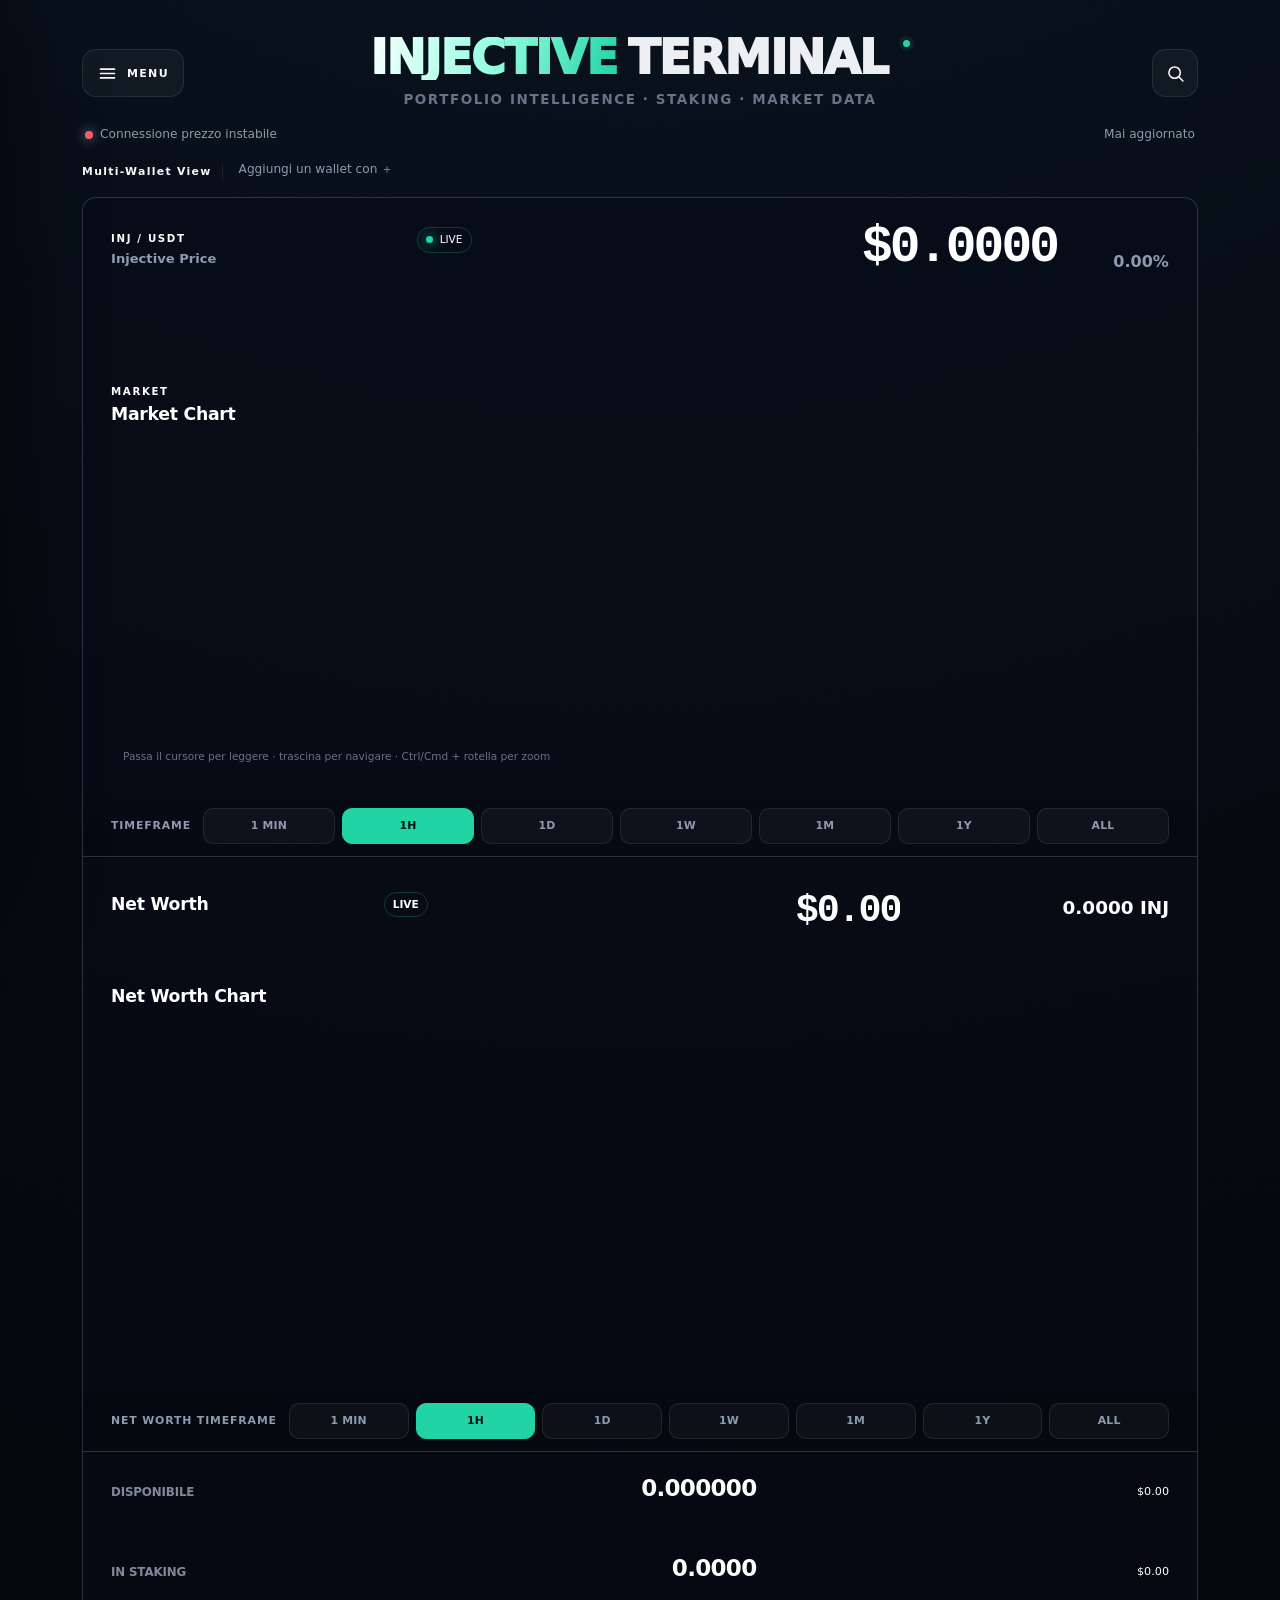
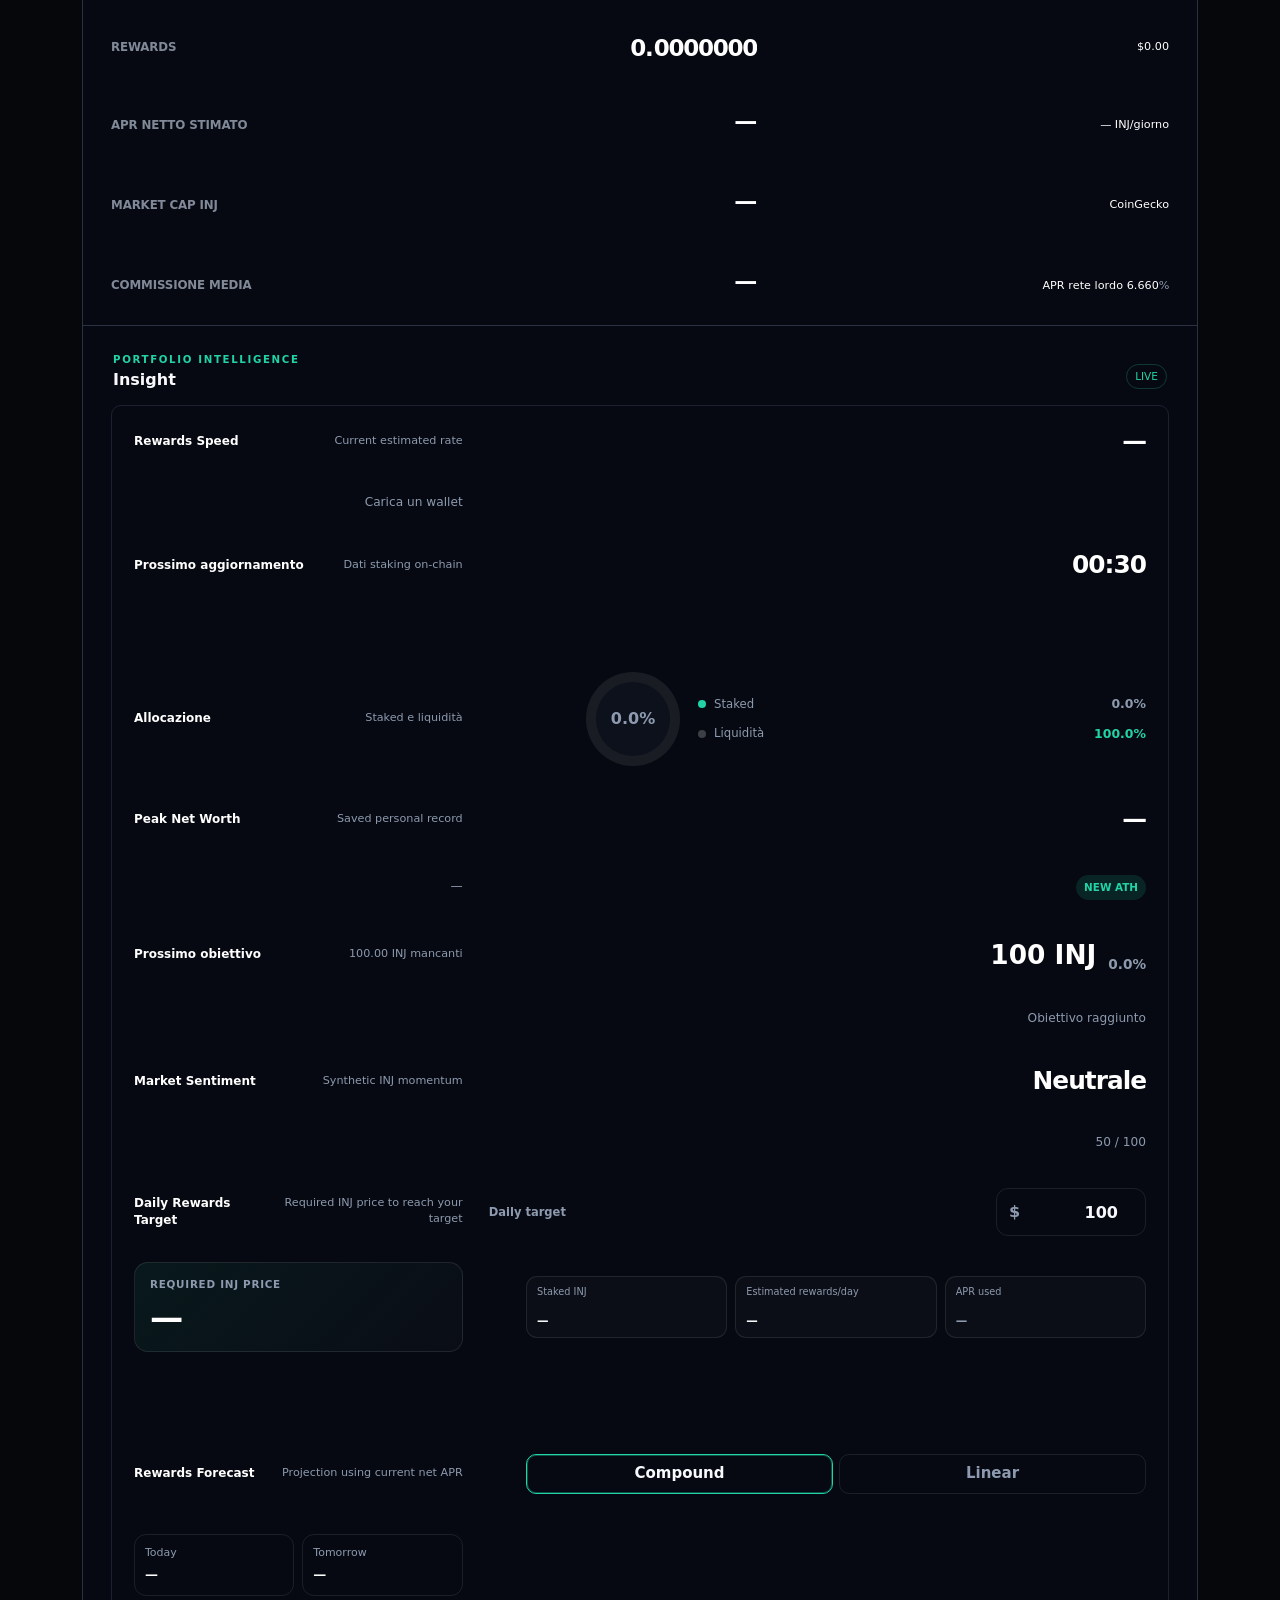
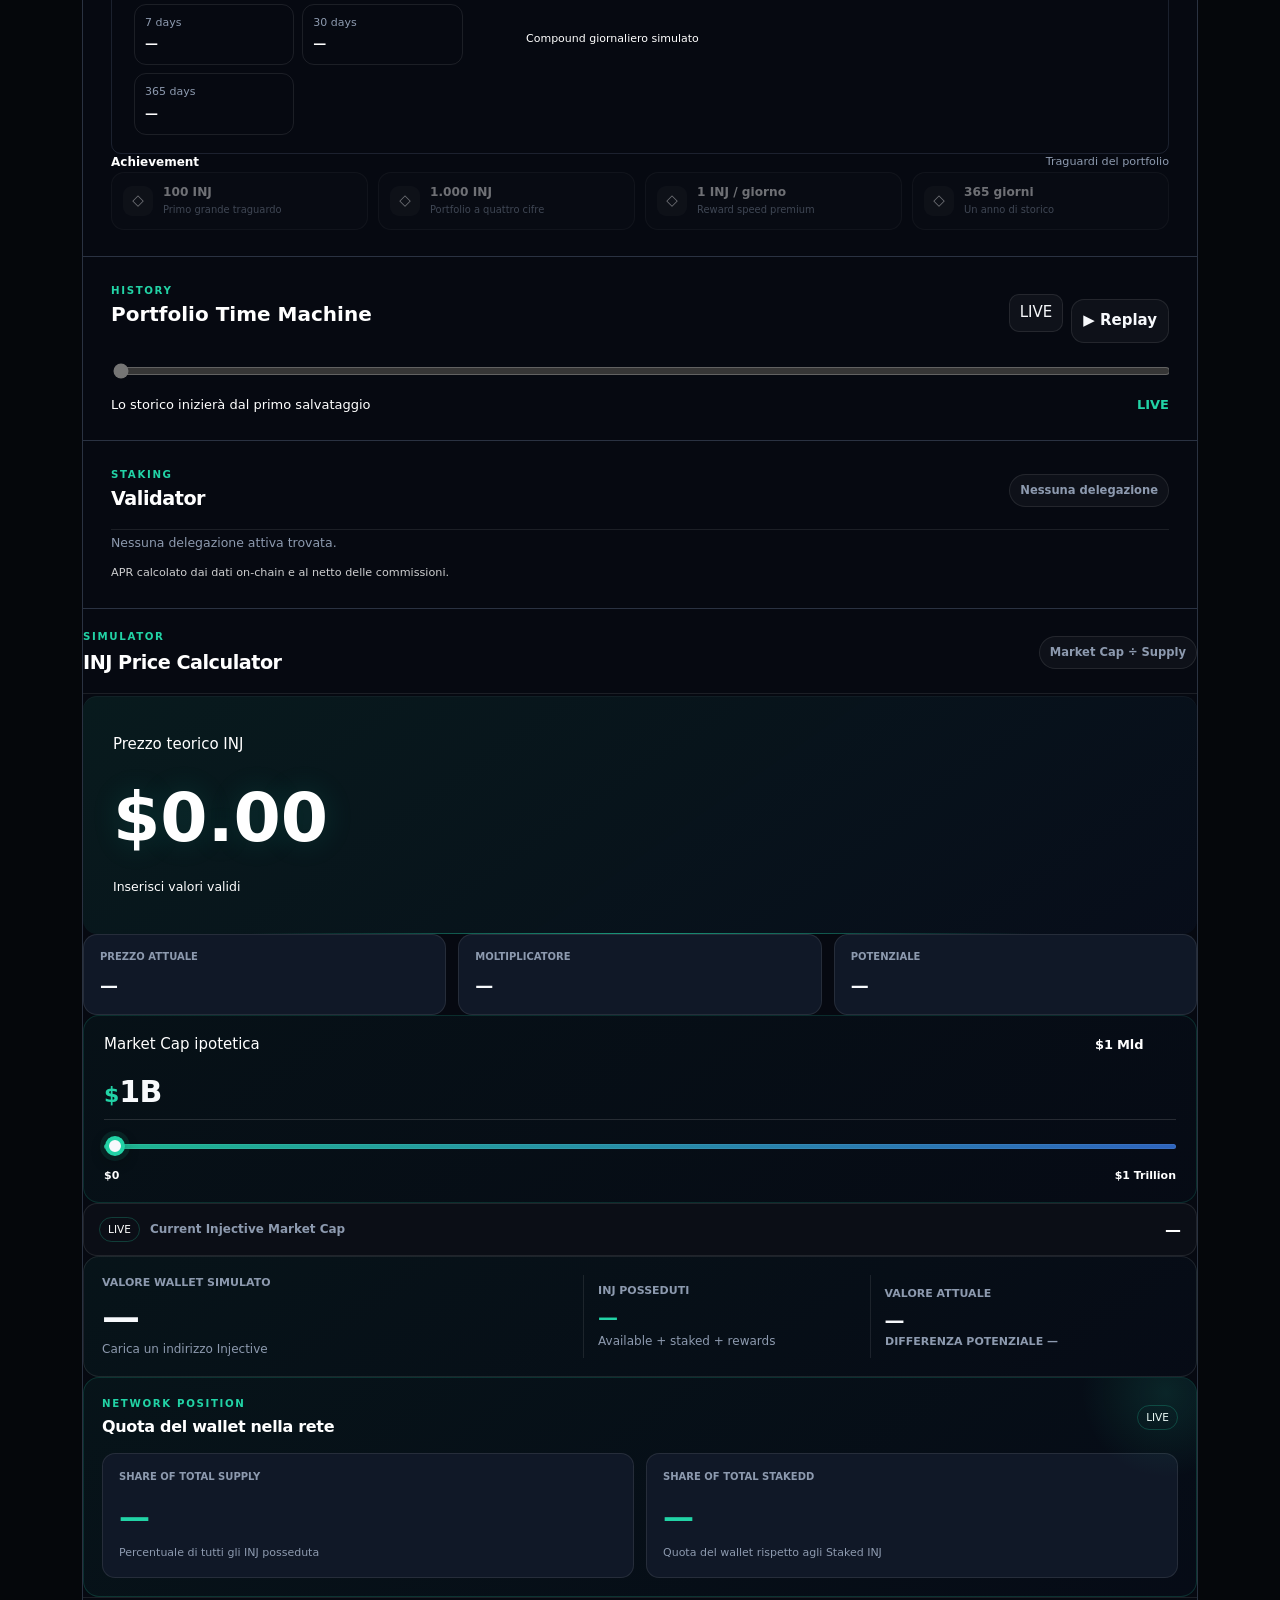
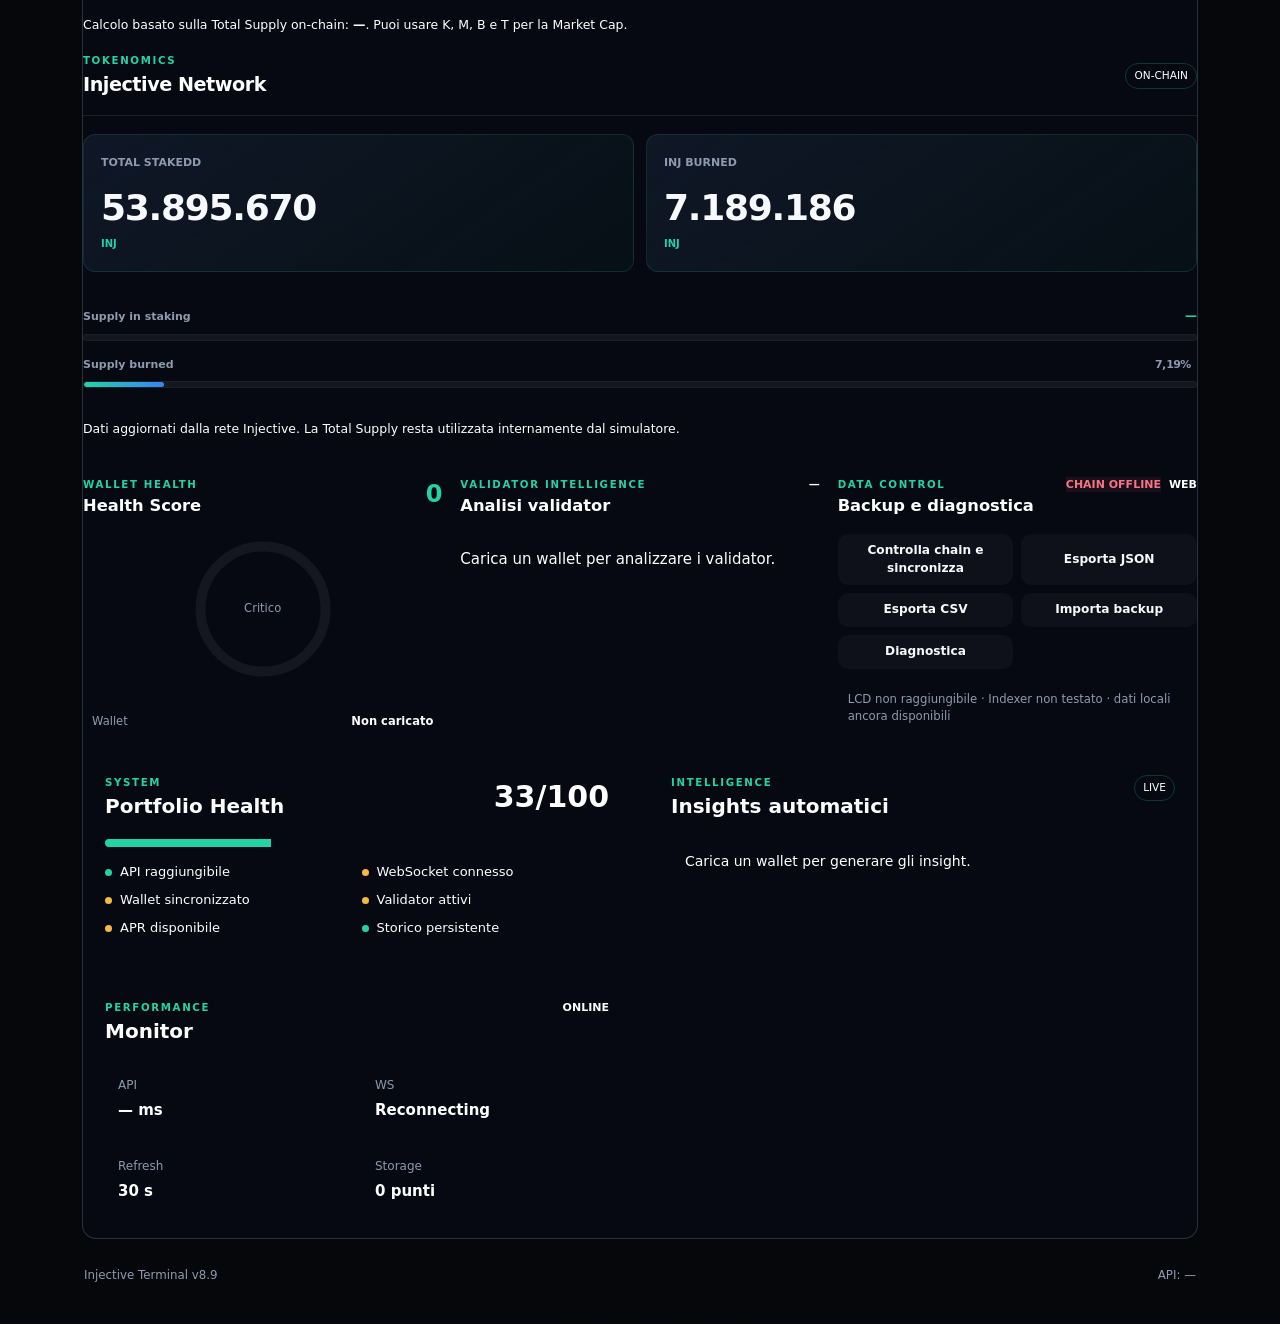
==== commit 9d4ef2e9: "Add files via upload" ====
--- a/index.html
+++ b/index.html
@@ -12,7 +12,7 @@
 
 <link rel="stylesheet" href="style.css"/>
 </head>
-<body class="terminal-modules-concept">
+<body class="terminal-rows-concept">
 <section hidden aria-label="Caricamento INJ Terminal" aria-live="polite" class="startup-loader" id="startupLoader" role="status">
 <div class="startup-loader-inner">
 <div aria-hidden="true" class="startup-spinner"><span></span></div>
--- a/style.css
+++ b/style.css
@@ -3642,3 +3642,221 @@
     border-bottom:0!important;
   }
 }
+
+/* =========================================================
+   v9.1 — DASHBOARD A RIGHE
+   A single, compact financial ledger instead of floating cards.
+   ========================================================= */
+body.terminal-rows-concept{
+  --row-line:rgba(127,146,180,.18);
+  --row-line-strong:rgba(127,146,180,.30);
+  --row-hover:rgba(127,146,180,.055);
+  --row-label:rgba(205,216,238,.62);
+  --row-surface:rgba(8,13,24,.52);
+}
+body.terminal-rows-concept #dashboardView{
+  display:block!important;
+  padding:0!important;
+  overflow:hidden;
+  border:1px solid var(--row-line-strong);
+  border-radius:14px;
+  background:var(--row-surface);
+  box-shadow:none!important;
+}
+body.terminal-rows-concept #dashboardView .card{
+  margin:0!important;
+  border:0!important;
+  border-radius:0!important;
+  background:transparent!important;
+  box-shadow:none!important;
+  backdrop-filter:none!important;
+  -webkit-backdrop-filter:none!important;
+  transform:none!important;
+}
+body.terminal-rows-concept #dashboardView .card::before,
+body.terminal-rows-concept #dashboardView .card::after{display:none!important;content:none!important}
+
+/* Price is the headline row. */
+body.terminal-rows-concept .inj-price-card{
+  min-height:118px!important;
+  display:grid!important;
+  grid-template-columns:minmax(180px,.7fr) minmax(260px,1.3fr)!important;
+  align-items:center!important;
+  gap:28px!important;
+  padding:24px 28px!important;
+  border-bottom:1px solid var(--row-line-strong)!important;
+}
+body.terminal-rows-concept .inj-price-topline{margin:0!important}
+body.terminal-rows-concept .inj-price-row{
+  display:flex!important;
+  align-items:baseline!important;
+  justify-content:flex-end!important;
+  gap:20px!important;
+  min-width:0;
+}
+body.terminal-rows-concept .inj-live-price{
+  font-variant-numeric:tabular-nums;
+  white-space:nowrap;
+}
+body.terminal-rows-concept #marketPrice{
+  font-size:clamp(2rem,4vw,4.35rem)!important;
+  line-height:1!important;
+  text-align:right;
+}
+body.terminal-rows-concept #marketChange{
+  min-width:88px;
+  text-align:right;
+  font-size:1rem!important;
+  font-variant-numeric:tabular-nums;
+}
+
+/* Charts remain dedicated work areas. */
+body.terminal-rows-concept .dashboard-market,
+body.terminal-rows-concept .networth-chart-card{
+  min-height:350px!important;
+  padding:24px 28px!important;
+  border-bottom:1px solid var(--row-line)!important;
+}
+body.terminal-rows-concept .chart-timeframe-panel{
+  margin:0!important;
+  padding:12px 28px!important;
+  border:0!important;
+  border-bottom:1px solid var(--row-line-strong)!important;
+  border-radius:0!important;
+  background:rgba(0,0,0,.10)!important;
+  box-shadow:none!important;
+}
+
+/* Net worth summary becomes one horizontal ledger row. */
+body.terminal-rows-concept .networth-section{display:block!important;margin:0!important}
+body.terminal-rows-concept .networth-live-card{
+  min-height:94px!important;
+  display:grid!important;
+  grid-template-columns:minmax(180px,.7fr) minmax(200px,1fr) minmax(170px,.55fr)!important;
+  align-items:center!important;
+  gap:20px!important;
+  padding:18px 28px!important;
+  border-bottom:1px solid var(--row-line)!important;
+}
+body.terminal-rows-concept .networth-live-card .card-heading{margin:0!important}
+body.terminal-rows-concept #netWorthUsd{font-size:clamp(1.65rem,3vw,3rem)!important;text-align:right}
+body.terminal-rows-concept #netWorthInj{text-align:right;font-variant-numeric:tabular-nums}
+body.terminal-rows-concept .networth-control-panel{margin:0!important}
+
+/* KPI ledger: one metric per line. */
+body.terminal-rows-concept .metric-grid{
+  display:block!important;
+  margin:0!important;
+  border-bottom:1px solid var(--row-line-strong)!important;
+}
+body.terminal-rows-concept .metric-grid > .metric-card{
+  min-height:72px!important;
+  display:grid!important;
+  grid-template-columns:minmax(180px,.9fr) minmax(190px,.7fr) minmax(180px,1fr)!important;
+  align-items:center!important;
+  gap:24px!important;
+  padding:14px 28px!important;
+  border-bottom:1px solid var(--row-line)!important;
+  transition:background .18s ease!important;
+}
+body.terminal-rows-concept .metric-grid > .metric-card:last-child{border-bottom:0!important}
+body.terminal-rows-concept .metric-grid > .metric-card:hover{background:var(--row-hover)!important}
+body.terminal-rows-concept .metric-card > span{
+  color:var(--row-label)!important;
+  font-size:.74rem!important;
+  letter-spacing:.11em;
+  text-transform:uppercase;
+}
+body.terminal-rows-concept .metric-card > strong{
+  justify-self:end;
+  text-align:right;
+  font-size:clamp(1.15rem,1.8vw,1.65rem)!important;
+  font-variant-numeric:tabular-nums;
+  white-space:nowrap;
+}
+body.terminal-rows-concept .metric-card > small{
+  justify-self:end;
+  text-align:right;
+  font-variant-numeric:tabular-nums;
+  white-space:nowrap;
+}
+
+/* Intelligence also reads as rows, not tiles. */
+body.terminal-rows-concept .insights-section,
+body.terminal-rows-concept .timeline-section,
+body.terminal-rows-concept .validator-section,
+body.terminal-rows-concept .simulator-section,
+body.terminal-rows-concept .tokenomics-section,
+body.terminal-rows-concept .pro-section{
+  margin:0!important;
+  padding:26px 28px!important;
+  border-bottom:1px solid var(--row-line-strong)!important;
+}
+body.terminal-rows-concept .insight-grid{
+  display:block!important;
+  margin-top:16px;
+  border:1px solid var(--row-line)!important;
+  border-radius:10px!important;
+  overflow:hidden;
+}
+body.terminal-rows-concept .insight-grid > .insight-card{
+  min-height:92px!important;
+  display:grid!important;
+  grid-template-columns:minmax(210px,.8fr) minmax(0,1.6fr)!important;
+  align-items:center!important;
+  gap:26px!important;
+  padding:18px 22px!important;
+  border-bottom:1px solid var(--row-line)!important;
+  transition:background .18s ease!important;
+}
+body.terminal-rows-concept .insight-grid > .insight-card:last-child{border-bottom:0!important}
+body.terminal-rows-concept .insight-grid > .insight-card:hover{background:var(--row-hover)!important}
+body.terminal-rows-concept .insight-heading{margin:0!important;align-self:center}
+body.terminal-rows-concept .insight-card > :not(.insight-heading){justify-self:end;max-width:100%}
+body.terminal-rows-concept .allocation-layout{width:min(100%,560px);justify-content:flex-end}
+body.terminal-rows-concept .reward-target-card,
+body.terminal-rows-concept .reward-forecast-card{min-height:150px!important}
+body.terminal-rows-concept .reward-target-card > :not(.insight-heading),
+body.terminal-rows-concept .reward-forecast-card > :not(.insight-heading){width:min(100%,620px)}
+body.terminal-rows-concept .achievements-card,
+body.terminal-rows-concept .timeline-card,
+body.terminal-rows-concept .validator-card,
+body.terminal-rows-concept .price-simulator-card,
+body.terminal-rows-concept .supply-card,
+body.terminal-rows-concept .pro-card{padding:0!important}
+
+@media (max-width:760px){
+  body.terminal-rows-concept #dashboardView{border-radius:12px}
+  body.terminal-rows-concept .inj-price-card,
+  body.terminal-rows-concept .networth-live-card{
+    grid-template-columns:1fr!important;
+    gap:12px!important;
+    padding:20px!important;
+  }
+  body.terminal-rows-concept .inj-price-row{justify-content:space-between!important}
+  body.terminal-rows-concept #marketPrice,
+  body.terminal-rows-concept #netWorthUsd,
+  body.terminal-rows-concept #netWorthInj{text-align:left!important}
+  body.terminal-rows-concept .metric-grid > .metric-card{
+    grid-template-columns:1fr auto!important;
+    gap:8px 18px!important;
+    padding:15px 20px!important;
+  }
+  body.terminal-rows-concept .metric-card > strong{grid-column:2;grid-row:1;text-align:right}
+  body.terminal-rows-concept .metric-card > small{grid-column:1 / -1;grid-row:2;justify-self:start;text-align:left}
+  body.terminal-rows-concept .insights-section,
+  body.terminal-rows-concept .timeline-section,
+  body.terminal-rows-concept .validator-section,
+  body.terminal-rows-concept .simulator-section,
+  body.terminal-rows-concept .tokenomics-section,
+  body.terminal-rows-concept .pro-section,
+  body.terminal-rows-concept .dashboard-market,
+  body.terminal-rows-concept .networth-chart-card{padding:20px!important}
+  body.terminal-rows-concept .insight-grid > .insight-card{
+    grid-template-columns:1fr!important;
+    gap:14px!important;
+    padding:18px!important;
+  }
+  body.terminal-rows-concept .insight-card > :not(.insight-heading){justify-self:stretch}
+  body.terminal-rows-concept .chart-timeframe-panel{padding:12px 20px!important}
+}
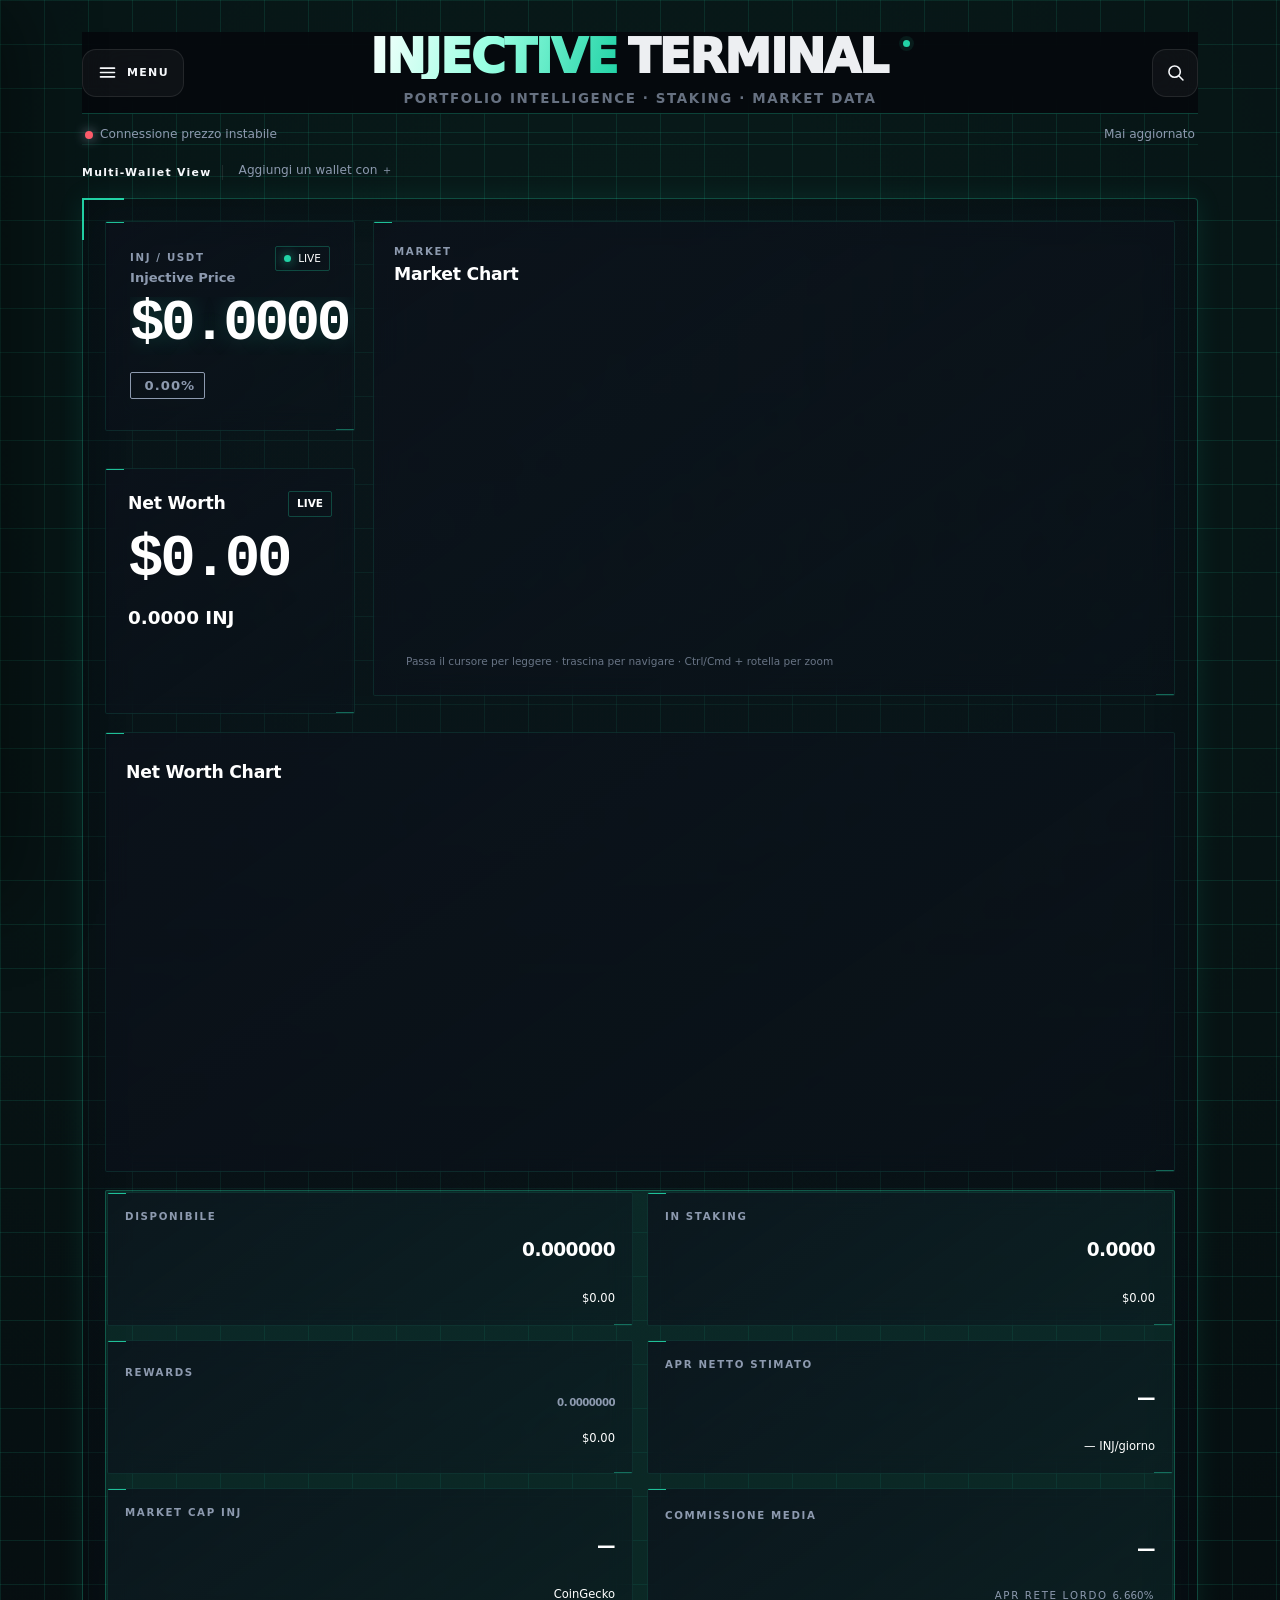
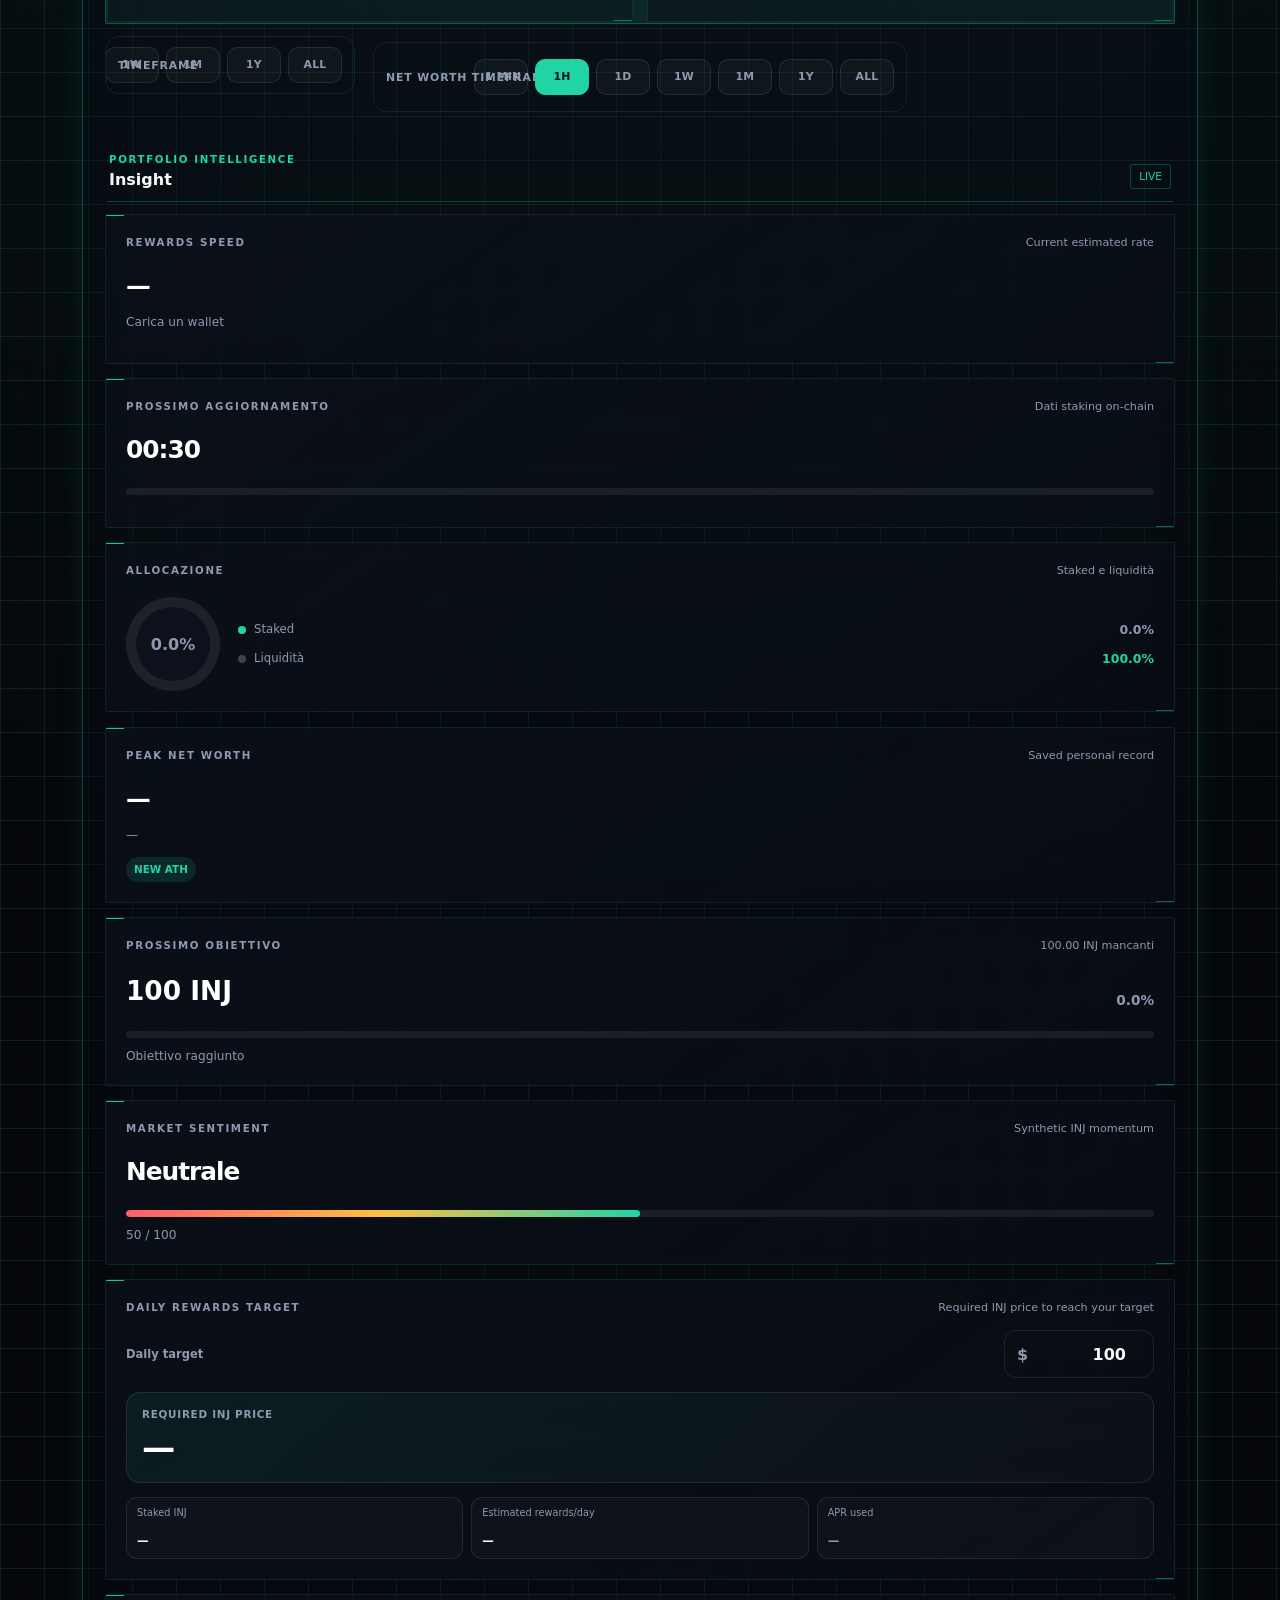
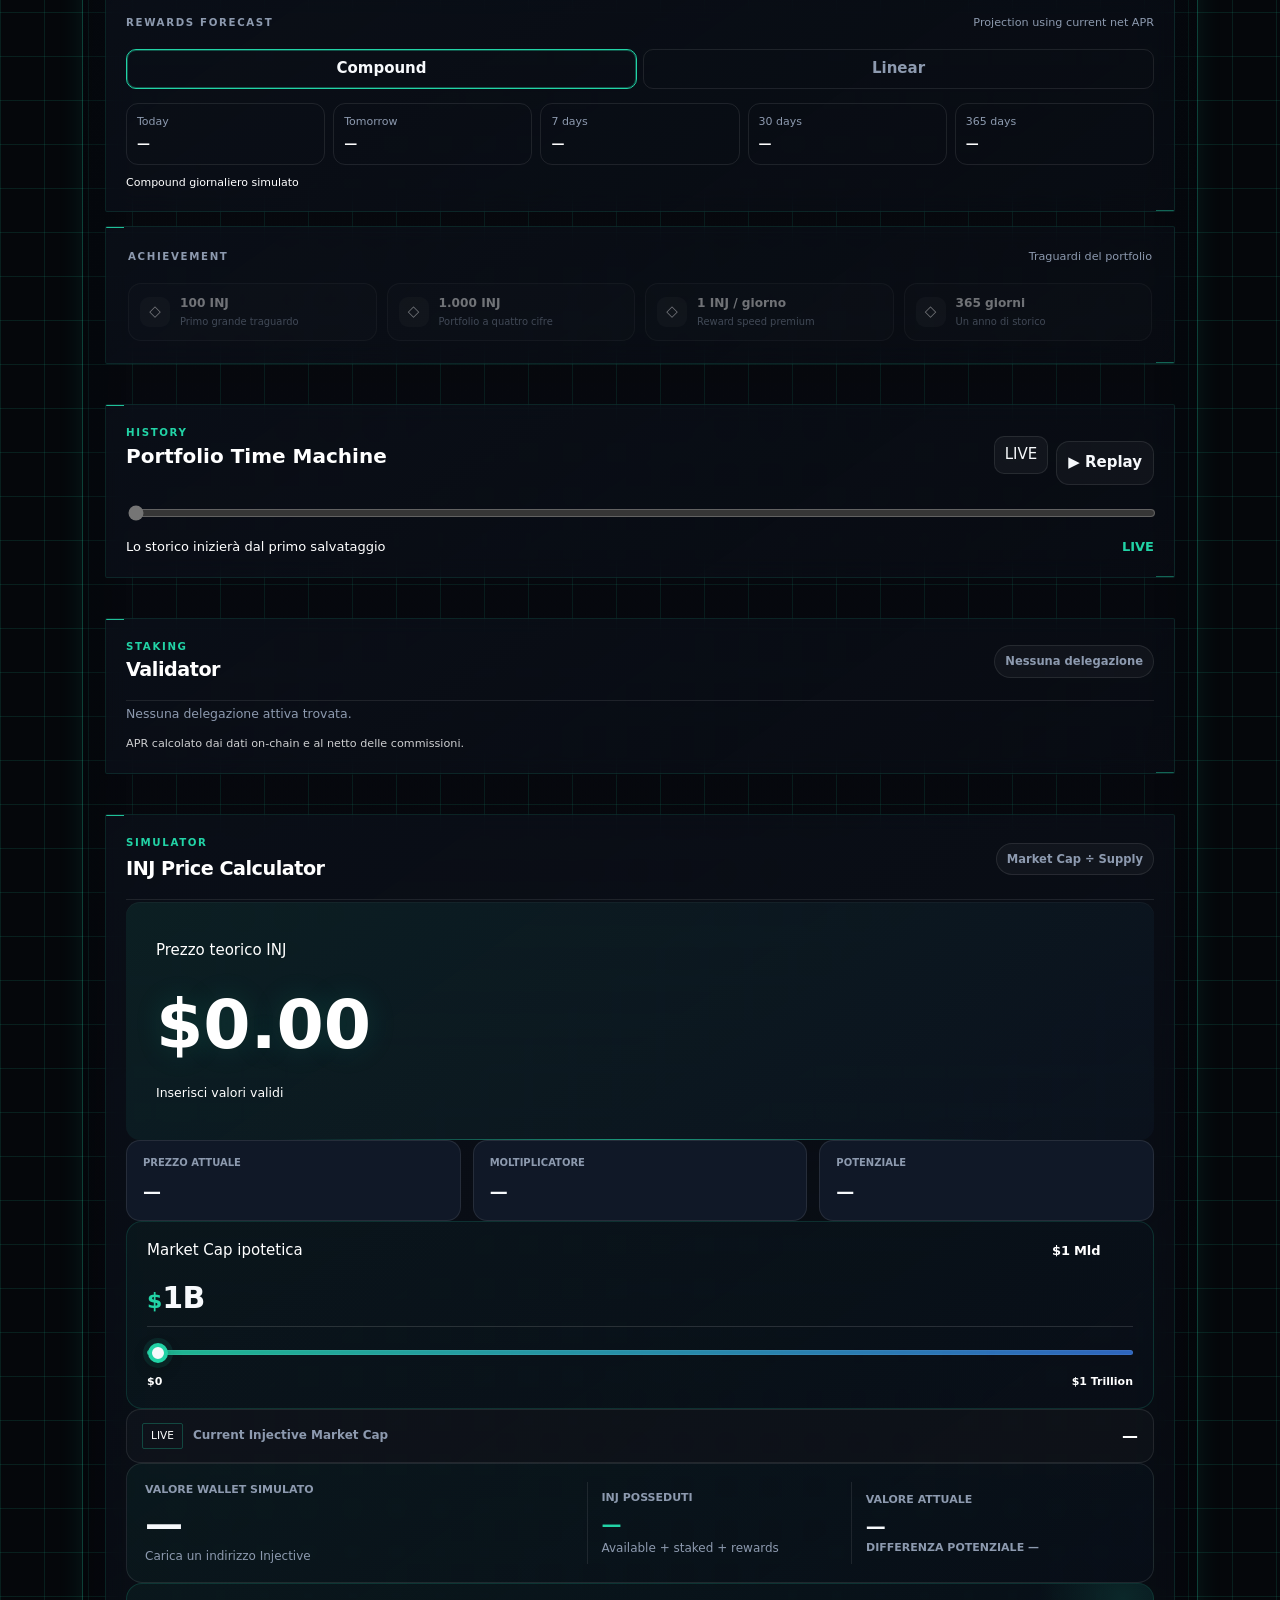
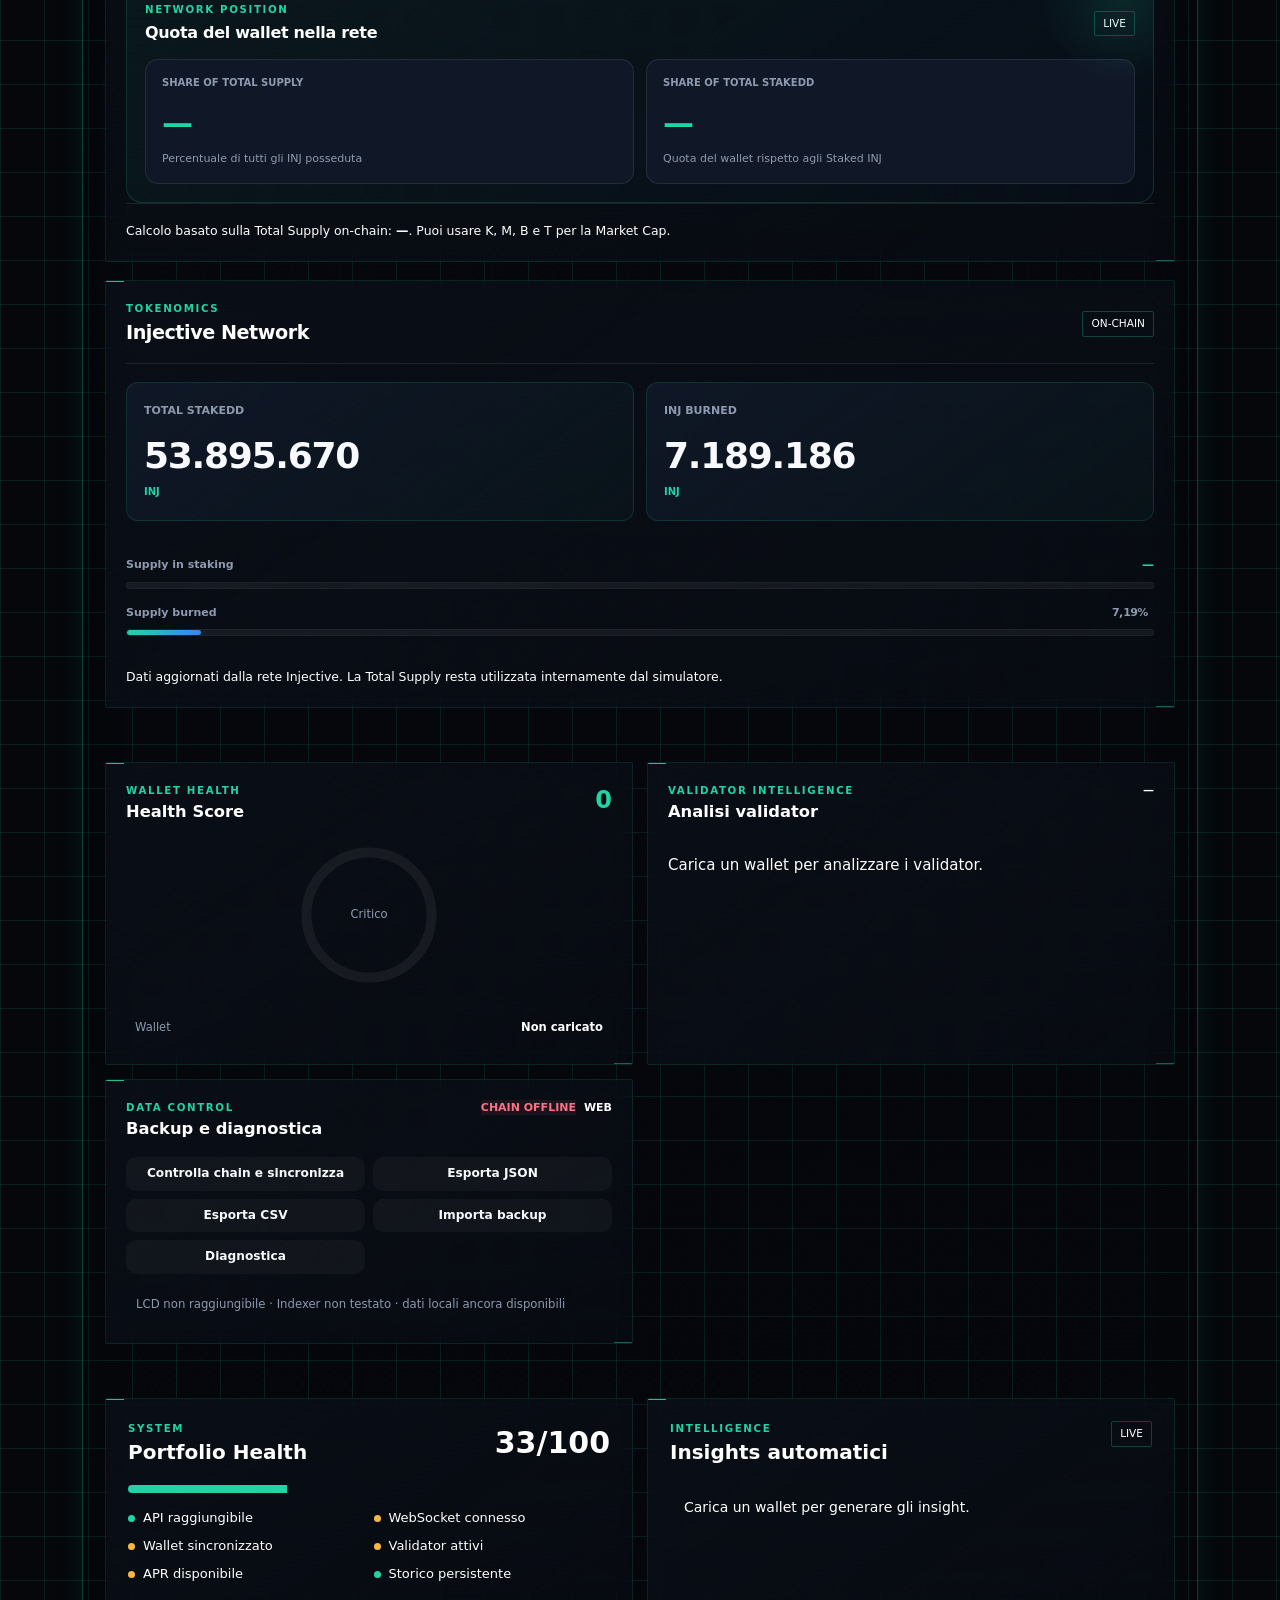
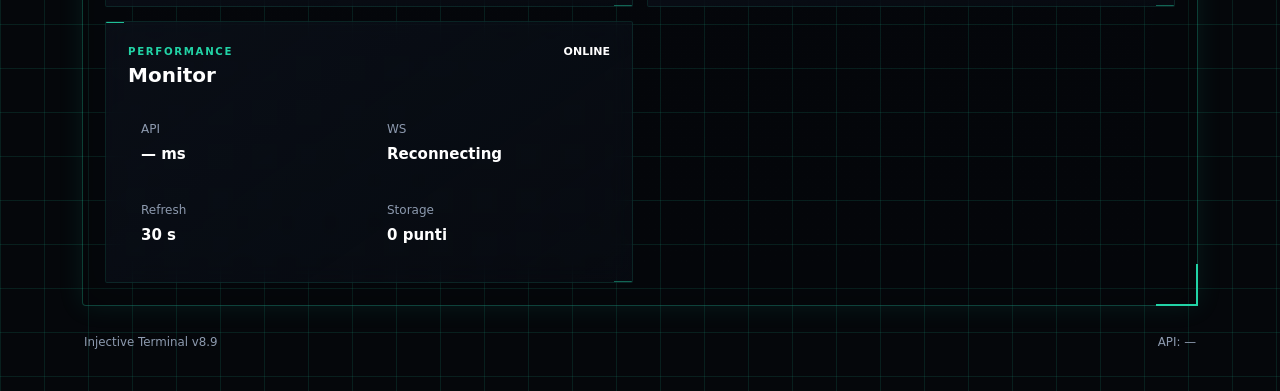
==== commit 47af944a: "Add files via upload" ====
--- a/index.html
+++ b/index.html
@@ -5,14 +5,14 @@
 <meta charset="utf-8"/>
 <meta content="width=device-width,initial-scale=1,viewport-fit=cover" name="viewport"/>
 <meta content="#000000" name="theme-color"/>
-<title>Injective Terminal v8.9 — Modules Concept</title>
+<title>Injective Terminal v9.2 — Futuristic HUD</title>
 
 
 
 
 <link rel="stylesheet" href="style.css"/>
 </head>
-<body class="terminal-rows-concept">
+<body class="terminal-hud-concept">
 <section hidden aria-label="Caricamento INJ Terminal" aria-live="polite" class="startup-loader" id="startupLoader" role="status">
 <div class="startup-loader-inner">
 <div aria-hidden="true" class="startup-spinner"><span></span></div>
@@ -59,7 +59,7 @@
       </button>
     </div>
   </div>
-  <div class="drawer-footer"><small>v8.9 · Premium Motion</small></div>
+  <div class="drawer-footer"><small>v9.2 · Futuristic HUD</small></div>
 </aside>
 <header class="topbar">
 <div class="menu-control" id="menuControl">
--- a/style.css
+++ b/style.css
@@ -3860,3 +3860,138 @@
   body.terminal-rows-concept .insight-card > :not(.insight-heading){justify-self:stretch}
   body.terminal-rows-concept .chart-timeframe-panel{padding:12px 20px!important}
 }
+
+/* =========================================================
+   v9.2 — FUTURISTIC HUD CONCEPT
+   ========================================================= */
+body.terminal-hud-concept{
+  --hud-line:color-mix(in srgb,var(--accent,#21e6c1) 28%,transparent);
+  --hud-line-soft:color-mix(in srgb,var(--accent,#21e6c1) 12%,transparent);
+  --hud-glow:0 0 26px color-mix(in srgb,var(--accent,#21e6c1) 10%,transparent);
+  --hud-surface:color-mix(in srgb,var(--panel,#0b1014) 72%,transparent);
+  background:
+    linear-gradient(var(--hud-line-soft) 1px,transparent 1px),
+    linear-gradient(90deg,var(--hud-line-soft) 1px,transparent 1px),
+    radial-gradient(circle at 50% 5%,color-mix(in srgb,var(--accent,#21e6c1) 10%,transparent),transparent 34%),
+    var(--bg,#050708)!important;
+  background-size:44px 44px,44px 44px,auto,auto!important;
+}
+body.terminal-hud-concept main{max-width:1580px!important}
+body.terminal-hud-concept #dashboardView{
+  position:relative;
+  display:grid!important;
+  grid-template-columns:minmax(250px,.72fr) minmax(0,1.55fr) minmax(250px,.72fr)!important;
+  gap:18px!important;
+  padding:22px!important;
+  overflow:visible!important;
+  background:linear-gradient(180deg,color-mix(in srgb,var(--panel,#0b1014) 38%,transparent),transparent)!important;
+  border:1px solid var(--hud-line)!important;
+  border-radius:4px!important;
+  box-shadow:inset 0 0 42px rgba(0,0,0,.28),var(--hud-glow)!important;
+}
+body.terminal-hud-concept #dashboardView:before,
+body.terminal-hud-concept #dashboardView:after{
+  content:"";position:absolute;pointer-events:none;width:42px;height:42px;z-index:5
+}
+body.terminal-hud-concept #dashboardView:before{left:-1px;top:-1px;border-left:2px solid var(--accent);border-top:2px solid var(--accent)}
+body.terminal-hud-concept #dashboardView:after{right:-1px;bottom:-1px;border-right:2px solid var(--accent);border-bottom:2px solid var(--accent)}
+body.terminal-hud-concept #dashboardView > .card,
+body.terminal-hud-concept #dashboardView .card{
+  position:relative!important;
+  background:linear-gradient(145deg,var(--hud-surface),color-mix(in srgb,var(--panel,#0b1014) 38%,transparent))!important;
+  border:1px solid var(--hud-line-soft)!important;
+  border-radius:2px!important;
+  box-shadow:none!important;
+  backdrop-filter:blur(12px);
+  overflow:hidden;
+}
+body.terminal-hud-concept #dashboardView .card:before{
+  content:"";position:absolute;left:0;top:0;width:18px;height:1px;background:var(--accent);opacity:.9
+}
+body.terminal-hud-concept #dashboardView .card:after{
+  content:"";position:absolute;right:0;bottom:0;width:18px;height:1px;background:var(--accent);opacity:.45
+}
+body.terminal-hud-concept .inj-price-card{
+  grid-column:1!important;grid-row:1!important;min-height:210px!important;
+  display:flex!important;flex-direction:column!important;justify-content:space-between!important;
+  padding:24px!important;
+}
+body.terminal-hud-concept .inj-price-card .inj-price-row{display:block!important}
+body.terminal-hud-concept #marketPrice{font-size:clamp(2.5rem,4.5vw,4.8rem)!important;letter-spacing:-.06em!important;line-height:.92!important;text-shadow:0 0 24px color-mix(in srgb,var(--accent) 22%,transparent)}
+body.terminal-hud-concept #marketChange{display:inline-flex!important;margin-top:18px!important;padding:5px 9px!important;border:1px solid currentColor!important;border-radius:2px!important;font-size:.82rem!important;letter-spacing:.08em}
+body.terminal-hud-concept .dashboard-market{grid-column:2 / 4!important;grid-row:1 / span 2!important;min-height:475px!important;padding:18px 20px!important}
+body.terminal-hud-concept .market-wrap{min-height:390px!important}
+body.terminal-hud-concept .networth-section{display:contents!important}
+body.terminal-hud-concept .networth-live-card{grid-column:1!important;grid-row:2!important;min-height:245px!important;padding:22px!important}
+body.terminal-hud-concept .networth-chart-card{grid-column:1 / 4!important;grid-row:3!important;min-height:330px!important;padding:18px 20px!important}
+body.terminal-hud-concept .metric-grid{
+  grid-column:1 / 4!important;grid-row:4!important;
+  display:grid!important;grid-template-columns:repeat(6,minmax(0,1fr))!important;
+  gap:1px!important;padding:1px!important;margin:0!important;background:var(--hud-line-soft)!important;
+  border:1px solid var(--hud-line)!important;border-radius:2px!important;
+}
+body.terminal-hud-concept .metric-grid .metric-card{
+  min-height:126px!important;padding:17px!important;display:flex!important;flex-direction:column!important;justify-content:center!important;align-items:flex-start!important;gap:8px!important;border:0!important
+}
+body.terminal-hud-concept .metric-card span,
+body.terminal-hud-concept .eyebrow,
+body.terminal-hud-concept .insight-heading span{font-size:.64rem!important;letter-spacing:.16em!important;text-transform:uppercase!important;color:var(--muted)!important}
+body.terminal-hud-concept .metric-card strong{font-size:clamp(1.05rem,1.45vw,1.55rem)!important;font-variant-numeric:tabular-nums;white-space:nowrap}
+body.terminal-hud-concept .metric-card small{font-size:.72rem!important;white-space:nowrap}
+body.terminal-hud-concept .insights-section,
+body.terminal-hud-concept .timeline-section,
+body.terminal-hud-concept .validator-section,
+body.terminal-hud-concept .price-simulator-section,
+body.terminal-hud-concept .intelligence-modules,
+body.terminal-hud-concept .v5-command-center{
+  grid-column:1 / 4!important;margin:0!important;padding:22px 0 0!important;border:0!important
+}
+body.terminal-hud-concept .insight-grid,
+body.terminal-hud-concept .pro-grid,
+body.terminal-hud-concept .pro-grid-wide,
+body.terminal-hud-concept .v5-command-center{display:grid!important;grid-template-columns:repeat(2,minmax(0,1fr))!important;gap:14px!important}
+body.terminal-hud-concept .insight-card,
+body.terminal-hud-concept .pro-card,
+body.terminal-hud-concept .timeline-card,
+body.terminal-hud-concept .validator-card,
+body.terminal-hud-concept .price-simulator-card,
+body.terminal-hud-concept .supply-card{padding:20px!important;min-height:150px!important}
+body.terminal-hud-concept .section-title-row{padding:0 2px 12px!important;border-bottom:1px solid var(--hud-line)!important}
+body.terminal-hud-concept .chart-timeframe-panel,
+body.terminal-hud-concept .market-timeframes{background:transparent!important;border-color:var(--hud-line-soft)!important}
+body.terminal-hud-concept .live-badge{border:1px solid var(--hud-line)!important;border-radius:2px!important;background:transparent!important}
+body.terminal-hud-concept .topbar{border-bottom:1px solid var(--hud-line)!important;background:color-mix(in srgb,var(--bg) 82%,transparent)!important;backdrop-filter:blur(18px)}
+body.terminal-hud-concept .compact-status{border-bottom:1px solid var(--hud-line-soft)!important}
+body.terminal-hud-concept .inj-live-price,
+body.terminal-hud-concept .private,
+body.terminal-hud-concept [id$="Value"],
+body.terminal-hud-concept [id$="Usd"],
+body.terminal-hud-concept [id$="Inj"]{font-variant-numeric:tabular-nums}
+@media (max-width:980px){
+  body.terminal-hud-concept #dashboardView{grid-template-columns:1fr 1fr!important}
+  body.terminal-hud-concept .inj-price-card{grid-column:1!important;grid-row:1!important}
+  body.terminal-hud-concept .networth-live-card{grid-column:2!important;grid-row:1!important}
+  body.terminal-hud-concept .dashboard-market{grid-column:1 / 3!important;grid-row:2!important}
+  body.terminal-hud-concept .networth-chart-card{grid-column:1 / 3!important;grid-row:3!important}
+  body.terminal-hud-concept .metric-grid{grid-column:1 / 3!important;grid-row:4!important;grid-template-columns:repeat(3,1fr)!important}
+  body.terminal-hud-concept .insights-section,
+  body.terminal-hud-concept .timeline-section,
+  body.terminal-hud-concept .validator-section,
+  body.terminal-hud-concept .price-simulator-section,
+  body.terminal-hud-concept .intelligence-modules,
+  body.terminal-hud-concept .v5-command-center{grid-column:1 / 3!important}
+}
+@media (max-width:680px){
+  body.terminal-hud-concept{background-size:28px 28px,28px 28px,auto,auto!important}
+  body.terminal-hud-concept #dashboardView{display:block!important;padding:10px!important;border-left:0!important;border-right:0!important}
+  body.terminal-hud-concept #dashboardView > *{margin-bottom:10px!important}
+  body.terminal-hud-concept .inj-price-card{min-height:178px!important}
+  body.terminal-hud-concept .dashboard-market{min-height:360px!important}
+  body.terminal-hud-concept .market-wrap{min-height:285px!important}
+  body.terminal-hud-concept .metric-grid{grid-template-columns:1fr 1fr!important}
+  body.terminal-hud-concept .metric-grid .metric-card{min-height:108px!important;padding:14px!important}
+  body.terminal-hud-concept .insight-grid,
+  body.terminal-hud-concept .pro-grid,
+  body.terminal-hud-concept .pro-grid-wide,
+  body.terminal-hud-concept .v5-command-center{grid-template-columns:1fr!important}
+}
